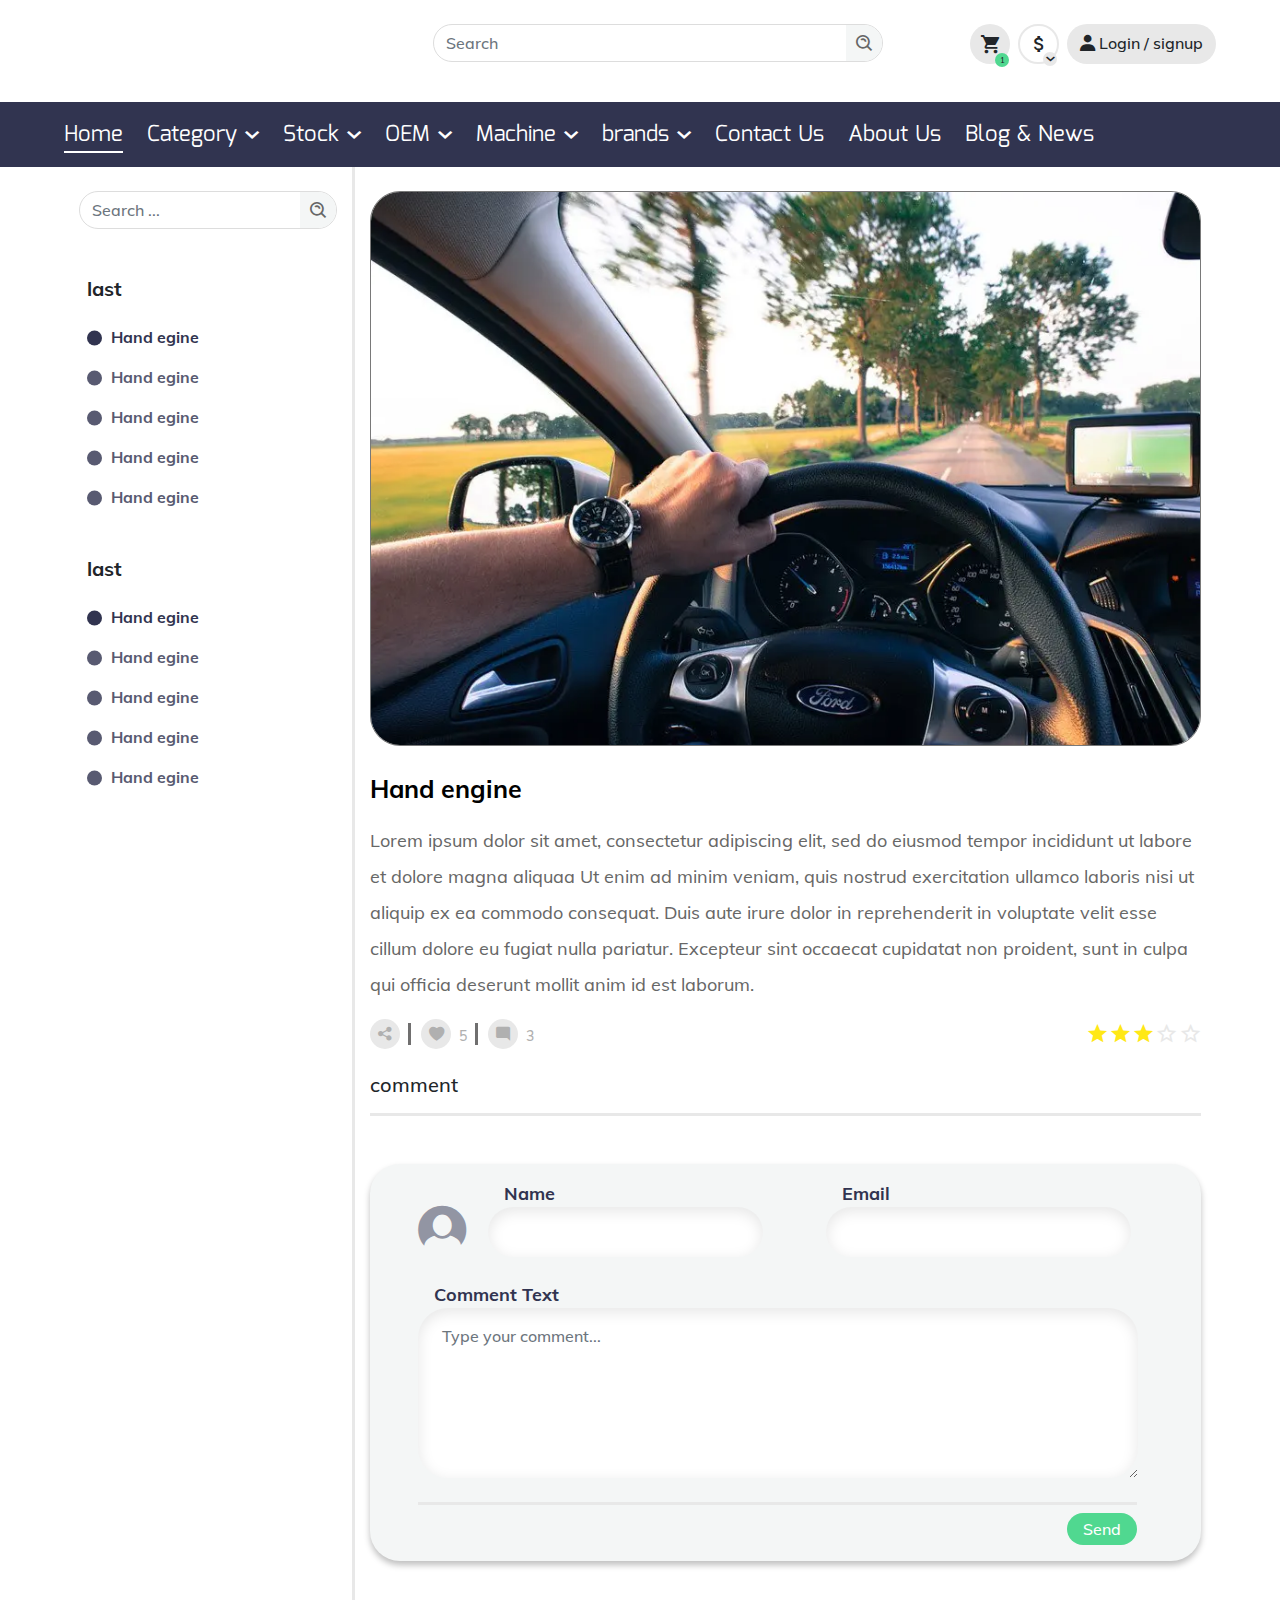
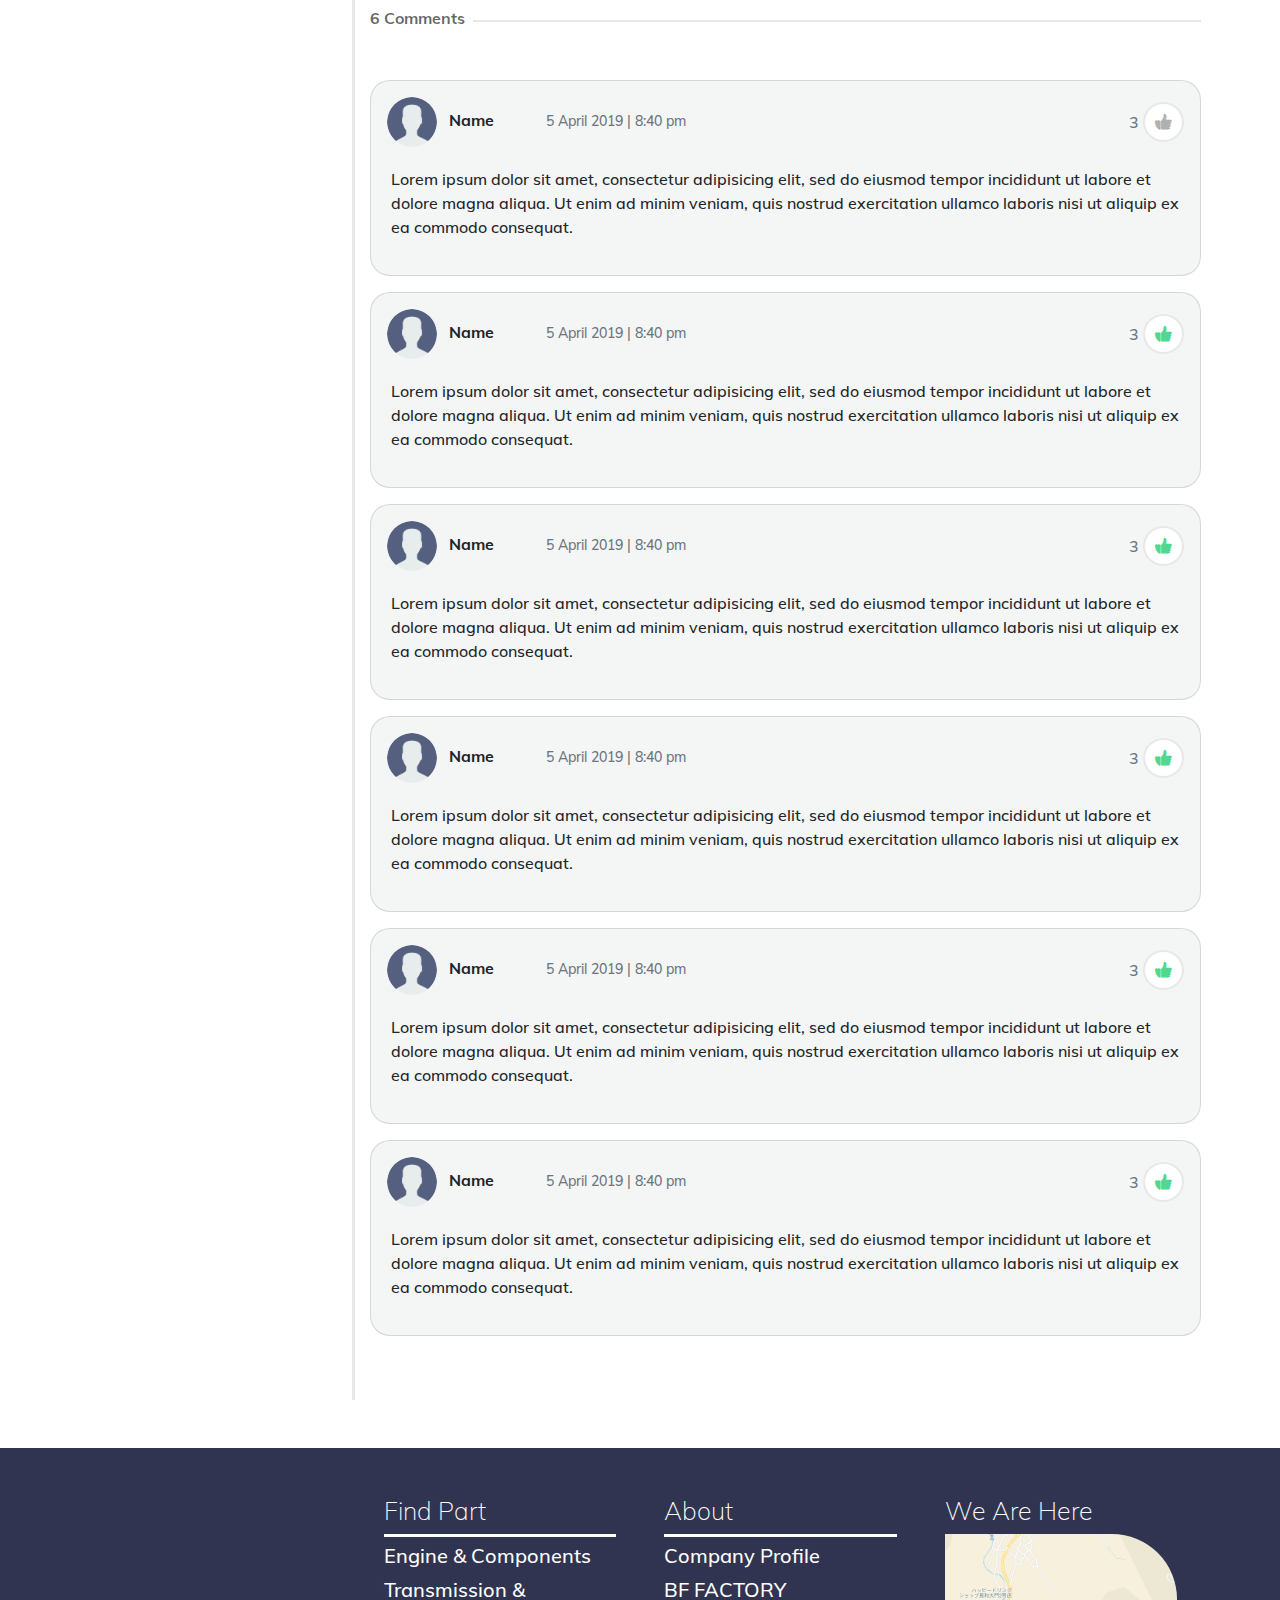
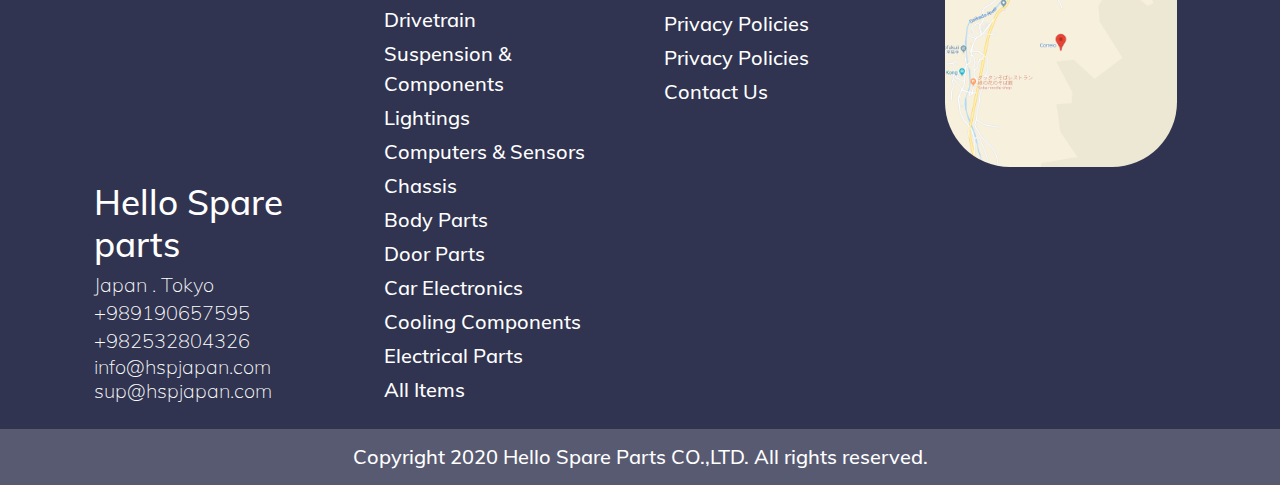
==== blog-2.html @ 2e27acbc "add icon font ,create blog-2 ,fix blog sidebar in responsive ,add color." ====
<!DOCTYPE html>
<html lang="en">
<head>
    <link rel="stylesheet" type="text/css" href="assets/vendors/bootstrap/bootstrap-4.4.1-dist/css/bootstrap.min.css">
    <link rel="stylesheet" type="text/css" href="assets/css/plugins/flickity/flickity.css">
    <link rel="stylesheet" type="text/css" href="assets/css/plugins/scrollbar/jquery.scrollbar.css">
    <link rel="stylesheet" type="text/css" href="assets/css/style.css">
    <title>hsp japan</title>
    <meta charset="utf-8">
    <meta name="viewport" content="width=device-width, initial-scale=1">
</head>
<body>
<header>
    <div class="top-header d-none d-lg-block">
        <div class="container custom-container">
            <div class="row justify-content-end py-4">
                <div class="col-xl-5 mr-5">
                    <div class="product-box">
                        <div class="text-boxes">
                            <div class="form-group">
                                <div class="search-box">
                                    <input class="form-control search" type="search" placeholder="Search"
                                           aria-label="Search">
                                    <a class="search-icon b-lightgray c-dark" href="#"><i class="icon-font-search"></i></a>
                                </div>
                            </div>
                        </div>
                    </div>
                </div>
                <div class="buttons pl-4">
                    <div class="d-flex button2">
                        <a href="#" class="btn shopping b-gray d-flex justify-content-center align-items-center">
                            <i class="icon-font-shop align-items-center f-18"></i>
                            <span class="b-green">
                                    1
                                </span>
                        </a>
                        <div class="dropdown ml-2">
                            <a class="btn dollar-sign b-white" href="#" role="button" id="dropdownMenuDollar"
                               data-toggle="dropdown" aria-haspopup="true" aria-expanded="false">
                                <i class="icon-font-dollar align-items-center"></i>
                                <i class="icon-font-chevron-down b-gray justify-content-center align-items-center"></i>
                            </a>
                            <div class="dropdown-menu" aria-labelledby="dropdownMenuDollar">
                                <a class="dropdown-item" href="#">...</a>
                                <a class="dropdown-item" href="#">...</a>
                                <a class="dropdown-item" href="#">...</a>
                            </div>
                        </div>
                        <a href="#" class="btn login b-gray ml-2" data-toggle="modal" data-target="#login">
                            <i class="icon-font-avatar align-items-center"></i>
                            Login / signup
                        </a>
                    </div>
                </div>
            </div>
        </div>
    </div>
    <div class="header-big b-navy d-none d-lg-block">
        <div class="container custom-container">
            <div class="row">
                <ul class="mb-0 d-flex py-3 position-relative w-100" data-add-rail="">
                    <li class="header-item pr-4 active">
                        <div class="header-item-head">
                            <a href="#" class="text-transform-capitalize c-white font-family-mina mb-0 f-22">home</a>
                        </div>
                    </li>
                    <li class="header-item pr-4">
                        <div class="header-item-head">
                            <a href="#"
                               class="text-transform-capitalize c-white font-family-mina mb-0 f-22 d-flex align-items-center">
                                category
                                <i class="icon-font-chevron-down f-8 pl-2"></i>
                            </a>
                        </div>
                        <div class="header-item-main position-absolute">
                            <div class="d-flex overflow-hidden">
                                <ul class="header-item-sidebar col-xl-3 b-navy p-0" data-hover>
                                    <li class="py-2 px-4 cursor-pointer item active">
                                        <span class="color-white f-18">sidebar item</span>
                                    </li>
                                    <li class="py-2 px-4 cursor-pointer item">
                                        <span class="color-white f-18">sidebar item</span>
                                    </li>
                                    <li class="py-2 px-4 cursor-pointer item">
                                        <span class="color-white f-18">sidebar item</span>
                                    </li>
                                </ul>
                                <ul class="header-item-content col-xl-9 b-navy p-0" data-hover-main>
                                    <li class="header-item-content-item h-100 item-main active">
                                        <ul class="d-flex flex-column flex-wrap h-100">
                                            <li class="cursor-pointer active">
                                                <a href="" class="color-white f-18 w-100 py-1 px-4 d-block">sidebar
                                                    content</a>
                                            </li>
                                            <li class="cursor-pointer">
                                                <a href="" class="color-white f-18 w-100 py-1 px-4 d-block">sidebar
                                                    content</a>
                                            </li>
                                            <li class="cursor-pointer">
                                                <a href="" class="color-white f-18 w-100 py-1 px-4 d-block">sidebar
                                                    content</a>
                                            </li>
                                            <li class="cursor-pointer">
                                                <a href="" class="color-white f-18 w-100 py-1 px-4 d-block">sidebar
                                                    content</a>
                                            </li>
                                            <li class="cursor-pointer">
                                                <a href="" class="color-white f-18 w-100 py-1 px-4 d-block">sidebar
                                                    content</a>
                                            </li>
                                            <li class="cursor-pointer">
                                                <a href="" class="color-white f-18 w-100 py-1 px-4 d-block">sidebar
                                                    content</a>
                                            </li>
                                            <li class="cursor-pointer">
                                                <a href="" class="color-white f-18 w-100 py-1 px-4 d-block">sidebar
                                                    content</a>
                                            </li>
                                            <li class="cursor-pointer">
                                                <a href="" class="color-white f-18 w-100 py-1 px-4 d-block">sidebar
                                                    content</a>
                                            </li>
                                            <li class="cursor-pointer">
                                                <a href="" class="color-white f-18 w-100 py-1 px-4 d-block">sidebar
                                                    content</a>
                                            </li>
                                            <li class="cursor-pointer">
                                                <a href="" class="color-white f-18 w-100 py-1 px-4 d-block">sidebar
                                                    content</a>
                                            </li>
                                            <li class="cursor-pointer">
                                                <a href="" class="color-white f-18 w-100 py-1 px-4 d-block">sidebar
                                                    content</a>
                                            </li>
                                            <li class="cursor-pointer">
                                                <a href="" class="color-white f-18 w-100 py-1 px-4 d-block">sidebar
                                                    content</a>
                                            </li>
                                            <li class="cursor-pointer">
                                                <a href="" class="color-white f-18 w-100 py-1 px-4 d-block">sidebar
                                                    content</a>
                                            </li>
                                            <li class="cursor-pointer">
                                                <a href="" class="color-white f-18 w-100 py-1 px-4 d-block">sidebar
                                                    content</a>
                                            </li>
                                            <li class="cursor-pointer">
                                                <a href="" class="color-white f-18 w-100 py-1 px-4 d-block">sidebar
                                                    content</a>
                                            </li>
                                            <li class="cursor-pointer">
                                                <a href="" class="color-white f-18 w-100 py-1 px-4 d-block">sidebar
                                                    content</a>
                                            </li>
                                            <li class="cursor-pointer">
                                                <a href="" class="color-white f-18 w-100 py-1 px-4 d-block">sidebar
                                                    content</a>
                                            </li>
                                            <li class="cursor-pointer">
                                                <a href="" class="color-white f-18 w-100 py-1 px-4 d-block">sidebar
                                                    content</a>
                                            </li>
                                            <li class="cursor-pointer">
                                                <a href="" class="color-white f-18 w-100 py-1 px-4 d-block">sidebar
                                                    content</a>
                                            </li>
                                            <li class="cursor-pointer">
                                                <a href="" class="color-white f-18 w-100 py-1 px-4 d-block">sidebar
                                                    content</a>
                                            </li>
                                            <li class="cursor-pointer">
                                                <a href="" class="color-white f-18 w-100 py-1 px-4 d-block">sidebar
                                                    content</a>
                                            </li>
                                            <li class="cursor-pointer">
                                                <a href="" class="color-white f-18 w-100 py-1 px-4 d-block">sidebar
                                                    content</a>
                                            </li>
                                            <li class="cursor-pointer">
                                                <a href="" class="color-white f-18 w-100 py-1 px-4 d-block">sidebar
                                                    content</a>
                                            </li>
                                            <li class="cursor-pointer">
                                                <a href="" class="color-white f-18 w-100 py-1 px-4 d-block">sidebar
                                                    content</a>
                                            </li>
                                            <li class="cursor-pointer">
                                                <a href="" class="color-white f-18 w-100 py-1 px-4 d-block">sidebar
                                                    content</a>
                                            </li>
                                            <li class="cursor-pointer">
                                                <a href="" class="color-white f-18 w-100 py-1 px-4 d-block">sidebar
                                                    content</a>
                                            </li>
                                            <li class="cursor-pointer">
                                                <a href="" class="color-white f-18 w-100 py-1 px-4 d-block">sidebar
                                                    content</a>
                                            </li>
                                        </ul>
                                    </li>
                                    <li class="header-item-content-item h-100 item-main">
                                        <ul class="d-flex flex-column flex-wrap h-100">
                                            <li class="cursor-pointer active">
                                                <a href="" class="color-white f-18 w-100 py-1 px-4 d-block">sidebar
                                                    content</a>
                                            </li>
                                            <li class="cursor-pointer">
                                                <a href="" class="color-white f-18 w-100 py-1 px-4 d-block">sidebar
                                                    content</a>
                                            </li>
                                            <li class="cursor-pointer">
                                                <a href="" class="color-white f-18 w-100 py-1 px-4 d-block">sidebar
                                                    content</a>
                                            </li>
                                            <li class="cursor-pointer">
                                                <a href="" class="color-white f-18 w-100 py-1 px-4 d-block">sidebar
                                                    content</a>
                                            </li>
                                            <li class="cursor-pointer">
                                                <a href="" class="color-white f-18 w-100 py-1 px-4 d-block">sidebar
                                                    content</a>
                                            </li>
                                            <li class="cursor-pointer">
                                                <a href="" class="color-white f-18 w-100 py-1 px-4 d-block">sidebar
                                                    content</a>
                                            </li>
                                            <li class="cursor-pointer">
                                                <a href="" class="color-white f-18 w-100 py-1 px-4 d-block">sidebar
                                                    content</a>
                                            </li>
                                            <li class="cursor-pointer">
                                                <a href="" class="color-white f-18 w-100 py-1 px-4 d-block">sidebar
                                                    content</a>
                                            </li>
                                            <li class="cursor-pointer">
                                                <a href="" class="color-white f-18 w-100 py-1 px-4 d-block">sidebar
                                                    content</a>
                                            </li>
                                            <li class="cursor-pointer">
                                                <a href="" class="color-white f-18 w-100 py-1 px-4 d-block">sidebar
                                                    content</a>
                                            </li>
                                            <li class="cursor-pointer">
                                                <a href="" class="color-white f-18 w-100 py-1 px-4 d-block">sidebar
                                                    content</a>
                                            </li>
                                            <li class="cursor-pointer">
                                                <a href="" class="color-white f-18 w-100 py-1 px-4 d-block">sidebar
                                                    content</a>
                                            </li>
                                            <li class="cursor-pointer">
                                                <a href="" class="color-white f-18 w-100 py-1 px-4 d-block">sidebar
                                                    content</a>
                                            </li>
                                            <li class="cursor-pointer">
                                                <a href="" class="color-white f-18 w-100 py-1 px-4 d-block">sidebar
                                                    content</a>
                                            </li>
                                            <li class="cursor-pointer">
                                                <a href="" class="color-white f-18 w-100 py-1 px-4 d-block">sidebar
                                                    content</a>
                                            </li>
                                            <li class="cursor-pointer">
                                                <a href="" class="color-white f-18 w-100 py-1 px-4 d-block">sidebar
                                                    content</a>
                                            </li>
                                            <li class="cursor-pointer">
                                                <a href="" class="color-white f-18 w-100 py-1 px-4 d-block">sidebar
                                                    content</a>
                                            </li>
                                            <li class="cursor-pointer">
                                                <a href="" class="color-white f-18 w-100 py-1 px-4 d-block">sidebar
                                                    content</a>
                                            </li>
                                            <li class="cursor-pointer">
                                                <a href="" class="color-white f-18 w-100 py-1 px-4 d-block">sidebar
                                                    content</a>
                                            </li>
                                            <li class="cursor-pointer">
                                                <a href="" class="color-white f-18 w-100 py-1 px-4 d-block">sidebar
                                                    content</a>
                                            </li>
                                            <li class="cursor-pointer">
                                                <a href="" class="color-white f-18 w-100 py-1 px-4 d-block">sidebar
                                                    content</a>
                                            </li>
                                            <li class="cursor-pointer">
                                                <a href="" class="color-white f-18 w-100 py-1 px-4 d-block">sidebar
                                                    content</a>
                                            </li>
                                            <li class="cursor-pointer">
                                                <a href="" class="color-white f-18 w-100 py-1 px-4 d-block">sidebar
                                                    content</a>
                                            </li>
                                            <li class="cursor-pointer">
                                                <a href="" class="color-white f-18 w-100 py-1 px-4 d-block">sidebar
                                                    content</a>
                                            </li>
                                        </ul>
                                    </li>
                                    <li class="header-item-content-item h-100 item-main">
                                        <ul class="d-flex flex-column flex-wrap h-100">
                                            <li class="cursor-pointer active">
                                                <a href="" class="color-white f-18 w-100 py-1 px-4 d-block">sidebar
                                                    content</a>
                                            </li>
                                            <li class="cursor-pointer">
                                                <a href="" class="color-white f-18 w-100 py-1 px-4 d-block">sidebar
                                                    content</a>
                                            </li>
                                            <li class="cursor-pointer">
                                                <a href="" class="color-white f-18 w-100 py-1 px-4 d-block">sidebar
                                                    content</a>
                                            </li>
                                            <li class="cursor-pointer">
                                                <a href="" class="color-white f-18 w-100 py-1 px-4 d-block">sidebar
                                                    content</a>
                                            </li>
                                            <li class="cursor-pointer">
                                                <a href="" class="color-white f-18 w-100 py-1 px-4 d-block">sidebar
                                                    content</a>
                                            </li>
                                            <li class="cursor-pointer">
                                                <a href="" class="color-white f-18 w-100 py-1 px-4 d-block">sidebar
                                                    content</a>
                                            </li>
                                            <li class="cursor-pointer">
                                                <a href="" class="color-white f-18 w-100 py-1 px-4 d-block">sidebar
                                                    content</a>
                                            </li>
                                            <li class="cursor-pointer">
                                                <a href="" class="color-white f-18 w-100 py-1 px-4 d-block">sidebar
                                                    content</a>
                                            </li>
                                            <li class="cursor-pointer">
                                                <a href="" class="color-white f-18 w-100 py-1 px-4 d-block">sidebar
                                                    content</a>
                                            </li>
                                            <li class="cursor-pointer">
                                                <a href="" class="color-white f-18 w-100 py-1 px-4 d-block">sidebar
                                                    content</a>
                                            </li>
                                            <li class="cursor-pointer">
                                                <a href="" class="color-white f-18 w-100 py-1 px-4 d-block">sidebar
                                                    content</a>
                                            </li>
                                            <li class="cursor-pointer">
                                                <a href="" class="color-white f-18 w-100 py-1 px-4 d-block">sidebar
                                                    content</a>
                                            </li>
                                            <li class="cursor-pointer">
                                                <a href="" class="color-white f-18 w-100 py-1 px-4 d-block">sidebar
                                                    content</a>
                                            </li>
                                            <li class="cursor-pointer">
                                                <a href="" class="color-white f-18 w-100 py-1 px-4 d-block">sidebar
                                                    content</a>
                                            </li>
                                            <li class="cursor-pointer">
                                                <a href="" class="color-white f-18 w-100 py-1 px-4 d-block">sidebar
                                                    content</a>
                                            </li>
                                            <li class="cursor-pointer">
                                                <a href="" class="color-white f-18 w-100 py-1 px-4 d-block">sidebar
                                                    content</a>
                                            </li>
                                            <li class="cursor-pointer">
                                                <a href="" class="color-white f-18 w-100 py-1 px-4 d-block">sidebar
                                                    content</a>
                                            </li>
                                            <li class="cursor-pointer">
                                                <a href="" class="color-white f-18 w-100 py-1 px-4 d-block">sidebar
                                                    content</a>
                                            </li>
                                            <li class="cursor-pointer">
                                                <a href="" class="color-white f-18 w-100 py-1 px-4 d-block">sidebar
                                                    content</a>
                                            </li>
                                            <li class="cursor-pointer">
                                                <a href="" class="color-white f-18 w-100 py-1 px-4 d-block">sidebar
                                                    content</a>
                                            </li>
                                            <li class="cursor-pointer">
                                                <a href="" class="color-white f-18 w-100 py-1 px-4 d-block">sidebar
                                                    content</a>
                                            </li>
                                            <li class="cursor-pointer">
                                                <a href="" class="color-white f-18 w-100 py-1 px-4 d-block">sidebar
                                                    content</a>
                                            </li>
                                            <li class="cursor-pointer">
                                                <a href="" class="color-white f-18 w-100 py-1 px-4 d-block">sidebar
                                                    content</a>
                                            </li>
                                            <li class="cursor-pointer">
                                                <a href="" class="color-white f-18 w-100 py-1 px-4 d-block">sidebar
                                                    content</a>
                                            </li>
                                            <li class="cursor-pointer">
                                                <a href="" class="color-white f-18 w-100 py-1 px-4 d-block">sidebar
                                                    content</a>
                                            </li>
                                        </ul>
                                    </li>
                                </ul>
                            </div>
                        </div>
                    </li>
                    <li class="header-item pr-4">
                        <div class="header-item-head">
                            <a href="#"
                               class="text-transform-capitalize c-white font-family-mina mb-0 f-22 d-flex align-items-center">
                                stock
                                <i class="icon-font-chevron-down f-8 pl-2"></i>
                            </a>
                        </div>
                        <div class="header-item-main position-absolute">
                            <div class="d-flex overflow-hidden">
                                <ul class="header-item-sidebar col-xl-3 b-navy p-0" data-hover>
                                    <li class="py-2 px-4 cursor-pointer item active">
                                        <span class="color-white f-18">sidebar item</span>
                                    </li>
                                    <li class="py-2 px-4 cursor-pointer item">
                                        <span class="color-white f-18">sidebar item</span>
                                    </li>
                                    <li class="py-2 px-4 cursor-pointer item">
                                        <span class="color-white f-18">sidebar item</span>
                                    </li>
                                </ul>
                                <ul class="header-item-content col-xl-9 b-navy p-0" data-hover-main>
                                    <li class="header-item-content-item h-100 item-main active">
                                        <ul class="d-flex flex-column flex-wrap h-100">
                                            <li class="cursor-pointer active">
                                                <a href="" class="color-white f-18 w-100 py-1 px-4 d-block">sidebar
                                                    content</a>
                                            </li>
                                            <li class="cursor-pointer">
                                                <a href="" class="color-white f-18 w-100 py-1 px-4 d-block">sidebar
                                                    content</a>
                                            </li>
                                            <li class="cursor-pointer">
                                                <a href="" class="color-white f-18 w-100 py-1 px-4 d-block">sidebar
                                                    content</a>
                                            </li>
                                            <li class="cursor-pointer">
                                                <a href="" class="color-white f-18 w-100 py-1 px-4 d-block">sidebar
                                                    content</a>
                                            </li>
                                            <li class="cursor-pointer">
                                                <a href="" class="color-white f-18 w-100 py-1 px-4 d-block">sidebar
                                                    content</a>
                                            </li>
                                            <li class="cursor-pointer">
                                                <a href="" class="color-white f-18 w-100 py-1 px-4 d-block">sidebar
                                                    content</a>
                                            </li>
                                            <li class="cursor-pointer">
                                                <a href="" class="color-white f-18 w-100 py-1 px-4 d-block">sidebar
                                                    content</a>
                                            </li>
                                            <li class="cursor-pointer">
                                                <a href="" class="color-white f-18 w-100 py-1 px-4 d-block">sidebar
                                                    content</a>
                                            </li>
                                            <li class="cursor-pointer">
                                                <a href="" class="color-white f-18 w-100 py-1 px-4 d-block">sidebar
                                                    content</a>
                                            </li>
                                            <li class="cursor-pointer">
                                                <a href="" class="color-white f-18 w-100 py-1 px-4 d-block">sidebar
                                                    content</a>
                                            </li>
                                            <li class="cursor-pointer">
                                                <a href="" class="color-white f-18 w-100 py-1 px-4 d-block">sidebar
                                                    content</a>
                                            </li>
                                            <li class="cursor-pointer">
                                                <a href="" class="color-white f-18 w-100 py-1 px-4 d-block">sidebar
                                                    content</a>
                                            </li>
                                            <li class="cursor-pointer">
                                                <a href="" class="color-white f-18 w-100 py-1 px-4 d-block">sidebar
                                                    content</a>
                                            </li>
                                            <li class="cursor-pointer">
                                                <a href="" class="color-white f-18 w-100 py-1 px-4 d-block">sidebar
                                                    content</a>
                                            </li>
                                            <li class="cursor-pointer">
                                                <a href="" class="color-white f-18 w-100 py-1 px-4 d-block">sidebar
                                                    content</a>
                                            </li>
                                            <li class="cursor-pointer">
                                                <a href="" class="color-white f-18 w-100 py-1 px-4 d-block">sidebar
                                                    content</a>
                                            </li>
                                            <li class="cursor-pointer">
                                                <a href="" class="color-white f-18 w-100 py-1 px-4 d-block">sidebar
                                                    content</a>
                                            </li>
                                            <li class="cursor-pointer">
                                                <a href="" class="color-white f-18 w-100 py-1 px-4 d-block">sidebar
                                                    content</a>
                                            </li>
                                            <li class="cursor-pointer">
                                                <a href="" class="color-white f-18 w-100 py-1 px-4 d-block">sidebar
                                                    content</a>
                                            </li>
                                            <li class="cursor-pointer">
                                                <a href="" class="color-white f-18 w-100 py-1 px-4 d-block">sidebar
                                                    content</a>
                                            </li>
                                            <li class="cursor-pointer">
                                                <a href="" class="color-white f-18 w-100 py-1 px-4 d-block">sidebar
                                                    content</a>
                                            </li>
                                            <li class="cursor-pointer">
                                                <a href="" class="color-white f-18 w-100 py-1 px-4 d-block">sidebar
                                                    content</a>
                                            </li>
                                            <li class="cursor-pointer">
                                                <a href="" class="color-white f-18 w-100 py-1 px-4 d-block">sidebar
                                                    content</a>
                                            </li>
                                            <li class="cursor-pointer">
                                                <a href="" class="color-white f-18 w-100 py-1 px-4 d-block">sidebar
                                                    content</a>
                                            </li>
                                            <li class="cursor-pointer">
                                                <a href="" class="color-white f-18 w-100 py-1 px-4 d-block">sidebar
                                                    content</a>
                                            </li>
                                            <li class="cursor-pointer">
                                                <a href="" class="color-white f-18 w-100 py-1 px-4 d-block">sidebar
                                                    content</a>
                                            </li>
                                            <li class="cursor-pointer">
                                                <a href="" class="color-white f-18 w-100 py-1 px-4 d-block">sidebar
                                                    content</a>
                                            </li>
                                        </ul>
                                    </li>
                                    <li class="header-item-content-item h-100 item-main">
                                        <ul class="d-flex flex-column flex-wrap h-100">
                                            <li class="cursor-pointer active">
                                                <a href="" class="color-white f-18 w-100 py-1 px-4 d-block">sidebar
                                                    content</a>
                                            </li>
                                            <li class="cursor-pointer">
                                                <a href="" class="color-white f-18 w-100 py-1 px-4 d-block">sidebar
                                                    content</a>
                                            </li>
                                            <li class="cursor-pointer">
                                                <a href="" class="color-white f-18 w-100 py-1 px-4 d-block">sidebar
                                                    content</a>
                                            </li>
                                            <li class="cursor-pointer">
                                                <a href="" class="color-white f-18 w-100 py-1 px-4 d-block">sidebar
                                                    content</a>
                                            </li>
                                            <li class="cursor-pointer">
                                                <a href="" class="color-white f-18 w-100 py-1 px-4 d-block">sidebar
                                                    content</a>
                                            </li>
                                            <li class="cursor-pointer">
                                                <a href="" class="color-white f-18 w-100 py-1 px-4 d-block">sidebar
                                                    content</a>
                                            </li>
                                            <li class="cursor-pointer">
                                                <a href="" class="color-white f-18 w-100 py-1 px-4 d-block">sidebar
                                                    content</a>
                                            </li>
                                            <li class="cursor-pointer">
                                                <a href="" class="color-white f-18 w-100 py-1 px-4 d-block">sidebar
                                                    content</a>
                                            </li>
                                            <li class="cursor-pointer">
                                                <a href="" class="color-white f-18 w-100 py-1 px-4 d-block">sidebar
                                                    content</a>
                                            </li>
                                            <li class="cursor-pointer">
                                                <a href="" class="color-white f-18 w-100 py-1 px-4 d-block">sidebar
                                                    content</a>
                                            </li>
                                            <li class="cursor-pointer">
                                                <a href="" class="color-white f-18 w-100 py-1 px-4 d-block">sidebar
                                                    content</a>
                                            </li>
                                            <li class="cursor-pointer">
                                                <a href="" class="color-white f-18 w-100 py-1 px-4 d-block">sidebar
                                                    content</a>
                                            </li>
                                            <li class="cursor-pointer">
                                                <a href="" class="color-white f-18 w-100 py-1 px-4 d-block">sidebar
                                                    content</a>
                                            </li>
                                            <li class="cursor-pointer">
                                                <a href="" class="color-white f-18 w-100 py-1 px-4 d-block">sidebar
                                                    content</a>
                                            </li>
                                            <li class="cursor-pointer">
                                                <a href="" class="color-white f-18 w-100 py-1 px-4 d-block">sidebar
                                                    content</a>
                                            </li>
                                            <li class="cursor-pointer">
                                                <a href="" class="color-white f-18 w-100 py-1 px-4 d-block">sidebar
                                                    content</a>
                                            </li>
                                            <li class="cursor-pointer">
                                                <a href="" class="color-white f-18 w-100 py-1 px-4 d-block">sidebar
                                                    content</a>
                                            </li>
                                            <li class="cursor-pointer">
                                                <a href="" class="color-white f-18 w-100 py-1 px-4 d-block">sidebar
                                                    content</a>
                                            </li>
                                            <li class="cursor-pointer">
                                                <a href="" class="color-white f-18 w-100 py-1 px-4 d-block">sidebar
                                                    content</a>
                                            </li>
                                            <li class="cursor-pointer">
                                                <a href="" class="color-white f-18 w-100 py-1 px-4 d-block">sidebar
                                                    content</a>
                                            </li>
                                            <li class="cursor-pointer">
                                                <a href="" class="color-white f-18 w-100 py-1 px-4 d-block">sidebar
                                                    content</a>
                                            </li>
                                            <li class="cursor-pointer">
                                                <a href="" class="color-white f-18 w-100 py-1 px-4 d-block">sidebar
                                                    content</a>
                                            </li>
                                            <li class="cursor-pointer">
                                                <a href="" class="color-white f-18 w-100 py-1 px-4 d-block">sidebar
                                                    content</a>
                                            </li>
                                            <li class="cursor-pointer">
                                                <a href="" class="color-white f-18 w-100 py-1 px-4 d-block">sidebar
                                                    content</a>
                                            </li>
                                        </ul>
                                    </li>
                                    <li class="header-item-content-item h-100 item-main">
                                        <ul class="d-flex flex-column flex-wrap h-100">
                                            <li class="cursor-pointer active">
                                                <a href="" class="color-white f-18 w-100 py-1 px-4 d-block">sidebar
                                                    content</a>
                                            </li>
                                            <li class="cursor-pointer">
                                                <a href="" class="color-white f-18 w-100 py-1 px-4 d-block">sidebar
                                                    content</a>
                                            </li>
                                            <li class="cursor-pointer">
                                                <a href="" class="color-white f-18 w-100 py-1 px-4 d-block">sidebar
                                                    content</a>
                                            </li>
                                            <li class="cursor-pointer">
                                                <a href="" class="color-white f-18 w-100 py-1 px-4 d-block">sidebar
                                                    content</a>
                                            </li>
                                            <li class="cursor-pointer">
                                                <a href="" class="color-white f-18 w-100 py-1 px-4 d-block">sidebar
                                                    content</a>
                                            </li>
                                            <li class="cursor-pointer">
                                                <a href="" class="color-white f-18 w-100 py-1 px-4 d-block">sidebar
                                                    content</a>
                                            </li>
                                            <li class="cursor-pointer">
                                                <a href="" class="color-white f-18 w-100 py-1 px-4 d-block">sidebar
                                                    content</a>
                                            </li>
                                            <li class="cursor-pointer">
                                                <a href="" class="color-white f-18 w-100 py-1 px-4 d-block">sidebar
                                                    content</a>
                                            </li>
                                            <li class="cursor-pointer">
                                                <a href="" class="color-white f-18 w-100 py-1 px-4 d-block">sidebar
                                                    content</a>
                                            </li>
                                            <li class="cursor-pointer">
                                                <a href="" class="color-white f-18 w-100 py-1 px-4 d-block">sidebar
                                                    content</a>
                                            </li>
                                            <li class="cursor-pointer">
                                                <a href="" class="color-white f-18 w-100 py-1 px-4 d-block">sidebar
                                                    content</a>
                                            </li>
                                            <li class="cursor-pointer">
                                                <a href="" class="color-white f-18 w-100 py-1 px-4 d-block">sidebar
                                                    content</a>
                                            </li>
                                            <li class="cursor-pointer">
                                                <a href="" class="color-white f-18 w-100 py-1 px-4 d-block">sidebar
                                                    content</a>
                                            </li>
                                            <li class="cursor-pointer">
                                                <a href="" class="color-white f-18 w-100 py-1 px-4 d-block">sidebar
                                                    content</a>
                                            </li>
                                            <li class="cursor-pointer">
                                                <a href="" class="color-white f-18 w-100 py-1 px-4 d-block">sidebar
                                                    content</a>
                                            </li>
                                            <li class="cursor-pointer">
                                                <a href="" class="color-white f-18 w-100 py-1 px-4 d-block">sidebar
                                                    content</a>
                                            </li>
                                            <li class="cursor-pointer">
                                                <a href="" class="color-white f-18 w-100 py-1 px-4 d-block">sidebar
                                                    content</a>
                                            </li>
                                            <li class="cursor-pointer">
                                                <a href="" class="color-white f-18 w-100 py-1 px-4 d-block">sidebar
                                                    content</a>
                                            </li>
                                            <li class="cursor-pointer">
                                                <a href="" class="color-white f-18 w-100 py-1 px-4 d-block">sidebar
                                                    content</a>
                                            </li>
                                            <li class="cursor-pointer">
                                                <a href="" class="color-white f-18 w-100 py-1 px-4 d-block">sidebar
                                                    content</a>
                                            </li>
                                            <li class="cursor-pointer">
                                                <a href="" class="color-white f-18 w-100 py-1 px-4 d-block">sidebar
                                                    content</a>
                                            </li>
                                            <li class="cursor-pointer">
                                                <a href="" class="color-white f-18 w-100 py-1 px-4 d-block">sidebar
                                                    content</a>
                                            </li>
                                            <li class="cursor-pointer">
                                                <a href="" class="color-white f-18 w-100 py-1 px-4 d-block">sidebar
                                                    content</a>
                                            </li>
                                            <li class="cursor-pointer">
                                                <a href="" class="color-white f-18 w-100 py-1 px-4 d-block">sidebar
                                                    content</a>
                                            </li>
                                            <li class="cursor-pointer">
                                                <a href="" class="color-white f-18 w-100 py-1 px-4 d-block">sidebar
                                                    content</a>
                                            </li>
                                        </ul>
                                    </li>
                                </ul>
                            </div>
                        </div>
                    </li>
                    <li class="header-item pr-4">
                        <div class="header-item-head">
                            <a href="#"
                               class="text-transform-uppercase c-white font-family-mina mb-0 f-22 d-flex align-items-center">
                                oem
                                <i class="icon-font-chevron-down f-8 pl-2"></i>
                            </a>
                        </div>
                        <div class="header-item-main position-absolute">
                            <div class="d-flex overflow-hidden">
                                <ul class="header-item-sidebar col-xl-3 b-navy p-0" data-hover>
                                    <li class="py-2 px-4 cursor-pointer item active">
                                        <span class="color-white f-18">sidebar item</span>
                                    </li>
                                    <li class="py-2 px-4 cursor-pointer item">
                                        <span class="color-white f-18">sidebar item</span>
                                    </li>
                                    <li class="py-2 px-4 cursor-pointer item">
                                        <span class="color-white f-18">sidebar item</span>
                                    </li>
                                </ul>
                                <ul class="header-item-content col-xl-9 b-navy p-0" data-hover-main>
                                    <li class="header-item-content-item h-100 item-main active">
                                        <ul class="d-flex flex-column flex-wrap h-100">
                                            <li class="cursor-pointer active">
                                                <a href="" class="color-white f-18 w-100 py-1 px-4 d-block">sidebar
                                                    content</a>
                                            </li>
                                            <li class="cursor-pointer">
                                                <a href="" class="color-white f-18 w-100 py-1 px-4 d-block">sidebar
                                                    content</a>
                                            </li>
                                            <li class="cursor-pointer">
                                                <a href="" class="color-white f-18 w-100 py-1 px-4 d-block">sidebar
                                                    content</a>
                                            </li>
                                            <li class="cursor-pointer">
                                                <a href="" class="color-white f-18 w-100 py-1 px-4 d-block">sidebar
                                                    content</a>
                                            </li>
                                            <li class="cursor-pointer">
                                                <a href="" class="color-white f-18 w-100 py-1 px-4 d-block">sidebar
                                                    content</a>
                                            </li>
                                            <li class="cursor-pointer">
                                                <a href="" class="color-white f-18 w-100 py-1 px-4 d-block">sidebar
                                                    content</a>
                                            </li>
                                            <li class="cursor-pointer">
                                                <a href="" class="color-white f-18 w-100 py-1 px-4 d-block">sidebar
                                                    content</a>
                                            </li>
                                            <li class="cursor-pointer">
                                                <a href="" class="color-white f-18 w-100 py-1 px-4 d-block">sidebar
                                                    content</a>
                                            </li>
                                            <li class="cursor-pointer">
                                                <a href="" class="color-white f-18 w-100 py-1 px-4 d-block">sidebar
                                                    content</a>
                                            </li>
                                            <li class="cursor-pointer">
                                                <a href="" class="color-white f-18 w-100 py-1 px-4 d-block">sidebar
                                                    content</a>
                                            </li>
                                            <li class="cursor-pointer">
                                                <a href="" class="color-white f-18 w-100 py-1 px-4 d-block">sidebar
                                                    content</a>
                                            </li>
                                            <li class="cursor-pointer">
                                                <a href="" class="color-white f-18 w-100 py-1 px-4 d-block">sidebar
                                                    content</a>
                                            </li>
                                            <li class="cursor-pointer">
                                                <a href="" class="color-white f-18 w-100 py-1 px-4 d-block">sidebar
                                                    content</a>
                                            </li>
                                            <li class="cursor-pointer">
                                                <a href="" class="color-white f-18 w-100 py-1 px-4 d-block">sidebar
                                                    content</a>
                                            </li>
                                            <li class="cursor-pointer">
                                                <a href="" class="color-white f-18 w-100 py-1 px-4 d-block">sidebar
                                                    content</a>
                                            </li>
                                            <li class="cursor-pointer">
                                                <a href="" class="color-white f-18 w-100 py-1 px-4 d-block">sidebar
                                                    content</a>
                                            </li>
                                            <li class="cursor-pointer">
                                                <a href="" class="color-white f-18 w-100 py-1 px-4 d-block">sidebar
                                                    content</a>
                                            </li>
                                            <li class="cursor-pointer">
                                                <a href="" class="color-white f-18 w-100 py-1 px-4 d-block">sidebar
                                                    content</a>
                                            </li>
                                            <li class="cursor-pointer">
                                                <a href="" class="color-white f-18 w-100 py-1 px-4 d-block">sidebar
                                                    content</a>
                                            </li>
                                            <li class="cursor-pointer">
                                                <a href="" class="color-white f-18 w-100 py-1 px-4 d-block">sidebar
                                                    content</a>
                                            </li>
                                            <li class="cursor-pointer">
                                                <a href="" class="color-white f-18 w-100 py-1 px-4 d-block">sidebar
                                                    content</a>
                                            </li>
                                            <li class="cursor-pointer">
                                                <a href="" class="color-white f-18 w-100 py-1 px-4 d-block">sidebar
                                                    content</a>
                                            </li>
                                            <li class="cursor-pointer">
                                                <a href="" class="color-white f-18 w-100 py-1 px-4 d-block">sidebar
                                                    content</a>
                                            </li>
                                            <li class="cursor-pointer">
                                                <a href="" class="color-white f-18 w-100 py-1 px-4 d-block">sidebar
                                                    content</a>
                                            </li>
                                            <li class="cursor-pointer">
                                                <a href="" class="color-white f-18 w-100 py-1 px-4 d-block">sidebar
                                                    content</a>
                                            </li>
                                            <li class="cursor-pointer">
                                                <a href="" class="color-white f-18 w-100 py-1 px-4 d-block">sidebar
                                                    content</a>
                                            </li>
                                            <li class="cursor-pointer">
                                                <a href="" class="color-white f-18 w-100 py-1 px-4 d-block">sidebar
                                                    content</a>
                                            </li>
                                        </ul>
                                    </li>
                                    <li class="header-item-content-item h-100 item-main">
                                        <ul class="d-flex flex-column flex-wrap h-100">
                                            <li class="cursor-pointer active">
                                                <a href="" class="color-white f-18 w-100 py-1 px-4 d-block">sidebar
                                                    content</a>
                                            </li>
                                            <li class="cursor-pointer">
                                                <a href="" class="color-white f-18 w-100 py-1 px-4 d-block">sidebar
                                                    content</a>
                                            </li>
                                            <li class="cursor-pointer">
                                                <a href="" class="color-white f-18 w-100 py-1 px-4 d-block">sidebar
                                                    content</a>
                                            </li>
                                            <li class="cursor-pointer">
                                                <a href="" class="color-white f-18 w-100 py-1 px-4 d-block">sidebar
                                                    content</a>
                                            </li>
                                            <li class="cursor-pointer">
                                                <a href="" class="color-white f-18 w-100 py-1 px-4 d-block">sidebar
                                                    content</a>
                                            </li>
                                            <li class="cursor-pointer">
                                                <a href="" class="color-white f-18 w-100 py-1 px-4 d-block">sidebar
                                                    content</a>
                                            </li>
                                            <li class="cursor-pointer">
                                                <a href="" class="color-white f-18 w-100 py-1 px-4 d-block">sidebar
                                                    content</a>
                                            </li>
                                            <li class="cursor-pointer">
                                                <a href="" class="color-white f-18 w-100 py-1 px-4 d-block">sidebar
                                                    content</a>
                                            </li>
                                            <li class="cursor-pointer">
                                                <a href="" class="color-white f-18 w-100 py-1 px-4 d-block">sidebar
                                                    content</a>
                                            </li>
                                            <li class="cursor-pointer">
                                                <a href="" class="color-white f-18 w-100 py-1 px-4 d-block">sidebar
                                                    content</a>
                                            </li>
                                            <li class="cursor-pointer">
                                                <a href="" class="color-white f-18 w-100 py-1 px-4 d-block">sidebar
                                                    content</a>
                                            </li>
                                            <li class="cursor-pointer">
                                                <a href="" class="color-white f-18 w-100 py-1 px-4 d-block">sidebar
                                                    content</a>
                                            </li>
                                            <li class="cursor-pointer">
                                                <a href="" class="color-white f-18 w-100 py-1 px-4 d-block">sidebar
                                                    content</a>
                                            </li>
                                            <li class="cursor-pointer">
                                                <a href="" class="color-white f-18 w-100 py-1 px-4 d-block">sidebar
                                                    content</a>
                                            </li>
                                            <li class="cursor-pointer">
                                                <a href="" class="color-white f-18 w-100 py-1 px-4 d-block">sidebar
                                                    content</a>
                                            </li>
                                            <li class="cursor-pointer">
                                                <a href="" class="color-white f-18 w-100 py-1 px-4 d-block">sidebar
                                                    content</a>
                                            </li>
                                            <li class="cursor-pointer">
                                                <a href="" class="color-white f-18 w-100 py-1 px-4 d-block">sidebar
                                                    content</a>
                                            </li>
                                            <li class="cursor-pointer">
                                                <a href="" class="color-white f-18 w-100 py-1 px-4 d-block">sidebar
                                                    content</a>
                                            </li>
                                            <li class="cursor-pointer">
                                                <a href="" class="color-white f-18 w-100 py-1 px-4 d-block">sidebar
                                                    content</a>
                                            </li>
                                            <li class="cursor-pointer">
                                                <a href="" class="color-white f-18 w-100 py-1 px-4 d-block">sidebar
                                                    content</a>
                                            </li>
                                            <li class="cursor-pointer">
                                                <a href="" class="color-white f-18 w-100 py-1 px-4 d-block">sidebar
                                                    content</a>
                                            </li>
                                            <li class="cursor-pointer">
                                                <a href="" class="color-white f-18 w-100 py-1 px-4 d-block">sidebar
                                                    content</a>
                                            </li>
                                            <li class="cursor-pointer">
                                                <a href="" class="color-white f-18 w-100 py-1 px-4 d-block">sidebar
                                                    content</a>
                                            </li>
                                            <li class="cursor-pointer">
                                                <a href="" class="color-white f-18 w-100 py-1 px-4 d-block">sidebar
                                                    content</a>
                                            </li>
                                        </ul>
                                    </li>
                                    <li class="header-item-content-item h-100 item-main">
                                        <ul class="d-flex flex-column flex-wrap h-100">
                                            <li class="cursor-pointer active">
                                                <a href="" class="color-white f-18 w-100 py-1 px-4 d-block">sidebar
                                                    content</a>
                                            </li>
                                            <li class="cursor-pointer">
                                                <a href="" class="color-white f-18 w-100 py-1 px-4 d-block">sidebar
                                                    content</a>
                                            </li>
                                            <li class="cursor-pointer">
                                                <a href="" class="color-white f-18 w-100 py-1 px-4 d-block">sidebar
                                                    content</a>
                                            </li>
                                            <li class="cursor-pointer">
                                                <a href="" class="color-white f-18 w-100 py-1 px-4 d-block">sidebar
                                                    content</a>
                                            </li>
                                            <li class="cursor-pointer">
                                                <a href="" class="color-white f-18 w-100 py-1 px-4 d-block">sidebar
                                                    content</a>
                                            </li>
                                            <li class="cursor-pointer">
                                                <a href="" class="color-white f-18 w-100 py-1 px-4 d-block">sidebar
                                                    content</a>
                                            </li>
                                            <li class="cursor-pointer">
                                                <a href="" class="color-white f-18 w-100 py-1 px-4 d-block">sidebar
                                                    content</a>
                                            </li>
                                            <li class="cursor-pointer">
                                                <a href="" class="color-white f-18 w-100 py-1 px-4 d-block">sidebar
                                                    content</a>
                                            </li>
                                            <li class="cursor-pointer">
                                                <a href="" class="color-white f-18 w-100 py-1 px-4 d-block">sidebar
                                                    content</a>
                                            </li>
                                            <li class="cursor-pointer">
                                                <a href="" class="color-white f-18 w-100 py-1 px-4 d-block">sidebar
                                                    content</a>
                                            </li>
                                            <li class="cursor-pointer">
                                                <a href="" class="color-white f-18 w-100 py-1 px-4 d-block">sidebar
                                                    content</a>
                                            </li>
                                            <li class="cursor-pointer">
                                                <a href="" class="color-white f-18 w-100 py-1 px-4 d-block">sidebar
                                                    content</a>
                                            </li>
                                            <li class="cursor-pointer">
                                                <a href="" class="color-white f-18 w-100 py-1 px-4 d-block">sidebar
                                                    content</a>
                                            </li>
                                            <li class="cursor-pointer">
                                                <a href="" class="color-white f-18 w-100 py-1 px-4 d-block">sidebar
                                                    content</a>
                                            </li>
                                            <li class="cursor-pointer">
                                                <a href="" class="color-white f-18 w-100 py-1 px-4 d-block">sidebar
                                                    content</a>
                                            </li>
                                            <li class="cursor-pointer">
                                                <a href="" class="color-white f-18 w-100 py-1 px-4 d-block">sidebar
                                                    content</a>
                                            </li>
                                            <li class="cursor-pointer">
                                                <a href="" class="color-white f-18 w-100 py-1 px-4 d-block">sidebar
                                                    content</a>
                                            </li>
                                            <li class="cursor-pointer">
                                                <a href="" class="color-white f-18 w-100 py-1 px-4 d-block">sidebar
                                                    content</a>
                                            </li>
                                            <li class="cursor-pointer">
                                                <a href="" class="color-white f-18 w-100 py-1 px-4 d-block">sidebar
                                                    content</a>
                                            </li>
                                            <li class="cursor-pointer">
                                                <a href="" class="color-white f-18 w-100 py-1 px-4 d-block">sidebar
                                                    content</a>
                                            </li>
                                            <li class="cursor-pointer">
                                                <a href="" class="color-white f-18 w-100 py-1 px-4 d-block">sidebar
                                                    content</a>
                                            </li>
                                            <li class="cursor-pointer">
                                                <a href="" class="color-white f-18 w-100 py-1 px-4 d-block">sidebar
                                                    content</a>
                                            </li>
                                            <li class="cursor-pointer">
                                                <a href="" class="color-white f-18 w-100 py-1 px-4 d-block">sidebar
                                                    content</a>
                                            </li>
                                            <li class="cursor-pointer">
                                                <a href="" class="color-white f-18 w-100 py-1 px-4 d-block">sidebar
                                                    content</a>
                                            </li>
                                            <li class="cursor-pointer">
                                                <a href="" class="color-white f-18 w-100 py-1 px-4 d-block">sidebar
                                                    content</a>
                                            </li>
                                        </ul>
                                    </li>
                                </ul>
                            </div>
                        </div>
                    </li>
                    <li class="header-item pr-4">
                        <div class="header-item-head">
                            <a href="#"
                               class="text-transform-capitalize c-white font-family-mina mb-0 f-22 d-flex align-items-center">
                                machine
                                <i class="icon-font-chevron-down f-8 pl-2"></i>
                            </a>
                        </div>
                        <div class="header-item-main position-absolute">
                            <div class="d-flex overflow-hidden">
                                <ul class="header-item-sidebar col-xl-3 b-navy p-0" data-hover>
                                    <li class="py-2 px-4 cursor-pointer item active">
                                        <span class="color-white f-18">sidebar item</span>
                                    </li>
                                    <li class="py-2 px-4 cursor-pointer item">
                                        <span class="color-white f-18">sidebar item</span>
                                    </li>
                                    <li class="py-2 px-4 cursor-pointer item">
                                        <span class="color-white f-18">sidebar item</span>
                                    </li>
                                </ul>
                                <ul class="header-item-content col-xl-9 b-navy p-0" data-hover-main>
                                    <li class="header-item-content-item h-100 item-main active">
                                        <ul class="d-flex flex-column flex-wrap h-100">
                                            <li class="cursor-pointer active">
                                                <a href="" class="color-white f-18 w-100 py-1 px-4 d-block">sidebar
                                                    content</a>
                                            </li>
                                            <li class="cursor-pointer">
                                                <a href="" class="color-white f-18 w-100 py-1 px-4 d-block">sidebar
                                                    content</a>
                                            </li>
                                            <li class="cursor-pointer">
                                                <a href="" class="color-white f-18 w-100 py-1 px-4 d-block">sidebar
                                                    content</a>
                                            </li>
                                            <li class="cursor-pointer">
                                                <a href="" class="color-white f-18 w-100 py-1 px-4 d-block">sidebar
                                                    content</a>
                                            </li>
                                            <li class="cursor-pointer">
                                                <a href="" class="color-white f-18 w-100 py-1 px-4 d-block">sidebar
                                                    content</a>
                                            </li>
                                            <li class="cursor-pointer">
                                                <a href="" class="color-white f-18 w-100 py-1 px-4 d-block">sidebar
                                                    content</a>
                                            </li>
                                            <li class="cursor-pointer">
                                                <a href="" class="color-white f-18 w-100 py-1 px-4 d-block">sidebar
                                                    content</a>
                                            </li>
                                            <li class="cursor-pointer">
                                                <a href="" class="color-white f-18 w-100 py-1 px-4 d-block">sidebar
                                                    content</a>
                                            </li>
                                            <li class="cursor-pointer">
                                                <a href="" class="color-white f-18 w-100 py-1 px-4 d-block">sidebar
                                                    content</a>
                                            </li>
                                            <li class="cursor-pointer">
                                                <a href="" class="color-white f-18 w-100 py-1 px-4 d-block">sidebar
                                                    content</a>
                                            </li>
                                            <li class="cursor-pointer">
                                                <a href="" class="color-white f-18 w-100 py-1 px-4 d-block">sidebar
                                                    content</a>
                                            </li>
                                            <li class="cursor-pointer">
                                                <a href="" class="color-white f-18 w-100 py-1 px-4 d-block">sidebar
                                                    content</a>
                                            </li>
                                            <li class="cursor-pointer">
                                                <a href="" class="color-white f-18 w-100 py-1 px-4 d-block">sidebar
                                                    content</a>
                                            </li>
                                            <li class="cursor-pointer">
                                                <a href="" class="color-white f-18 w-100 py-1 px-4 d-block">sidebar
                                                    content</a>
                                            </li>
                                            <li class="cursor-pointer">
                                                <a href="" class="color-white f-18 w-100 py-1 px-4 d-block">sidebar
                                                    content</a>
                                            </li>
                                            <li class="cursor-pointer">
                                                <a href="" class="color-white f-18 w-100 py-1 px-4 d-block">sidebar
                                                    content</a>
                                            </li>
                                            <li class="cursor-pointer">
                                                <a href="" class="color-white f-18 w-100 py-1 px-4 d-block">sidebar
                                                    content</a>
                                            </li>
                                            <li class="cursor-pointer">
                                                <a href="" class="color-white f-18 w-100 py-1 px-4 d-block">sidebar
                                                    content</a>
                                            </li>
                                            <li class="cursor-pointer">
                                                <a href="" class="color-white f-18 w-100 py-1 px-4 d-block">sidebar
                                                    content</a>
                                            </li>
                                            <li class="cursor-pointer">
                                                <a href="" class="color-white f-18 w-100 py-1 px-4 d-block">sidebar
                                                    content</a>
                                            </li>
                                            <li class="cursor-pointer">
                                                <a href="" class="color-white f-18 w-100 py-1 px-4 d-block">sidebar
                                                    content</a>
                                            </li>
                                            <li class="cursor-pointer">
                                                <a href="" class="color-white f-18 w-100 py-1 px-4 d-block">sidebar
                                                    content</a>
                                            </li>
                                            <li class="cursor-pointer">
                                                <a href="" class="color-white f-18 w-100 py-1 px-4 d-block">sidebar
                                                    content</a>
                                            </li>
                                            <li class="cursor-pointer">
                                                <a href="" class="color-white f-18 w-100 py-1 px-4 d-block">sidebar
                                                    content</a>
                                            </li>
                                            <li class="cursor-pointer">
                                                <a href="" class="color-white f-18 w-100 py-1 px-4 d-block">sidebar
                                                    content</a>
                                            </li>
                                            <li class="cursor-pointer">
                                                <a href="" class="color-white f-18 w-100 py-1 px-4 d-block">sidebar
                                                    content</a>
                                            </li>
                                            <li class="cursor-pointer">
                                                <a href="" class="color-white f-18 w-100 py-1 px-4 d-block">sidebar
                                                    content</a>
                                            </li>
                                        </ul>
                                    </li>
                                    <li class="header-item-content-item h-100 item-main">
                                        <ul class="d-flex flex-column flex-wrap h-100">
                                            <li class="cursor-pointer active">
                                                <a href="" class="color-white f-18 w-100 py-1 px-4 d-block">sidebar
                                                    content</a>
                                            </li>
                                            <li class="cursor-pointer">
                                                <a href="" class="color-white f-18 w-100 py-1 px-4 d-block">sidebar
                                                    content</a>
                                            </li>
                                            <li class="cursor-pointer">
                                                <a href="" class="color-white f-18 w-100 py-1 px-4 d-block">sidebar
                                                    content</a>
                                            </li>
                                            <li class="cursor-pointer">
                                                <a href="" class="color-white f-18 w-100 py-1 px-4 d-block">sidebar
                                                    content</a>
                                            </li>
                                            <li class="cursor-pointer">
                                                <a href="" class="color-white f-18 w-100 py-1 px-4 d-block">sidebar
                                                    content</a>
                                            </li>
                                            <li class="cursor-pointer">
                                                <a href="" class="color-white f-18 w-100 py-1 px-4 d-block">sidebar
                                                    content</a>
                                            </li>
                                            <li class="cursor-pointer">
                                                <a href="" class="color-white f-18 w-100 py-1 px-4 d-block">sidebar
                                                    content</a>
                                            </li>
                                            <li class="cursor-pointer">
                                                <a href="" class="color-white f-18 w-100 py-1 px-4 d-block">sidebar
                                                    content</a>
                                            </li>
                                            <li class="cursor-pointer">
                                                <a href="" class="color-white f-18 w-100 py-1 px-4 d-block">sidebar
                                                    content</a>
                                            </li>
                                            <li class="cursor-pointer">
                                                <a href="" class="color-white f-18 w-100 py-1 px-4 d-block">sidebar
                                                    content</a>
                                            </li>
                                            <li class="cursor-pointer">
                                                <a href="" class="color-white f-18 w-100 py-1 px-4 d-block">sidebar
                                                    content</a>
                                            </li>
                                            <li class="cursor-pointer">
                                                <a href="" class="color-white f-18 w-100 py-1 px-4 d-block">sidebar
                                                    content</a>
                                            </li>
                                            <li class="cursor-pointer">
                                                <a href="" class="color-white f-18 w-100 py-1 px-4 d-block">sidebar
                                                    content</a>
                                            </li>
                                            <li class="cursor-pointer">
                                                <a href="" class="color-white f-18 w-100 py-1 px-4 d-block">sidebar
                                                    content</a>
                                            </li>
                                            <li class="cursor-pointer">
                                                <a href="" class="color-white f-18 w-100 py-1 px-4 d-block">sidebar
                                                    content</a>
                                            </li>
                                            <li class="cursor-pointer">
                                                <a href="" class="color-white f-18 w-100 py-1 px-4 d-block">sidebar
                                                    content</a>
                                            </li>
                                            <li class="cursor-pointer">
                                                <a href="" class="color-white f-18 w-100 py-1 px-4 d-block">sidebar
                                                    content</a>
                                            </li>
                                            <li class="cursor-pointer">
                                                <a href="" class="color-white f-18 w-100 py-1 px-4 d-block">sidebar
                                                    content</a>
                                            </li>
                                            <li class="cursor-pointer">
                                                <a href="" class="color-white f-18 w-100 py-1 px-4 d-block">sidebar
                                                    content</a>
                                            </li>
                                            <li class="cursor-pointer">
                                                <a href="" class="color-white f-18 w-100 py-1 px-4 d-block">sidebar
                                                    content</a>
                                            </li>
                                            <li class="cursor-pointer">
                                                <a href="" class="color-white f-18 w-100 py-1 px-4 d-block">sidebar
                                                    content</a>
                                            </li>
                                            <li class="cursor-pointer">
                                                <a href="" class="color-white f-18 w-100 py-1 px-4 d-block">sidebar
                                                    content</a>
                                            </li>
                                            <li class="cursor-pointer">
                                                <a href="" class="color-white f-18 w-100 py-1 px-4 d-block">sidebar
                                                    content</a>
                                            </li>
                                            <li class="cursor-pointer">
                                                <a href="" class="color-white f-18 w-100 py-1 px-4 d-block">sidebar
                                                    content</a>
                                            </li>
                                        </ul>
                                    </li>
                                    <li class="header-item-content-item h-100 item-main">
                                        <ul class="d-flex flex-column flex-wrap h-100">
                                            <li class="cursor-pointer active">
                                                <a href="" class="color-white f-18 w-100 py-1 px-4 d-block">sidebar
                                                    content</a>
                                            </li>
                                            <li class="cursor-pointer">
                                                <a href="" class="color-white f-18 w-100 py-1 px-4 d-block">sidebar
                                                    content</a>
                                            </li>
                                            <li class="cursor-pointer">
                                                <a href="" class="color-white f-18 w-100 py-1 px-4 d-block">sidebar
                                                    content</a>
                                            </li>
                                            <li class="cursor-pointer">
                                                <a href="" class="color-white f-18 w-100 py-1 px-4 d-block">sidebar
                                                    content</a>
                                            </li>
                                            <li class="cursor-pointer">
                                                <a href="" class="color-white f-18 w-100 py-1 px-4 d-block">sidebar
                                                    content</a>
                                            </li>
                                            <li class="cursor-pointer">
                                                <a href="" class="color-white f-18 w-100 py-1 px-4 d-block">sidebar
                                                    content</a>
                                            </li>
                                            <li class="cursor-pointer">
                                                <a href="" class="color-white f-18 w-100 py-1 px-4 d-block">sidebar
                                                    content</a>
                                            </li>
                                            <li class="cursor-pointer">
                                                <a href="" class="color-white f-18 w-100 py-1 px-4 d-block">sidebar
                                                    content</a>
                                            </li>
                                            <li class="cursor-pointer">
                                                <a href="" class="color-white f-18 w-100 py-1 px-4 d-block">sidebar
                                                    content</a>
                                            </li>
                                            <li class="cursor-pointer">
                                                <a href="" class="color-white f-18 w-100 py-1 px-4 d-block">sidebar
                                                    content</a>
                                            </li>
                                            <li class="cursor-pointer">
                                                <a href="" class="color-white f-18 w-100 py-1 px-4 d-block">sidebar
                                                    content</a>
                                            </li>
                                            <li class="cursor-pointer">
                                                <a href="" class="color-white f-18 w-100 py-1 px-4 d-block">sidebar
                                                    content</a>
                                            </li>
                                            <li class="cursor-pointer">
                                                <a href="" class="color-white f-18 w-100 py-1 px-4 d-block">sidebar
                                                    content</a>
                                            </li>
                                            <li class="cursor-pointer">
                                                <a href="" class="color-white f-18 w-100 py-1 px-4 d-block">sidebar
                                                    content</a>
                                            </li>
                                            <li class="cursor-pointer">
                                                <a href="" class="color-white f-18 w-100 py-1 px-4 d-block">sidebar
                                                    content</a>
                                            </li>
                                            <li class="cursor-pointer">
                                                <a href="" class="color-white f-18 w-100 py-1 px-4 d-block">sidebar
                                                    content</a>
                                            </li>
                                            <li class="cursor-pointer">
                                                <a href="" class="color-white f-18 w-100 py-1 px-4 d-block">sidebar
                                                    content</a>
                                            </li>
                                            <li class="cursor-pointer">
                                                <a href="" class="color-white f-18 w-100 py-1 px-4 d-block">sidebar
                                                    content</a>
                                            </li>
                                            <li class="cursor-pointer">
                                                <a href="" class="color-white f-18 w-100 py-1 px-4 d-block">sidebar
                                                    content</a>
                                            </li>
                                            <li class="cursor-pointer">
                                                <a href="" class="color-white f-18 w-100 py-1 px-4 d-block">sidebar
                                                    content</a>
                                            </li>
                                            <li class="cursor-pointer">
                                                <a href="" class="color-white f-18 w-100 py-1 px-4 d-block">sidebar
                                                    content</a>
                                            </li>
                                            <li class="cursor-pointer">
                                                <a href="" class="color-white f-18 w-100 py-1 px-4 d-block">sidebar
                                                    content</a>
                                            </li>
                                            <li class="cursor-pointer">
                                                <a href="" class="color-white f-18 w-100 py-1 px-4 d-block">sidebar
                                                    content</a>
                                            </li>
                                            <li class="cursor-pointer">
                                                <a href="" class="color-white f-18 w-100 py-1 px-4 d-block">sidebar
                                                    content</a>
                                            </li>
                                            <li class="cursor-pointer">
                                                <a href="" class="color-white f-18 w-100 py-1 px-4 d-block">sidebar
                                                    content</a>
                                            </li>
                                        </ul>
                                    </li>
                                </ul>
                            </div>
                        </div>
                    </li>
                    <li class="header-item pr-4">
                        <div class="header-item-head">
                            <a href="#" class="c-white font-family-mina mb-0 f-22 d-flex align-items-center">
                                brands
                                <i class="icon-font-chevron-down f-8 pl-2"></i>
                            </a>
                        </div>
                        <div class="header-item-main position-absolute">
                            <div class="d-flex overflow-hidden">
                                <ul class="header-item-sidebar col-xl-3 b-navy p-0" data-hover>
                                    <li class="py-2 px-4 cursor-pointer item active">
                                        <span class="color-white f-18">sidebar item</span>
                                    </li>
                                    <li class="py-2 px-4 cursor-pointer item">
                                        <span class="color-white f-18">sidebar item</span>
                                    </li>
                                    <li class="py-2 px-4 cursor-pointer item">
                                        <span class="color-white f-18">sidebar item</span>
                                    </li>
                                </ul>
                                <ul class="header-item-content col-xl-9 b-navy p-0" data-hover-main>
                                    <li class="header-item-content-item h-100 item-main active">
                                        <ul class="d-flex flex-column flex-wrap h-100">
                                            <li class="cursor-pointer active">
                                                <a href="" class="color-white f-18 w-100 py-1 px-4 d-block">sidebar
                                                    content</a>
                                            </li>
                                            <li class="cursor-pointer">
                                                <a href="" class="color-white f-18 w-100 py-1 px-4 d-block">sidebar
                                                    content</a>
                                            </li>
                                            <li class="cursor-pointer">
                                                <a href="" class="color-white f-18 w-100 py-1 px-4 d-block">sidebar
                                                    content</a>
                                            </li>
                                            <li class="cursor-pointer">
                                                <a href="" class="color-white f-18 w-100 py-1 px-4 d-block">sidebar
                                                    content</a>
                                            </li>
                                            <li class="cursor-pointer">
                                                <a href="" class="color-white f-18 w-100 py-1 px-4 d-block">sidebar
                                                    content</a>
                                            </li>
                                            <li class="cursor-pointer">
                                                <a href="" class="color-white f-18 w-100 py-1 px-4 d-block">sidebar
                                                    content</a>
                                            </li>
                                            <li class="cursor-pointer">
                                                <a href="" class="color-white f-18 w-100 py-1 px-4 d-block">sidebar
                                                    content</a>
                                            </li>
                                            <li class="cursor-pointer">
                                                <a href="" class="color-white f-18 w-100 py-1 px-4 d-block">sidebar
                                                    content</a>
                                            </li>
                                            <li class="cursor-pointer">
                                                <a href="" class="color-white f-18 w-100 py-1 px-4 d-block">sidebar
                                                    content</a>
                                            </li>
                                            <li class="cursor-pointer">
                                                <a href="" class="color-white f-18 w-100 py-1 px-4 d-block">sidebar
                                                    content</a>
                                            </li>
                                            <li class="cursor-pointer">
                                                <a href="" class="color-white f-18 w-100 py-1 px-4 d-block">sidebar
                                                    content</a>
                                            </li>
                                            <li class="cursor-pointer">
                                                <a href="" class="color-white f-18 w-100 py-1 px-4 d-block">sidebar
                                                    content</a>
                                            </li>
                                            <li class="cursor-pointer">
                                                <a href="" class="color-white f-18 w-100 py-1 px-4 d-block">sidebar
                                                    content</a>
                                            </li>
                                            <li class="cursor-pointer">
                                                <a href="" class="color-white f-18 w-100 py-1 px-4 d-block">sidebar
                                                    content</a>
                                            </li>
                                            <li class="cursor-pointer">
                                                <a href="" class="color-white f-18 w-100 py-1 px-4 d-block">sidebar
                                                    content</a>
                                            </li>
                                            <li class="cursor-pointer">
                                                <a href="" class="color-white f-18 w-100 py-1 px-4 d-block">sidebar
                                                    content</a>
                                            </li>
                                            <li class="cursor-pointer">
                                                <a href="" class="color-white f-18 w-100 py-1 px-4 d-block">sidebar
                                                    content</a>
                                            </li>
                                            <li class="cursor-pointer">
                                                <a href="" class="color-white f-18 w-100 py-1 px-4 d-block">sidebar
                                                    content</a>
                                            </li>
                                            <li class="cursor-pointer">
                                                <a href="" class="color-white f-18 w-100 py-1 px-4 d-block">sidebar
                                                    content</a>
                                            </li>
                                            <li class="cursor-pointer">
                                                <a href="" class="color-white f-18 w-100 py-1 px-4 d-block">sidebar
                                                    content</a>
                                            </li>
                                            <li class="cursor-pointer">
                                                <a href="" class="color-white f-18 w-100 py-1 px-4 d-block">sidebar
                                                    content</a>
                                            </li>
                                            <li class="cursor-pointer">
                                                <a href="" class="color-white f-18 w-100 py-1 px-4 d-block">sidebar
                                                    content</a>
                                            </li>
                                            <li class="cursor-pointer">
                                                <a href="" class="color-white f-18 w-100 py-1 px-4 d-block">sidebar
                                                    content</a>
                                            </li>
                                            <li class="cursor-pointer">
                                                <a href="" class="color-white f-18 w-100 py-1 px-4 d-block">sidebar
                                                    content</a>
                                            </li>
                                            <li class="cursor-pointer">
                                                <a href="" class="color-white f-18 w-100 py-1 px-4 d-block">sidebar
                                                    content</a>
                                            </li>
                                            <li class="cursor-pointer">
                                                <a href="" class="color-white f-18 w-100 py-1 px-4 d-block">sidebar
                                                    content</a>
                                            </li>
                                            <li class="cursor-pointer">
                                                <a href="" class="color-white f-18 w-100 py-1 px-4 d-block">sidebar
                                                    content</a>
                                            </li>
                                        </ul>
                                    </li>
                                    <li class="header-item-content-item h-100 item-main">
                                        <ul class="d-flex flex-column flex-wrap h-100">
                                            <li class="cursor-pointer active">
                                                <a href="" class="color-white f-18 w-100 py-1 px-4 d-block">sidebar
                                                    content</a>
                                            </li>
                                            <li class="cursor-pointer">
                                                <a href="" class="color-white f-18 w-100 py-1 px-4 d-block">sidebar
                                                    content</a>
                                            </li>
                                            <li class="cursor-pointer">
                                                <a href="" class="color-white f-18 w-100 py-1 px-4 d-block">sidebar
                                                    content</a>
                                            </li>
                                            <li class="cursor-pointer">
                                                <a href="" class="color-white f-18 w-100 py-1 px-4 d-block">sidebar
                                                    content</a>
                                            </li>
                                            <li class="cursor-pointer">
                                                <a href="" class="color-white f-18 w-100 py-1 px-4 d-block">sidebar
                                                    content</a>
                                            </li>
                                            <li class="cursor-pointer">
                                                <a href="" class="color-white f-18 w-100 py-1 px-4 d-block">sidebar
                                                    content</a>
                                            </li>
                                            <li class="cursor-pointer">
                                                <a href="" class="color-white f-18 w-100 py-1 px-4 d-block">sidebar
                                                    content</a>
                                            </li>
                                            <li class="cursor-pointer">
                                                <a href="" class="color-white f-18 w-100 py-1 px-4 d-block">sidebar
                                                    content</a>
                                            </li>
                                            <li class="cursor-pointer">
                                                <a href="" class="color-white f-18 w-100 py-1 px-4 d-block">sidebar
                                                    content</a>
                                            </li>
                                            <li class="cursor-pointer">
                                                <a href="" class="color-white f-18 w-100 py-1 px-4 d-block">sidebar
                                                    content</a>
                                            </li>
                                            <li class="cursor-pointer">
                                                <a href="" class="color-white f-18 w-100 py-1 px-4 d-block">sidebar
                                                    content</a>
                                            </li>
                                            <li class="cursor-pointer">
                                                <a href="" class="color-white f-18 w-100 py-1 px-4 d-block">sidebar
                                                    content</a>
                                            </li>
                                            <li class="cursor-pointer">
                                                <a href="" class="color-white f-18 w-100 py-1 px-4 d-block">sidebar
                                                    content</a>
                                            </li>
                                            <li class="cursor-pointer">
                                                <a href="" class="color-white f-18 w-100 py-1 px-4 d-block">sidebar
                                                    content</a>
                                            </li>
                                            <li class="cursor-pointer">
                                                <a href="" class="color-white f-18 w-100 py-1 px-4 d-block">sidebar
                                                    content</a>
                                            </li>
                                            <li class="cursor-pointer">
                                                <a href="" class="color-white f-18 w-100 py-1 px-4 d-block">sidebar
                                                    content</a>
                                            </li>
                                            <li class="cursor-pointer">
                                                <a href="" class="color-white f-18 w-100 py-1 px-4 d-block">sidebar
                                                    content</a>
                                            </li>
                                            <li class="cursor-pointer">
                                                <a href="" class="color-white f-18 w-100 py-1 px-4 d-block">sidebar
                                                    content</a>
                                            </li>
                                            <li class="cursor-pointer">
                                                <a href="" class="color-white f-18 w-100 py-1 px-4 d-block">sidebar
                                                    content</a>
                                            </li>
                                            <li class="cursor-pointer">
                                                <a href="" class="color-white f-18 w-100 py-1 px-4 d-block">sidebar
                                                    content</a>
                                            </li>
                                            <li class="cursor-pointer">
                                                <a href="" class="color-white f-18 w-100 py-1 px-4 d-block">sidebar
                                                    content</a>
                                            </li>
                                            <li class="cursor-pointer">
                                                <a href="" class="color-white f-18 w-100 py-1 px-4 d-block">sidebar
                                                    content</a>
                                            </li>
                                            <li class="cursor-pointer">
                                                <a href="" class="color-white f-18 w-100 py-1 px-4 d-block">sidebar
                                                    content</a>
                                            </li>
                                            <li class="cursor-pointer">
                                                <a href="" class="color-white f-18 w-100 py-1 px-4 d-block">sidebar
                                                    content</a>
                                            </li>
                                        </ul>
                                    </li>
                                    <li class="header-item-content-item h-100 item-main">
                                        <ul class="d-flex flex-column flex-wrap h-100">
                                            <li class="cursor-pointer active">
                                                <a href="" class="color-white f-18 w-100 py-1 px-4 d-block">sidebar
                                                    content</a>
                                            </li>
                                            <li class="cursor-pointer">
                                                <a href="" class="color-white f-18 w-100 py-1 px-4 d-block">sidebar
                                                    content</a>
                                            </li>
                                            <li class="cursor-pointer">
                                                <a href="" class="color-white f-18 w-100 py-1 px-4 d-block">sidebar
                                                    content</a>
                                            </li>
                                            <li class="cursor-pointer">
                                                <a href="" class="color-white f-18 w-100 py-1 px-4 d-block">sidebar
                                                    content</a>
                                            </li>
                                            <li class="cursor-pointer">
                                                <a href="" class="color-white f-18 w-100 py-1 px-4 d-block">sidebar
                                                    content</a>
                                            </li>
                                            <li class="cursor-pointer">
                                                <a href="" class="color-white f-18 w-100 py-1 px-4 d-block">sidebar
                                                    content</a>
                                            </li>
                                            <li class="cursor-pointer">
                                                <a href="" class="color-white f-18 w-100 py-1 px-4 d-block">sidebar
                                                    content</a>
                                            </li>
                                            <li class="cursor-pointer">
                                                <a href="" class="color-white f-18 w-100 py-1 px-4 d-block">sidebar
                                                    content</a>
                                            </li>
                                            <li class="cursor-pointer">
                                                <a href="" class="color-white f-18 w-100 py-1 px-4 d-block">sidebar
                                                    content</a>
                                            </li>
                                            <li class="cursor-pointer">
                                                <a href="" class="color-white f-18 w-100 py-1 px-4 d-block">sidebar
                                                    content</a>
                                            </li>
                                            <li class="cursor-pointer">
                                                <a href="" class="color-white f-18 w-100 py-1 px-4 d-block">sidebar
                                                    content</a>
                                            </li>
                                            <li class="cursor-pointer">
                                                <a href="" class="color-white f-18 w-100 py-1 px-4 d-block">sidebar
                                                    content</a>
                                            </li>
                                            <li class="cursor-pointer">
                                                <a href="" class="color-white f-18 w-100 py-1 px-4 d-block">sidebar
                                                    content</a>
                                            </li>
                                            <li class="cursor-pointer">
                                                <a href="" class="color-white f-18 w-100 py-1 px-4 d-block">sidebar
                                                    content</a>
                                            </li>
                                            <li class="cursor-pointer">
                                                <a href="" class="color-white f-18 w-100 py-1 px-4 d-block">sidebar
                                                    content</a>
                                            </li>
                                            <li class="cursor-pointer">
                                                <a href="" class="color-white f-18 w-100 py-1 px-4 d-block">sidebar
                                                    content</a>
                                            </li>
                                            <li class="cursor-pointer">
                                                <a href="" class="color-white f-18 w-100 py-1 px-4 d-block">sidebar
                                                    content</a>
                                            </li>
                                            <li class="cursor-pointer">
                                                <a href="" class="color-white f-18 w-100 py-1 px-4 d-block">sidebar
                                                    content</a>
                                            </li>
                                            <li class="cursor-pointer">
                                                <a href="" class="color-white f-18 w-100 py-1 px-4 d-block">sidebar
                                                    content</a>
                                            </li>
                                            <li class="cursor-pointer">
                                                <a href="" class="color-white f-18 w-100 py-1 px-4 d-block">sidebar
                                                    content</a>
                                            </li>
                                            <li class="cursor-pointer">
                                                <a href="" class="color-white f-18 w-100 py-1 px-4 d-block">sidebar
                                                    content</a>
                                            </li>
                                            <li class="cursor-pointer">
                                                <a href="" class="color-white f-18 w-100 py-1 px-4 d-block">sidebar
                                                    content</a>
                                            </li>
                                            <li class="cursor-pointer">
                                                <a href="" class="color-white f-18 w-100 py-1 px-4 d-block">sidebar
                                                    content</a>
                                            </li>
                                            <li class="cursor-pointer">
                                                <a href="" class="color-white f-18 w-100 py-1 px-4 d-block">sidebar
                                                    content</a>
                                            </li>
                                            <li class="cursor-pointer">
                                                <a href="" class="color-white f-18 w-100 py-1 px-4 d-block">sidebar
                                                    content</a>
                                            </li>
                                        </ul>
                                    </li>
                                </ul>
                            </div>
                        </div>
                    </li>
                    <li class="header-item pr-4">
                        <div class="header-item-head">
                            <a href="#"
                               class="text-transform-capitalize c-white font-family-mina mb-0 f-22 d-flex align-items-center">
                                contact us
                            </a>
                        </div>
                    </li>
                    <li class="header-item pr-4">
                        <div class="header-item-head">
                            <a href="#"
                               class="text-transform-capitalize c-white font-family-mina mb-0 f-22 d-flex align-items-center">
                                about us
                            </a>
                        </div>
                    </li>
                    <li class="header-item pr-4">
                        <div class="header-item-head">
                            <a href="#"
                               class="text-transform-capitalize c-white font-family-mina mb-0 f-22 d-flex align-items-center">
                                blog & news
                            </a>
                        </div>
                    </li>
                    <li class="rail position-absolute b-white"></li>
                </ul>
            </div>
        </div>
    </div>
    <!----------- header in s and md ----------->
    <div class="d-flex d-lg-none justify-content-between container-fluid header-small py-2 position-fixed bgc-navy">
        <!----------- menu small btn to open menu ----------->
        <div class="menu-small-icon d-flex align-items-center">
            <i class="icon-font-hammer font-size-18 color-white"></i>
        </div>
        <!----------- page logo in small page ----------->
        <div class="logo pr-4">
            <a href="#"><img src="assets/image/logo.png" alt="logo"></a>
        </div>
        <!----------- search btn in small size ----------->
        <div class="search-login-icon d-inline-flex align-items-center color-white">
            <span class="icon-font-search font-size-20 color-white" data-toggle="modal"
                  data-target="#search-box"></span>
            <div class="dividing-line py-2 ml-2 mr-1"></div>
            <a class="icon-font-avatar font-size-20 font-size-20 ml-2 color-white" data-toggle="modal"
               data-target="#login"></a>
        </div>
    </div>
    <!----------- menu sidebar in small size ----------->
    <div class="menu-items position-fixed h-100 text-white">
        <div class="close-menu w-100 d-flex justify-content-end"><i
                class="icon-font-close px-2 pt-2 pb-1 font-size-26 d-inline-flex"></i></div>
        <ul class="">
            <li class="nav-item">
                <a class="color-white" href="#">home</a>
            </li>
            <li class="nav-item dropdown">
                <div class="color-white d-flex justify-content-between">
                    <a class="color-white" href="">Category</a>
                    <i class="position-relative icon-font-plus-menu f-22"></i>
                </div>
                <ul class="menu-down pb-0 px-2 pt-0">
                    <li class="nav-item dropdown mb-0 pt-3">
                        <div class="color-white d-flex justify-content-between">
                            <a class="color-white" href="">Category</a>
                            <i class="position-relative icon-font-plus-menu f-22"></i>
                        </div>
                        <ul class="menu-down p-0">
                            <li class="mb-0 px-2 pt-2">
                                <a class="color-white" href="#">Category</a>
                            </li>
                            <li class="mb-0 px-2 pt-2">
                                <a class="color-white" href="#">Category</a>
                            </li>
                            <li class="mb-0 px-2 pt-2">
                                <a class="color-white" href="#">Category</a>
                            </li>
                            <li class="mb-0 px-2 pt-2">
                                <a class="color-white" href="#">Category</a>
                            </li>
                            <li class="mb-0 px-2 pt-2">
                                <a class="color-white" href="#">Category</a>
                            </li>
                            <li class="mb-0 px-2 pt-2">
                                <a class="color-white" href="#">Category</a>
                            </li>
                            <li class="mb-0 px-2 pt-2">
                                <a class="color-white" href="#">Category</a>
                            </li>
                        </ul>
                    </li>
                    <li class="nav-item dropdown mb-0 pt-2">
                        <div class="color-white d-flex justify-content-between">
                            <a class="color-white" href="">Category</a>
                            <i class="position-relative icon-font-plus-menu f-22"></i>
                        </div>
                        <ul class="menu-down p-0">
                            <li class="mb-0 px-2 pt-2">
                                <a class="color-white" href="#">Category</a>
                            </li>
                            <li class="mb-0 px-2 pt-2">
                                <a class="color-white" href="#">Category</a>
                            </li>
                            <li class="mb-0 px-2 pt-2">
                                <a class="color-white" href="#">Category</a>
                            </li>
                            <li class="mb-0 px-2 pt-2">
                                <a class="color-white" href="#">Category</a>
                            </li>
                            <li class="mb-0 px-2 pt-2">
                                <a class="color-white" href="#">Category</a>
                            </li>
                            <li class="mb-0 px-2 pt-2">
                                <a class="color-white" href="#">Category</a>
                            </li>
                            <li class="mb-0 px-2 pt-2">
                                <a class="color-white" href="#">Category</a>
                            </li>
                        </ul>
                    </li>
                </ul>
            </li>
            <li class="nav-item">
                <a class="color-white" href="#">home</a>
            </li>
            <li class="nav-item">
                <a class="color-white" href="#">home</a>
            </li>
            <li class="nav-item">
                <a class="color-white" href="#">home</a>
            </li>
            <li class="nav-item">
                <a class="color-white" href="#">home</a>
            </li>
        </ul>
    </div>
</header>
<main class="">
    <div class="container custom-container">
        <div class="row">
            <div class="blog w-100 d-flex flex-wrap">
                <div class="btn bgc-navy border-radius-30 d-inline-flex d-md-none mt-4 mx-auto" data-open-popup="blog-popup-1">
                    <span class="color-white">List of articles</span>
                </div>
                <div class="blog-sidebar col-xl-3 col-lg-3 col-md-3 col-sm-12 col-12 pt-4" data-close data-popup="blog-popup-1">
                    <div data-close-btn class="d-inline-flex d-md-none mb-3">
                        <i class="icon-font-close"></i>
                    </div>
                    <div class="mb-5">
                        <div class="product-box">
                            <div class="text-boxes">
                                <div class="form-group">
                                    <div class="search-box">
                                        <input class="form-control search" type="search" placeholder="Search ..."
                                               aria-label="Search">
                                        <a class="search-icon b-lightgray c-dark" href="#"><i
                                                class="icon-font-search"></i></a>
                                    </div>
                                </div>
                            </div>
                        </div>
                    </div>
                    <div class="blog-sidebar-item mb-5 px-2">
                        <div class="mb-4">
                            <h4 class="f-20 font-weight-bold">last</h4>
                        </div>
                        <ul>
                            <li class="mb-3">
                                <a href="#"
                                   class="d-inline-flex f-16 font-weight-bold mb-0 position-relative pl-4 active">Hand
                                    egine</a>
                            </li>
                            <li class="mb-3">
                                <a href="#" class="d-inline-flex f-16 font-weight-bold mb-0 position-relative pl-4">Hand
                                    egine</a>
                            </li>
                            <li class="mb-3">
                                <a href="#" class="d-inline-flex f-16 font-weight-bold mb-0 position-relative pl-4">Hand
                                    egine</a>
                            </li>
                            <li class="mb-3">
                                <a href="#" class="d-inline-flex f-16 font-weight-bold mb-0 position-relative pl-4">Hand
                                    egine</a>
                            </li>
                            <li class="mb-3">
                                <a href="#" class="d-inline-flex f-16 font-weight-bold mb-0 position-relative pl-4">Hand
                                    egine</a>
                            </li>
                        </ul>
                    </div>
                    <div class="blog-sidebar-item mb-5 px-2">
                        <div class="mb-4">
                            <h4 class="f-20 font-weight-bold">last</h4>
                        </div>
                        <ul>
                            <li class="mb-3">
                                <a href="#"
                                   class="d-inline-flex f-16 font-weight-bold mb-0 position-relative pl-4 active">Hand
                                    egine</a>
                            </li>
                            <li class="mb-3">
                                <a href="#" class="d-inline-flex f-16 font-weight-bold mb-0 position-relative pl-4">Hand
                                    egine</a>
                            </li>
                            <li class="mb-3">
                                <a href="#" class="d-inline-flex f-16 font-weight-bold mb-0 position-relative pl-4">Hand
                                    egine</a>
                            </li>
                            <li class="mb-3">
                                <a href="#" class="d-inline-flex f-16 font-weight-bold mb-0 position-relative pl-4">Hand
                                    egine</a>
                            </li>
                            <li class="mb-3">
                                <a href="#" class="d-inline-flex f-16 font-weight-bold mb-0 position-relative pl-4">Hand
                                    egine</a>
                            </li>
                        </ul>
                    </div>
                </div>
                <div class="blog-main col-xl-9 col-lg-9 col-md-9 col-sm-12 col-12 pt-4">
                    <ul>
                        <li class="blog-main-item mb-4">
                            <div class="d-flex align-items-center flex-wrap">
                                <div class="col-xl-12 col-lg-12 col-md-12 col-sm-12 col-12 blog-main-item-image px-0">
                                    <img src="assets/images/blog/blog-1.jpg" alt="blog-image-1" class="w-100 border-radius-30">
                                </div>
                                <div class="col-xl-12 col-lg-12 col-md-12 col-sm-12 col-12 blog-main-item-content px-0 mt-4">
                                    <a href="" class="f-25 font-weight-bold color-black pb-3 d-inline-flex">Hand engine</a>
                                    <p class="color-black-blur-6 f-18">Lorem ipsum dolor sit amet, consectetur adipiscing elit, sed do eiusmod tempor incididunt ut labore et dolore magna aliquaa Ut enim ad minim veniam, quis nostrud exercitation ullamco laboris nisi ut aliquip ex ea commodo consequat. Duis aute irure dolor in reprehenderit in voluptate velit esse cillum dolore eu fugiat nulla pariatur. Excepteur sint occaecat cupidatat non proident, sunt in culpa qui officia deserunt mollit anim id est laborum.</p>
                                </div>
                            </div>
                            <div class="d-flex justify-content-between blog-content-tools">
                                <ul class="blog-content-tools-left mb-3 mb-md-0">
                                    <li class="d-inline-flex align-items-center">
                                        <a href="#" class="bgc-gray border-radius-50 d-flex align-items-center justify-content-center">
                                            <i class="icon-font-share f-14 color-silver-chalice"></i>
                                        </a>
                                    </li>
                                    <li class="d-inline-flex align-items-center">
                                        <a href="#" class="bgc-gray border-radius-50 d-flex align-items-center justify-content-center">
                                            <i class="icon-font-heart-like f-14 color-silver-chalice"></i>
                                        </a>
                                        <span class="color-silver-chalice f-14 pt-1 pl-2">5</span>
                                    </li>
                                    <li class="d-inline-flex align-items-center">
                                        <a href="#" class="bgc-gray border-radius-50 d-flex align-items-center justify-content-center">
                                            <i class="icon-font-chat f-14 color-silver-chalice"></i>
                                        </a>
                                        <span class="color-silver-chalice f-14 pt-1 pl-2">3</span>
                                    </li>
                                </ul>
                                <ul class="blog-content-tools-right d-flex align-items-center">
                                    <li class="ml-1">
                                        <i class="icon-font-star-full color-broom f-18"></i>
                                    </li>
                                    <li class="ml-1">
                                        <i class="icon-font-star-full color-broom f-18"></i>
                                    </li>
                                    <li class="ml-1">
                                        <i class="icon-font-star-full color-broom f-18"></i>
                                    </li>
                                    <li class="ml-1">
                                        <i class="icon-font-star-border color-gray f-18"></i>
                                    </li>
                                    <li class="ml-1">
                                        <i class="icon-font-star-border color-gray f-18"></i>
                                    </li>
                                </ul>
                            </div>
                        </li>
                    </ul>
                    <form class="comment-set needs-validation purchase"  action="" novalidate>
                        <div class="comment-set-head mb-5 pb-2">
                            <h6 class="f-20">comment</h6>
                        </div>
                        <div class="form-group form-address d-flex flex-wrap align-items-center mb-5 purchase-main b-lightgray px-2 px-md-3 px-lg-5 py-3 border-radius-30">
                            <div class="profile mx-auto mx-md-0 mb-3 mb-md-0">
                                <i class="icon-font-profile-2 f-40"></i>
                            </div>
                            <div class="col-xl-5 col-lg-5 col-md-5 col-sm-12 col-12 mb-4 pl-2 pl-md-3">
                                <label class="text-transform-capitalize w-100 color-navy f-18 px-3 mb-0 font-weight-bold"
                                       for="name-val-3">name</label>
                                <input id="name-val-3" class="mb-0 w-100 border-radius-50 form-control border-0"
                                       placeholder="" value="" type="text" name="text" required>

                                <div class="invalid-feedback mt-2">
                                    <div class="d-flex align-items-center">
                                        <i class="icon-font-warning f-14"></i>
                                        <span class="f-12 pl-2">Username already registered</span>
                                    </div>
                                </div>
                            </div>
                            <div class="col-xl-6 col-lg-5 col-md-5 col-sm-12 col-12 mb-4 pl-2 pl-xl-5">
                                <label class="text-transform-capitalize w-100 color-navy f-18 px-3 mb-0 font-weight-bold"
                                       for="name-val-2">email</label>
                                <input id="name-val-2" class="mb-0 w-100 border-radius-50 form-control border-0"
                                       placeholder="" value="" type="email" name="text" required>

                                <div class="invalid-feedback mt-2">
                                    <div class="d-flex align-items-center">
                                        <i class="icon-font-warning f-14"></i>
                                        <span class="f-12 pl-2">Username already registered</span>
                                    </div>
                                </div>
                            </div>

                            <div class="col-md-12 mb-4 pl-2 pl-md-0">
                                <label class="text-transform-capitalize w-100 color-navy f-18 px-3 mb-0 font-weight-bold"
                                       for="name-val-5">comment text</label>
                                <textarea id="name-val-5" class="mb-0 w-100 border-radius-30 form-control border-0 px-4 pt-3"
                                          placeholder="Type your comment..." type="text" name="text" required></textarea>

                                <div class="invalid-feedback mt-2">
                                    <div class="d-flex align-items-center">
                                        <i class="icon-font-warning f-14"></i>
                                        <span class="f-12 pl-2">Username already registered</span>
                                    </div>
                                </div>
                            </div>
                            <div class="w-100 send-content pr-1 pr-md-3">
                                <div class="d-flex justify-content-end align-items-center w-100 pt-2">
                                    <button class="btn border-radius-50 bgc-green border-0 color-white px-3 py-1 f-16 text-transform-capitalize"
                                            type="submit">Send
                                    </button>
                                </div>
                            </div>
                        </div>
                    </form>
                    <div class="comment mb-5">
                        <div class="comment-header d-flex align-items-center mb-5">
                            <h6 class="color-black-blur-6 font-weight-bold pr-2 mb-1">6 Comments</h6>
                            <span class="comment-header-line bgc-gray"></span>
                        </div>
                        <div class="row">
                            <div class="col-xl-12">
                                <div class="card mb-3">
                                    <div class="card-head px-3 pt-3">
                                        <div class="d-flex justify-content-between align-items-center">
                                            <div class="l-head">
                                                <img src="assets/images/user.png" alt="...">
                                                <span class="font-weight-bold ml-2">Name</span>
                                                <span class="time text-muted ml-lg-5 f-14">5 April 2019 | 8:40 pm</span>
                                            </div>
                                            <div class="r-head text-right">
                                                <span class="text-muted">3</span>
                                                <a href="#" class="text-decoration-none">
                                                    <i class="icon-font-finger-like color-silver-chalice"></i>
                                                </a>
                                            </div>
                                        </div>
                                    </div>
                                    <div class="card-body">
                                        <p class="">
                                            Lorem ipsum dolor sit amet, consectetur adipisicing elit, sed do eiusmod
                                            tempor incididunt ut labore et dolore magna aliqua. Ut enim ad minim veniam,
                                            quis nostrud exercitation ullamco laboris nisi ut aliquip ex ea commodo
                                            consequat.
                                        </p>
                                    </div>
                                </div>
                                <div class="card mb-3">
                                    <div class="card-head px-3 pt-3">
                                        <div class="d-flex justify-content-between align-items-center">
                                            <div class="l-head">
                                                <img src="assets/images/user.png" alt="...">
                                                <span class="font-weight-bold ml-2">Name</span>
                                                <span class="time text-muted ml-lg-5 f-14">5 April 2019 | 8:40 pm</span>
                                            </div>
                                            <div class="r-head text-right">
                                                <span class="text-muted">3</span>
                                                <a href="#" class="text-decoration-none">
                                                    <i class="icon-font-finger-like c-green"></i>
                                                </a>
                                            </div>
                                        </div>
                                    </div>
                                    <div class="card-body">
                                        <p class="">
                                            Lorem ipsum dolor sit amet, consectetur adipisicing elit, sed do eiusmod
                                            tempor incididunt ut labore et dolore magna aliqua. Ut enim ad minim veniam,
                                            quis nostrud exercitation ullamco laboris nisi ut aliquip ex ea commodo
                                            consequat.
                                        </p>
                                    </div>
                                </div>
                                <div class="card mb-3">
                                    <div class="card-head px-3 pt-3">
                                        <div class="d-flex justify-content-between align-items-center">
                                            <div class="l-head">
                                                <img src="assets/images/user.png" alt="...">
                                                <span class="font-weight-bold ml-2">Name</span>
                                                <span class="time text-muted ml-lg-5 f-14">5 April 2019 | 8:40 pm</span>
                                            </div>
                                            <div class="r-head text-right">
                                                <span class="text-muted">3</span>
                                                <a href="#" class="text-decoration-none">
                                                    <i class="icon-font-finger-like c-green"></i>
                                                </a>
                                            </div>
                                        </div>
                                    </div>
                                    <div class="card-body">
                                        <p class="">
                                            Lorem ipsum dolor sit amet, consectetur adipisicing elit, sed do eiusmod
                                            tempor incididunt ut labore et dolore magna aliqua. Ut enim ad minim veniam,
                                            quis nostrud exercitation ullamco laboris nisi ut aliquip ex ea commodo
                                            consequat.
                                        </p>
                                    </div>
                                </div>
                                <div class="card mb-3">
                                    <div class="card-head px-3 pt-3">
                                        <div class="d-flex justify-content-between align-items-center">
                                            <div class="l-head">
                                                <img src="assets/images/user.png" alt="...">
                                                <span class="font-weight-bold ml-2">Name</span>
                                                <span class="time text-muted ml-lg-5 f-14">5 April 2019 | 8:40 pm</span>
                                            </div>
                                            <div class="r-head text-right">
                                                <span class="text-muted">3</span>
                                                <a href="#" class="text-decoration-none">
                                                    <i class="icon-font-finger-like c-green"></i>
                                                </a>
                                            </div>
                                        </div>
                                    </div>
                                    <div class="card-body">
                                        <p class="">
                                            Lorem ipsum dolor sit amet, consectetur adipisicing elit, sed do eiusmod
                                            tempor incididunt ut labore et dolore magna aliqua. Ut enim ad minim veniam,
                                            quis nostrud exercitation ullamco laboris nisi ut aliquip ex ea commodo
                                            consequat.
                                        </p>
                                    </div>
                                </div>
                                <div class="card mb-3">
                                    <div class="card-head px-3 pt-3">
                                        <div class="d-flex justify-content-between align-items-center">
                                            <div class="l-head">
                                                <img src="assets/images/user.png" alt="...">
                                                <span class="font-weight-bold ml-2">Name</span>
                                                <span class="time text-muted ml-lg-5 f-14">5 April 2019 | 8:40 pm</span>
                                            </div>
                                            <div class="r-head text-right">
                                                <span class="text-muted">3</span>
                                                <a href="#" class="text-decoration-none">
                                                    <i class="icon-font-finger-like c-green"></i>
                                                </a>
                                            </div>
                                        </div>
                                    </div>
                                    <div class="card-body">
                                        <p class="">
                                            Lorem ipsum dolor sit amet, consectetur adipisicing elit, sed do eiusmod
                                            tempor incididunt ut labore et dolore magna aliqua. Ut enim ad minim veniam,
                                            quis nostrud exercitation ullamco laboris nisi ut aliquip ex ea commodo
                                            consequat.
                                        </p>
                                    </div>
                                </div>
                                <div class="card mb-3">
                                    <div class="card-head px-3 pt-3">
                                        <div class="d-flex justify-content-between align-items-center">
                                            <div class="l-head">
                                                <img src="assets/images/user.png" alt="...">
                                                <span class="font-weight-bold ml-2">Name</span>
                                                <span class="time text-muted ml-lg-5 f-14">5 April 2019 | 8:40 pm</span>
                                            </div>
                                            <div class="r-head text-right">
                                                <span class="text-muted">3</span>
                                                <a href="#" class="text-decoration-none">
                                                    <i class="icon-font-finger-like c-green"></i>
                                                </a>
                                            </div>
                                        </div>
                                    </div>
                                    <div class="card-body">
                                        <p class="">
                                            Lorem ipsum dolor sit amet, consectetur adipisicing elit, sed do eiusmod
                                            tempor incididunt ut labore et dolore magna aliqua. Ut enim ad minim veniam,
                                            quis nostrud exercitation ullamco laboris nisi ut aliquip ex ea commodo
                                            consequat.
                                        </p>
                                    </div>
                                </div>
                            </div>
                        </div>
                    </div>
                </div>
            </div>
        </div>
    </div>
    </div>
</main>

<!----------- footer ----------->
<footer class="bg-seashell pt-5 pb-0 mt-5 flex-column d-flex bgc-navy">
    <div class="container custom-container d-flex flex-md-row flex-wrap">
        <div class="col-xl-3 col-lg-3 col-md-6 col-sm-12 d-flex flex-wrap mb-4">
            <div class="footer-logo"></div>
            <div class="address mt-auto">
                <div class="address-head">
                    <h5 class="f-35 color-white">Hello Spare parts</h5>
                </div>
                <ul class="bg-froly border-radius-50 footer-sidebar-right address-main mb-0">
                    <li class="d-flex color-white mb-1">
                        <h6 class="f-20 font-weight-lighter mb-0">Japan . Tokyo</h6>
                    </li>
                    <li class="d-flex color-white mb-1">
                        <h6 class="f-20 font-weight-lighter mb-0">+989190657595</h6>
                    </li>
                    <li class="d-flex color-white mb-1">
                        <h6 class="f-20 font-weight-lighter mb-0">+982532804326</h6>
                    </li>
                    <li class="d-flex color-white mb-1">
                        <a href="" class="f-20 font-weight-lighter color-white d-inline-flex line-height-1">info@hspjapan.com</a>
                    </li>
                    <li class="d-flex color-white mb-1">
                        <a href="" class="f-20 font-weight-lighter color-white d-inline-flex line-height-1">sup@hspjapan.com</a>
                    </li>
                </ul>
            </div>
        </div>
        <div class="col-xl-3 col-lg-3 col-md-6 col-sm-12 sidebar-left px-4 mb-4">
            <div class="footer-content-title">
                <h5 class="f-25 color-white font-weight-light">Find Part</h5>
            </div>
            <ul class="footer-content mb-0">
                <li>
                    <a href="" class="mt-1 d-inline-block f-20 color-white">Engine & Components</a>
                </li>
                <li>
                    <a href="" class="mt-1 d-inline-block f-20 color-white">Transmission & Drivetrain</a>
                </li>
                <li>
                    <a href="" class="mt-1 d-inline-block f-20 color-white">Suspension & Components</a>
                </li>
                <li>
                    <a href="" class="mt-1 d-inline-block f-20 color-white">Lightings</a>
                </li>
                <li>
                    <a href="" class="mt-1 d-inline-block f-20 color-white">Computers & Sensors</a>
                </li>
                <li>
                    <a href="" class="mt-1 d-inline-block f-20 color-white">Chassis</a>
                </li>
                <li>
                    <a href="" class="mt-1 d-inline-block f-20 color-white">Body Parts</a>
                </li>
                <li>
                    <a href="" class="mt-1 d-inline-block f-20 color-white">Door Parts</a>
                </li>
                <li>
                    <a href="" class="mt-1 d-inline-block f-20 color-white">Car Electronics</a>
                </li>
                <li>
                    <a href="" class="mt-1 d-inline-block f-20 color-white">Cooling Components</a>
                </li>
                <li>
                    <a href="" class="mt-1 d-inline-block f-20 color-white">Electrical Parts</a>
                </li>
                <li>
                    <a href="" class="mt-1 d-inline-block f-20 color-white">All Items</a>
                </li>
            </ul>
        </div>
        <div class="col-xl-3 col-lg-3 col-md-6 col-sm-12 sidebar-left px-4 mb-4">
            <div class="footer-content-title">
                <h5 class="f-25 color-white font-weight-light">About</h5>
            </div>
            <ul class="footer-content mb-0">
                <li>
                    <a href="" class="mt-1 d-inline-block f-20 color-white">Company Profile</a>
                </li>
                <li>
                    <a href="" class="mt-1 d-inline-block f-20 color-white">BF FACTORY</a>
                </li>
                <li>
                    <a href="" class="mt-1 d-inline-block f-20 color-white">Privacy Policies</a>
                </li>
                <li>
                    <a href="" class="mt-1 d-inline-block f-20 color-white">Privacy Policies</a>
                </li>
                <li>
                    <a href="" class="mt-1 d-inline-block f-20 color-white">Contact Us</a>
                </li>
            </ul>
        </div>
        <div class="col-xl-3 col-lg-3 col-md-6 col-sm-12 sidebar-left px-4 mb-4">
            <h4 class="f-25 font-weight-lighter color-white">We Are Here</h4>
            <div class="map-image-main overflow-hidden">
                <img class="w-100" src="assets/images/map.jpg" alt="map-image">
            </div>
        </div>
    </div>
    <div class="sub-footer w-100 text-center bg-mercury py-3 mt-3 mt-lg-0 bgc-comet">
        <h5 class="m-0 font-size-12 color-white">
            Copyright 2020 Hello Spare Parts CO.,LTD. All rights reserved.
        </h5>
    </div>
</footer>

<!------ modals ------->
<div class="modal fade login-popup" id="login" tabindex="-1" role="dialog" aria-labelledby="exampleModalLabel"
     aria-hidden="true">
    <div class="modal-dialog d-flex justify-content-center align-items-center h-100" role="document">
        <div class="modal-content b-navy border-0 border-radius-18">
            <div class="modal-header border-0 mb-4">
                <div class="bgc-storm-gray d-flex justify-content-center align-items-center login-icon border-radius-50 overflow-hidden position-absolute">
                    <i class="icon-font-avatar color-navy"></i>
                </div>
            </div>
            <div class="modal-body">
                <div class="product-box">
                    <div class="text-boxes">
                        <form action="" class="needs-validation" novalidate>
                            <div class="form-group">
                                <div class="col-md-12 mb-2 px-0">
                                    <label class="text-transform-capitalize w-100 color-white-8 f-18 text-center"
                                           for="name-val">username</label>
                                    <input id="name-val" class="mb-0 w-100 form-control bgc-storm-gray border-0"
                                           placeholder="Enter your username..." type="text" name="text" required>

                                    <div class="invalid-feedback mt-2">
                                        <div class="d-flex align-items-center">
                                            <i class="icon-font-warning f-14"></i>
                                            <span class="f-12 pl-2">Username already registered</span>
                                        </div>
                                    </div>
                                </div>
                                <div class="col-md-12 mb-2 px-0">
                                    <label class="text-transform-capitalize w-100 color-white-8 f-18 text-center"
                                           for="password">password</label>
                                    <input id="password" class="mb-0 w-100 form-control bgc-storm-gray border-0"
                                           placeholder="Enter your password..." type="password" name="text" required>

                                    <div class="invalid-feedback mt-2">
                                        <div class="d-flex align-items-center">
                                            <i class="icon-font-warning f-14"></i>
                                            <span class="f-12 pl-2">invalid password</span>
                                        </div>
                                    </div>
                                </div>
                                <div class="text-center my-4">
                                    <span class="color-white-8 f-16">You don’t have account? </span>
                                    <a href="" class="text-decoration-underline f-16 color-white-8">Sign up</a>
                                </div>
                                <div class="d-flex justify-content-between align-items-center">
                                    <a href="" class="text-decoration-underline f-16 color-white-8">Forget password?</a>
                                    <button class="btn btn-primary border-radius-50 bgc-white-8 border-0 color-black px-5 text-transform-capitalize font-weight-bold"
                                            type="submit">login
                                    </button>
                                </div>
                            </div>
                        </form>
                    </div>
                </div>
            </div>
        </div>
    </div>
</div>

<!--black page from menu small-->
<div class="black-page"></div>
<script src="assets/js/plugins/jquery/jquery-3.3.1.min.js"></script>
<script src="assets/vendors/bootstrap/bootstrap-4.4.1-dist/js/bootstrap.js"></script>
<script src="assets/js/plugins/flickity/flickity.pkgd.min.js"></script>
<script src="assets/js/plugins/flickity/flickity-fade.js"></script>
<script src="assets/js/plugins/scrollbar/jquery.scrollbar.js"></script>
<script src="assets/js/main.js"></script>
</body>
</html>
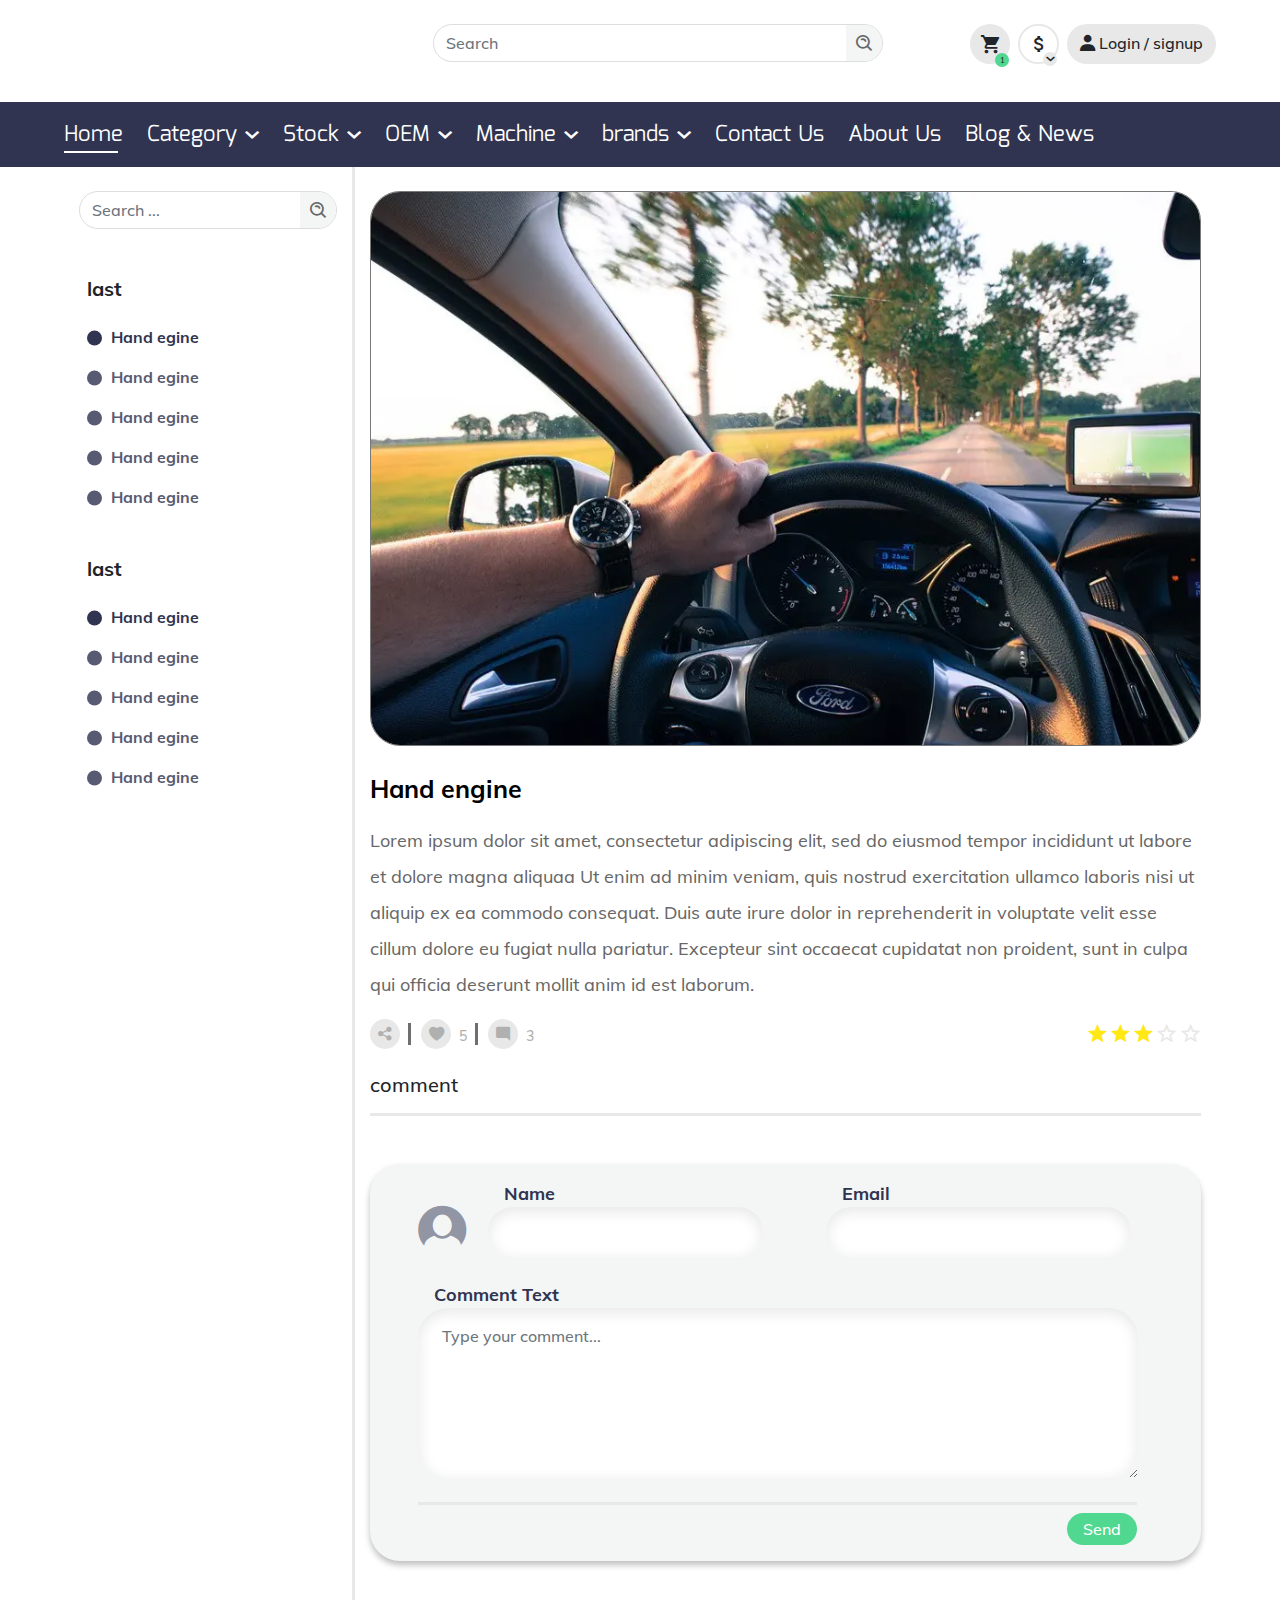
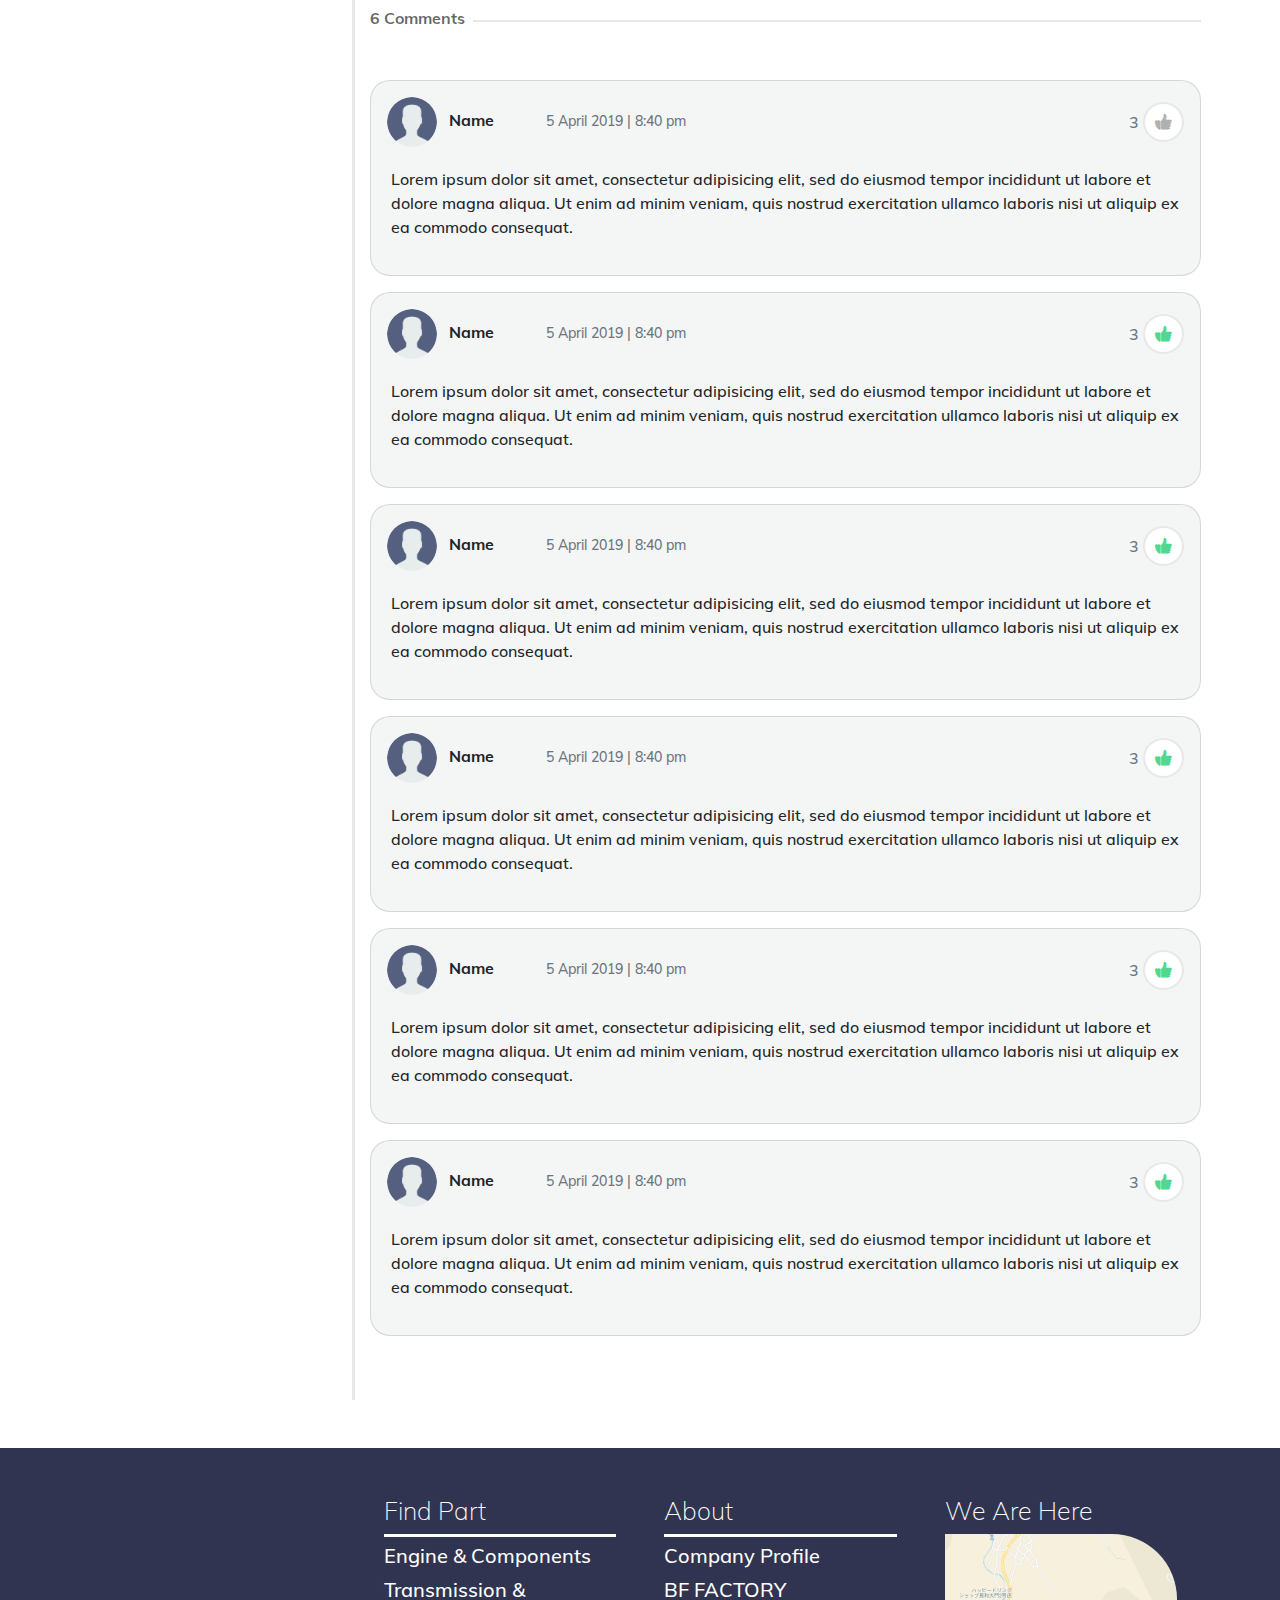
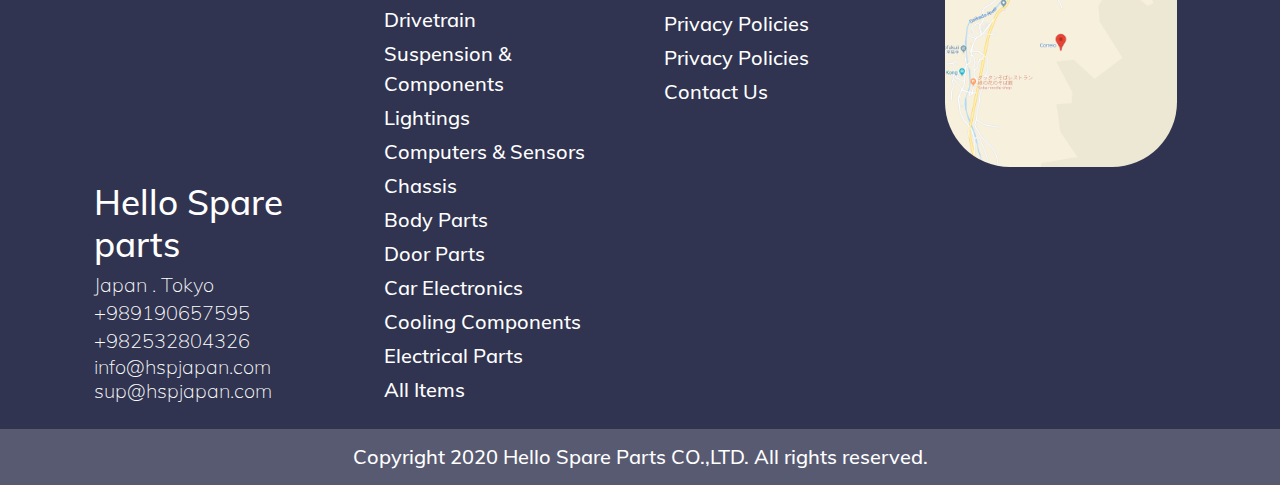
==== commit 38c3cdf4: "add isotope gallery from products ,create search popup responsive ,create like click ,cards hover ,f" ====
--- a/blog-2.html
+++ b/blog-2.html
@@ -56,1750 +56,1752 @@
             </div>
         </div>
     </div>
-    <div class="header-big b-navy d-none d-lg-block">
-        <div class="container custom-container">
-            <div class="row">
-                <ul class="mb-0 d-flex py-3 position-relative w-100" data-add-rail="">
-                    <li class="header-item pr-4 active">
-                        <div class="header-item-head">
-                            <a href="#" class="text-transform-capitalize c-white font-family-mina mb-0 f-22">home</a>
-                        </div>
-                    </li>
-                    <li class="header-item pr-4">
-                        <div class="header-item-head">
-                            <a href="#"
-                               class="text-transform-capitalize c-white font-family-mina mb-0 f-22 d-flex align-items-center">
-                                category
-                                <i class="icon-font-chevron-down f-8 pl-2"></i>
-                            </a>
-                        </div>
-                        <div class="header-item-main position-absolute">
-                            <div class="d-flex overflow-hidden">
-                                <ul class="header-item-sidebar col-xl-3 b-navy p-0" data-hover>
-                                    <li class="py-2 px-4 cursor-pointer item active">
-                                        <span class="color-white f-18">sidebar item</span>
-                                    </li>
-                                    <li class="py-2 px-4 cursor-pointer item">
-                                        <span class="color-white f-18">sidebar item</span>
-                                    </li>
-                                    <li class="py-2 px-4 cursor-pointer item">
-                                        <span class="color-white f-18">sidebar item</span>
-                                    </li>
-                                </ul>
-                                <ul class="header-item-content col-xl-9 b-navy p-0" data-hover-main>
-                                    <li class="header-item-content-item h-100 item-main active">
-                                        <ul class="d-flex flex-column flex-wrap h-100">
-                                            <li class="cursor-pointer active">
-                                                <a href="" class="color-white f-18 w-100 py-1 px-4 d-block">sidebar
-                                                    content</a>
-                                            </li>
-                                            <li class="cursor-pointer">
-                                                <a href="" class="color-white f-18 w-100 py-1 px-4 d-block">sidebar
-                                                    content</a>
-                                            </li>
-                                            <li class="cursor-pointer">
-                                                <a href="" class="color-white f-18 w-100 py-1 px-4 d-block">sidebar
-                                                    content</a>
-                                            </li>
-                                            <li class="cursor-pointer">
-                                                <a href="" class="color-white f-18 w-100 py-1 px-4 d-block">sidebar
-                                                    content</a>
-                                            </li>
-                                            <li class="cursor-pointer">
-                                                <a href="" class="color-white f-18 w-100 py-1 px-4 d-block">sidebar
-                                                    content</a>
-                                            </li>
-                                            <li class="cursor-pointer">
-                                                <a href="" class="color-white f-18 w-100 py-1 px-4 d-block">sidebar
-                                                    content</a>
-                                            </li>
-                                            <li class="cursor-pointer">
-                                                <a href="" class="color-white f-18 w-100 py-1 px-4 d-block">sidebar
-                                                    content</a>
-                                            </li>
-                                            <li class="cursor-pointer">
-                                                <a href="" class="color-white f-18 w-100 py-1 px-4 d-block">sidebar
-                                                    content</a>
-                                            </li>
-                                            <li class="cursor-pointer">
-                                                <a href="" class="color-white f-18 w-100 py-1 px-4 d-block">sidebar
-                                                    content</a>
-                                            </li>
-                                            <li class="cursor-pointer">
-                                                <a href="" class="color-white f-18 w-100 py-1 px-4 d-block">sidebar
-                                                    content</a>
-                                            </li>
-                                            <li class="cursor-pointer">
-                                                <a href="" class="color-white f-18 w-100 py-1 px-4 d-block">sidebar
-                                                    content</a>
-                                            </li>
-                                            <li class="cursor-pointer">
-                                                <a href="" class="color-white f-18 w-100 py-1 px-4 d-block">sidebar
-                                                    content</a>
-                                            </li>
-                                            <li class="cursor-pointer">
-                                                <a href="" class="color-white f-18 w-100 py-1 px-4 d-block">sidebar
-                                                    content</a>
-                                            </li>
-                                            <li class="cursor-pointer">
-                                                <a href="" class="color-white f-18 w-100 py-1 px-4 d-block">sidebar
-                                                    content</a>
-                                            </li>
-                                            <li class="cursor-pointer">
-                                                <a href="" class="color-white f-18 w-100 py-1 px-4 d-block">sidebar
-                                                    content</a>
-                                            </li>
-                                            <li class="cursor-pointer">
-                                                <a href="" class="color-white f-18 w-100 py-1 px-4 d-block">sidebar
-                                                    content</a>
-                                            </li>
-                                            <li class="cursor-pointer">
-                                                <a href="" class="color-white f-18 w-100 py-1 px-4 d-block">sidebar
-                                                    content</a>
-                                            </li>
-                                            <li class="cursor-pointer">
-                                                <a href="" class="color-white f-18 w-100 py-1 px-4 d-block">sidebar
-                                                    content</a>
-                                            </li>
-                                            <li class="cursor-pointer">
-                                                <a href="" class="color-white f-18 w-100 py-1 px-4 d-block">sidebar
-                                                    content</a>
-                                            </li>
-                                            <li class="cursor-pointer">
-                                                <a href="" class="color-white f-18 w-100 py-1 px-4 d-block">sidebar
-                                                    content</a>
-                                            </li>
-                                            <li class="cursor-pointer">
-                                                <a href="" class="color-white f-18 w-100 py-1 px-4 d-block">sidebar
-                                                    content</a>
-                                            </li>
-                                            <li class="cursor-pointer">
-                                                <a href="" class="color-white f-18 w-100 py-1 px-4 d-block">sidebar
-                                                    content</a>
-                                            </li>
-                                            <li class="cursor-pointer">
-                                                <a href="" class="color-white f-18 w-100 py-1 px-4 d-block">sidebar
-                                                    content</a>
-                                            </li>
-                                            <li class="cursor-pointer">
-                                                <a href="" class="color-white f-18 w-100 py-1 px-4 d-block">sidebar
-                                                    content</a>
-                                            </li>
-                                            <li class="cursor-pointer">
-                                                <a href="" class="color-white f-18 w-100 py-1 px-4 d-block">sidebar
-                                                    content</a>
-                                            </li>
-                                            <li class="cursor-pointer">
-                                                <a href="" class="color-white f-18 w-100 py-1 px-4 d-block">sidebar
-                                                    content</a>
-                                            </li>
-                                            <li class="cursor-pointer">
-                                                <a href="" class="color-white f-18 w-100 py-1 px-4 d-block">sidebar
-                                                    content</a>
-                                            </li>
-                                        </ul>
-                                    </li>
-                                    <li class="header-item-content-item h-100 item-main">
-                                        <ul class="d-flex flex-column flex-wrap h-100">
-                                            <li class="cursor-pointer active">
-                                                <a href="" class="color-white f-18 w-100 py-1 px-4 d-block">sidebar
-                                                    content</a>
-                                            </li>
-                                            <li class="cursor-pointer">
-                                                <a href="" class="color-white f-18 w-100 py-1 px-4 d-block">sidebar
-                                                    content</a>
-                                            </li>
-                                            <li class="cursor-pointer">
-                                                <a href="" class="color-white f-18 w-100 py-1 px-4 d-block">sidebar
-                                                    content</a>
-                                            </li>
-                                            <li class="cursor-pointer">
-                                                <a href="" class="color-white f-18 w-100 py-1 px-4 d-block">sidebar
-                                                    content</a>
-                                            </li>
-                                            <li class="cursor-pointer">
-                                                <a href="" class="color-white f-18 w-100 py-1 px-4 d-block">sidebar
-                                                    content</a>
-                                            </li>
-                                            <li class="cursor-pointer">
-                                                <a href="" class="color-white f-18 w-100 py-1 px-4 d-block">sidebar
-                                                    content</a>
-                                            </li>
-                                            <li class="cursor-pointer">
-                                                <a href="" class="color-white f-18 w-100 py-1 px-4 d-block">sidebar
-                                                    content</a>
-                                            </li>
-                                            <li class="cursor-pointer">
-                                                <a href="" class="color-white f-18 w-100 py-1 px-4 d-block">sidebar
-                                                    content</a>
-                                            </li>
-                                            <li class="cursor-pointer">
-                                                <a href="" class="color-white f-18 w-100 py-1 px-4 d-block">sidebar
-                                                    content</a>
-                                            </li>
-                                            <li class="cursor-pointer">
-                                                <a href="" class="color-white f-18 w-100 py-1 px-4 d-block">sidebar
-                                                    content</a>
-                                            </li>
-                                            <li class="cursor-pointer">
-                                                <a href="" class="color-white f-18 w-100 py-1 px-4 d-block">sidebar
-                                                    content</a>
-                                            </li>
-                                            <li class="cursor-pointer">
-                                                <a href="" class="color-white f-18 w-100 py-1 px-4 d-block">sidebar
-                                                    content</a>
-                                            </li>
-                                            <li class="cursor-pointer">
-                                                <a href="" class="color-white f-18 w-100 py-1 px-4 d-block">sidebar
-                                                    content</a>
-                                            </li>
-                                            <li class="cursor-pointer">
-                                                <a href="" class="color-white f-18 w-100 py-1 px-4 d-block">sidebar
-                                                    content</a>
-                                            </li>
-                                            <li class="cursor-pointer">
-                                                <a href="" class="color-white f-18 w-100 py-1 px-4 d-block">sidebar
-                                                    content</a>
-                                            </li>
-                                            <li class="cursor-pointer">
-                                                <a href="" class="color-white f-18 w-100 py-1 px-4 d-block">sidebar
-                                                    content</a>
-                                            </li>
-                                            <li class="cursor-pointer">
-                                                <a href="" class="color-white f-18 w-100 py-1 px-4 d-block">sidebar
-                                                    content</a>
-                                            </li>
-                                            <li class="cursor-pointer">
-                                                <a href="" class="color-white f-18 w-100 py-1 px-4 d-block">sidebar
-                                                    content</a>
-                                            </li>
-                                            <li class="cursor-pointer">
-                                                <a href="" class="color-white f-18 w-100 py-1 px-4 d-block">sidebar
-                                                    content</a>
-                                            </li>
-                                            <li class="cursor-pointer">
-                                                <a href="" class="color-white f-18 w-100 py-1 px-4 d-block">sidebar
-                                                    content</a>
-                                            </li>
-                                            <li class="cursor-pointer">
-                                                <a href="" class="color-white f-18 w-100 py-1 px-4 d-block">sidebar
-                                                    content</a>
-                                            </li>
-                                            <li class="cursor-pointer">
-                                                <a href="" class="color-white f-18 w-100 py-1 px-4 d-block">sidebar
-                                                    content</a>
-                                            </li>
-                                            <li class="cursor-pointer">
-                                                <a href="" class="color-white f-18 w-100 py-1 px-4 d-block">sidebar
-                                                    content</a>
-                                            </li>
-                                            <li class="cursor-pointer">
-                                                <a href="" class="color-white f-18 w-100 py-1 px-4 d-block">sidebar
-                                                    content</a>
-                                            </li>
-                                        </ul>
-                                    </li>
-                                    <li class="header-item-content-item h-100 item-main">
-                                        <ul class="d-flex flex-column flex-wrap h-100">
-                                            <li class="cursor-pointer active">
-                                                <a href="" class="color-white f-18 w-100 py-1 px-4 d-block">sidebar
-                                                    content</a>
-                                            </li>
-                                            <li class="cursor-pointer">
-                                                <a href="" class="color-white f-18 w-100 py-1 px-4 d-block">sidebar
-                                                    content</a>
-                                            </li>
-                                            <li class="cursor-pointer">
-                                                <a href="" class="color-white f-18 w-100 py-1 px-4 d-block">sidebar
-                                                    content</a>
-                                            </li>
-                                            <li class="cursor-pointer">
-                                                <a href="" class="color-white f-18 w-100 py-1 px-4 d-block">sidebar
-                                                    content</a>
-                                            </li>
-                                            <li class="cursor-pointer">
-                                                <a href="" class="color-white f-18 w-100 py-1 px-4 d-block">sidebar
-                                                    content</a>
-                                            </li>
-                                            <li class="cursor-pointer">
-                                                <a href="" class="color-white f-18 w-100 py-1 px-4 d-block">sidebar
-                                                    content</a>
-                                            </li>
-                                            <li class="cursor-pointer">
-                                                <a href="" class="color-white f-18 w-100 py-1 px-4 d-block">sidebar
-                                                    content</a>
-                                            </li>
-                                            <li class="cursor-pointer">
-                                                <a href="" class="color-white f-18 w-100 py-1 px-4 d-block">sidebar
-                                                    content</a>
-                                            </li>
-                                            <li class="cursor-pointer">
-                                                <a href="" class="color-white f-18 w-100 py-1 px-4 d-block">sidebar
-                                                    content</a>
-                                            </li>
-                                            <li class="cursor-pointer">
-                                                <a href="" class="color-white f-18 w-100 py-1 px-4 d-block">sidebar
-                                                    content</a>
-                                            </li>
-                                            <li class="cursor-pointer">
-                                                <a href="" class="color-white f-18 w-100 py-1 px-4 d-block">sidebar
-                                                    content</a>
-                                            </li>
-                                            <li class="cursor-pointer">
-                                                <a href="" class="color-white f-18 w-100 py-1 px-4 d-block">sidebar
-                                                    content</a>
-                                            </li>
-                                            <li class="cursor-pointer">
-                                                <a href="" class="color-white f-18 w-100 py-1 px-4 d-block">sidebar
-                                                    content</a>
-                                            </li>
-                                            <li class="cursor-pointer">
-                                                <a href="" class="color-white f-18 w-100 py-1 px-4 d-block">sidebar
-                                                    content</a>
-                                            </li>
-                                            <li class="cursor-pointer">
-                                                <a href="" class="color-white f-18 w-100 py-1 px-4 d-block">sidebar
-                                                    content</a>
-                                            </li>
-                                            <li class="cursor-pointer">
-                                                <a href="" class="color-white f-18 w-100 py-1 px-4 d-block">sidebar
-                                                    content</a>
-                                            </li>
-                                            <li class="cursor-pointer">
-                                                <a href="" class="color-white f-18 w-100 py-1 px-4 d-block">sidebar
-                                                    content</a>
-                                            </li>
-                                            <li class="cursor-pointer">
-                                                <a href="" class="color-white f-18 w-100 py-1 px-4 d-block">sidebar
-                                                    content</a>
-                                            </li>
-                                            <li class="cursor-pointer">
-                                                <a href="" class="color-white f-18 w-100 py-1 px-4 d-block">sidebar
-                                                    content</a>
-                                            </li>
-                                            <li class="cursor-pointer">
-                                                <a href="" class="color-white f-18 w-100 py-1 px-4 d-block">sidebar
-                                                    content</a>
-                                            </li>
-                                            <li class="cursor-pointer">
-                                                <a href="" class="color-white f-18 w-100 py-1 px-4 d-block">sidebar
-                                                    content</a>
-                                            </li>
-                                            <li class="cursor-pointer">
-                                                <a href="" class="color-white f-18 w-100 py-1 px-4 d-block">sidebar
-                                                    content</a>
-                                            </li>
-                                            <li class="cursor-pointer">
-                                                <a href="" class="color-white f-18 w-100 py-1 px-4 d-block">sidebar
-                                                    content</a>
-                                            </li>
-                                            <li class="cursor-pointer">
-                                                <a href="" class="color-white f-18 w-100 py-1 px-4 d-block">sidebar
-                                                    content</a>
-                                            </li>
-                                            <li class="cursor-pointer">
-                                                <a href="" class="color-white f-18 w-100 py-1 px-4 d-block">sidebar
-                                                    content</a>
-                                            </li>
-                                        </ul>
-                                    </li>
-                                </ul>
-                            </div>
-                        </div>
-                    </li>
-                    <li class="header-item pr-4">
-                        <div class="header-item-head">
-                            <a href="#"
-                               class="text-transform-capitalize c-white font-family-mina mb-0 f-22 d-flex align-items-center">
-                                stock
-                                <i class="icon-font-chevron-down f-8 pl-2"></i>
-                            </a>
-                        </div>
-                        <div class="header-item-main position-absolute">
-                            <div class="d-flex overflow-hidden">
-                                <ul class="header-item-sidebar col-xl-3 b-navy p-0" data-hover>
-                                    <li class="py-2 px-4 cursor-pointer item active">
-                                        <span class="color-white f-18">sidebar item</span>
-                                    </li>
-                                    <li class="py-2 px-4 cursor-pointer item">
-                                        <span class="color-white f-18">sidebar item</span>
-                                    </li>
-                                    <li class="py-2 px-4 cursor-pointer item">
-                                        <span class="color-white f-18">sidebar item</span>
-                                    </li>
-                                </ul>
-                                <ul class="header-item-content col-xl-9 b-navy p-0" data-hover-main>
-                                    <li class="header-item-content-item h-100 item-main active">
-                                        <ul class="d-flex flex-column flex-wrap h-100">
-                                            <li class="cursor-pointer active">
-                                                <a href="" class="color-white f-18 w-100 py-1 px-4 d-block">sidebar
-                                                    content</a>
-                                            </li>
-                                            <li class="cursor-pointer">
-                                                <a href="" class="color-white f-18 w-100 py-1 px-4 d-block">sidebar
-                                                    content</a>
-                                            </li>
-                                            <li class="cursor-pointer">
-                                                <a href="" class="color-white f-18 w-100 py-1 px-4 d-block">sidebar
-                                                    content</a>
-                                            </li>
-                                            <li class="cursor-pointer">
-                                                <a href="" class="color-white f-18 w-100 py-1 px-4 d-block">sidebar
-                                                    content</a>
-                                            </li>
-                                            <li class="cursor-pointer">
-                                                <a href="" class="color-white f-18 w-100 py-1 px-4 d-block">sidebar
-                                                    content</a>
-                                            </li>
-                                            <li class="cursor-pointer">
-                                                <a href="" class="color-white f-18 w-100 py-1 px-4 d-block">sidebar
-                                                    content</a>
-                                            </li>
-                                            <li class="cursor-pointer">
-                                                <a href="" class="color-white f-18 w-100 py-1 px-4 d-block">sidebar
-                                                    content</a>
-                                            </li>
-                                            <li class="cursor-pointer">
-                                                <a href="" class="color-white f-18 w-100 py-1 px-4 d-block">sidebar
-                                                    content</a>
-                                            </li>
-                                            <li class="cursor-pointer">
-                                                <a href="" class="color-white f-18 w-100 py-1 px-4 d-block">sidebar
-                                                    content</a>
-                                            </li>
-                                            <li class="cursor-pointer">
-                                                <a href="" class="color-white f-18 w-100 py-1 px-4 d-block">sidebar
-                                                    content</a>
-                                            </li>
-                                            <li class="cursor-pointer">
-                                                <a href="" class="color-white f-18 w-100 py-1 px-4 d-block">sidebar
-                                                    content</a>
-                                            </li>
-                                            <li class="cursor-pointer">
-                                                <a href="" class="color-white f-18 w-100 py-1 px-4 d-block">sidebar
-                                                    content</a>
-                                            </li>
-                                            <li class="cursor-pointer">
-                                                <a href="" class="color-white f-18 w-100 py-1 px-4 d-block">sidebar
-                                                    content</a>
-                                            </li>
-                                            <li class="cursor-pointer">
-                                                <a href="" class="color-white f-18 w-100 py-1 px-4 d-block">sidebar
-                                                    content</a>
-                                            </li>
-                                            <li class="cursor-pointer">
-                                                <a href="" class="color-white f-18 w-100 py-1 px-4 d-block">sidebar
-                                                    content</a>
-                                            </li>
-                                            <li class="cursor-pointer">
-                                                <a href="" class="color-white f-18 w-100 py-1 px-4 d-block">sidebar
-                                                    content</a>
-                                            </li>
-                                            <li class="cursor-pointer">
-                                                <a href="" class="color-white f-18 w-100 py-1 px-4 d-block">sidebar
-                                                    content</a>
-                                            </li>
-                                            <li class="cursor-pointer">
-                                                <a href="" class="color-white f-18 w-100 py-1 px-4 d-block">sidebar
-                                                    content</a>
-                                            </li>
-                                            <li class="cursor-pointer">
-                                                <a href="" class="color-white f-18 w-100 py-1 px-4 d-block">sidebar
-                                                    content</a>
-                                            </li>
-                                            <li class="cursor-pointer">
-                                                <a href="" class="color-white f-18 w-100 py-1 px-4 d-block">sidebar
-                                                    content</a>
-                                            </li>
-                                            <li class="cursor-pointer">
-                                                <a href="" class="color-white f-18 w-100 py-1 px-4 d-block">sidebar
-                                                    content</a>
-                                            </li>
-                                            <li class="cursor-pointer">
-                                                <a href="" class="color-white f-18 w-100 py-1 px-4 d-block">sidebar
-                                                    content</a>
-                                            </li>
-                                            <li class="cursor-pointer">
-                                                <a href="" class="color-white f-18 w-100 py-1 px-4 d-block">sidebar
-                                                    content</a>
-                                            </li>
-                                            <li class="cursor-pointer">
-                                                <a href="" class="color-white f-18 w-100 py-1 px-4 d-block">sidebar
-                                                    content</a>
-                                            </li>
-                                            <li class="cursor-pointer">
-                                                <a href="" class="color-white f-18 w-100 py-1 px-4 d-block">sidebar
-                                                    content</a>
-                                            </li>
-                                            <li class="cursor-pointer">
-                                                <a href="" class="color-white f-18 w-100 py-1 px-4 d-block">sidebar
-                                                    content</a>
-                                            </li>
-                                            <li class="cursor-pointer">
-                                                <a href="" class="color-white f-18 w-100 py-1 px-4 d-block">sidebar
-                                                    content</a>
-                                            </li>
-                                        </ul>
-                                    </li>
-                                    <li class="header-item-content-item h-100 item-main">
-                                        <ul class="d-flex flex-column flex-wrap h-100">
-                                            <li class="cursor-pointer active">
-                                                <a href="" class="color-white f-18 w-100 py-1 px-4 d-block">sidebar
-                                                    content</a>
-                                            </li>
-                                            <li class="cursor-pointer">
-                                                <a href="" class="color-white f-18 w-100 py-1 px-4 d-block">sidebar
-                                                    content</a>
-                                            </li>
-                                            <li class="cursor-pointer">
-                                                <a href="" class="color-white f-18 w-100 py-1 px-4 d-block">sidebar
-                                                    content</a>
-                                            </li>
-                                            <li class="cursor-pointer">
-                                                <a href="" class="color-white f-18 w-100 py-1 px-4 d-block">sidebar
-                                                    content</a>
-                                            </li>
-                                            <li class="cursor-pointer">
-                                                <a href="" class="color-white f-18 w-100 py-1 px-4 d-block">sidebar
-                                                    content</a>
-                                            </li>
-                                            <li class="cursor-pointer">
-                                                <a href="" class="color-white f-18 w-100 py-1 px-4 d-block">sidebar
-                                                    content</a>
-                                            </li>
-                                            <li class="cursor-pointer">
-                                                <a href="" class="color-white f-18 w-100 py-1 px-4 d-block">sidebar
-                                                    content</a>
-                                            </li>
-                                            <li class="cursor-pointer">
-                                                <a href="" class="color-white f-18 w-100 py-1 px-4 d-block">sidebar
-                                                    content</a>
-                                            </li>
-                                            <li class="cursor-pointer">
-                                                <a href="" class="color-white f-18 w-100 py-1 px-4 d-block">sidebar
-                                                    content</a>
-                                            </li>
-                                            <li class="cursor-pointer">
-                                                <a href="" class="color-white f-18 w-100 py-1 px-4 d-block">sidebar
-                                                    content</a>
-                                            </li>
-                                            <li class="cursor-pointer">
-                                                <a href="" class="color-white f-18 w-100 py-1 px-4 d-block">sidebar
-                                                    content</a>
-                                            </li>
-                                            <li class="cursor-pointer">
-                                                <a href="" class="color-white f-18 w-100 py-1 px-4 d-block">sidebar
-                                                    content</a>
-                                            </li>
-                                            <li class="cursor-pointer">
-                                                <a href="" class="color-white f-18 w-100 py-1 px-4 d-block">sidebar
-                                                    content</a>
-                                            </li>
-                                            <li class="cursor-pointer">
-                                                <a href="" class="color-white f-18 w-100 py-1 px-4 d-block">sidebar
-                                                    content</a>
-                                            </li>
-                                            <li class="cursor-pointer">
-                                                <a href="" class="color-white f-18 w-100 py-1 px-4 d-block">sidebar
-                                                    content</a>
-                                            </li>
-                                            <li class="cursor-pointer">
-                                                <a href="" class="color-white f-18 w-100 py-1 px-4 d-block">sidebar
-                                                    content</a>
-                                            </li>
-                                            <li class="cursor-pointer">
-                                                <a href="" class="color-white f-18 w-100 py-1 px-4 d-block">sidebar
-                                                    content</a>
-                                            </li>
-                                            <li class="cursor-pointer">
-                                                <a href="" class="color-white f-18 w-100 py-1 px-4 d-block">sidebar
-                                                    content</a>
-                                            </li>
-                                            <li class="cursor-pointer">
-                                                <a href="" class="color-white f-18 w-100 py-1 px-4 d-block">sidebar
-                                                    content</a>
-                                            </li>
-                                            <li class="cursor-pointer">
-                                                <a href="" class="color-white f-18 w-100 py-1 px-4 d-block">sidebar
-                                                    content</a>
-                                            </li>
-                                            <li class="cursor-pointer">
-                                                <a href="" class="color-white f-18 w-100 py-1 px-4 d-block">sidebar
-                                                    content</a>
-                                            </li>
-                                            <li class="cursor-pointer">
-                                                <a href="" class="color-white f-18 w-100 py-1 px-4 d-block">sidebar
-                                                    content</a>
-                                            </li>
-                                            <li class="cursor-pointer">
-                                                <a href="" class="color-white f-18 w-100 py-1 px-4 d-block">sidebar
-                                                    content</a>
-                                            </li>
-                                            <li class="cursor-pointer">
-                                                <a href="" class="color-white f-18 w-100 py-1 px-4 d-block">sidebar
-                                                    content</a>
-                                            </li>
-                                        </ul>
-                                    </li>
-                                    <li class="header-item-content-item h-100 item-main">
-                                        <ul class="d-flex flex-column flex-wrap h-100">
-                                            <li class="cursor-pointer active">
-                                                <a href="" class="color-white f-18 w-100 py-1 px-4 d-block">sidebar
-                                                    content</a>
-                                            </li>
-                                            <li class="cursor-pointer">
-                                                <a href="" class="color-white f-18 w-100 py-1 px-4 d-block">sidebar
-                                                    content</a>
-                                            </li>
-                                            <li class="cursor-pointer">
-                                                <a href="" class="color-white f-18 w-100 py-1 px-4 d-block">sidebar
-                                                    content</a>
-                                            </li>
-                                            <li class="cursor-pointer">
-                                                <a href="" class="color-white f-18 w-100 py-1 px-4 d-block">sidebar
-                                                    content</a>
-                                            </li>
-                                            <li class="cursor-pointer">
-                                                <a href="" class="color-white f-18 w-100 py-1 px-4 d-block">sidebar
-                                                    content</a>
-                                            </li>
-                                            <li class="cursor-pointer">
-                                                <a href="" class="color-white f-18 w-100 py-1 px-4 d-block">sidebar
-                                                    content</a>
-                                            </li>
-                                            <li class="cursor-pointer">
-                                                <a href="" class="color-white f-18 w-100 py-1 px-4 d-block">sidebar
-                                                    content</a>
-                                            </li>
-                                            <li class="cursor-pointer">
-                                                <a href="" class="color-white f-18 w-100 py-1 px-4 d-block">sidebar
-                                                    content</a>
-                                            </li>
-                                            <li class="cursor-pointer">
-                                                <a href="" class="color-white f-18 w-100 py-1 px-4 d-block">sidebar
-                                                    content</a>
-                                            </li>
-                                            <li class="cursor-pointer">
-                                                <a href="" class="color-white f-18 w-100 py-1 px-4 d-block">sidebar
-                                                    content</a>
-                                            </li>
-                                            <li class="cursor-pointer">
-                                                <a href="" class="color-white f-18 w-100 py-1 px-4 d-block">sidebar
-                                                    content</a>
-                                            </li>
-                                            <li class="cursor-pointer">
-                                                <a href="" class="color-white f-18 w-100 py-1 px-4 d-block">sidebar
-                                                    content</a>
-                                            </li>
-                                            <li class="cursor-pointer">
-                                                <a href="" class="color-white f-18 w-100 py-1 px-4 d-block">sidebar
-                                                    content</a>
-                                            </li>
-                                            <li class="cursor-pointer">
-                                                <a href="" class="color-white f-18 w-100 py-1 px-4 d-block">sidebar
-                                                    content</a>
-                                            </li>
-                                            <li class="cursor-pointer">
-                                                <a href="" class="color-white f-18 w-100 py-1 px-4 d-block">sidebar
-                                                    content</a>
-                                            </li>
-                                            <li class="cursor-pointer">
-                                                <a href="" class="color-white f-18 w-100 py-1 px-4 d-block">sidebar
-                                                    content</a>
-                                            </li>
-                                            <li class="cursor-pointer">
-                                                <a href="" class="color-white f-18 w-100 py-1 px-4 d-block">sidebar
-                                                    content</a>
-                                            </li>
-                                            <li class="cursor-pointer">
-                                                <a href="" class="color-white f-18 w-100 py-1 px-4 d-block">sidebar
-                                                    content</a>
-                                            </li>
-                                            <li class="cursor-pointer">
-                                                <a href="" class="color-white f-18 w-100 py-1 px-4 d-block">sidebar
-                                                    content</a>
-                                            </li>
-                                            <li class="cursor-pointer">
-                                                <a href="" class="color-white f-18 w-100 py-1 px-4 d-block">sidebar
-                                                    content</a>
-                                            </li>
-                                            <li class="cursor-pointer">
-                                                <a href="" class="color-white f-18 w-100 py-1 px-4 d-block">sidebar
-                                                    content</a>
-                                            </li>
-                                            <li class="cursor-pointer">
-                                                <a href="" class="color-white f-18 w-100 py-1 px-4 d-block">sidebar
-                                                    content</a>
-                                            </li>
-                                            <li class="cursor-pointer">
-                                                <a href="" class="color-white f-18 w-100 py-1 px-4 d-block">sidebar
-                                                    content</a>
-                                            </li>
-                                            <li class="cursor-pointer">
-                                                <a href="" class="color-white f-18 w-100 py-1 px-4 d-block">sidebar
-                                                    content</a>
-                                            </li>
-                                            <li class="cursor-pointer">
-                                                <a href="" class="color-white f-18 w-100 py-1 px-4 d-block">sidebar
-                                                    content</a>
-                                            </li>
-                                        </ul>
-                                    </li>
-                                </ul>
-                            </div>
-                        </div>
-                    </li>
-                    <li class="header-item pr-4">
-                        <div class="header-item-head">
-                            <a href="#"
-                               class="text-transform-uppercase c-white font-family-mina mb-0 f-22 d-flex align-items-center">
-                                oem
-                                <i class="icon-font-chevron-down f-8 pl-2"></i>
-                            </a>
-                        </div>
-                        <div class="header-item-main position-absolute">
-                            <div class="d-flex overflow-hidden">
-                                <ul class="header-item-sidebar col-xl-3 b-navy p-0" data-hover>
-                                    <li class="py-2 px-4 cursor-pointer item active">
-                                        <span class="color-white f-18">sidebar item</span>
-                                    </li>
-                                    <li class="py-2 px-4 cursor-pointer item">
-                                        <span class="color-white f-18">sidebar item</span>
-                                    </li>
-                                    <li class="py-2 px-4 cursor-pointer item">
-                                        <span class="color-white f-18">sidebar item</span>
-                                    </li>
-                                </ul>
-                                <ul class="header-item-content col-xl-9 b-navy p-0" data-hover-main>
-                                    <li class="header-item-content-item h-100 item-main active">
-                                        <ul class="d-flex flex-column flex-wrap h-100">
-                                            <li class="cursor-pointer active">
-                                                <a href="" class="color-white f-18 w-100 py-1 px-4 d-block">sidebar
-                                                    content</a>
-                                            </li>
-                                            <li class="cursor-pointer">
-                                                <a href="" class="color-white f-18 w-100 py-1 px-4 d-block">sidebar
-                                                    content</a>
-                                            </li>
-                                            <li class="cursor-pointer">
-                                                <a href="" class="color-white f-18 w-100 py-1 px-4 d-block">sidebar
-                                                    content</a>
-                                            </li>
-                                            <li class="cursor-pointer">
-                                                <a href="" class="color-white f-18 w-100 py-1 px-4 d-block">sidebar
-                                                    content</a>
-                                            </li>
-                                            <li class="cursor-pointer">
-                                                <a href="" class="color-white f-18 w-100 py-1 px-4 d-block">sidebar
-                                                    content</a>
-                                            </li>
-                                            <li class="cursor-pointer">
-                                                <a href="" class="color-white f-18 w-100 py-1 px-4 d-block">sidebar
-                                                    content</a>
-                                            </li>
-                                            <li class="cursor-pointer">
-                                                <a href="" class="color-white f-18 w-100 py-1 px-4 d-block">sidebar
-                                                    content</a>
-                                            </li>
-                                            <li class="cursor-pointer">
-                                                <a href="" class="color-white f-18 w-100 py-1 px-4 d-block">sidebar
-                                                    content</a>
-                                            </li>
-                                            <li class="cursor-pointer">
-                                                <a href="" class="color-white f-18 w-100 py-1 px-4 d-block">sidebar
-                                                    content</a>
-                                            </li>
-                                            <li class="cursor-pointer">
-                                                <a href="" class="color-white f-18 w-100 py-1 px-4 d-block">sidebar
-                                                    content</a>
-                                            </li>
-                                            <li class="cursor-pointer">
-                                                <a href="" class="color-white f-18 w-100 py-1 px-4 d-block">sidebar
-                                                    content</a>
-                                            </li>
-                                            <li class="cursor-pointer">
-                                                <a href="" class="color-white f-18 w-100 py-1 px-4 d-block">sidebar
-                                                    content</a>
-                                            </li>
-                                            <li class="cursor-pointer">
-                                                <a href="" class="color-white f-18 w-100 py-1 px-4 d-block">sidebar
-                                                    content</a>
-                                            </li>
-                                            <li class="cursor-pointer">
-                                                <a href="" class="color-white f-18 w-100 py-1 px-4 d-block">sidebar
-                                                    content</a>
-                                            </li>
-                                            <li class="cursor-pointer">
-                                                <a href="" class="color-white f-18 w-100 py-1 px-4 d-block">sidebar
-                                                    content</a>
-                                            </li>
-                                            <li class="cursor-pointer">
-                                                <a href="" class="color-white f-18 w-100 py-1 px-4 d-block">sidebar
-                                                    content</a>
-                                            </li>
-                                            <li class="cursor-pointer">
-                                                <a href="" class="color-white f-18 w-100 py-1 px-4 d-block">sidebar
-                                                    content</a>
-                                            </li>
-                                            <li class="cursor-pointer">
-                                                <a href="" class="color-white f-18 w-100 py-1 px-4 d-block">sidebar
-                                                    content</a>
-                                            </li>
-                                            <li class="cursor-pointer">
-                                                <a href="" class="color-white f-18 w-100 py-1 px-4 d-block">sidebar
-                                                    content</a>
-                                            </li>
-                                            <li class="cursor-pointer">
-                                                <a href="" class="color-white f-18 w-100 py-1 px-4 d-block">sidebar
-                                                    content</a>
-                                            </li>
-                                            <li class="cursor-pointer">
-                                                <a href="" class="color-white f-18 w-100 py-1 px-4 d-block">sidebar
-                                                    content</a>
-                                            </li>
-                                            <li class="cursor-pointer">
-                                                <a href="" class="color-white f-18 w-100 py-1 px-4 d-block">sidebar
-                                                    content</a>
-                                            </li>
-                                            <li class="cursor-pointer">
-                                                <a href="" class="color-white f-18 w-100 py-1 px-4 d-block">sidebar
-                                                    content</a>
-                                            </li>
-                                            <li class="cursor-pointer">
-                                                <a href="" class="color-white f-18 w-100 py-1 px-4 d-block">sidebar
-                                                    content</a>
-                                            </li>
-                                            <li class="cursor-pointer">
-                                                <a href="" class="color-white f-18 w-100 py-1 px-4 d-block">sidebar
-                                                    content</a>
-                                            </li>
-                                            <li class="cursor-pointer">
-                                                <a href="" class="color-white f-18 w-100 py-1 px-4 d-block">sidebar
-                                                    content</a>
-                                            </li>
-                                            <li class="cursor-pointer">
-                                                <a href="" class="color-white f-18 w-100 py-1 px-4 d-block">sidebar
-                                                    content</a>
-                                            </li>
-                                        </ul>
-                                    </li>
-                                    <li class="header-item-content-item h-100 item-main">
-                                        <ul class="d-flex flex-column flex-wrap h-100">
-                                            <li class="cursor-pointer active">
-                                                <a href="" class="color-white f-18 w-100 py-1 px-4 d-block">sidebar
-                                                    content</a>
-                                            </li>
-                                            <li class="cursor-pointer">
-                                                <a href="" class="color-white f-18 w-100 py-1 px-4 d-block">sidebar
-                                                    content</a>
-                                            </li>
-                                            <li class="cursor-pointer">
-                                                <a href="" class="color-white f-18 w-100 py-1 px-4 d-block">sidebar
-                                                    content</a>
-                                            </li>
-                                            <li class="cursor-pointer">
-                                                <a href="" class="color-white f-18 w-100 py-1 px-4 d-block">sidebar
-                                                    content</a>
-                                            </li>
-                                            <li class="cursor-pointer">
-                                                <a href="" class="color-white f-18 w-100 py-1 px-4 d-block">sidebar
-                                                    content</a>
-                                            </li>
-                                            <li class="cursor-pointer">
-                                                <a href="" class="color-white f-18 w-100 py-1 px-4 d-block">sidebar
-                                                    content</a>
-                                            </li>
-                                            <li class="cursor-pointer">
-                                                <a href="" class="color-white f-18 w-100 py-1 px-4 d-block">sidebar
-                                                    content</a>
-                                            </li>
-                                            <li class="cursor-pointer">
-                                                <a href="" class="color-white f-18 w-100 py-1 px-4 d-block">sidebar
-                                                    content</a>
-                                            </li>
-                                            <li class="cursor-pointer">
-                                                <a href="" class="color-white f-18 w-100 py-1 px-4 d-block">sidebar
-                                                    content</a>
-                                            </li>
-                                            <li class="cursor-pointer">
-                                                <a href="" class="color-white f-18 w-100 py-1 px-4 d-block">sidebar
-                                                    content</a>
-                                            </li>
-                                            <li class="cursor-pointer">
-                                                <a href="" class="color-white f-18 w-100 py-1 px-4 d-block">sidebar
-                                                    content</a>
-                                            </li>
-                                            <li class="cursor-pointer">
-                                                <a href="" class="color-white f-18 w-100 py-1 px-4 d-block">sidebar
-                                                    content</a>
-                                            </li>
-                                            <li class="cursor-pointer">
-                                                <a href="" class="color-white f-18 w-100 py-1 px-4 d-block">sidebar
-                                                    content</a>
-                                            </li>
-                                            <li class="cursor-pointer">
-                                                <a href="" class="color-white f-18 w-100 py-1 px-4 d-block">sidebar
-                                                    content</a>
-                                            </li>
-                                            <li class="cursor-pointer">
-                                                <a href="" class="color-white f-18 w-100 py-1 px-4 d-block">sidebar
-                                                    content</a>
-                                            </li>
-                                            <li class="cursor-pointer">
-                                                <a href="" class="color-white f-18 w-100 py-1 px-4 d-block">sidebar
-                                                    content</a>
-                                            </li>
-                                            <li class="cursor-pointer">
-                                                <a href="" class="color-white f-18 w-100 py-1 px-4 d-block">sidebar
-                                                    content</a>
-                                            </li>
-                                            <li class="cursor-pointer">
-                                                <a href="" class="color-white f-18 w-100 py-1 px-4 d-block">sidebar
-                                                    content</a>
-                                            </li>
-                                            <li class="cursor-pointer">
-                                                <a href="" class="color-white f-18 w-100 py-1 px-4 d-block">sidebar
-                                                    content</a>
-                                            </li>
-                                            <li class="cursor-pointer">
-                                                <a href="" class="color-white f-18 w-100 py-1 px-4 d-block">sidebar
-                                                    content</a>
-                                            </li>
-                                            <li class="cursor-pointer">
-                                                <a href="" class="color-white f-18 w-100 py-1 px-4 d-block">sidebar
-                                                    content</a>
-                                            </li>
-                                            <li class="cursor-pointer">
-                                                <a href="" class="color-white f-18 w-100 py-1 px-4 d-block">sidebar
-                                                    content</a>
-                                            </li>
-                                            <li class="cursor-pointer">
-                                                <a href="" class="color-white f-18 w-100 py-1 px-4 d-block">sidebar
-                                                    content</a>
-                                            </li>
-                                            <li class="cursor-pointer">
-                                                <a href="" class="color-white f-18 w-100 py-1 px-4 d-block">sidebar
-                                                    content</a>
-                                            </li>
-                                        </ul>
-                                    </li>
-                                    <li class="header-item-content-item h-100 item-main">
-                                        <ul class="d-flex flex-column flex-wrap h-100">
-                                            <li class="cursor-pointer active">
-                                                <a href="" class="color-white f-18 w-100 py-1 px-4 d-block">sidebar
-                                                    content</a>
-                                            </li>
-                                            <li class="cursor-pointer">
-                                                <a href="" class="color-white f-18 w-100 py-1 px-4 d-block">sidebar
-                                                    content</a>
-                                            </li>
-                                            <li class="cursor-pointer">
-                                                <a href="" class="color-white f-18 w-100 py-1 px-4 d-block">sidebar
-                                                    content</a>
-                                            </li>
-                                            <li class="cursor-pointer">
-                                                <a href="" class="color-white f-18 w-100 py-1 px-4 d-block">sidebar
-                                                    content</a>
-                                            </li>
-                                            <li class="cursor-pointer">
-                                                <a href="" class="color-white f-18 w-100 py-1 px-4 d-block">sidebar
-                                                    content</a>
-                                            </li>
-                                            <li class="cursor-pointer">
-                                                <a href="" class="color-white f-18 w-100 py-1 px-4 d-block">sidebar
-                                                    content</a>
-                                            </li>
-                                            <li class="cursor-pointer">
-                                                <a href="" class="color-white f-18 w-100 py-1 px-4 d-block">sidebar
-                                                    content</a>
-                                            </li>
-                                            <li class="cursor-pointer">
-                                                <a href="" class="color-white f-18 w-100 py-1 px-4 d-block">sidebar
-                                                    content</a>
-                                            </li>
-                                            <li class="cursor-pointer">
-                                                <a href="" class="color-white f-18 w-100 py-1 px-4 d-block">sidebar
-                                                    content</a>
-                                            </li>
-                                            <li class="cursor-pointer">
-                                                <a href="" class="color-white f-18 w-100 py-1 px-4 d-block">sidebar
-                                                    content</a>
-                                            </li>
-                                            <li class="cursor-pointer">
-                                                <a href="" class="color-white f-18 w-100 py-1 px-4 d-block">sidebar
-                                                    content</a>
-                                            </li>
-                                            <li class="cursor-pointer">
-                                                <a href="" class="color-white f-18 w-100 py-1 px-4 d-block">sidebar
-                                                    content</a>
-                                            </li>
-                                            <li class="cursor-pointer">
-                                                <a href="" class="color-white f-18 w-100 py-1 px-4 d-block">sidebar
-                                                    content</a>
-                                            </li>
-                                            <li class="cursor-pointer">
-                                                <a href="" class="color-white f-18 w-100 py-1 px-4 d-block">sidebar
-                                                    content</a>
-                                            </li>
-                                            <li class="cursor-pointer">
-                                                <a href="" class="color-white f-18 w-100 py-1 px-4 d-block">sidebar
-                                                    content</a>
-                                            </li>
-                                            <li class="cursor-pointer">
-                                                <a href="" class="color-white f-18 w-100 py-1 px-4 d-block">sidebar
-                                                    content</a>
-                                            </li>
-                                            <li class="cursor-pointer">
-                                                <a href="" class="color-white f-18 w-100 py-1 px-4 d-block">sidebar
-                                                    content</a>
-                                            </li>
-                                            <li class="cursor-pointer">
-                                                <a href="" class="color-white f-18 w-100 py-1 px-4 d-block">sidebar
-                                                    content</a>
-                                            </li>
-                                            <li class="cursor-pointer">
-                                                <a href="" class="color-white f-18 w-100 py-1 px-4 d-block">sidebar
-                                                    content</a>
-                                            </li>
-                                            <li class="cursor-pointer">
-                                                <a href="" class="color-white f-18 w-100 py-1 px-4 d-block">sidebar
-                                                    content</a>
-                                            </li>
-                                            <li class="cursor-pointer">
-                                                <a href="" class="color-white f-18 w-100 py-1 px-4 d-block">sidebar
-                                                    content</a>
-                                            </li>
-                                            <li class="cursor-pointer">
-                                                <a href="" class="color-white f-18 w-100 py-1 px-4 d-block">sidebar
-                                                    content</a>
-                                            </li>
-                                            <li class="cursor-pointer">
-                                                <a href="" class="color-white f-18 w-100 py-1 px-4 d-block">sidebar
-                                                    content</a>
-                                            </li>
-                                            <li class="cursor-pointer">
-                                                <a href="" class="color-white f-18 w-100 py-1 px-4 d-block">sidebar
-                                                    content</a>
-                                            </li>
-                                            <li class="cursor-pointer">
-                                                <a href="" class="color-white f-18 w-100 py-1 px-4 d-block">sidebar
-                                                    content</a>
-                                            </li>
-                                        </ul>
-                                    </li>
-                                </ul>
-                            </div>
-                        </div>
-                    </li>
-                    <li class="header-item pr-4">
-                        <div class="header-item-head">
-                            <a href="#"
-                               class="text-transform-capitalize c-white font-family-mina mb-0 f-22 d-flex align-items-center">
-                                machine
-                                <i class="icon-font-chevron-down f-8 pl-2"></i>
-                            </a>
-                        </div>
-                        <div class="header-item-main position-absolute">
-                            <div class="d-flex overflow-hidden">
-                                <ul class="header-item-sidebar col-xl-3 b-navy p-0" data-hover>
-                                    <li class="py-2 px-4 cursor-pointer item active">
-                                        <span class="color-white f-18">sidebar item</span>
-                                    </li>
-                                    <li class="py-2 px-4 cursor-pointer item">
-                                        <span class="color-white f-18">sidebar item</span>
-                                    </li>
-                                    <li class="py-2 px-4 cursor-pointer item">
-                                        <span class="color-white f-18">sidebar item</span>
-                                    </li>
-                                </ul>
-                                <ul class="header-item-content col-xl-9 b-navy p-0" data-hover-main>
-                                    <li class="header-item-content-item h-100 item-main active">
-                                        <ul class="d-flex flex-column flex-wrap h-100">
-                                            <li class="cursor-pointer active">
-                                                <a href="" class="color-white f-18 w-100 py-1 px-4 d-block">sidebar
-                                                    content</a>
-                                            </li>
-                                            <li class="cursor-pointer">
-                                                <a href="" class="color-white f-18 w-100 py-1 px-4 d-block">sidebar
-                                                    content</a>
-                                            </li>
-                                            <li class="cursor-pointer">
-                                                <a href="" class="color-white f-18 w-100 py-1 px-4 d-block">sidebar
-                                                    content</a>
-                                            </li>
-                                            <li class="cursor-pointer">
-                                                <a href="" class="color-white f-18 w-100 py-1 px-4 d-block">sidebar
-                                                    content</a>
-                                            </li>
-                                            <li class="cursor-pointer">
-                                                <a href="" class="color-white f-18 w-100 py-1 px-4 d-block">sidebar
-                                                    content</a>
-                                            </li>
-                                            <li class="cursor-pointer">
-                                                <a href="" class="color-white f-18 w-100 py-1 px-4 d-block">sidebar
-                                                    content</a>
-                                            </li>
-                                            <li class="cursor-pointer">
-                                                <a href="" class="color-white f-18 w-100 py-1 px-4 d-block">sidebar
-                                                    content</a>
-                                            </li>
-                                            <li class="cursor-pointer">
-                                                <a href="" class="color-white f-18 w-100 py-1 px-4 d-block">sidebar
-                                                    content</a>
-                                            </li>
-                                            <li class="cursor-pointer">
-                                                <a href="" class="color-white f-18 w-100 py-1 px-4 d-block">sidebar
-                                                    content</a>
-                                            </li>
-                                            <li class="cursor-pointer">
-                                                <a href="" class="color-white f-18 w-100 py-1 px-4 d-block">sidebar
-                                                    content</a>
-                                            </li>
-                                            <li class="cursor-pointer">
-                                                <a href="" class="color-white f-18 w-100 py-1 px-4 d-block">sidebar
-                                                    content</a>
-                                            </li>
-                                            <li class="cursor-pointer">
-                                                <a href="" class="color-white f-18 w-100 py-1 px-4 d-block">sidebar
-                                                    content</a>
-                                            </li>
-                                            <li class="cursor-pointer">
-                                                <a href="" class="color-white f-18 w-100 py-1 px-4 d-block">sidebar
-                                                    content</a>
-                                            </li>
-                                            <li class="cursor-pointer">
-                                                <a href="" class="color-white f-18 w-100 py-1 px-4 d-block">sidebar
-                                                    content</a>
-                                            </li>
-                                            <li class="cursor-pointer">
-                                                <a href="" class="color-white f-18 w-100 py-1 px-4 d-block">sidebar
-                                                    content</a>
-                                            </li>
-                                            <li class="cursor-pointer">
-                                                <a href="" class="color-white f-18 w-100 py-1 px-4 d-block">sidebar
-                                                    content</a>
-                                            </li>
-                                            <li class="cursor-pointer">
-                                                <a href="" class="color-white f-18 w-100 py-1 px-4 d-block">sidebar
-                                                    content</a>
-                                            </li>
-                                            <li class="cursor-pointer">
-                                                <a href="" class="color-white f-18 w-100 py-1 px-4 d-block">sidebar
-                                                    content</a>
-                                            </li>
-                                            <li class="cursor-pointer">
-                                                <a href="" class="color-white f-18 w-100 py-1 px-4 d-block">sidebar
-                                                    content</a>
-                                            </li>
-                                            <li class="cursor-pointer">
-                                                <a href="" class="color-white f-18 w-100 py-1 px-4 d-block">sidebar
-                                                    content</a>
-                                            </li>
-                                            <li class="cursor-pointer">
-                                                <a href="" class="color-white f-18 w-100 py-1 px-4 d-block">sidebar
-                                                    content</a>
-                                            </li>
-                                            <li class="cursor-pointer">
-                                                <a href="" class="color-white f-18 w-100 py-1 px-4 d-block">sidebar
-                                                    content</a>
-                                            </li>
-                                            <li class="cursor-pointer">
-                                                <a href="" class="color-white f-18 w-100 py-1 px-4 d-block">sidebar
-                                                    content</a>
-                                            </li>
-                                            <li class="cursor-pointer">
-                                                <a href="" class="color-white f-18 w-100 py-1 px-4 d-block">sidebar
-                                                    content</a>
-                                            </li>
-                                            <li class="cursor-pointer">
-                                                <a href="" class="color-white f-18 w-100 py-1 px-4 d-block">sidebar
-                                                    content</a>
-                                            </li>
-                                            <li class="cursor-pointer">
-                                                <a href="" class="color-white f-18 w-100 py-1 px-4 d-block">sidebar
-                                                    content</a>
-                                            </li>
-                                            <li class="cursor-pointer">
-                                                <a href="" class="color-white f-18 w-100 py-1 px-4 d-block">sidebar
-                                                    content</a>
-                                            </li>
-                                        </ul>
-                                    </li>
-                                    <li class="header-item-content-item h-100 item-main">
-                                        <ul class="d-flex flex-column flex-wrap h-100">
-                                            <li class="cursor-pointer active">
-                                                <a href="" class="color-white f-18 w-100 py-1 px-4 d-block">sidebar
-                                                    content</a>
-                                            </li>
-                                            <li class="cursor-pointer">
-                                                <a href="" class="color-white f-18 w-100 py-1 px-4 d-block">sidebar
-                                                    content</a>
-                                            </li>
-                                            <li class="cursor-pointer">
-                                                <a href="" class="color-white f-18 w-100 py-1 px-4 d-block">sidebar
-                                                    content</a>
-                                            </li>
-                                            <li class="cursor-pointer">
-                                                <a href="" class="color-white f-18 w-100 py-1 px-4 d-block">sidebar
-                                                    content</a>
-                                            </li>
-                                            <li class="cursor-pointer">
-                                                <a href="" class="color-white f-18 w-100 py-1 px-4 d-block">sidebar
-                                                    content</a>
-                                            </li>
-                                            <li class="cursor-pointer">
-                                                <a href="" class="color-white f-18 w-100 py-1 px-4 d-block">sidebar
-                                                    content</a>
-                                            </li>
-                                            <li class="cursor-pointer">
-                                                <a href="" class="color-white f-18 w-100 py-1 px-4 d-block">sidebar
-                                                    content</a>
-                                            </li>
-                                            <li class="cursor-pointer">
-                                                <a href="" class="color-white f-18 w-100 py-1 px-4 d-block">sidebar
-                                                    content</a>
-                                            </li>
-                                            <li class="cursor-pointer">
-                                                <a href="" class="color-white f-18 w-100 py-1 px-4 d-block">sidebar
-                                                    content</a>
-                                            </li>
-                                            <li class="cursor-pointer">
-                                                <a href="" class="color-white f-18 w-100 py-1 px-4 d-block">sidebar
-                                                    content</a>
-                                            </li>
-                                            <li class="cursor-pointer">
-                                                <a href="" class="color-white f-18 w-100 py-1 px-4 d-block">sidebar
-                                                    content</a>
-                                            </li>
-                                            <li class="cursor-pointer">
-                                                <a href="" class="color-white f-18 w-100 py-1 px-4 d-block">sidebar
-                                                    content</a>
-                                            </li>
-                                            <li class="cursor-pointer">
-                                                <a href="" class="color-white f-18 w-100 py-1 px-4 d-block">sidebar
-                                                    content</a>
-                                            </li>
-                                            <li class="cursor-pointer">
-                                                <a href="" class="color-white f-18 w-100 py-1 px-4 d-block">sidebar
-                                                    content</a>
-                                            </li>
-                                            <li class="cursor-pointer">
-                                                <a href="" class="color-white f-18 w-100 py-1 px-4 d-block">sidebar
-                                                    content</a>
-                                            </li>
-                                            <li class="cursor-pointer">
-                                                <a href="" class="color-white f-18 w-100 py-1 px-4 d-block">sidebar
-                                                    content</a>
-                                            </li>
-                                            <li class="cursor-pointer">
-                                                <a href="" class="color-white f-18 w-100 py-1 px-4 d-block">sidebar
-                                                    content</a>
-                                            </li>
-                                            <li class="cursor-pointer">
-                                                <a href="" class="color-white f-18 w-100 py-1 px-4 d-block">sidebar
-                                                    content</a>
-                                            </li>
-                                            <li class="cursor-pointer">
-                                                <a href="" class="color-white f-18 w-100 py-1 px-4 d-block">sidebar
-                                                    content</a>
-                                            </li>
-                                            <li class="cursor-pointer">
-                                                <a href="" class="color-white f-18 w-100 py-1 px-4 d-block">sidebar
-                                                    content</a>
-                                            </li>
-                                            <li class="cursor-pointer">
-                                                <a href="" class="color-white f-18 w-100 py-1 px-4 d-block">sidebar
-                                                    content</a>
-                                            </li>
-                                            <li class="cursor-pointer">
-                                                <a href="" class="color-white f-18 w-100 py-1 px-4 d-block">sidebar
-                                                    content</a>
-                                            </li>
-                                            <li class="cursor-pointer">
-                                                <a href="" class="color-white f-18 w-100 py-1 px-4 d-block">sidebar
-                                                    content</a>
-                                            </li>
-                                            <li class="cursor-pointer">
-                                                <a href="" class="color-white f-18 w-100 py-1 px-4 d-block">sidebar
-                                                    content</a>
-                                            </li>
-                                        </ul>
-                                    </li>
-                                    <li class="header-item-content-item h-100 item-main">
-                                        <ul class="d-flex flex-column flex-wrap h-100">
-                                            <li class="cursor-pointer active">
-                                                <a href="" class="color-white f-18 w-100 py-1 px-4 d-block">sidebar
-                                                    content</a>
-                                            </li>
-                                            <li class="cursor-pointer">
-                                                <a href="" class="color-white f-18 w-100 py-1 px-4 d-block">sidebar
-                                                    content</a>
-                                            </li>
-                                            <li class="cursor-pointer">
-                                                <a href="" class="color-white f-18 w-100 py-1 px-4 d-block">sidebar
-                                                    content</a>
-                                            </li>
-                                            <li class="cursor-pointer">
-                                                <a href="" class="color-white f-18 w-100 py-1 px-4 d-block">sidebar
-                                                    content</a>
-                                            </li>
-                                            <li class="cursor-pointer">
-                                                <a href="" class="color-white f-18 w-100 py-1 px-4 d-block">sidebar
-                                                    content</a>
-                                            </li>
-                                            <li class="cursor-pointer">
-                                                <a href="" class="color-white f-18 w-100 py-1 px-4 d-block">sidebar
-                                                    content</a>
-                                            </li>
-                                            <li class="cursor-pointer">
-                                                <a href="" class="color-white f-18 w-100 py-1 px-4 d-block">sidebar
-                                                    content</a>
-                                            </li>
-                                            <li class="cursor-pointer">
-                                                <a href="" class="color-white f-18 w-100 py-1 px-4 d-block">sidebar
-                                                    content</a>
-                                            </li>
-                                            <li class="cursor-pointer">
-                                                <a href="" class="color-white f-18 w-100 py-1 px-4 d-block">sidebar
-                                                    content</a>
-                                            </li>
-                                            <li class="cursor-pointer">
-                                                <a href="" class="color-white f-18 w-100 py-1 px-4 d-block">sidebar
-                                                    content</a>
-                                            </li>
-                                            <li class="cursor-pointer">
-                                                <a href="" class="color-white f-18 w-100 py-1 px-4 d-block">sidebar
-                                                    content</a>
-                                            </li>
-                                            <li class="cursor-pointer">
-                                                <a href="" class="color-white f-18 w-100 py-1 px-4 d-block">sidebar
-                                                    content</a>
-                                            </li>
-                                            <li class="cursor-pointer">
-                                                <a href="" class="color-white f-18 w-100 py-1 px-4 d-block">sidebar
-                                                    content</a>
-                                            </li>
-                                            <li class="cursor-pointer">
-                                                <a href="" class="color-white f-18 w-100 py-1 px-4 d-block">sidebar
-                                                    content</a>
-                                            </li>
-                                            <li class="cursor-pointer">
-                                                <a href="" class="color-white f-18 w-100 py-1 px-4 d-block">sidebar
-                                                    content</a>
-                                            </li>
-                                            <li class="cursor-pointer">
-                                                <a href="" class="color-white f-18 w-100 py-1 px-4 d-block">sidebar
-                                                    content</a>
-                                            </li>
-                                            <li class="cursor-pointer">
-                                                <a href="" class="color-white f-18 w-100 py-1 px-4 d-block">sidebar
-                                                    content</a>
-                                            </li>
-                                            <li class="cursor-pointer">
-                                                <a href="" class="color-white f-18 w-100 py-1 px-4 d-block">sidebar
-                                                    content</a>
-                                            </li>
-                                            <li class="cursor-pointer">
-                                                <a href="" class="color-white f-18 w-100 py-1 px-4 d-block">sidebar
-                                                    content</a>
-                                            </li>
-                                            <li class="cursor-pointer">
-                                                <a href="" class="color-white f-18 w-100 py-1 px-4 d-block">sidebar
-                                                    content</a>
-                                            </li>
-                                            <li class="cursor-pointer">
-                                                <a href="" class="color-white f-18 w-100 py-1 px-4 d-block">sidebar
-                                                    content</a>
-                                            </li>
-                                            <li class="cursor-pointer">
-                                                <a href="" class="color-white f-18 w-100 py-1 px-4 d-block">sidebar
-                                                    content</a>
-                                            </li>
-                                            <li class="cursor-pointer">
-                                                <a href="" class="color-white f-18 w-100 py-1 px-4 d-block">sidebar
-                                                    content</a>
-                                            </li>
-                                            <li class="cursor-pointer">
-                                                <a href="" class="color-white f-18 w-100 py-1 px-4 d-block">sidebar
-                                                    content</a>
-                                            </li>
-                                            <li class="cursor-pointer">
-                                                <a href="" class="color-white f-18 w-100 py-1 px-4 d-block">sidebar
-                                                    content</a>
-                                            </li>
-                                        </ul>
-                                    </li>
-                                </ul>
-                            </div>
-                        </div>
-                    </li>
-                    <li class="header-item pr-4">
-                        <div class="header-item-head">
-                            <a href="#" class="c-white font-family-mina mb-0 f-22 d-flex align-items-center">
-                                brands
-                                <i class="icon-font-chevron-down f-8 pl-2"></i>
-                            </a>
-                        </div>
-                        <div class="header-item-main position-absolute">
-                            <div class="d-flex overflow-hidden">
-                                <ul class="header-item-sidebar col-xl-3 b-navy p-0" data-hover>
-                                    <li class="py-2 px-4 cursor-pointer item active">
-                                        <span class="color-white f-18">sidebar item</span>
-                                    </li>
-                                    <li class="py-2 px-4 cursor-pointer item">
-                                        <span class="color-white f-18">sidebar item</span>
-                                    </li>
-                                    <li class="py-2 px-4 cursor-pointer item">
-                                        <span class="color-white f-18">sidebar item</span>
-                                    </li>
-                                </ul>
-                                <ul class="header-item-content col-xl-9 b-navy p-0" data-hover-main>
-                                    <li class="header-item-content-item h-100 item-main active">
-                                        <ul class="d-flex flex-column flex-wrap h-100">
-                                            <li class="cursor-pointer active">
-                                                <a href="" class="color-white f-18 w-100 py-1 px-4 d-block">sidebar
-                                                    content</a>
-                                            </li>
-                                            <li class="cursor-pointer">
-                                                <a href="" class="color-white f-18 w-100 py-1 px-4 d-block">sidebar
-                                                    content</a>
-                                            </li>
-                                            <li class="cursor-pointer">
-                                                <a href="" class="color-white f-18 w-100 py-1 px-4 d-block">sidebar
-                                                    content</a>
-                                            </li>
-                                            <li class="cursor-pointer">
-                                                <a href="" class="color-white f-18 w-100 py-1 px-4 d-block">sidebar
-                                                    content</a>
-                                            </li>
-                                            <li class="cursor-pointer">
-                                                <a href="" class="color-white f-18 w-100 py-1 px-4 d-block">sidebar
-                                                    content</a>
-                                            </li>
-                                            <li class="cursor-pointer">
-                                                <a href="" class="color-white f-18 w-100 py-1 px-4 d-block">sidebar
-                                                    content</a>
-                                            </li>
-                                            <li class="cursor-pointer">
-                                                <a href="" class="color-white f-18 w-100 py-1 px-4 d-block">sidebar
-                                                    content</a>
-                                            </li>
-                                            <li class="cursor-pointer">
-                                                <a href="" class="color-white f-18 w-100 py-1 px-4 d-block">sidebar
-                                                    content</a>
-                                            </li>
-                                            <li class="cursor-pointer">
-                                                <a href="" class="color-white f-18 w-100 py-1 px-4 d-block">sidebar
-                                                    content</a>
-                                            </li>
-                                            <li class="cursor-pointer">
-                                                <a href="" class="color-white f-18 w-100 py-1 px-4 d-block">sidebar
-                                                    content</a>
-                                            </li>
-                                            <li class="cursor-pointer">
-                                                <a href="" class="color-white f-18 w-100 py-1 px-4 d-block">sidebar
-                                                    content</a>
-                                            </li>
-                                            <li class="cursor-pointer">
-                                                <a href="" class="color-white f-18 w-100 py-1 px-4 d-block">sidebar
-                                                    content</a>
-                                            </li>
-                                            <li class="cursor-pointer">
-                                                <a href="" class="color-white f-18 w-100 py-1 px-4 d-block">sidebar
-                                                    content</a>
-                                            </li>
-                                            <li class="cursor-pointer">
-                                                <a href="" class="color-white f-18 w-100 py-1 px-4 d-block">sidebar
-                                                    content</a>
-                                            </li>
-                                            <li class="cursor-pointer">
-                                                <a href="" class="color-white f-18 w-100 py-1 px-4 d-block">sidebar
-                                                    content</a>
-                                            </li>
-                                            <li class="cursor-pointer">
-                                                <a href="" class="color-white f-18 w-100 py-1 px-4 d-block">sidebar
-                                                    content</a>
-                                            </li>
-                                            <li class="cursor-pointer">
-                                                <a href="" class="color-white f-18 w-100 py-1 px-4 d-block">sidebar
-                                                    content</a>
-                                            </li>
-                                            <li class="cursor-pointer">
-                                                <a href="" class="color-white f-18 w-100 py-1 px-4 d-block">sidebar
-                                                    content</a>
-                                            </li>
-                                            <li class="cursor-pointer">
-                                                <a href="" class="color-white f-18 w-100 py-1 px-4 d-block">sidebar
-                                                    content</a>
-                                            </li>
-                                            <li class="cursor-pointer">
-                                                <a href="" class="color-white f-18 w-100 py-1 px-4 d-block">sidebar
-                                                    content</a>
-                                            </li>
-                                            <li class="cursor-pointer">
-                                                <a href="" class="color-white f-18 w-100 py-1 px-4 d-block">sidebar
-                                                    content</a>
-                                            </li>
-                                            <li class="cursor-pointer">
-                                                <a href="" class="color-white f-18 w-100 py-1 px-4 d-block">sidebar
-                                                    content</a>
-                                            </li>
-                                            <li class="cursor-pointer">
-                                                <a href="" class="color-white f-18 w-100 py-1 px-4 d-block">sidebar
-                                                    content</a>
-                                            </li>
-                                            <li class="cursor-pointer">
-                                                <a href="" class="color-white f-18 w-100 py-1 px-4 d-block">sidebar
-                                                    content</a>
-                                            </li>
-                                            <li class="cursor-pointer">
-                                                <a href="" class="color-white f-18 w-100 py-1 px-4 d-block">sidebar
-                                                    content</a>
-                                            </li>
-                                            <li class="cursor-pointer">
-                                                <a href="" class="color-white f-18 w-100 py-1 px-4 d-block">sidebar
-                                                    content</a>
-                                            </li>
-                                            <li class="cursor-pointer">
-                                                <a href="" class="color-white f-18 w-100 py-1 px-4 d-block">sidebar
-                                                    content</a>
-                                            </li>
-                                        </ul>
-                                    </li>
-                                    <li class="header-item-content-item h-100 item-main">
-                                        <ul class="d-flex flex-column flex-wrap h-100">
-                                            <li class="cursor-pointer active">
-                                                <a href="" class="color-white f-18 w-100 py-1 px-4 d-block">sidebar
-                                                    content</a>
-                                            </li>
-                                            <li class="cursor-pointer">
-                                                <a href="" class="color-white f-18 w-100 py-1 px-4 d-block">sidebar
-                                                    content</a>
-                                            </li>
-                                            <li class="cursor-pointer">
-                                                <a href="" class="color-white f-18 w-100 py-1 px-4 d-block">sidebar
-                                                    content</a>
-                                            </li>
-                                            <li class="cursor-pointer">
-                                                <a href="" class="color-white f-18 w-100 py-1 px-4 d-block">sidebar
-                                                    content</a>
-                                            </li>
-                                            <li class="cursor-pointer">
-                                                <a href="" class="color-white f-18 w-100 py-1 px-4 d-block">sidebar
-                                                    content</a>
-                                            </li>
-                                            <li class="cursor-pointer">
-                                                <a href="" class="color-white f-18 w-100 py-1 px-4 d-block">sidebar
-                                                    content</a>
-                                            </li>
-                                            <li class="cursor-pointer">
-                                                <a href="" class="color-white f-18 w-100 py-1 px-4 d-block">sidebar
-                                                    content</a>
-                                            </li>
-                                            <li class="cursor-pointer">
-                                                <a href="" class="color-white f-18 w-100 py-1 px-4 d-block">sidebar
-                                                    content</a>
-                                            </li>
-                                            <li class="cursor-pointer">
-                                                <a href="" class="color-white f-18 w-100 py-1 px-4 d-block">sidebar
-                                                    content</a>
-                                            </li>
-                                            <li class="cursor-pointer">
-                                                <a href="" class="color-white f-18 w-100 py-1 px-4 d-block">sidebar
-                                                    content</a>
-                                            </li>
-                                            <li class="cursor-pointer">
-                                                <a href="" class="color-white f-18 w-100 py-1 px-4 d-block">sidebar
-                                                    content</a>
-                                            </li>
-                                            <li class="cursor-pointer">
-                                                <a href="" class="color-white f-18 w-100 py-1 px-4 d-block">sidebar
-                                                    content</a>
-                                            </li>
-                                            <li class="cursor-pointer">
-                                                <a href="" class="color-white f-18 w-100 py-1 px-4 d-block">sidebar
-                                                    content</a>
-                                            </li>
-                                            <li class="cursor-pointer">
-                                                <a href="" class="color-white f-18 w-100 py-1 px-4 d-block">sidebar
-                                                    content</a>
-                                            </li>
-                                            <li class="cursor-pointer">
-                                                <a href="" class="color-white f-18 w-100 py-1 px-4 d-block">sidebar
-                                                    content</a>
-                                            </li>
-                                            <li class="cursor-pointer">
-                                                <a href="" class="color-white f-18 w-100 py-1 px-4 d-block">sidebar
-                                                    content</a>
-                                            </li>
-                                            <li class="cursor-pointer">
-                                                <a href="" class="color-white f-18 w-100 py-1 px-4 d-block">sidebar
-                                                    content</a>
-                                            </li>
-                                            <li class="cursor-pointer">
-                                                <a href="" class="color-white f-18 w-100 py-1 px-4 d-block">sidebar
-                                                    content</a>
-                                            </li>
-                                            <li class="cursor-pointer">
-                                                <a href="" class="color-white f-18 w-100 py-1 px-4 d-block">sidebar
-                                                    content</a>
-                                            </li>
-                                            <li class="cursor-pointer">
-                                                <a href="" class="color-white f-18 w-100 py-1 px-4 d-block">sidebar
-                                                    content</a>
-                                            </li>
-                                            <li class="cursor-pointer">
-                                                <a href="" class="color-white f-18 w-100 py-1 px-4 d-block">sidebar
-                                                    content</a>
-                                            </li>
-                                            <li class="cursor-pointer">
-                                                <a href="" class="color-white f-18 w-100 py-1 px-4 d-block">sidebar
-                                                    content</a>
-                                            </li>
-                                            <li class="cursor-pointer">
-                                                <a href="" class="color-white f-18 w-100 py-1 px-4 d-block">sidebar
-                                                    content</a>
-                                            </li>
-                                            <li class="cursor-pointer">
-                                                <a href="" class="color-white f-18 w-100 py-1 px-4 d-block">sidebar
-                                                    content</a>
-                                            </li>
-                                        </ul>
-                                    </li>
-                                    <li class="header-item-content-item h-100 item-main">
-                                        <ul class="d-flex flex-column flex-wrap h-100">
-                                            <li class="cursor-pointer active">
-                                                <a href="" class="color-white f-18 w-100 py-1 px-4 d-block">sidebar
-                                                    content</a>
-                                            </li>
-                                            <li class="cursor-pointer">
-                                                <a href="" class="color-white f-18 w-100 py-1 px-4 d-block">sidebar
-                                                    content</a>
-                                            </li>
-                                            <li class="cursor-pointer">
-                                                <a href="" class="color-white f-18 w-100 py-1 px-4 d-block">sidebar
-                                                    content</a>
-                                            </li>
-                                            <li class="cursor-pointer">
-                                                <a href="" class="color-white f-18 w-100 py-1 px-4 d-block">sidebar
-                                                    content</a>
-                                            </li>
-                                            <li class="cursor-pointer">
-                                                <a href="" class="color-white f-18 w-100 py-1 px-4 d-block">sidebar
-                                                    content</a>
-                                            </li>
-                                            <li class="cursor-pointer">
-                                                <a href="" class="color-white f-18 w-100 py-1 px-4 d-block">sidebar
-                                                    content</a>
-                                            </li>
-                                            <li class="cursor-pointer">
-                                                <a href="" class="color-white f-18 w-100 py-1 px-4 d-block">sidebar
-                                                    content</a>
-                                            </li>
-                                            <li class="cursor-pointer">
-                                                <a href="" class="color-white f-18 w-100 py-1 px-4 d-block">sidebar
-                                                    content</a>
-                                            </li>
-                                            <li class="cursor-pointer">
-                                                <a href="" class="color-white f-18 w-100 py-1 px-4 d-block">sidebar
-                                                    content</a>
-                                            </li>
-                                            <li class="cursor-pointer">
-                                                <a href="" class="color-white f-18 w-100 py-1 px-4 d-block">sidebar
-                                                    content</a>
-                                            </li>
-                                            <li class="cursor-pointer">
-                                                <a href="" class="color-white f-18 w-100 py-1 px-4 d-block">sidebar
-                                                    content</a>
-                                            </li>
-                                            <li class="cursor-pointer">
-                                                <a href="" class="color-white f-18 w-100 py-1 px-4 d-block">sidebar
-                                                    content</a>
-                                            </li>
-                                            <li class="cursor-pointer">
-                                                <a href="" class="color-white f-18 w-100 py-1 px-4 d-block">sidebar
-                                                    content</a>
-                                            </li>
-                                            <li class="cursor-pointer">
-                                                <a href="" class="color-white f-18 w-100 py-1 px-4 d-block">sidebar
-                                                    content</a>
-                                            </li>
-                                            <li class="cursor-pointer">
-                                                <a href="" class="color-white f-18 w-100 py-1 px-4 d-block">sidebar
-                                                    content</a>
-                                            </li>
-                                            <li class="cursor-pointer">
-                                                <a href="" class="color-white f-18 w-100 py-1 px-4 d-block">sidebar
-                                                    content</a>
-                                            </li>
-                                            <li class="cursor-pointer">
-                                                <a href="" class="color-white f-18 w-100 py-1 px-4 d-block">sidebar
-                                                    content</a>
-                                            </li>
-                                            <li class="cursor-pointer">
-                                                <a href="" class="color-white f-18 w-100 py-1 px-4 d-block">sidebar
-                                                    content</a>
-                                            </li>
-                                            <li class="cursor-pointer">
-                                                <a href="" class="color-white f-18 w-100 py-1 px-4 d-block">sidebar
-                                                    content</a>
-                                            </li>
-                                            <li class="cursor-pointer">
-                                                <a href="" class="color-white f-18 w-100 py-1 px-4 d-block">sidebar
-                                                    content</a>
-                                            </li>
-                                            <li class="cursor-pointer">
-                                                <a href="" class="color-white f-18 w-100 py-1 px-4 d-block">sidebar
-                                                    content</a>
-                                            </li>
-                                            <li class="cursor-pointer">
-                                                <a href="" class="color-white f-18 w-100 py-1 px-4 d-block">sidebar
-                                                    content</a>
-                                            </li>
-                                            <li class="cursor-pointer">
-                                                <a href="" class="color-white f-18 w-100 py-1 px-4 d-block">sidebar
-                                                    content</a>
-                                            </li>
-                                            <li class="cursor-pointer">
-                                                <a href="" class="color-white f-18 w-100 py-1 px-4 d-block">sidebar
-                                                    content</a>
-                                            </li>
-                                            <li class="cursor-pointer">
-                                                <a href="" class="color-white f-18 w-100 py-1 px-4 d-block">sidebar
-                                                    content</a>
-                                            </li>
-                                        </ul>
-                                    </li>
-                                </ul>
-                            </div>
-                        </div>
-                    </li>
-                    <li class="header-item pr-4">
-                        <div class="header-item-head">
-                            <a href="#"
-                               class="text-transform-capitalize c-white font-family-mina mb-0 f-22 d-flex align-items-center">
-                                contact us
-                            </a>
-                        </div>
-                    </li>
-                    <li class="header-item pr-4">
-                        <div class="header-item-head">
-                            <a href="#"
-                               class="text-transform-capitalize c-white font-family-mina mb-0 f-22 d-flex align-items-center">
-                                about us
-                            </a>
-                        </div>
-                    </li>
-                    <li class="header-item pr-4">
-                        <div class="header-item-head">
-                            <a href="#"
-                               class="text-transform-capitalize c-white font-family-mina mb-0 f-22 d-flex align-items-center">
-                                blog & news
-                            </a>
-                        </div>
-                    </li>
-                    <li class="rail position-absolute b-white"></li>
-                </ul>
+    <div class="header-big d-none d-lg-block">
+        <div class="fixed-menu b-navy">
+            <div class="container custom-container">
+                <div class="row">
+                    <ul class="mb-0 d-flex py-3 position-relative w-100" data-add-rail="">
+                        <li class="header-item pr-4 active">
+                            <div class="header-item-head">
+                                <a href="#" class="text-transform-capitalize c-white font-family-mina mb-0 f-22">home</a>
+                            </div>
+                        </li>
+                        <li class="header-item pr-4">
+                            <div class="header-item-head">
+                                <a href="#"
+                                   class="text-transform-capitalize c-white font-family-mina mb-0 f-22 d-flex align-items-center">
+                                    category
+                                    <i class="icon-font-chevron-down f-8 pl-2"></i>
+                                </a>
+                            </div>
+                            <div class="header-item-main position-absolute">
+                                <div class="d-flex overflow-hidden">
+                                    <ul class="header-item-sidebar col-xl-3 b-navy p-0" data-hover>
+                                        <li class="py-2 px-4 cursor-pointer item active">
+                                            <span class="color-white f-18">sidebar item</span>
+                                        </li>
+                                        <li class="py-2 px-4 cursor-pointer item">
+                                            <span class="color-white f-18">sidebar item</span>
+                                        </li>
+                                        <li class="py-2 px-4 cursor-pointer item">
+                                            <span class="color-white f-18">sidebar item</span>
+                                        </li>
+                                    </ul>
+                                    <ul class="header-item-content col-xl-9 b-navy p-0" data-hover-main>
+                                        <li class="header-item-content-item h-100 item-main active">
+                                            <ul class="d-flex flex-column flex-wrap h-100">
+                                                <li class="cursor-pointer active">
+                                                    <a href="" class="color-white f-18 w-100 py-1 px-4 d-block">sidebar
+                                                        content</a>
+                                                </li>
+                                                <li class="cursor-pointer">
+                                                    <a href="" class="color-white f-18 w-100 py-1 px-4 d-block">sidebar
+                                                        content</a>
+                                                </li>
+                                                <li class="cursor-pointer">
+                                                    <a href="" class="color-white f-18 w-100 py-1 px-4 d-block">sidebar
+                                                        content</a>
+                                                </li>
+                                                <li class="cursor-pointer">
+                                                    <a href="" class="color-white f-18 w-100 py-1 px-4 d-block">sidebar
+                                                        content</a>
+                                                </li>
+                                                <li class="cursor-pointer">
+                                                    <a href="" class="color-white f-18 w-100 py-1 px-4 d-block">sidebar
+                                                        content</a>
+                                                </li>
+                                                <li class="cursor-pointer">
+                                                    <a href="" class="color-white f-18 w-100 py-1 px-4 d-block">sidebar
+                                                        content</a>
+                                                </li>
+                                                <li class="cursor-pointer">
+                                                    <a href="" class="color-white f-18 w-100 py-1 px-4 d-block">sidebar
+                                                        content</a>
+                                                </li>
+                                                <li class="cursor-pointer">
+                                                    <a href="" class="color-white f-18 w-100 py-1 px-4 d-block">sidebar
+                                                        content</a>
+                                                </li>
+                                                <li class="cursor-pointer">
+                                                    <a href="" class="color-white f-18 w-100 py-1 px-4 d-block">sidebar
+                                                        content</a>
+                                                </li>
+                                                <li class="cursor-pointer">
+                                                    <a href="" class="color-white f-18 w-100 py-1 px-4 d-block">sidebar
+                                                        content</a>
+                                                </li>
+                                                <li class="cursor-pointer">
+                                                    <a href="" class="color-white f-18 w-100 py-1 px-4 d-block">sidebar
+                                                        content</a>
+                                                </li>
+                                                <li class="cursor-pointer">
+                                                    <a href="" class="color-white f-18 w-100 py-1 px-4 d-block">sidebar
+                                                        content</a>
+                                                </li>
+                                                <li class="cursor-pointer">
+                                                    <a href="" class="color-white f-18 w-100 py-1 px-4 d-block">sidebar
+                                                        content</a>
+                                                </li>
+                                                <li class="cursor-pointer">
+                                                    <a href="" class="color-white f-18 w-100 py-1 px-4 d-block">sidebar
+                                                        content</a>
+                                                </li>
+                                                <li class="cursor-pointer">
+                                                    <a href="" class="color-white f-18 w-100 py-1 px-4 d-block">sidebar
+                                                        content</a>
+                                                </li>
+                                                <li class="cursor-pointer">
+                                                    <a href="" class="color-white f-18 w-100 py-1 px-4 d-block">sidebar
+                                                        content</a>
+                                                </li>
+                                                <li class="cursor-pointer">
+                                                    <a href="" class="color-white f-18 w-100 py-1 px-4 d-block">sidebar
+                                                        content</a>
+                                                </li>
+                                                <li class="cursor-pointer">
+                                                    <a href="" class="color-white f-18 w-100 py-1 px-4 d-block">sidebar
+                                                        content</a>
+                                                </li>
+                                                <li class="cursor-pointer">
+                                                    <a href="" class="color-white f-18 w-100 py-1 px-4 d-block">sidebar
+                                                        content</a>
+                                                </li>
+                                                <li class="cursor-pointer">
+                                                    <a href="" class="color-white f-18 w-100 py-1 px-4 d-block">sidebar
+                                                        content</a>
+                                                </li>
+                                                <li class="cursor-pointer">
+                                                    <a href="" class="color-white f-18 w-100 py-1 px-4 d-block">sidebar
+                                                        content</a>
+                                                </li>
+                                                <li class="cursor-pointer">
+                                                    <a href="" class="color-white f-18 w-100 py-1 px-4 d-block">sidebar
+                                                        content</a>
+                                                </li>
+                                                <li class="cursor-pointer">
+                                                    <a href="" class="color-white f-18 w-100 py-1 px-4 d-block">sidebar
+                                                        content</a>
+                                                </li>
+                                                <li class="cursor-pointer">
+                                                    <a href="" class="color-white f-18 w-100 py-1 px-4 d-block">sidebar
+                                                        content</a>
+                                                </li>
+                                                <li class="cursor-pointer">
+                                                    <a href="" class="color-white f-18 w-100 py-1 px-4 d-block">sidebar
+                                                        content</a>
+                                                </li>
+                                                <li class="cursor-pointer">
+                                                    <a href="" class="color-white f-18 w-100 py-1 px-4 d-block">sidebar
+                                                        content</a>
+                                                </li>
+                                                <li class="cursor-pointer">
+                                                    <a href="" class="color-white f-18 w-100 py-1 px-4 d-block">sidebar
+                                                        content</a>
+                                                </li>
+                                            </ul>
+                                        </li>
+                                        <li class="header-item-content-item h-100 item-main">
+                                            <ul class="d-flex flex-column flex-wrap h-100">
+                                                <li class="cursor-pointer active">
+                                                    <a href="" class="color-white f-18 w-100 py-1 px-4 d-block">sidebar
+                                                        content</a>
+                                                </li>
+                                                <li class="cursor-pointer">
+                                                    <a href="" class="color-white f-18 w-100 py-1 px-4 d-block">sidebar
+                                                        content</a>
+                                                </li>
+                                                <li class="cursor-pointer">
+                                                    <a href="" class="color-white f-18 w-100 py-1 px-4 d-block">sidebar
+                                                        content</a>
+                                                </li>
+                                                <li class="cursor-pointer">
+                                                    <a href="" class="color-white f-18 w-100 py-1 px-4 d-block">sidebar
+                                                        content</a>
+                                                </li>
+                                                <li class="cursor-pointer">
+                                                    <a href="" class="color-white f-18 w-100 py-1 px-4 d-block">sidebar
+                                                        content</a>
+                                                </li>
+                                                <li class="cursor-pointer">
+                                                    <a href="" class="color-white f-18 w-100 py-1 px-4 d-block">sidebar
+                                                        content</a>
+                                                </li>
+                                                <li class="cursor-pointer">
+                                                    <a href="" class="color-white f-18 w-100 py-1 px-4 d-block">sidebar
+                                                        content</a>
+                                                </li>
+                                                <li class="cursor-pointer">
+                                                    <a href="" class="color-white f-18 w-100 py-1 px-4 d-block">sidebar
+                                                        content</a>
+                                                </li>
+                                                <li class="cursor-pointer">
+                                                    <a href="" class="color-white f-18 w-100 py-1 px-4 d-block">sidebar
+                                                        content</a>
+                                                </li>
+                                                <li class="cursor-pointer">
+                                                    <a href="" class="color-white f-18 w-100 py-1 px-4 d-block">sidebar
+                                                        content</a>
+                                                </li>
+                                                <li class="cursor-pointer">
+                                                    <a href="" class="color-white f-18 w-100 py-1 px-4 d-block">sidebar
+                                                        content</a>
+                                                </li>
+                                                <li class="cursor-pointer">
+                                                    <a href="" class="color-white f-18 w-100 py-1 px-4 d-block">sidebar
+                                                        content</a>
+                                                </li>
+                                                <li class="cursor-pointer">
+                                                    <a href="" class="color-white f-18 w-100 py-1 px-4 d-block">sidebar
+                                                        content</a>
+                                                </li>
+                                                <li class="cursor-pointer">
+                                                    <a href="" class="color-white f-18 w-100 py-1 px-4 d-block">sidebar
+                                                        content</a>
+                                                </li>
+                                                <li class="cursor-pointer">
+                                                    <a href="" class="color-white f-18 w-100 py-1 px-4 d-block">sidebar
+                                                        content</a>
+                                                </li>
+                                                <li class="cursor-pointer">
+                                                    <a href="" class="color-white f-18 w-100 py-1 px-4 d-block">sidebar
+                                                        content</a>
+                                                </li>
+                                                <li class="cursor-pointer">
+                                                    <a href="" class="color-white f-18 w-100 py-1 px-4 d-block">sidebar
+                                                        content</a>
+                                                </li>
+                                                <li class="cursor-pointer">
+                                                    <a href="" class="color-white f-18 w-100 py-1 px-4 d-block">sidebar
+                                                        content</a>
+                                                </li>
+                                                <li class="cursor-pointer">
+                                                    <a href="" class="color-white f-18 w-100 py-1 px-4 d-block">sidebar
+                                                        content</a>
+                                                </li>
+                                                <li class="cursor-pointer">
+                                                    <a href="" class="color-white f-18 w-100 py-1 px-4 d-block">sidebar
+                                                        content</a>
+                                                </li>
+                                                <li class="cursor-pointer">
+                                                    <a href="" class="color-white f-18 w-100 py-1 px-4 d-block">sidebar
+                                                        content</a>
+                                                </li>
+                                                <li class="cursor-pointer">
+                                                    <a href="" class="color-white f-18 w-100 py-1 px-4 d-block">sidebar
+                                                        content</a>
+                                                </li>
+                                                <li class="cursor-pointer">
+                                                    <a href="" class="color-white f-18 w-100 py-1 px-4 d-block">sidebar
+                                                        content</a>
+                                                </li>
+                                                <li class="cursor-pointer">
+                                                    <a href="" class="color-white f-18 w-100 py-1 px-4 d-block">sidebar
+                                                        content</a>
+                                                </li>
+                                            </ul>
+                                        </li>
+                                        <li class="header-item-content-item h-100 item-main">
+                                            <ul class="d-flex flex-column flex-wrap h-100">
+                                                <li class="cursor-pointer active">
+                                                    <a href="" class="color-white f-18 w-100 py-1 px-4 d-block">sidebar
+                                                        content</a>
+                                                </li>
+                                                <li class="cursor-pointer">
+                                                    <a href="" class="color-white f-18 w-100 py-1 px-4 d-block">sidebar
+                                                        content</a>
+                                                </li>
+                                                <li class="cursor-pointer">
+                                                    <a href="" class="color-white f-18 w-100 py-1 px-4 d-block">sidebar
+                                                        content</a>
+                                                </li>
+                                                <li class="cursor-pointer">
+                                                    <a href="" class="color-white f-18 w-100 py-1 px-4 d-block">sidebar
+                                                        content</a>
+                                                </li>
+                                                <li class="cursor-pointer">
+                                                    <a href="" class="color-white f-18 w-100 py-1 px-4 d-block">sidebar
+                                                        content</a>
+                                                </li>
+                                                <li class="cursor-pointer">
+                                                    <a href="" class="color-white f-18 w-100 py-1 px-4 d-block">sidebar
+                                                        content</a>
+                                                </li>
+                                                <li class="cursor-pointer">
+                                                    <a href="" class="color-white f-18 w-100 py-1 px-4 d-block">sidebar
+                                                        content</a>
+                                                </li>
+                                                <li class="cursor-pointer">
+                                                    <a href="" class="color-white f-18 w-100 py-1 px-4 d-block">sidebar
+                                                        content</a>
+                                                </li>
+                                                <li class="cursor-pointer">
+                                                    <a href="" class="color-white f-18 w-100 py-1 px-4 d-block">sidebar
+                                                        content</a>
+                                                </li>
+                                                <li class="cursor-pointer">
+                                                    <a href="" class="color-white f-18 w-100 py-1 px-4 d-block">sidebar
+                                                        content</a>
+                                                </li>
+                                                <li class="cursor-pointer">
+                                                    <a href="" class="color-white f-18 w-100 py-1 px-4 d-block">sidebar
+                                                        content</a>
+                                                </li>
+                                                <li class="cursor-pointer">
+                                                    <a href="" class="color-white f-18 w-100 py-1 px-4 d-block">sidebar
+                                                        content</a>
+                                                </li>
+                                                <li class="cursor-pointer">
+                                                    <a href="" class="color-white f-18 w-100 py-1 px-4 d-block">sidebar
+                                                        content</a>
+                                                </li>
+                                                <li class="cursor-pointer">
+                                                    <a href="" class="color-white f-18 w-100 py-1 px-4 d-block">sidebar
+                                                        content</a>
+                                                </li>
+                                                <li class="cursor-pointer">
+                                                    <a href="" class="color-white f-18 w-100 py-1 px-4 d-block">sidebar
+                                                        content</a>
+                                                </li>
+                                                <li class="cursor-pointer">
+                                                    <a href="" class="color-white f-18 w-100 py-1 px-4 d-block">sidebar
+                                                        content</a>
+                                                </li>
+                                                <li class="cursor-pointer">
+                                                    <a href="" class="color-white f-18 w-100 py-1 px-4 d-block">sidebar
+                                                        content</a>
+                                                </li>
+                                                <li class="cursor-pointer">
+                                                    <a href="" class="color-white f-18 w-100 py-1 px-4 d-block">sidebar
+                                                        content</a>
+                                                </li>
+                                                <li class="cursor-pointer">
+                                                    <a href="" class="color-white f-18 w-100 py-1 px-4 d-block">sidebar
+                                                        content</a>
+                                                </li>
+                                                <li class="cursor-pointer">
+                                                    <a href="" class="color-white f-18 w-100 py-1 px-4 d-block">sidebar
+                                                        content</a>
+                                                </li>
+                                                <li class="cursor-pointer">
+                                                    <a href="" class="color-white f-18 w-100 py-1 px-4 d-block">sidebar
+                                                        content</a>
+                                                </li>
+                                                <li class="cursor-pointer">
+                                                    <a href="" class="color-white f-18 w-100 py-1 px-4 d-block">sidebar
+                                                        content</a>
+                                                </li>
+                                                <li class="cursor-pointer">
+                                                    <a href="" class="color-white f-18 w-100 py-1 px-4 d-block">sidebar
+                                                        content</a>
+                                                </li>
+                                                <li class="cursor-pointer">
+                                                    <a href="" class="color-white f-18 w-100 py-1 px-4 d-block">sidebar
+                                                        content</a>
+                                                </li>
+                                                <li class="cursor-pointer">
+                                                    <a href="" class="color-white f-18 w-100 py-1 px-4 d-block">sidebar
+                                                        content</a>
+                                                </li>
+                                            </ul>
+                                        </li>
+                                    </ul>
+                                </div>
+                            </div>
+                        </li>
+                        <li class="header-item pr-4">
+                            <div class="header-item-head">
+                                <a href="#"
+                                   class="text-transform-capitalize c-white font-family-mina mb-0 f-22 d-flex align-items-center">
+                                    stock
+                                    <i class="icon-font-chevron-down f-8 pl-2"></i>
+                                </a>
+                            </div>
+                            <div class="header-item-main position-absolute">
+                                <div class="d-flex overflow-hidden">
+                                    <ul class="header-item-sidebar col-xl-3 b-navy p-0" data-hover>
+                                        <li class="py-2 px-4 cursor-pointer item active">
+                                            <span class="color-white f-18">sidebar item</span>
+                                        </li>
+                                        <li class="py-2 px-4 cursor-pointer item">
+                                            <span class="color-white f-18">sidebar item</span>
+                                        </li>
+                                        <li class="py-2 px-4 cursor-pointer item">
+                                            <span class="color-white f-18">sidebar item</span>
+                                        </li>
+                                    </ul>
+                                    <ul class="header-item-content col-xl-9 b-navy p-0" data-hover-main>
+                                        <li class="header-item-content-item h-100 item-main active">
+                                            <ul class="d-flex flex-column flex-wrap h-100">
+                                                <li class="cursor-pointer active">
+                                                    <a href="" class="color-white f-18 w-100 py-1 px-4 d-block">sidebar
+                                                        content</a>
+                                                </li>
+                                                <li class="cursor-pointer">
+                                                    <a href="" class="color-white f-18 w-100 py-1 px-4 d-block">sidebar
+                                                        content</a>
+                                                </li>
+                                                <li class="cursor-pointer">
+                                                    <a href="" class="color-white f-18 w-100 py-1 px-4 d-block">sidebar
+                                                        content</a>
+                                                </li>
+                                                <li class="cursor-pointer">
+                                                    <a href="" class="color-white f-18 w-100 py-1 px-4 d-block">sidebar
+                                                        content</a>
+                                                </li>
+                                                <li class="cursor-pointer">
+                                                    <a href="" class="color-white f-18 w-100 py-1 px-4 d-block">sidebar
+                                                        content</a>
+                                                </li>
+                                                <li class="cursor-pointer">
+                                                    <a href="" class="color-white f-18 w-100 py-1 px-4 d-block">sidebar
+                                                        content</a>
+                                                </li>
+                                                <li class="cursor-pointer">
+                                                    <a href="" class="color-white f-18 w-100 py-1 px-4 d-block">sidebar
+                                                        content</a>
+                                                </li>
+                                                <li class="cursor-pointer">
+                                                    <a href="" class="color-white f-18 w-100 py-1 px-4 d-block">sidebar
+                                                        content</a>
+                                                </li>
+                                                <li class="cursor-pointer">
+                                                    <a href="" class="color-white f-18 w-100 py-1 px-4 d-block">sidebar
+                                                        content</a>
+                                                </li>
+                                                <li class="cursor-pointer">
+                                                    <a href="" class="color-white f-18 w-100 py-1 px-4 d-block">sidebar
+                                                        content</a>
+                                                </li>
+                                                <li class="cursor-pointer">
+                                                    <a href="" class="color-white f-18 w-100 py-1 px-4 d-block">sidebar
+                                                        content</a>
+                                                </li>
+                                                <li class="cursor-pointer">
+                                                    <a href="" class="color-white f-18 w-100 py-1 px-4 d-block">sidebar
+                                                        content</a>
+                                                </li>
+                                                <li class="cursor-pointer">
+                                                    <a href="" class="color-white f-18 w-100 py-1 px-4 d-block">sidebar
+                                                        content</a>
+                                                </li>
+                                                <li class="cursor-pointer">
+                                                    <a href="" class="color-white f-18 w-100 py-1 px-4 d-block">sidebar
+                                                        content</a>
+                                                </li>
+                                                <li class="cursor-pointer">
+                                                    <a href="" class="color-white f-18 w-100 py-1 px-4 d-block">sidebar
+                                                        content</a>
+                                                </li>
+                                                <li class="cursor-pointer">
+                                                    <a href="" class="color-white f-18 w-100 py-1 px-4 d-block">sidebar
+                                                        content</a>
+                                                </li>
+                                                <li class="cursor-pointer">
+                                                    <a href="" class="color-white f-18 w-100 py-1 px-4 d-block">sidebar
+                                                        content</a>
+                                                </li>
+                                                <li class="cursor-pointer">
+                                                    <a href="" class="color-white f-18 w-100 py-1 px-4 d-block">sidebar
+                                                        content</a>
+                                                </li>
+                                                <li class="cursor-pointer">
+                                                    <a href="" class="color-white f-18 w-100 py-1 px-4 d-block">sidebar
+                                                        content</a>
+                                                </li>
+                                                <li class="cursor-pointer">
+                                                    <a href="" class="color-white f-18 w-100 py-1 px-4 d-block">sidebar
+                                                        content</a>
+                                                </li>
+                                                <li class="cursor-pointer">
+                                                    <a href="" class="color-white f-18 w-100 py-1 px-4 d-block">sidebar
+                                                        content</a>
+                                                </li>
+                                                <li class="cursor-pointer">
+                                                    <a href="" class="color-white f-18 w-100 py-1 px-4 d-block">sidebar
+                                                        content</a>
+                                                </li>
+                                                <li class="cursor-pointer">
+                                                    <a href="" class="color-white f-18 w-100 py-1 px-4 d-block">sidebar
+                                                        content</a>
+                                                </li>
+                                                <li class="cursor-pointer">
+                                                    <a href="" class="color-white f-18 w-100 py-1 px-4 d-block">sidebar
+                                                        content</a>
+                                                </li>
+                                                <li class="cursor-pointer">
+                                                    <a href="" class="color-white f-18 w-100 py-1 px-4 d-block">sidebar
+                                                        content</a>
+                                                </li>
+                                                <li class="cursor-pointer">
+                                                    <a href="" class="color-white f-18 w-100 py-1 px-4 d-block">sidebar
+                                                        content</a>
+                                                </li>
+                                                <li class="cursor-pointer">
+                                                    <a href="" class="color-white f-18 w-100 py-1 px-4 d-block">sidebar
+                                                        content</a>
+                                                </li>
+                                            </ul>
+                                        </li>
+                                        <li class="header-item-content-item h-100 item-main">
+                                            <ul class="d-flex flex-column flex-wrap h-100">
+                                                <li class="cursor-pointer active">
+                                                    <a href="" class="color-white f-18 w-100 py-1 px-4 d-block">sidebar
+                                                        content</a>
+                                                </li>
+                                                <li class="cursor-pointer">
+                                                    <a href="" class="color-white f-18 w-100 py-1 px-4 d-block">sidebar
+                                                        content</a>
+                                                </li>
+                                                <li class="cursor-pointer">
+                                                    <a href="" class="color-white f-18 w-100 py-1 px-4 d-block">sidebar
+                                                        content</a>
+                                                </li>
+                                                <li class="cursor-pointer">
+                                                    <a href="" class="color-white f-18 w-100 py-1 px-4 d-block">sidebar
+                                                        content</a>
+                                                </li>
+                                                <li class="cursor-pointer">
+                                                    <a href="" class="color-white f-18 w-100 py-1 px-4 d-block">sidebar
+                                                        content</a>
+                                                </li>
+                                                <li class="cursor-pointer">
+                                                    <a href="" class="color-white f-18 w-100 py-1 px-4 d-block">sidebar
+                                                        content</a>
+                                                </li>
+                                                <li class="cursor-pointer">
+                                                    <a href="" class="color-white f-18 w-100 py-1 px-4 d-block">sidebar
+                                                        content</a>
+                                                </li>
+                                                <li class="cursor-pointer">
+                                                    <a href="" class="color-white f-18 w-100 py-1 px-4 d-block">sidebar
+                                                        content</a>
+                                                </li>
+                                                <li class="cursor-pointer">
+                                                    <a href="" class="color-white f-18 w-100 py-1 px-4 d-block">sidebar
+                                                        content</a>
+                                                </li>
+                                                <li class="cursor-pointer">
+                                                    <a href="" class="color-white f-18 w-100 py-1 px-4 d-block">sidebar
+                                                        content</a>
+                                                </li>
+                                                <li class="cursor-pointer">
+                                                    <a href="" class="color-white f-18 w-100 py-1 px-4 d-block">sidebar
+                                                        content</a>
+                                                </li>
+                                                <li class="cursor-pointer">
+                                                    <a href="" class="color-white f-18 w-100 py-1 px-4 d-block">sidebar
+                                                        content</a>
+                                                </li>
+                                                <li class="cursor-pointer">
+                                                    <a href="" class="color-white f-18 w-100 py-1 px-4 d-block">sidebar
+                                                        content</a>
+                                                </li>
+                                                <li class="cursor-pointer">
+                                                    <a href="" class="color-white f-18 w-100 py-1 px-4 d-block">sidebar
+                                                        content</a>
+                                                </li>
+                                                <li class="cursor-pointer">
+                                                    <a href="" class="color-white f-18 w-100 py-1 px-4 d-block">sidebar
+                                                        content</a>
+                                                </li>
+                                                <li class="cursor-pointer">
+                                                    <a href="" class="color-white f-18 w-100 py-1 px-4 d-block">sidebar
+                                                        content</a>
+                                                </li>
+                                                <li class="cursor-pointer">
+                                                    <a href="" class="color-white f-18 w-100 py-1 px-4 d-block">sidebar
+                                                        content</a>
+                                                </li>
+                                                <li class="cursor-pointer">
+                                                    <a href="" class="color-white f-18 w-100 py-1 px-4 d-block">sidebar
+                                                        content</a>
+                                                </li>
+                                                <li class="cursor-pointer">
+                                                    <a href="" class="color-white f-18 w-100 py-1 px-4 d-block">sidebar
+                                                        content</a>
+                                                </li>
+                                                <li class="cursor-pointer">
+                                                    <a href="" class="color-white f-18 w-100 py-1 px-4 d-block">sidebar
+                                                        content</a>
+                                                </li>
+                                                <li class="cursor-pointer">
+                                                    <a href="" class="color-white f-18 w-100 py-1 px-4 d-block">sidebar
+                                                        content</a>
+                                                </li>
+                                                <li class="cursor-pointer">
+                                                    <a href="" class="color-white f-18 w-100 py-1 px-4 d-block">sidebar
+                                                        content</a>
+                                                </li>
+                                                <li class="cursor-pointer">
+                                                    <a href="" class="color-white f-18 w-100 py-1 px-4 d-block">sidebar
+                                                        content</a>
+                                                </li>
+                                                <li class="cursor-pointer">
+                                                    <a href="" class="color-white f-18 w-100 py-1 px-4 d-block">sidebar
+                                                        content</a>
+                                                </li>
+                                            </ul>
+                                        </li>
+                                        <li class="header-item-content-item h-100 item-main">
+                                            <ul class="d-flex flex-column flex-wrap h-100">
+                                                <li class="cursor-pointer active">
+                                                    <a href="" class="color-white f-18 w-100 py-1 px-4 d-block">sidebar
+                                                        content</a>
+                                                </li>
+                                                <li class="cursor-pointer">
+                                                    <a href="" class="color-white f-18 w-100 py-1 px-4 d-block">sidebar
+                                                        content</a>
+                                                </li>
+                                                <li class="cursor-pointer">
+                                                    <a href="" class="color-white f-18 w-100 py-1 px-4 d-block">sidebar
+                                                        content</a>
+                                                </li>
+                                                <li class="cursor-pointer">
+                                                    <a href="" class="color-white f-18 w-100 py-1 px-4 d-block">sidebar
+                                                        content</a>
+                                                </li>
+                                                <li class="cursor-pointer">
+                                                    <a href="" class="color-white f-18 w-100 py-1 px-4 d-block">sidebar
+                                                        content</a>
+                                                </li>
+                                                <li class="cursor-pointer">
+                                                    <a href="" class="color-white f-18 w-100 py-1 px-4 d-block">sidebar
+                                                        content</a>
+                                                </li>
+                                                <li class="cursor-pointer">
+                                                    <a href="" class="color-white f-18 w-100 py-1 px-4 d-block">sidebar
+                                                        content</a>
+                                                </li>
+                                                <li class="cursor-pointer">
+                                                    <a href="" class="color-white f-18 w-100 py-1 px-4 d-block">sidebar
+                                                        content</a>
+                                                </li>
+                                                <li class="cursor-pointer">
+                                                    <a href="" class="color-white f-18 w-100 py-1 px-4 d-block">sidebar
+                                                        content</a>
+                                                </li>
+                                                <li class="cursor-pointer">
+                                                    <a href="" class="color-white f-18 w-100 py-1 px-4 d-block">sidebar
+                                                        content</a>
+                                                </li>
+                                                <li class="cursor-pointer">
+                                                    <a href="" class="color-white f-18 w-100 py-1 px-4 d-block">sidebar
+                                                        content</a>
+                                                </li>
+                                                <li class="cursor-pointer">
+                                                    <a href="" class="color-white f-18 w-100 py-1 px-4 d-block">sidebar
+                                                        content</a>
+                                                </li>
+                                                <li class="cursor-pointer">
+                                                    <a href="" class="color-white f-18 w-100 py-1 px-4 d-block">sidebar
+                                                        content</a>
+                                                </li>
+                                                <li class="cursor-pointer">
+                                                    <a href="" class="color-white f-18 w-100 py-1 px-4 d-block">sidebar
+                                                        content</a>
+                                                </li>
+                                                <li class="cursor-pointer">
+                                                    <a href="" class="color-white f-18 w-100 py-1 px-4 d-block">sidebar
+                                                        content</a>
+                                                </li>
+                                                <li class="cursor-pointer">
+                                                    <a href="" class="color-white f-18 w-100 py-1 px-4 d-block">sidebar
+                                                        content</a>
+                                                </li>
+                                                <li class="cursor-pointer">
+                                                    <a href="" class="color-white f-18 w-100 py-1 px-4 d-block">sidebar
+                                                        content</a>
+                                                </li>
+                                                <li class="cursor-pointer">
+                                                    <a href="" class="color-white f-18 w-100 py-1 px-4 d-block">sidebar
+                                                        content</a>
+                                                </li>
+                                                <li class="cursor-pointer">
+                                                    <a href="" class="color-white f-18 w-100 py-1 px-4 d-block">sidebar
+                                                        content</a>
+                                                </li>
+                                                <li class="cursor-pointer">
+                                                    <a href="" class="color-white f-18 w-100 py-1 px-4 d-block">sidebar
+                                                        content</a>
+                                                </li>
+                                                <li class="cursor-pointer">
+                                                    <a href="" class="color-white f-18 w-100 py-1 px-4 d-block">sidebar
+                                                        content</a>
+                                                </li>
+                                                <li class="cursor-pointer">
+                                                    <a href="" class="color-white f-18 w-100 py-1 px-4 d-block">sidebar
+                                                        content</a>
+                                                </li>
+                                                <li class="cursor-pointer">
+                                                    <a href="" class="color-white f-18 w-100 py-1 px-4 d-block">sidebar
+                                                        content</a>
+                                                </li>
+                                                <li class="cursor-pointer">
+                                                    <a href="" class="color-white f-18 w-100 py-1 px-4 d-block">sidebar
+                                                        content</a>
+                                                </li>
+                                                <li class="cursor-pointer">
+                                                    <a href="" class="color-white f-18 w-100 py-1 px-4 d-block">sidebar
+                                                        content</a>
+                                                </li>
+                                            </ul>
+                                        </li>
+                                    </ul>
+                                </div>
+                            </div>
+                        </li>
+                        <li class="header-item pr-4">
+                            <div class="header-item-head">
+                                <a href="#"
+                                   class="text-transform-uppercase c-white font-family-mina mb-0 f-22 d-flex align-items-center">
+                                    oem
+                                    <i class="icon-font-chevron-down f-8 pl-2"></i>
+                                </a>
+                            </div>
+                            <div class="header-item-main position-absolute">
+                                <div class="d-flex overflow-hidden">
+                                    <ul class="header-item-sidebar col-xl-3 b-navy p-0" data-hover>
+                                        <li class="py-2 px-4 cursor-pointer item active">
+                                            <span class="color-white f-18">sidebar item</span>
+                                        </li>
+                                        <li class="py-2 px-4 cursor-pointer item">
+                                            <span class="color-white f-18">sidebar item</span>
+                                        </li>
+                                        <li class="py-2 px-4 cursor-pointer item">
+                                            <span class="color-white f-18">sidebar item</span>
+                                        </li>
+                                    </ul>
+                                    <ul class="header-item-content col-xl-9 b-navy p-0" data-hover-main>
+                                        <li class="header-item-content-item h-100 item-main active">
+                                            <ul class="d-flex flex-column flex-wrap h-100">
+                                                <li class="cursor-pointer active">
+                                                    <a href="" class="color-white f-18 w-100 py-1 px-4 d-block">sidebar
+                                                        content</a>
+                                                </li>
+                                                <li class="cursor-pointer">
+                                                    <a href="" class="color-white f-18 w-100 py-1 px-4 d-block">sidebar
+                                                        content</a>
+                                                </li>
+                                                <li class="cursor-pointer">
+                                                    <a href="" class="color-white f-18 w-100 py-1 px-4 d-block">sidebar
+                                                        content</a>
+                                                </li>
+                                                <li class="cursor-pointer">
+                                                    <a href="" class="color-white f-18 w-100 py-1 px-4 d-block">sidebar
+                                                        content</a>
+                                                </li>
+                                                <li class="cursor-pointer">
+                                                    <a href="" class="color-white f-18 w-100 py-1 px-4 d-block">sidebar
+                                                        content</a>
+                                                </li>
+                                                <li class="cursor-pointer">
+                                                    <a href="" class="color-white f-18 w-100 py-1 px-4 d-block">sidebar
+                                                        content</a>
+                                                </li>
+                                                <li class="cursor-pointer">
+                                                    <a href="" class="color-white f-18 w-100 py-1 px-4 d-block">sidebar
+                                                        content</a>
+                                                </li>
+                                                <li class="cursor-pointer">
+                                                    <a href="" class="color-white f-18 w-100 py-1 px-4 d-block">sidebar
+                                                        content</a>
+                                                </li>
+                                                <li class="cursor-pointer">
+                                                    <a href="" class="color-white f-18 w-100 py-1 px-4 d-block">sidebar
+                                                        content</a>
+                                                </li>
+                                                <li class="cursor-pointer">
+                                                    <a href="" class="color-white f-18 w-100 py-1 px-4 d-block">sidebar
+                                                        content</a>
+                                                </li>
+                                                <li class="cursor-pointer">
+                                                    <a href="" class="color-white f-18 w-100 py-1 px-4 d-block">sidebar
+                                                        content</a>
+                                                </li>
+                                                <li class="cursor-pointer">
+                                                    <a href="" class="color-white f-18 w-100 py-1 px-4 d-block">sidebar
+                                                        content</a>
+                                                </li>
+                                                <li class="cursor-pointer">
+                                                    <a href="" class="color-white f-18 w-100 py-1 px-4 d-block">sidebar
+                                                        content</a>
+                                                </li>
+                                                <li class="cursor-pointer">
+                                                    <a href="" class="color-white f-18 w-100 py-1 px-4 d-block">sidebar
+                                                        content</a>
+                                                </li>
+                                                <li class="cursor-pointer">
+                                                    <a href="" class="color-white f-18 w-100 py-1 px-4 d-block">sidebar
+                                                        content</a>
+                                                </li>
+                                                <li class="cursor-pointer">
+                                                    <a href="" class="color-white f-18 w-100 py-1 px-4 d-block">sidebar
+                                                        content</a>
+                                                </li>
+                                                <li class="cursor-pointer">
+                                                    <a href="" class="color-white f-18 w-100 py-1 px-4 d-block">sidebar
+                                                        content</a>
+                                                </li>
+                                                <li class="cursor-pointer">
+                                                    <a href="" class="color-white f-18 w-100 py-1 px-4 d-block">sidebar
+                                                        content</a>
+                                                </li>
+                                                <li class="cursor-pointer">
+                                                    <a href="" class="color-white f-18 w-100 py-1 px-4 d-block">sidebar
+                                                        content</a>
+                                                </li>
+                                                <li class="cursor-pointer">
+                                                    <a href="" class="color-white f-18 w-100 py-1 px-4 d-block">sidebar
+                                                        content</a>
+                                                </li>
+                                                <li class="cursor-pointer">
+                                                    <a href="" class="color-white f-18 w-100 py-1 px-4 d-block">sidebar
+                                                        content</a>
+                                                </li>
+                                                <li class="cursor-pointer">
+                                                    <a href="" class="color-white f-18 w-100 py-1 px-4 d-block">sidebar
+                                                        content</a>
+                                                </li>
+                                                <li class="cursor-pointer">
+                                                    <a href="" class="color-white f-18 w-100 py-1 px-4 d-block">sidebar
+                                                        content</a>
+                                                </li>
+                                                <li class="cursor-pointer">
+                                                    <a href="" class="color-white f-18 w-100 py-1 px-4 d-block">sidebar
+                                                        content</a>
+                                                </li>
+                                                <li class="cursor-pointer">
+                                                    <a href="" class="color-white f-18 w-100 py-1 px-4 d-block">sidebar
+                                                        content</a>
+                                                </li>
+                                                <li class="cursor-pointer">
+                                                    <a href="" class="color-white f-18 w-100 py-1 px-4 d-block">sidebar
+                                                        content</a>
+                                                </li>
+                                                <li class="cursor-pointer">
+                                                    <a href="" class="color-white f-18 w-100 py-1 px-4 d-block">sidebar
+                                                        content</a>
+                                                </li>
+                                            </ul>
+                                        </li>
+                                        <li class="header-item-content-item h-100 item-main">
+                                            <ul class="d-flex flex-column flex-wrap h-100">
+                                                <li class="cursor-pointer active">
+                                                    <a href="" class="color-white f-18 w-100 py-1 px-4 d-block">sidebar
+                                                        content</a>
+                                                </li>
+                                                <li class="cursor-pointer">
+                                                    <a href="" class="color-white f-18 w-100 py-1 px-4 d-block">sidebar
+                                                        content</a>
+                                                </li>
+                                                <li class="cursor-pointer">
+                                                    <a href="" class="color-white f-18 w-100 py-1 px-4 d-block">sidebar
+                                                        content</a>
+                                                </li>
+                                                <li class="cursor-pointer">
+                                                    <a href="" class="color-white f-18 w-100 py-1 px-4 d-block">sidebar
+                                                        content</a>
+                                                </li>
+                                                <li class="cursor-pointer">
+                                                    <a href="" class="color-white f-18 w-100 py-1 px-4 d-block">sidebar
+                                                        content</a>
+                                                </li>
+                                                <li class="cursor-pointer">
+                                                    <a href="" class="color-white f-18 w-100 py-1 px-4 d-block">sidebar
+                                                        content</a>
+                                                </li>
+                                                <li class="cursor-pointer">
+                                                    <a href="" class="color-white f-18 w-100 py-1 px-4 d-block">sidebar
+                                                        content</a>
+                                                </li>
+                                                <li class="cursor-pointer">
+                                                    <a href="" class="color-white f-18 w-100 py-1 px-4 d-block">sidebar
+                                                        content</a>
+                                                </li>
+                                                <li class="cursor-pointer">
+                                                    <a href="" class="color-white f-18 w-100 py-1 px-4 d-block">sidebar
+                                                        content</a>
+                                                </li>
+                                                <li class="cursor-pointer">
+                                                    <a href="" class="color-white f-18 w-100 py-1 px-4 d-block">sidebar
+                                                        content</a>
+                                                </li>
+                                                <li class="cursor-pointer">
+                                                    <a href="" class="color-white f-18 w-100 py-1 px-4 d-block">sidebar
+                                                        content</a>
+                                                </li>
+                                                <li class="cursor-pointer">
+                                                    <a href="" class="color-white f-18 w-100 py-1 px-4 d-block">sidebar
+                                                        content</a>
+                                                </li>
+                                                <li class="cursor-pointer">
+                                                    <a href="" class="color-white f-18 w-100 py-1 px-4 d-block">sidebar
+                                                        content</a>
+                                                </li>
+                                                <li class="cursor-pointer">
+                                                    <a href="" class="color-white f-18 w-100 py-1 px-4 d-block">sidebar
+                                                        content</a>
+                                                </li>
+                                                <li class="cursor-pointer">
+                                                    <a href="" class="color-white f-18 w-100 py-1 px-4 d-block">sidebar
+                                                        content</a>
+                                                </li>
+                                                <li class="cursor-pointer">
+                                                    <a href="" class="color-white f-18 w-100 py-1 px-4 d-block">sidebar
+                                                        content</a>
+                                                </li>
+                                                <li class="cursor-pointer">
+                                                    <a href="" class="color-white f-18 w-100 py-1 px-4 d-block">sidebar
+                                                        content</a>
+                                                </li>
+                                                <li class="cursor-pointer">
+                                                    <a href="" class="color-white f-18 w-100 py-1 px-4 d-block">sidebar
+                                                        content</a>
+                                                </li>
+                                                <li class="cursor-pointer">
+                                                    <a href="" class="color-white f-18 w-100 py-1 px-4 d-block">sidebar
+                                                        content</a>
+                                                </li>
+                                                <li class="cursor-pointer">
+                                                    <a href="" class="color-white f-18 w-100 py-1 px-4 d-block">sidebar
+                                                        content</a>
+                                                </li>
+                                                <li class="cursor-pointer">
+                                                    <a href="" class="color-white f-18 w-100 py-1 px-4 d-block">sidebar
+                                                        content</a>
+                                                </li>
+                                                <li class="cursor-pointer">
+                                                    <a href="" class="color-white f-18 w-100 py-1 px-4 d-block">sidebar
+                                                        content</a>
+                                                </li>
+                                                <li class="cursor-pointer">
+                                                    <a href="" class="color-white f-18 w-100 py-1 px-4 d-block">sidebar
+                                                        content</a>
+                                                </li>
+                                                <li class="cursor-pointer">
+                                                    <a href="" class="color-white f-18 w-100 py-1 px-4 d-block">sidebar
+                                                        content</a>
+                                                </li>
+                                            </ul>
+                                        </li>
+                                        <li class="header-item-content-item h-100 item-main">
+                                            <ul class="d-flex flex-column flex-wrap h-100">
+                                                <li class="cursor-pointer active">
+                                                    <a href="" class="color-white f-18 w-100 py-1 px-4 d-block">sidebar
+                                                        content</a>
+                                                </li>
+                                                <li class="cursor-pointer">
+                                                    <a href="" class="color-white f-18 w-100 py-1 px-4 d-block">sidebar
+                                                        content</a>
+                                                </li>
+                                                <li class="cursor-pointer">
+                                                    <a href="" class="color-white f-18 w-100 py-1 px-4 d-block">sidebar
+                                                        content</a>
+                                                </li>
+                                                <li class="cursor-pointer">
+                                                    <a href="" class="color-white f-18 w-100 py-1 px-4 d-block">sidebar
+                                                        content</a>
+                                                </li>
+                                                <li class="cursor-pointer">
+                                                    <a href="" class="color-white f-18 w-100 py-1 px-4 d-block">sidebar
+                                                        content</a>
+                                                </li>
+                                                <li class="cursor-pointer">
+                                                    <a href="" class="color-white f-18 w-100 py-1 px-4 d-block">sidebar
+                                                        content</a>
+                                                </li>
+                                                <li class="cursor-pointer">
+                                                    <a href="" class="color-white f-18 w-100 py-1 px-4 d-block">sidebar
+                                                        content</a>
+                                                </li>
+                                                <li class="cursor-pointer">
+                                                    <a href="" class="color-white f-18 w-100 py-1 px-4 d-block">sidebar
+                                                        content</a>
+                                                </li>
+                                                <li class="cursor-pointer">
+                                                    <a href="" class="color-white f-18 w-100 py-1 px-4 d-block">sidebar
+                                                        content</a>
+                                                </li>
+                                                <li class="cursor-pointer">
+                                                    <a href="" class="color-white f-18 w-100 py-1 px-4 d-block">sidebar
+                                                        content</a>
+                                                </li>
+                                                <li class="cursor-pointer">
+                                                    <a href="" class="color-white f-18 w-100 py-1 px-4 d-block">sidebar
+                                                        content</a>
+                                                </li>
+                                                <li class="cursor-pointer">
+                                                    <a href="" class="color-white f-18 w-100 py-1 px-4 d-block">sidebar
+                                                        content</a>
+                                                </li>
+                                                <li class="cursor-pointer">
+                                                    <a href="" class="color-white f-18 w-100 py-1 px-4 d-block">sidebar
+                                                        content</a>
+                                                </li>
+                                                <li class="cursor-pointer">
+                                                    <a href="" class="color-white f-18 w-100 py-1 px-4 d-block">sidebar
+                                                        content</a>
+                                                </li>
+                                                <li class="cursor-pointer">
+                                                    <a href="" class="color-white f-18 w-100 py-1 px-4 d-block">sidebar
+                                                        content</a>
+                                                </li>
+                                                <li class="cursor-pointer">
+                                                    <a href="" class="color-white f-18 w-100 py-1 px-4 d-block">sidebar
+                                                        content</a>
+                                                </li>
+                                                <li class="cursor-pointer">
+                                                    <a href="" class="color-white f-18 w-100 py-1 px-4 d-block">sidebar
+                                                        content</a>
+                                                </li>
+                                                <li class="cursor-pointer">
+                                                    <a href="" class="color-white f-18 w-100 py-1 px-4 d-block">sidebar
+                                                        content</a>
+                                                </li>
+                                                <li class="cursor-pointer">
+                                                    <a href="" class="color-white f-18 w-100 py-1 px-4 d-block">sidebar
+                                                        content</a>
+                                                </li>
+                                                <li class="cursor-pointer">
+                                                    <a href="" class="color-white f-18 w-100 py-1 px-4 d-block">sidebar
+                                                        content</a>
+                                                </li>
+                                                <li class="cursor-pointer">
+                                                    <a href="" class="color-white f-18 w-100 py-1 px-4 d-block">sidebar
+                                                        content</a>
+                                                </li>
+                                                <li class="cursor-pointer">
+                                                    <a href="" class="color-white f-18 w-100 py-1 px-4 d-block">sidebar
+                                                        content</a>
+                                                </li>
+                                                <li class="cursor-pointer">
+                                                    <a href="" class="color-white f-18 w-100 py-1 px-4 d-block">sidebar
+                                                        content</a>
+                                                </li>
+                                                <li class="cursor-pointer">
+                                                    <a href="" class="color-white f-18 w-100 py-1 px-4 d-block">sidebar
+                                                        content</a>
+                                                </li>
+                                                <li class="cursor-pointer">
+                                                    <a href="" class="color-white f-18 w-100 py-1 px-4 d-block">sidebar
+                                                        content</a>
+                                                </li>
+                                            </ul>
+                                        </li>
+                                    </ul>
+                                </div>
+                            </div>
+                        </li>
+                        <li class="header-item pr-4">
+                            <div class="header-item-head">
+                                <a href="#"
+                                   class="text-transform-capitalize c-white font-family-mina mb-0 f-22 d-flex align-items-center">
+                                    machine
+                                    <i class="icon-font-chevron-down f-8 pl-2"></i>
+                                </a>
+                            </div>
+                            <div class="header-item-main position-absolute">
+                                <div class="d-flex overflow-hidden">
+                                    <ul class="header-item-sidebar col-xl-3 b-navy p-0" data-hover>
+                                        <li class="py-2 px-4 cursor-pointer item active">
+                                            <span class="color-white f-18">sidebar item</span>
+                                        </li>
+                                        <li class="py-2 px-4 cursor-pointer item">
+                                            <span class="color-white f-18">sidebar item</span>
+                                        </li>
+                                        <li class="py-2 px-4 cursor-pointer item">
+                                            <span class="color-white f-18">sidebar item</span>
+                                        </li>
+                                    </ul>
+                                    <ul class="header-item-content col-xl-9 b-navy p-0" data-hover-main>
+                                        <li class="header-item-content-item h-100 item-main active">
+                                            <ul class="d-flex flex-column flex-wrap h-100">
+                                                <li class="cursor-pointer active">
+                                                    <a href="" class="color-white f-18 w-100 py-1 px-4 d-block">sidebar
+                                                        content</a>
+                                                </li>
+                                                <li class="cursor-pointer">
+                                                    <a href="" class="color-white f-18 w-100 py-1 px-4 d-block">sidebar
+                                                        content</a>
+                                                </li>
+                                                <li class="cursor-pointer">
+                                                    <a href="" class="color-white f-18 w-100 py-1 px-4 d-block">sidebar
+                                                        content</a>
+                                                </li>
+                                                <li class="cursor-pointer">
+                                                    <a href="" class="color-white f-18 w-100 py-1 px-4 d-block">sidebar
+                                                        content</a>
+                                                </li>
+                                                <li class="cursor-pointer">
+                                                    <a href="" class="color-white f-18 w-100 py-1 px-4 d-block">sidebar
+                                                        content</a>
+                                                </li>
+                                                <li class="cursor-pointer">
+                                                    <a href="" class="color-white f-18 w-100 py-1 px-4 d-block">sidebar
+                                                        content</a>
+                                                </li>
+                                                <li class="cursor-pointer">
+                                                    <a href="" class="color-white f-18 w-100 py-1 px-4 d-block">sidebar
+                                                        content</a>
+                                                </li>
+                                                <li class="cursor-pointer">
+                                                    <a href="" class="color-white f-18 w-100 py-1 px-4 d-block">sidebar
+                                                        content</a>
+                                                </li>
+                                                <li class="cursor-pointer">
+                                                    <a href="" class="color-white f-18 w-100 py-1 px-4 d-block">sidebar
+                                                        content</a>
+                                                </li>
+                                                <li class="cursor-pointer">
+                                                    <a href="" class="color-white f-18 w-100 py-1 px-4 d-block">sidebar
+                                                        content</a>
+                                                </li>
+                                                <li class="cursor-pointer">
+                                                    <a href="" class="color-white f-18 w-100 py-1 px-4 d-block">sidebar
+                                                        content</a>
+                                                </li>
+                                                <li class="cursor-pointer">
+                                                    <a href="" class="color-white f-18 w-100 py-1 px-4 d-block">sidebar
+                                                        content</a>
+                                                </li>
+                                                <li class="cursor-pointer">
+                                                    <a href="" class="color-white f-18 w-100 py-1 px-4 d-block">sidebar
+                                                        content</a>
+                                                </li>
+                                                <li class="cursor-pointer">
+                                                    <a href="" class="color-white f-18 w-100 py-1 px-4 d-block">sidebar
+                                                        content</a>
+                                                </li>
+                                                <li class="cursor-pointer">
+                                                    <a href="" class="color-white f-18 w-100 py-1 px-4 d-block">sidebar
+                                                        content</a>
+                                                </li>
+                                                <li class="cursor-pointer">
+                                                    <a href="" class="color-white f-18 w-100 py-1 px-4 d-block">sidebar
+                                                        content</a>
+                                                </li>
+                                                <li class="cursor-pointer">
+                                                    <a href="" class="color-white f-18 w-100 py-1 px-4 d-block">sidebar
+                                                        content</a>
+                                                </li>
+                                                <li class="cursor-pointer">
+                                                    <a href="" class="color-white f-18 w-100 py-1 px-4 d-block">sidebar
+                                                        content</a>
+                                                </li>
+                                                <li class="cursor-pointer">
+                                                    <a href="" class="color-white f-18 w-100 py-1 px-4 d-block">sidebar
+                                                        content</a>
+                                                </li>
+                                                <li class="cursor-pointer">
+                                                    <a href="" class="color-white f-18 w-100 py-1 px-4 d-block">sidebar
+                                                        content</a>
+                                                </li>
+                                                <li class="cursor-pointer">
+                                                    <a href="" class="color-white f-18 w-100 py-1 px-4 d-block">sidebar
+                                                        content</a>
+                                                </li>
+                                                <li class="cursor-pointer">
+                                                    <a href="" class="color-white f-18 w-100 py-1 px-4 d-block">sidebar
+                                                        content</a>
+                                                </li>
+                                                <li class="cursor-pointer">
+                                                    <a href="" class="color-white f-18 w-100 py-1 px-4 d-block">sidebar
+                                                        content</a>
+                                                </li>
+                                                <li class="cursor-pointer">
+                                                    <a href="" class="color-white f-18 w-100 py-1 px-4 d-block">sidebar
+                                                        content</a>
+                                                </li>
+                                                <li class="cursor-pointer">
+                                                    <a href="" class="color-white f-18 w-100 py-1 px-4 d-block">sidebar
+                                                        content</a>
+                                                </li>
+                                                <li class="cursor-pointer">
+                                                    <a href="" class="color-white f-18 w-100 py-1 px-4 d-block">sidebar
+                                                        content</a>
+                                                </li>
+                                                <li class="cursor-pointer">
+                                                    <a href="" class="color-white f-18 w-100 py-1 px-4 d-block">sidebar
+                                                        content</a>
+                                                </li>
+                                            </ul>
+                                        </li>
+                                        <li class="header-item-content-item h-100 item-main">
+                                            <ul class="d-flex flex-column flex-wrap h-100">
+                                                <li class="cursor-pointer active">
+                                                    <a href="" class="color-white f-18 w-100 py-1 px-4 d-block">sidebar
+                                                        content</a>
+                                                </li>
+                                                <li class="cursor-pointer">
+                                                    <a href="" class="color-white f-18 w-100 py-1 px-4 d-block">sidebar
+                                                        content</a>
+                                                </li>
+                                                <li class="cursor-pointer">
+                                                    <a href="" class="color-white f-18 w-100 py-1 px-4 d-block">sidebar
+                                                        content</a>
+                                                </li>
+                                                <li class="cursor-pointer">
+                                                    <a href="" class="color-white f-18 w-100 py-1 px-4 d-block">sidebar
+                                                        content</a>
+                                                </li>
+                                                <li class="cursor-pointer">
+                                                    <a href="" class="color-white f-18 w-100 py-1 px-4 d-block">sidebar
+                                                        content</a>
+                                                </li>
+                                                <li class="cursor-pointer">
+                                                    <a href="" class="color-white f-18 w-100 py-1 px-4 d-block">sidebar
+                                                        content</a>
+                                                </li>
+                                                <li class="cursor-pointer">
+                                                    <a href="" class="color-white f-18 w-100 py-1 px-4 d-block">sidebar
+                                                        content</a>
+                                                </li>
+                                                <li class="cursor-pointer">
+                                                    <a href="" class="color-white f-18 w-100 py-1 px-4 d-block">sidebar
+                                                        content</a>
+                                                </li>
+                                                <li class="cursor-pointer">
+                                                    <a href="" class="color-white f-18 w-100 py-1 px-4 d-block">sidebar
+                                                        content</a>
+                                                </li>
+                                                <li class="cursor-pointer">
+                                                    <a href="" class="color-white f-18 w-100 py-1 px-4 d-block">sidebar
+                                                        content</a>
+                                                </li>
+                                                <li class="cursor-pointer">
+                                                    <a href="" class="color-white f-18 w-100 py-1 px-4 d-block">sidebar
+                                                        content</a>
+                                                </li>
+                                                <li class="cursor-pointer">
+                                                    <a href="" class="color-white f-18 w-100 py-1 px-4 d-block">sidebar
+                                                        content</a>
+                                                </li>
+                                                <li class="cursor-pointer">
+                                                    <a href="" class="color-white f-18 w-100 py-1 px-4 d-block">sidebar
+                                                        content</a>
+                                                </li>
+                                                <li class="cursor-pointer">
+                                                    <a href="" class="color-white f-18 w-100 py-1 px-4 d-block">sidebar
+                                                        content</a>
+                                                </li>
+                                                <li class="cursor-pointer">
+                                                    <a href="" class="color-white f-18 w-100 py-1 px-4 d-block">sidebar
+                                                        content</a>
+                                                </li>
+                                                <li class="cursor-pointer">
+                                                    <a href="" class="color-white f-18 w-100 py-1 px-4 d-block">sidebar
+                                                        content</a>
+                                                </li>
+                                                <li class="cursor-pointer">
+                                                    <a href="" class="color-white f-18 w-100 py-1 px-4 d-block">sidebar
+                                                        content</a>
+                                                </li>
+                                                <li class="cursor-pointer">
+                                                    <a href="" class="color-white f-18 w-100 py-1 px-4 d-block">sidebar
+                                                        content</a>
+                                                </li>
+                                                <li class="cursor-pointer">
+                                                    <a href="" class="color-white f-18 w-100 py-1 px-4 d-block">sidebar
+                                                        content</a>
+                                                </li>
+                                                <li class="cursor-pointer">
+                                                    <a href="" class="color-white f-18 w-100 py-1 px-4 d-block">sidebar
+                                                        content</a>
+                                                </li>
+                                                <li class="cursor-pointer">
+                                                    <a href="" class="color-white f-18 w-100 py-1 px-4 d-block">sidebar
+                                                        content</a>
+                                                </li>
+                                                <li class="cursor-pointer">
+                                                    <a href="" class="color-white f-18 w-100 py-1 px-4 d-block">sidebar
+                                                        content</a>
+                                                </li>
+                                                <li class="cursor-pointer">
+                                                    <a href="" class="color-white f-18 w-100 py-1 px-4 d-block">sidebar
+                                                        content</a>
+                                                </li>
+                                                <li class="cursor-pointer">
+                                                    <a href="" class="color-white f-18 w-100 py-1 px-4 d-block">sidebar
+                                                        content</a>
+                                                </li>
+                                            </ul>
+                                        </li>
+                                        <li class="header-item-content-item h-100 item-main">
+                                            <ul class="d-flex flex-column flex-wrap h-100">
+                                                <li class="cursor-pointer active">
+                                                    <a href="" class="color-white f-18 w-100 py-1 px-4 d-block">sidebar
+                                                        content</a>
+                                                </li>
+                                                <li class="cursor-pointer">
+                                                    <a href="" class="color-white f-18 w-100 py-1 px-4 d-block">sidebar
+                                                        content</a>
+                                                </li>
+                                                <li class="cursor-pointer">
+                                                    <a href="" class="color-white f-18 w-100 py-1 px-4 d-block">sidebar
+                                                        content</a>
+                                                </li>
+                                                <li class="cursor-pointer">
+                                                    <a href="" class="color-white f-18 w-100 py-1 px-4 d-block">sidebar
+                                                        content</a>
+                                                </li>
+                                                <li class="cursor-pointer">
+                                                    <a href="" class="color-white f-18 w-100 py-1 px-4 d-block">sidebar
+                                                        content</a>
+                                                </li>
+                                                <li class="cursor-pointer">
+                                                    <a href="" class="color-white f-18 w-100 py-1 px-4 d-block">sidebar
+                                                        content</a>
+                                                </li>
+                                                <li class="cursor-pointer">
+                                                    <a href="" class="color-white f-18 w-100 py-1 px-4 d-block">sidebar
+                                                        content</a>
+                                                </li>
+                                                <li class="cursor-pointer">
+                                                    <a href="" class="color-white f-18 w-100 py-1 px-4 d-block">sidebar
+                                                        content</a>
+                                                </li>
+                                                <li class="cursor-pointer">
+                                                    <a href="" class="color-white f-18 w-100 py-1 px-4 d-block">sidebar
+                                                        content</a>
+                                                </li>
+                                                <li class="cursor-pointer">
+                                                    <a href="" class="color-white f-18 w-100 py-1 px-4 d-block">sidebar
+                                                        content</a>
+                                                </li>
+                                                <li class="cursor-pointer">
+                                                    <a href="" class="color-white f-18 w-100 py-1 px-4 d-block">sidebar
+                                                        content</a>
+                                                </li>
+                                                <li class="cursor-pointer">
+                                                    <a href="" class="color-white f-18 w-100 py-1 px-4 d-block">sidebar
+                                                        content</a>
+                                                </li>
+                                                <li class="cursor-pointer">
+                                                    <a href="" class="color-white f-18 w-100 py-1 px-4 d-block">sidebar
+                                                        content</a>
+                                                </li>
+                                                <li class="cursor-pointer">
+                                                    <a href="" class="color-white f-18 w-100 py-1 px-4 d-block">sidebar
+                                                        content</a>
+                                                </li>
+                                                <li class="cursor-pointer">
+                                                    <a href="" class="color-white f-18 w-100 py-1 px-4 d-block">sidebar
+                                                        content</a>
+                                                </li>
+                                                <li class="cursor-pointer">
+                                                    <a href="" class="color-white f-18 w-100 py-1 px-4 d-block">sidebar
+                                                        content</a>
+                                                </li>
+                                                <li class="cursor-pointer">
+                                                    <a href="" class="color-white f-18 w-100 py-1 px-4 d-block">sidebar
+                                                        content</a>
+                                                </li>
+                                                <li class="cursor-pointer">
+                                                    <a href="" class="color-white f-18 w-100 py-1 px-4 d-block">sidebar
+                                                        content</a>
+                                                </li>
+                                                <li class="cursor-pointer">
+                                                    <a href="" class="color-white f-18 w-100 py-1 px-4 d-block">sidebar
+                                                        content</a>
+                                                </li>
+                                                <li class="cursor-pointer">
+                                                    <a href="" class="color-white f-18 w-100 py-1 px-4 d-block">sidebar
+                                                        content</a>
+                                                </li>
+                                                <li class="cursor-pointer">
+                                                    <a href="" class="color-white f-18 w-100 py-1 px-4 d-block">sidebar
+                                                        content</a>
+                                                </li>
+                                                <li class="cursor-pointer">
+                                                    <a href="" class="color-white f-18 w-100 py-1 px-4 d-block">sidebar
+                                                        content</a>
+                                                </li>
+                                                <li class="cursor-pointer">
+                                                    <a href="" class="color-white f-18 w-100 py-1 px-4 d-block">sidebar
+                                                        content</a>
+                                                </li>
+                                                <li class="cursor-pointer">
+                                                    <a href="" class="color-white f-18 w-100 py-1 px-4 d-block">sidebar
+                                                        content</a>
+                                                </li>
+                                                <li class="cursor-pointer">
+                                                    <a href="" class="color-white f-18 w-100 py-1 px-4 d-block">sidebar
+                                                        content</a>
+                                                </li>
+                                            </ul>
+                                        </li>
+                                    </ul>
+                                </div>
+                            </div>
+                        </li>
+                        <li class="header-item pr-4">
+                            <div class="header-item-head">
+                                <a href="#" class="c-white font-family-mina mb-0 f-22 d-flex align-items-center">
+                                    brands
+                                    <i class="icon-font-chevron-down f-8 pl-2"></i>
+                                </a>
+                            </div>
+                            <div class="header-item-main position-absolute">
+                                <div class="d-flex overflow-hidden">
+                                    <ul class="header-item-sidebar col-xl-3 b-navy p-0" data-hover>
+                                        <li class="py-2 px-4 cursor-pointer item active">
+                                            <span class="color-white f-18">sidebar item</span>
+                                        </li>
+                                        <li class="py-2 px-4 cursor-pointer item">
+                                            <span class="color-white f-18">sidebar item</span>
+                                        </li>
+                                        <li class="py-2 px-4 cursor-pointer item">
+                                            <span class="color-white f-18">sidebar item</span>
+                                        </li>
+                                    </ul>
+                                    <ul class="header-item-content col-xl-9 b-navy p-0" data-hover-main>
+                                        <li class="header-item-content-item h-100 item-main active">
+                                            <ul class="d-flex flex-column flex-wrap h-100">
+                                                <li class="cursor-pointer active">
+                                                    <a href="" class="color-white f-18 w-100 py-1 px-4 d-block">sidebar
+                                                        content</a>
+                                                </li>
+                                                <li class="cursor-pointer">
+                                                    <a href="" class="color-white f-18 w-100 py-1 px-4 d-block">sidebar
+                                                        content</a>
+                                                </li>
+                                                <li class="cursor-pointer">
+                                                    <a href="" class="color-white f-18 w-100 py-1 px-4 d-block">sidebar
+                                                        content</a>
+                                                </li>
+                                                <li class="cursor-pointer">
+                                                    <a href="" class="color-white f-18 w-100 py-1 px-4 d-block">sidebar
+                                                        content</a>
+                                                </li>
+                                                <li class="cursor-pointer">
+                                                    <a href="" class="color-white f-18 w-100 py-1 px-4 d-block">sidebar
+                                                        content</a>
+                                                </li>
+                                                <li class="cursor-pointer">
+                                                    <a href="" class="color-white f-18 w-100 py-1 px-4 d-block">sidebar
+                                                        content</a>
+                                                </li>
+                                                <li class="cursor-pointer">
+                                                    <a href="" class="color-white f-18 w-100 py-1 px-4 d-block">sidebar
+                                                        content</a>
+                                                </li>
+                                                <li class="cursor-pointer">
+                                                    <a href="" class="color-white f-18 w-100 py-1 px-4 d-block">sidebar
+                                                        content</a>
+                                                </li>
+                                                <li class="cursor-pointer">
+                                                    <a href="" class="color-white f-18 w-100 py-1 px-4 d-block">sidebar
+                                                        content</a>
+                                                </li>
+                                                <li class="cursor-pointer">
+                                                    <a href="" class="color-white f-18 w-100 py-1 px-4 d-block">sidebar
+                                                        content</a>
+                                                </li>
+                                                <li class="cursor-pointer">
+                                                    <a href="" class="color-white f-18 w-100 py-1 px-4 d-block">sidebar
+                                                        content</a>
+                                                </li>
+                                                <li class="cursor-pointer">
+                                                    <a href="" class="color-white f-18 w-100 py-1 px-4 d-block">sidebar
+                                                        content</a>
+                                                </li>
+                                                <li class="cursor-pointer">
+                                                    <a href="" class="color-white f-18 w-100 py-1 px-4 d-block">sidebar
+                                                        content</a>
+                                                </li>
+                                                <li class="cursor-pointer">
+                                                    <a href="" class="color-white f-18 w-100 py-1 px-4 d-block">sidebar
+                                                        content</a>
+                                                </li>
+                                                <li class="cursor-pointer">
+                                                    <a href="" class="color-white f-18 w-100 py-1 px-4 d-block">sidebar
+                                                        content</a>
+                                                </li>
+                                                <li class="cursor-pointer">
+                                                    <a href="" class="color-white f-18 w-100 py-1 px-4 d-block">sidebar
+                                                        content</a>
+                                                </li>
+                                                <li class="cursor-pointer">
+                                                    <a href="" class="color-white f-18 w-100 py-1 px-4 d-block">sidebar
+                                                        content</a>
+                                                </li>
+                                                <li class="cursor-pointer">
+                                                    <a href="" class="color-white f-18 w-100 py-1 px-4 d-block">sidebar
+                                                        content</a>
+                                                </li>
+                                                <li class="cursor-pointer">
+                                                    <a href="" class="color-white f-18 w-100 py-1 px-4 d-block">sidebar
+                                                        content</a>
+                                                </li>
+                                                <li class="cursor-pointer">
+                                                    <a href="" class="color-white f-18 w-100 py-1 px-4 d-block">sidebar
+                                                        content</a>
+                                                </li>
+                                                <li class="cursor-pointer">
+                                                    <a href="" class="color-white f-18 w-100 py-1 px-4 d-block">sidebar
+                                                        content</a>
+                                                </li>
+                                                <li class="cursor-pointer">
+                                                    <a href="" class="color-white f-18 w-100 py-1 px-4 d-block">sidebar
+                                                        content</a>
+                                                </li>
+                                                <li class="cursor-pointer">
+                                                    <a href="" class="color-white f-18 w-100 py-1 px-4 d-block">sidebar
+                                                        content</a>
+                                                </li>
+                                                <li class="cursor-pointer">
+                                                    <a href="" class="color-white f-18 w-100 py-1 px-4 d-block">sidebar
+                                                        content</a>
+                                                </li>
+                                                <li class="cursor-pointer">
+                                                    <a href="" class="color-white f-18 w-100 py-1 px-4 d-block">sidebar
+                                                        content</a>
+                                                </li>
+                                                <li class="cursor-pointer">
+                                                    <a href="" class="color-white f-18 w-100 py-1 px-4 d-block">sidebar
+                                                        content</a>
+                                                </li>
+                                                <li class="cursor-pointer">
+                                                    <a href="" class="color-white f-18 w-100 py-1 px-4 d-block">sidebar
+                                                        content</a>
+                                                </li>
+                                            </ul>
+                                        </li>
+                                        <li class="header-item-content-item h-100 item-main">
+                                            <ul class="d-flex flex-column flex-wrap h-100">
+                                                <li class="cursor-pointer active">
+                                                    <a href="" class="color-white f-18 w-100 py-1 px-4 d-block">sidebar
+                                                        content</a>
+                                                </li>
+                                                <li class="cursor-pointer">
+                                                    <a href="" class="color-white f-18 w-100 py-1 px-4 d-block">sidebar
+                                                        content</a>
+                                                </li>
+                                                <li class="cursor-pointer">
+                                                    <a href="" class="color-white f-18 w-100 py-1 px-4 d-block">sidebar
+                                                        content</a>
+                                                </li>
+                                                <li class="cursor-pointer">
+                                                    <a href="" class="color-white f-18 w-100 py-1 px-4 d-block">sidebar
+                                                        content</a>
+                                                </li>
+                                                <li class="cursor-pointer">
+                                                    <a href="" class="color-white f-18 w-100 py-1 px-4 d-block">sidebar
+                                                        content</a>
+                                                </li>
+                                                <li class="cursor-pointer">
+                                                    <a href="" class="color-white f-18 w-100 py-1 px-4 d-block">sidebar
+                                                        content</a>
+                                                </li>
+                                                <li class="cursor-pointer">
+                                                    <a href="" class="color-white f-18 w-100 py-1 px-4 d-block">sidebar
+                                                        content</a>
+                                                </li>
+                                                <li class="cursor-pointer">
+                                                    <a href="" class="color-white f-18 w-100 py-1 px-4 d-block">sidebar
+                                                        content</a>
+                                                </li>
+                                                <li class="cursor-pointer">
+                                                    <a href="" class="color-white f-18 w-100 py-1 px-4 d-block">sidebar
+                                                        content</a>
+                                                </li>
+                                                <li class="cursor-pointer">
+                                                    <a href="" class="color-white f-18 w-100 py-1 px-4 d-block">sidebar
+                                                        content</a>
+                                                </li>
+                                                <li class="cursor-pointer">
+                                                    <a href="" class="color-white f-18 w-100 py-1 px-4 d-block">sidebar
+                                                        content</a>
+                                                </li>
+                                                <li class="cursor-pointer">
+                                                    <a href="" class="color-white f-18 w-100 py-1 px-4 d-block">sidebar
+                                                        content</a>
+                                                </li>
+                                                <li class="cursor-pointer">
+                                                    <a href="" class="color-white f-18 w-100 py-1 px-4 d-block">sidebar
+                                                        content</a>
+                                                </li>
+                                                <li class="cursor-pointer">
+                                                    <a href="" class="color-white f-18 w-100 py-1 px-4 d-block">sidebar
+                                                        content</a>
+                                                </li>
+                                                <li class="cursor-pointer">
+                                                    <a href="" class="color-white f-18 w-100 py-1 px-4 d-block">sidebar
+                                                        content</a>
+                                                </li>
+                                                <li class="cursor-pointer">
+                                                    <a href="" class="color-white f-18 w-100 py-1 px-4 d-block">sidebar
+                                                        content</a>
+                                                </li>
+                                                <li class="cursor-pointer">
+                                                    <a href="" class="color-white f-18 w-100 py-1 px-4 d-block">sidebar
+                                                        content</a>
+                                                </li>
+                                                <li class="cursor-pointer">
+                                                    <a href="" class="color-white f-18 w-100 py-1 px-4 d-block">sidebar
+                                                        content</a>
+                                                </li>
+                                                <li class="cursor-pointer">
+                                                    <a href="" class="color-white f-18 w-100 py-1 px-4 d-block">sidebar
+                                                        content</a>
+                                                </li>
+                                                <li class="cursor-pointer">
+                                                    <a href="" class="color-white f-18 w-100 py-1 px-4 d-block">sidebar
+                                                        content</a>
+                                                </li>
+                                                <li class="cursor-pointer">
+                                                    <a href="" class="color-white f-18 w-100 py-1 px-4 d-block">sidebar
+                                                        content</a>
+                                                </li>
+                                                <li class="cursor-pointer">
+                                                    <a href="" class="color-white f-18 w-100 py-1 px-4 d-block">sidebar
+                                                        content</a>
+                                                </li>
+                                                <li class="cursor-pointer">
+                                                    <a href="" class="color-white f-18 w-100 py-1 px-4 d-block">sidebar
+                                                        content</a>
+                                                </li>
+                                                <li class="cursor-pointer">
+                                                    <a href="" class="color-white f-18 w-100 py-1 px-4 d-block">sidebar
+                                                        content</a>
+                                                </li>
+                                            </ul>
+                                        </li>
+                                        <li class="header-item-content-item h-100 item-main">
+                                            <ul class="d-flex flex-column flex-wrap h-100">
+                                                <li class="cursor-pointer active">
+                                                    <a href="" class="color-white f-18 w-100 py-1 px-4 d-block">sidebar
+                                                        content</a>
+                                                </li>
+                                                <li class="cursor-pointer">
+                                                    <a href="" class="color-white f-18 w-100 py-1 px-4 d-block">sidebar
+                                                        content</a>
+                                                </li>
+                                                <li class="cursor-pointer">
+                                                    <a href="" class="color-white f-18 w-100 py-1 px-4 d-block">sidebar
+                                                        content</a>
+                                                </li>
+                                                <li class="cursor-pointer">
+                                                    <a href="" class="color-white f-18 w-100 py-1 px-4 d-block">sidebar
+                                                        content</a>
+                                                </li>
+                                                <li class="cursor-pointer">
+                                                    <a href="" class="color-white f-18 w-100 py-1 px-4 d-block">sidebar
+                                                        content</a>
+                                                </li>
+                                                <li class="cursor-pointer">
+                                                    <a href="" class="color-white f-18 w-100 py-1 px-4 d-block">sidebar
+                                                        content</a>
+                                                </li>
+                                                <li class="cursor-pointer">
+                                                    <a href="" class="color-white f-18 w-100 py-1 px-4 d-block">sidebar
+                                                        content</a>
+                                                </li>
+                                                <li class="cursor-pointer">
+                                                    <a href="" class="color-white f-18 w-100 py-1 px-4 d-block">sidebar
+                                                        content</a>
+                                                </li>
+                                                <li class="cursor-pointer">
+                                                    <a href="" class="color-white f-18 w-100 py-1 px-4 d-block">sidebar
+                                                        content</a>
+                                                </li>
+                                                <li class="cursor-pointer">
+                                                    <a href="" class="color-white f-18 w-100 py-1 px-4 d-block">sidebar
+                                                        content</a>
+                                                </li>
+                                                <li class="cursor-pointer">
+                                                    <a href="" class="color-white f-18 w-100 py-1 px-4 d-block">sidebar
+                                                        content</a>
+                                                </li>
+                                                <li class="cursor-pointer">
+                                                    <a href="" class="color-white f-18 w-100 py-1 px-4 d-block">sidebar
+                                                        content</a>
+                                                </li>
+                                                <li class="cursor-pointer">
+                                                    <a href="" class="color-white f-18 w-100 py-1 px-4 d-block">sidebar
+                                                        content</a>
+                                                </li>
+                                                <li class="cursor-pointer">
+                                                    <a href="" class="color-white f-18 w-100 py-1 px-4 d-block">sidebar
+                                                        content</a>
+                                                </li>
+                                                <li class="cursor-pointer">
+                                                    <a href="" class="color-white f-18 w-100 py-1 px-4 d-block">sidebar
+                                                        content</a>
+                                                </li>
+                                                <li class="cursor-pointer">
+                                                    <a href="" class="color-white f-18 w-100 py-1 px-4 d-block">sidebar
+                                                        content</a>
+                                                </li>
+                                                <li class="cursor-pointer">
+                                                    <a href="" class="color-white f-18 w-100 py-1 px-4 d-block">sidebar
+                                                        content</a>
+                                                </li>
+                                                <li class="cursor-pointer">
+                                                    <a href="" class="color-white f-18 w-100 py-1 px-4 d-block">sidebar
+                                                        content</a>
+                                                </li>
+                                                <li class="cursor-pointer">
+                                                    <a href="" class="color-white f-18 w-100 py-1 px-4 d-block">sidebar
+                                                        content</a>
+                                                </li>
+                                                <li class="cursor-pointer">
+                                                    <a href="" class="color-white f-18 w-100 py-1 px-4 d-block">sidebar
+                                                        content</a>
+                                                </li>
+                                                <li class="cursor-pointer">
+                                                    <a href="" class="color-white f-18 w-100 py-1 px-4 d-block">sidebar
+                                                        content</a>
+                                                </li>
+                                                <li class="cursor-pointer">
+                                                    <a href="" class="color-white f-18 w-100 py-1 px-4 d-block">sidebar
+                                                        content</a>
+                                                </li>
+                                                <li class="cursor-pointer">
+                                                    <a href="" class="color-white f-18 w-100 py-1 px-4 d-block">sidebar
+                                                        content</a>
+                                                </li>
+                                                <li class="cursor-pointer">
+                                                    <a href="" class="color-white f-18 w-100 py-1 px-4 d-block">sidebar
+                                                        content</a>
+                                                </li>
+                                                <li class="cursor-pointer">
+                                                    <a href="" class="color-white f-18 w-100 py-1 px-4 d-block">sidebar
+                                                        content</a>
+                                                </li>
+                                            </ul>
+                                        </li>
+                                    </ul>
+                                </div>
+                            </div>
+                        </li>
+                        <li class="header-item pr-4">
+                            <div class="header-item-head">
+                                <a href="#"
+                                   class="text-transform-capitalize c-white font-family-mina mb-0 f-22 d-flex align-items-center">
+                                    contact us
+                                </a>
+                            </div>
+                        </li>
+                        <li class="header-item pr-4">
+                            <div class="header-item-head">
+                                <a href="#"
+                                   class="text-transform-capitalize c-white font-family-mina mb-0 f-22 d-flex align-items-center">
+                                    about us
+                                </a>
+                            </div>
+                        </li>
+                        <li class="header-item pr-4">
+                            <div class="header-item-head">
+                                <a href="#"
+                                   class="text-transform-capitalize c-white font-family-mina mb-0 f-22 d-flex align-items-center">
+                                    blog & news
+                                </a>
+                            </div>
+                        </li>
+                        <li class="rail position-absolute b-white"></li>
+                    </ul>
+                </div>
             </div>
         </div>
     </div>
@@ -2377,6 +2379,20 @@
 </footer>
 
 <!------ modals ------->
+<!----------- search box modal show in responsive ----------->
+<div class="modal fade search-box-modal" id="search-box" tabindex="-1" role="dialog"
+     aria-labelledby="exampleModalLongTitle" aria-hidden="true">
+    <div class="modal-dialog" role="document">
+        <div class="modal-content">
+            <div class="modal-body position-relative">
+                <form>
+                    <input type="search" placeholder="search..." class="border-0 outline-none w-100 pl-4">
+                    <span class="icon-font-search font-size-20 position-absolute bg-white pr-1"></span>
+                </form>
+            </div>
+        </div>
+    </div>
+</div>
 <div class="modal fade login-popup" id="login" tabindex="-1" role="dialog" aria-labelledby="exampleModalLabel"
      aria-hidden="true">
     <div class="modal-dialog d-flex justify-content-center align-items-center h-100" role="document">
--- a/assets/css/style.css
+++ b/assets/css/style.css
@@ -163,6 +163,10 @@
   -ms-user-select: none;
 }
 
+.outline-none {
+  outline: none;
+}
+
 .line-height-1 {
   line-height: 1;
 }
@@ -611,10 +615,23 @@
   border-radius: 20px;
 }
 
+header {
+  height: 167px;
+}
 @media only screen and (max-width: 991px) {
   header {
     height: 42px;
   }
+}
+header .header-big.active {
+  height: 65px;
+}
+header .header-big.active .fixed-menu {
+  position: fixed;
+  top: 0;
+  left: 0;
+  right: 0;
+  z-index: 22;
 }
 header .header-big .header-item .header-item-head:hover ~ .header-item-main {
   visibility: visible;
@@ -1271,6 +1288,29 @@
 .product-box .card-deck .card {
   border-radius: 20px;
 }
+.product-box .card-deck .card.b-lightgray {
+  border: 1px solid #fff !important;
+  transition: all 0.2s ease;
+}
+.product-box .card-deck .card.b-lightgray:hover {
+  background-color: #313450;
+}
+.product-box .card-deck .card.b-lightgray:hover .card-head .gheart {
+  background-color: #d35656;
+}
+.product-box .card-deck .card.b-lightgray:hover .card-head .gheart i {
+  color: #fff;
+}
+.product-box .card-deck .card.b-lightgray:hover .card-body .b-dark.text-white {
+  background-color: #fff !important;
+  color: #64677C !important;
+}
+.product-box .card-deck .card.b-lightgray:hover .card-body p {
+  color: #fff;
+}
+.product-box .card-deck .card.b-lightgray:hover .card-body .price .color-navy {
+  color: #fff;
+}
 .product-box .card-deck .card .card-head {
   position: relative;
 }
@@ -1282,6 +1322,10 @@
   padding: 10px;
   border-radius: 50%;
   box-shadow: 0px 4px 4px rgba(0, 0, 0, 0.2);
+}
+.product-box .card-deck .card .card-head .gheart.active i,
+.product-box .card-deck .card .card-head .rheart.active i {
+  color: #d35656;
 }
 .product-box .card-deck .card .card-head .card-img {
   width: 100%;
@@ -1422,6 +1466,22 @@
 .modal.login-popup .modal-content .product-box input:focus::placeholder {
   color: rgba(0, 0, 0, 0.3);
 }
+.modal.search-box-modal .icon-font-search {
+  left: 10px;
+  top: calc(50% + 2px);
+  transform: translate(0, -50%);
+}
+.modal .login-sign-popup .modal-content {
+  width: 328px;
+}
+.modal .login-sign-popup .modal-content .login-sign-input-label {
+  left: 0;
+  top: 8px;
+  bottom: 8px;
+  margin-bottom: 0;
+  padding: 0 10px;
+  background-color: #fff;
+}
 
 .tabs .box {
   border: 2px solid #f4f6f6;
@@ -2201,6 +2261,9 @@
   content: none;
 }
 
+.payment-service > div > div.dropdown .dropdown-menu {
+  width: calc(100% - 1rem);
+}
 @media only screen and (max-width: 991px) and (min-width:768px) {
   .payment-service > div {
     flex-direction: column;
@@ -2437,7 +2500,7 @@
     visibility: visible;
     opacity: 1;
   }
-  .products .product-main > div .product-sort > div .sort-menu li {
+  .products .product-main > div .product-sort > div .sort-menu li, .products .product-main > div .product-sort > div .sort-menu li a {
     width: 100%;
   }
 }
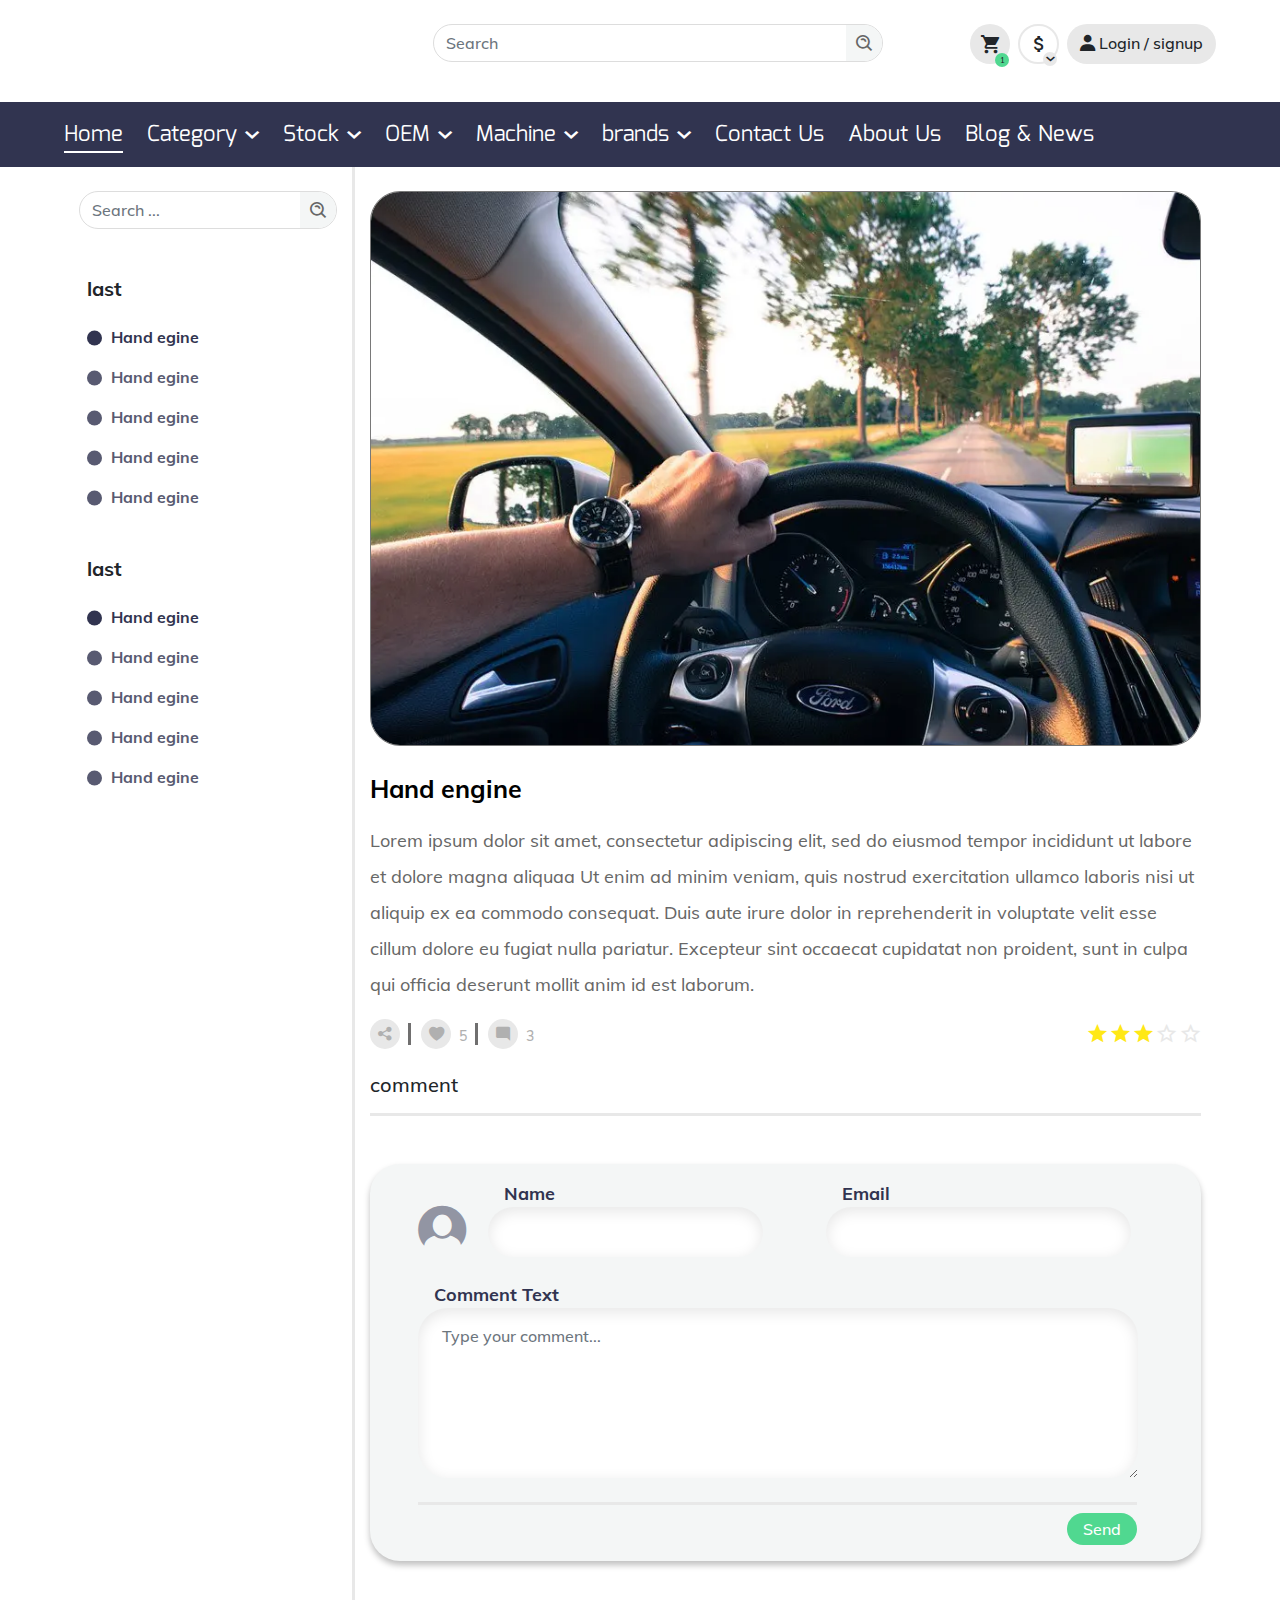
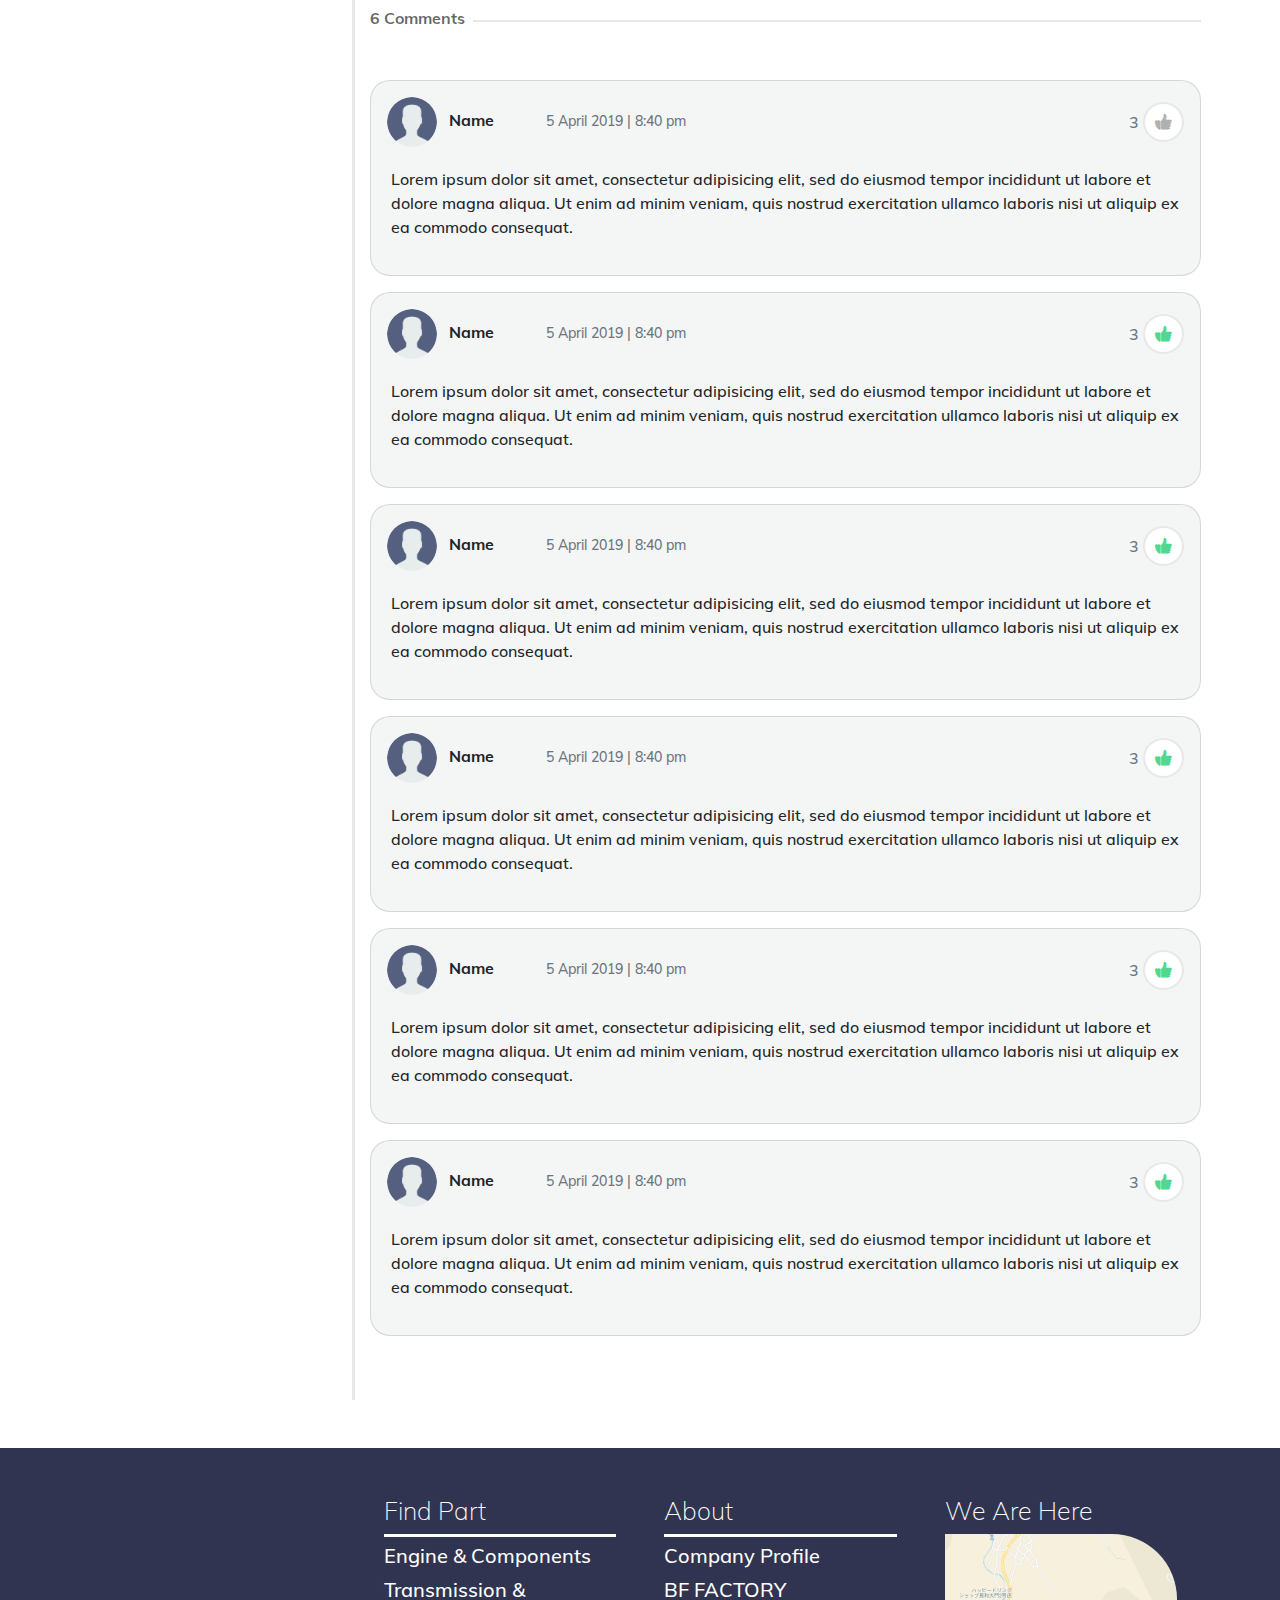
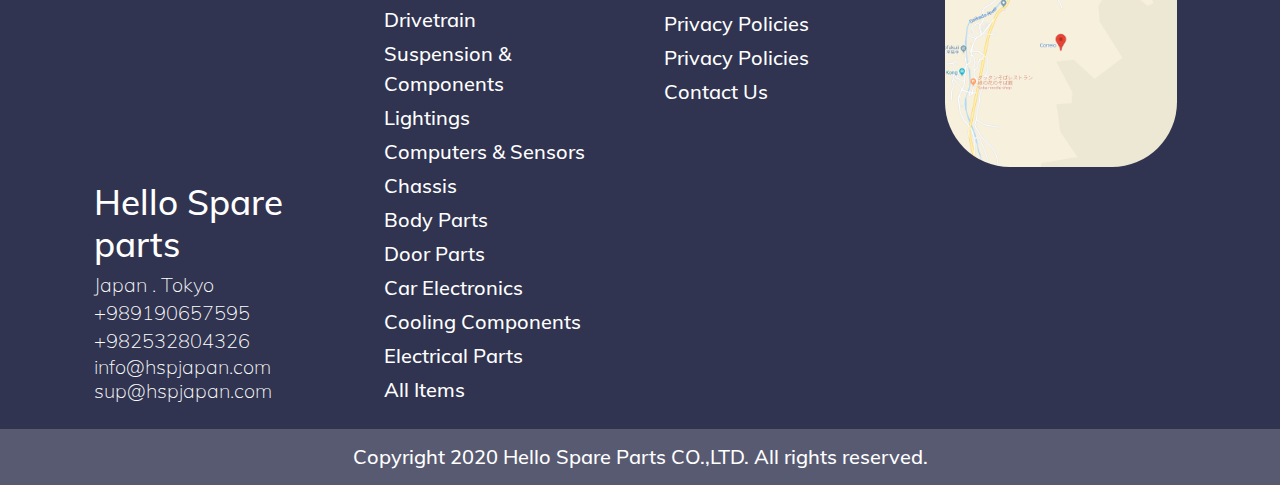
==== commit cdccdaac: "add loading page." ====
--- a/blog-2.html
+++ b/blog-2.html
@@ -2378,6 +2378,16 @@
     </div>
 </footer>
 
+<!-------loading------->
+
+<div class="loading position-fixed">
+    <div class="loader">
+        <span></span>
+        <span></span>
+        <span></span>
+        <span></span>
+    </div>
+</div>
 <!------ modals ------->
 <!----------- search box modal show in responsive ----------->
 <div class="modal fade search-box-modal" id="search-box" tabindex="-1" role="dialog"
--- a/assets/css/style.css
+++ b/assets/css/style.css
@@ -2634,4 +2634,81 @@
   border-radius: 0 65px 65px 65px;
 }
 
+.loading {
+  left: 0;
+  right: 0;
+  bottom: 0;
+  top: 0;
+  z-index: 100;
+  background-color: #fff;
+}
+
+@keyframes loader {
+  0%, 10%, 100% {
+    width: 80px;
+    height: 80px;
+  }
+  65% {
+    width: 150px;
+    height: 150px;
+  }
+}
+@keyframes loaderBlock {
+  0%, 30% {
+    transform: rotate(0);
+  }
+  55% {
+    background-color: #6066a1;
+  }
+  100% {
+    transform: rotate(90deg);
+  }
+}
+@keyframes loaderBlockInverse {
+  0%, 20% {
+    transform: rotate(0);
+  }
+  55% {
+    background-color: #6066a1;
+  }
+  100% {
+    transform: rotate(-90deg);
+  }
+}
+.loader {
+  position: absolute;
+  top: 50%;
+  left: 50%;
+  width: 80px;
+  height: 80px;
+  transform: translate(-50%, -50%) rotate(45deg) translate3d(0, 0, 0);
+  animation: loader 1.2s infinite ease-in-out;
+}
+.loader span {
+  position: absolute;
+  display: block;
+  width: 40px;
+  height: 40px;
+  background-color: #313450;
+  animation: loaderBlock 1.2s infinite ease-in-out both;
+}
+.loader span:nth-child(1) {
+  top: 0;
+  left: 0;
+}
+.loader span:nth-child(2) {
+  top: 0;
+  right: 0;
+  animation: loaderBlockInverse 1.2s infinite ease-in-out both;
+}
+.loader span:nth-child(3) {
+  bottom: 0;
+  left: 0;
+  animation: loaderBlockInverse 1.2s infinite ease-in-out both;
+}
+.loader span:nth-child(4) {
+  bottom: 0;
+  right: 0;
+}
+
 /*# sourceMappingURL=style.css.map */
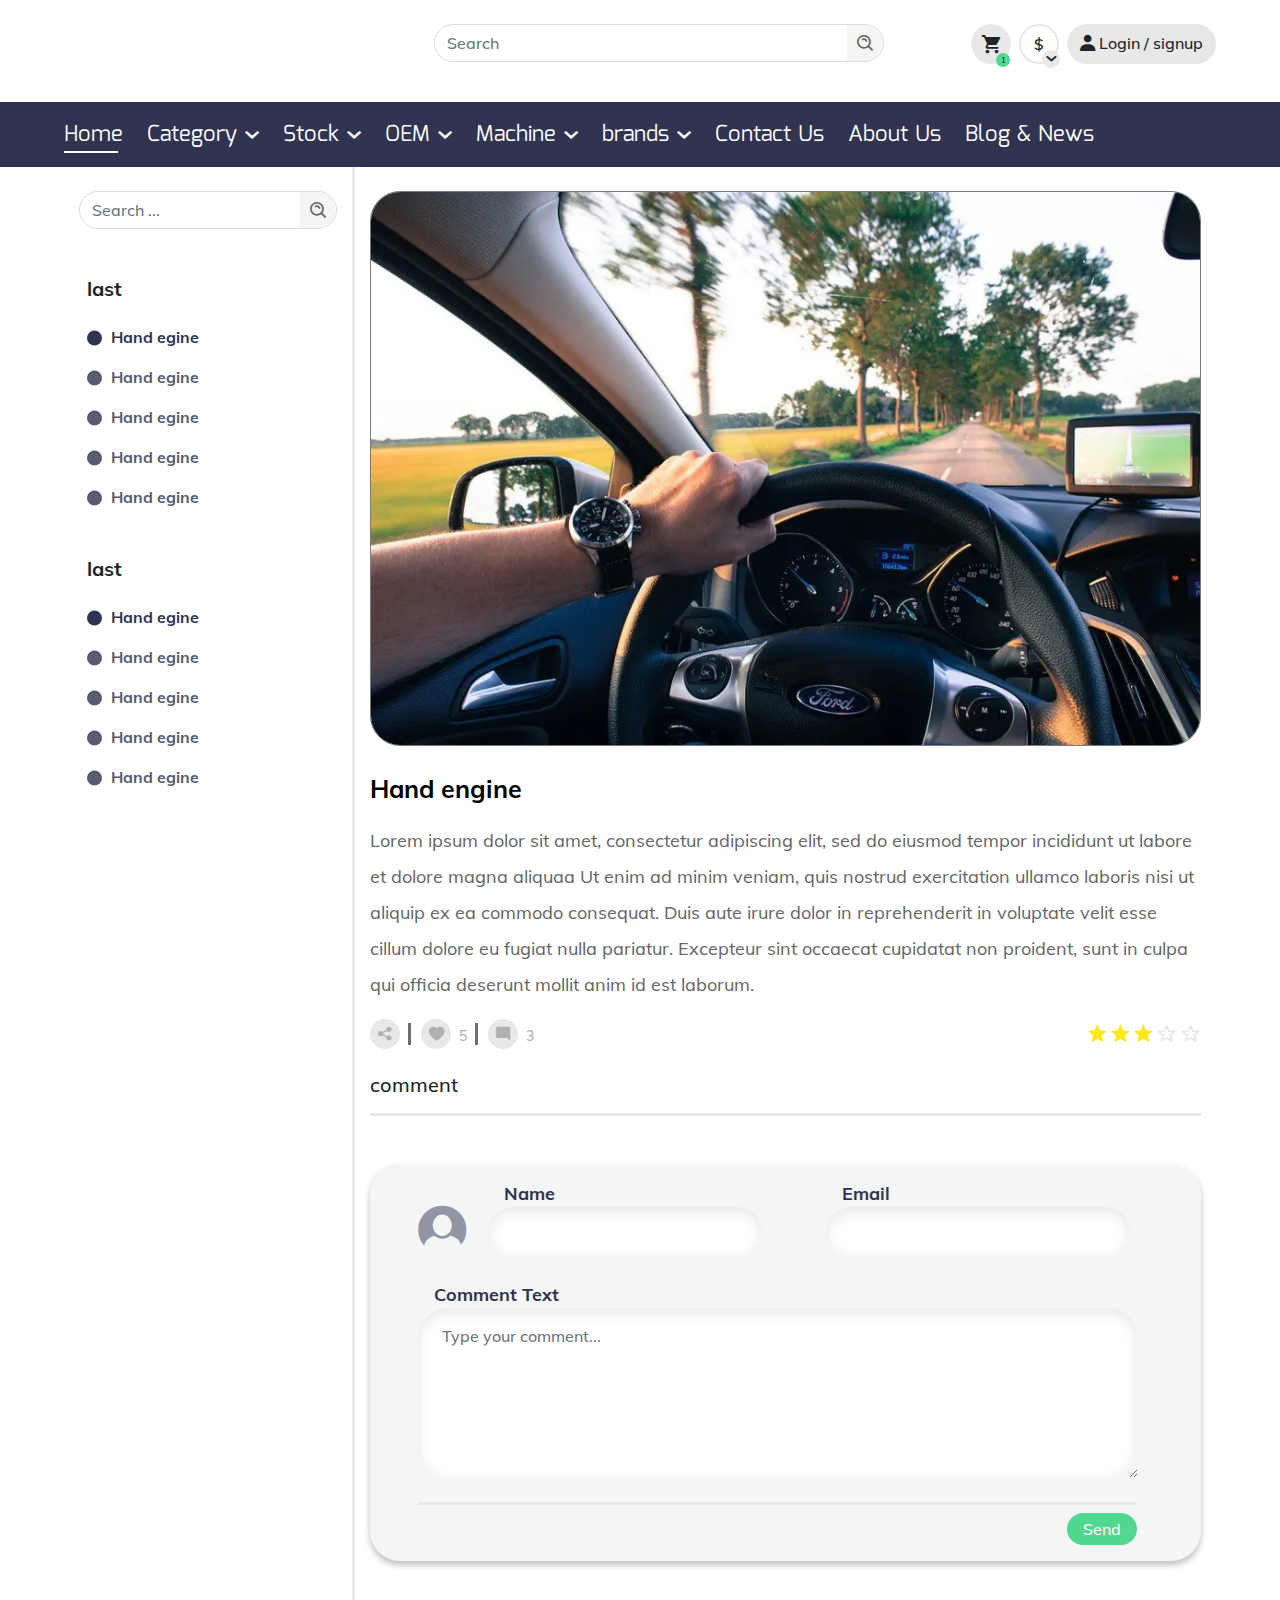
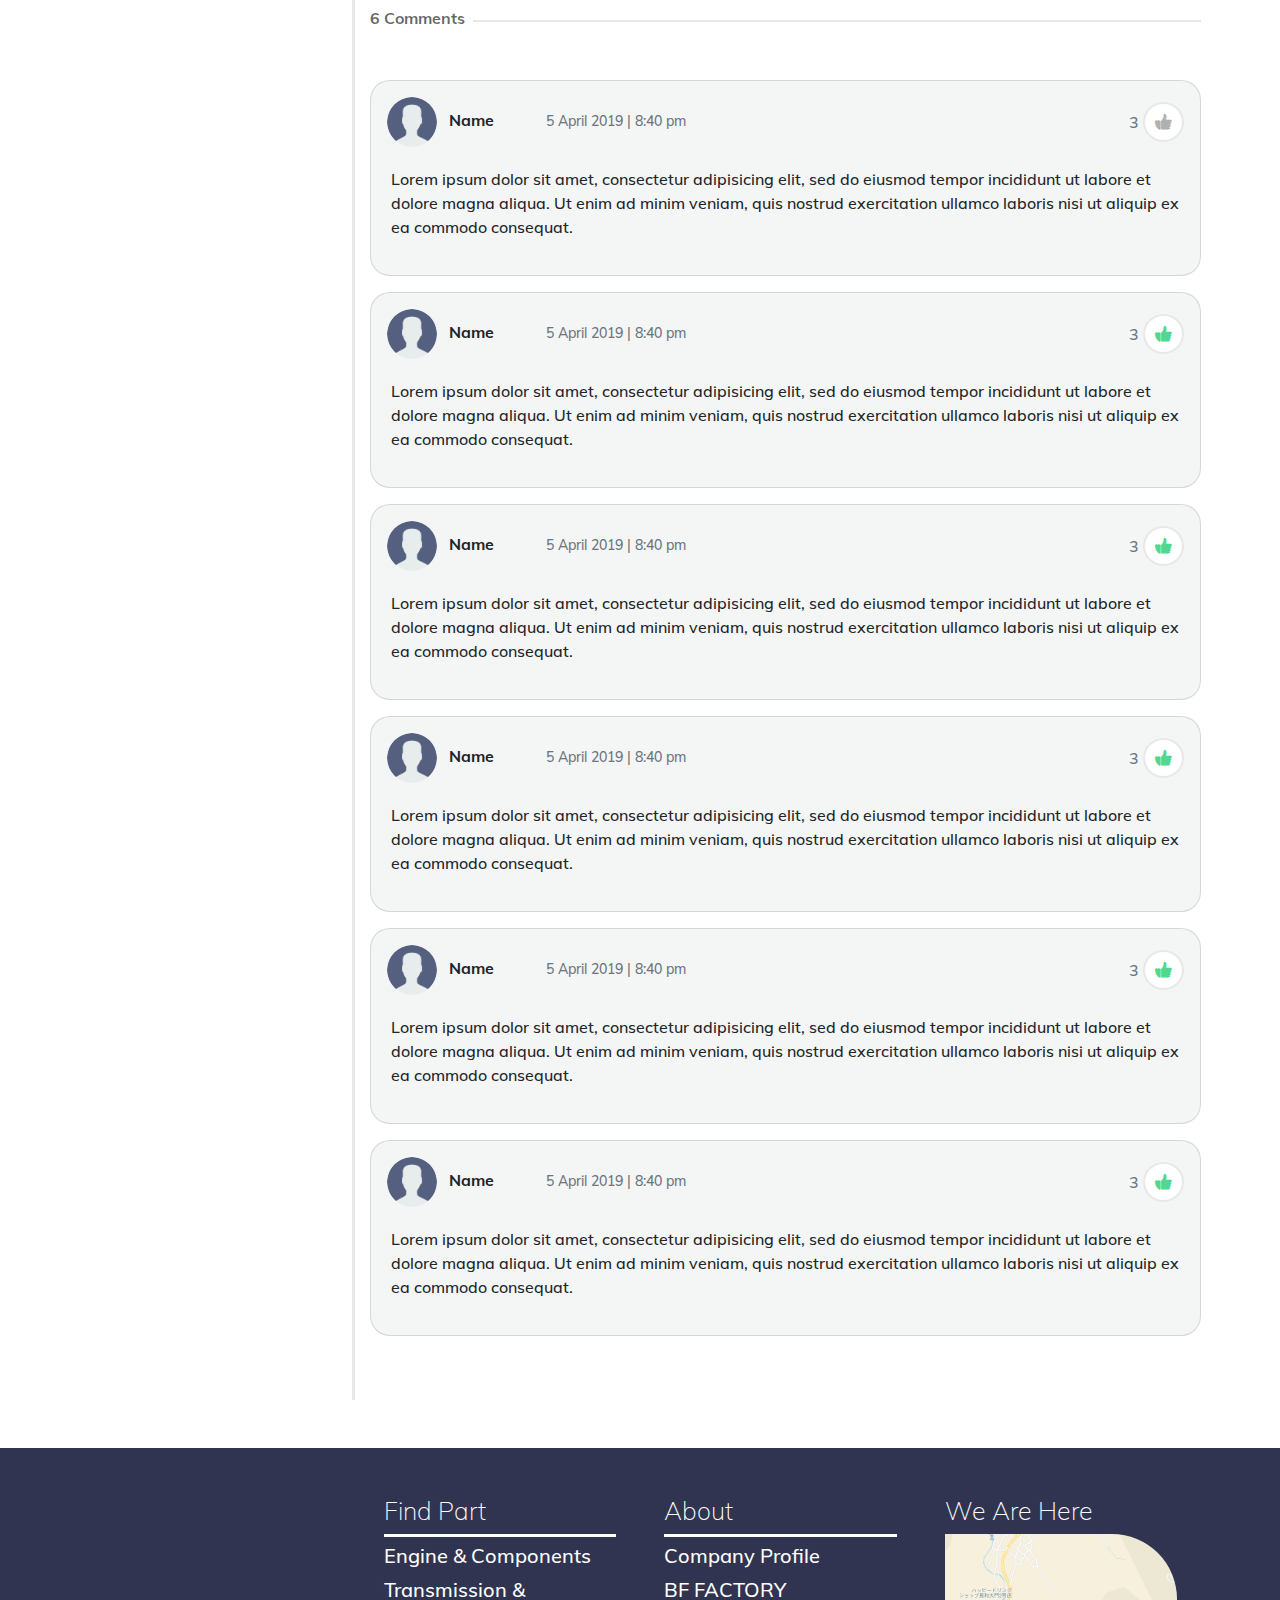
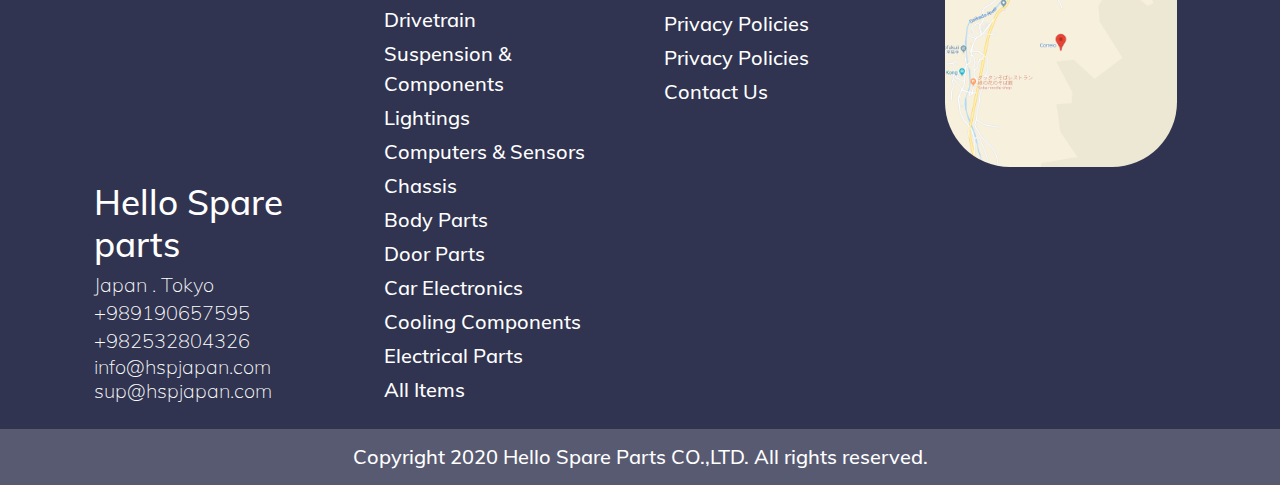
==== commit eb0f0611: "add floting btn in header ,add floating btn scss." ====
--- a/blog-2.html
+++ b/blog-2.html
@@ -35,17 +35,25 @@
                                     1
                                 </span>
                         </a>
-                        <div class="dropdown ml-2">
-                            <a class="btn dollar-sign b-white" href="#" role="button" id="dropdownMenuDollar"
-                               data-toggle="dropdown" aria-haspopup="true" aria-expanded="false">
-                                <i class="icon-font-dollar align-items-center"></i>
-                                <i class="icon-font-chevron-down b-gray justify-content-center align-items-center"></i>
+                        <div class="floating d-flex position-relative ml-2">
+                            <a class="floating-btn position-relative d-flex align-items-center justify-content-center border-radius-50 bgc-white cursor-pointer user-select-none" data-floating>
+                                <span>$</span>
+                                <i class="icon-font-chevron-down b-gray justify-content-center align-items-center position-absolute"></i>
                             </a>
-                            <div class="dropdown-menu" aria-labelledby="dropdownMenuDollar">
-                                <a class="dropdown-item" href="#">...</a>
-                                <a class="dropdown-item" href="#">...</a>
-                                <a class="dropdown-item" href="#">...</a>
-                            </div>
+                            <ul class="floating-menu position-absolute">
+                                <li class="d-flex mt-2">
+                                    <a href="" class="floating-main-btn d-flex align-items-center justify-content-center border-radius-50 bgc-orange color-white cursor-pointer user-select-none scale-transition scale-out">$</a>
+                                </li>
+                                <li class="d-flex mt-2">
+                                    <a href="" class="floating-main-btn d-flex align-items-center justify-content-center border-radius-50 bgc-orange color-white cursor-pointer user-select-none scale-transition scale-out">£</a>
+                                </li>
+                                <li class="d-flex mt-2">
+                                    <a href="" class="floating-main-btn d-flex align-items-center justify-content-center border-radius-50 bgc-orange color-white cursor-pointer user-select-none scale-transition scale-out">€</a>
+                                </li>
+                                <li class="d-flex mt-2">
+                                    <a href="" class="floating-main-btn d-flex align-items-center justify-content-center border-radius-50 bgc-orange color-white cursor-pointer user-select-none scale-transition scale-out">¥</a>
+                                </li>
+                            </ul>
                         </div>
                         <a href="#" class="btn login b-gray ml-2" data-toggle="modal" data-target="#login">
                             <i class="icon-font-avatar align-items-center"></i>
--- a/assets/css/style.css
+++ b/assets/css/style.css
@@ -167,6 +167,13 @@
   outline: none;
 }
 
+.text-no-wrap {
+  white-space: nowrap;
+  text-overflow: ellipsis;
+  overflow: hidden;
+  display: inline-block;
+}
+
 .line-height-1 {
   line-height: 1;
 }
@@ -311,6 +318,10 @@
   background-color: #313450;
 }
 
+.bgc-black-blur-6 {
+  background-color: rgba(0, 0, 0, 0.6);
+}
+
 .bgc-storm-gray {
   background-color: #6F7184;
 }
@@ -375,6 +386,14 @@
   background-color: #A73636;
 }
 
+.bgc-reef {
+  background-color: #D2FF9F;
+}
+
+.bgc-picasso {
+  background-color: #FFF29f;
+}
+
 .icon-font-dollar::before {
   content: "";
 }
@@ -489,6 +508,22 @@
 
 .icon-font-profile-2::before {
   content: "";
+}
+
+.icon-font-edit::before {
+  content: "";
+}
+
+.icon-font-edit::before {
+  content: "";
+}
+
+.icon-font-notif::before {
+  content: "";
+}
+
+.icon-font-advanced-search::before {
+  content: "";
 }
 
 @media only screen and (min-width: 1200px) {
@@ -2504,6 +2539,10 @@
     width: 100%;
   }
 }
+.products .product-main > div .gallery-items .grid-sizer {
+  visibility: hidden;
+  opacity: 0;
+}
 
 @media only screen and (max-width: 767px) {
   .blog .blog-sidebar {
@@ -2623,6 +2662,399 @@
   height: 30px;
 }
 
+@media only screen and (min-width: 767px) {
+  .profile .profile-sidebar .sticky {
+    position: sticky;
+    top: 120px;
+    z-index: 2;
+  }
+}
+@media only screen and (max-width: 767px) {
+  .profile .profile-sidebar {
+    border-left: none;
+  }
+}
+.profile .profile-sidebar .profile-sidebar-header .profile-sidebar-header-avatar {
+  width: 85px;
+  height: 85px;
+  border: 3px solid #313450;
+}
+.profile .profile-sidebar .profile-sidebar-header .profile-sidebar-header-avatar .edit-avatar {
+  left: 0;
+  right: 0;
+  bottom: 0;
+  top: 0;
+  visibility: hidden;
+  opacity: 0;
+  transition: all 0.2s ease;
+}
+.profile .profile-sidebar .profile-sidebar-header .profile-sidebar-header-avatar:hover .edit-avatar, .profile .profile-sidebar .profile-sidebar-header .profile-sidebar-header-avatar.active .edit-avatar {
+  visibility: visible;
+  opacity: 1;
+}
+@media only screen and (max-width: 450px) {
+  .profile .profile-sidebar .profile-sidebar-header .profile-sidebar-header-avatar {
+    width: 65px;
+    height: 65px;
+  }
+}
+.profile .profile-sidebar .profile-sidebar-header .profile-sidebar-header-text {
+  width: calc(100% - 110px);
+}
+@media only screen and (max-width: 450px) {
+  .profile .profile-sidebar .profile-sidebar-header .profile-sidebar-header-text {
+    width: calc(100% - 90px);
+  }
+}
+.profile .profile-sidebar .profile-sidebar-header .profile-sidebar-header-text > div {
+  width: calc(100% - 40px);
+}
+@media only screen and (max-width: 450px) {
+  .profile .profile-sidebar .profile-sidebar-header .profile-sidebar-header-text > div {
+    width: calc(100% - 90px);
+  }
+}
+.profile .profile-sidebar .profile-sidebar-header .profile-sidebar-header-text .notification-btn {
+  width: 40px;
+  height: 40px;
+}
+.profile .profile-sidebar .profile-sidebar-header .profile-sidebar-header-text .notification-btn:hover {
+  background-color: rgba(232, 232, 232, 0.7);
+}
+.profile .profile-sidebar .profile-sidebar-header .profile-sidebar-header-text .notification-btn::after {
+  content: "";
+  transition: all 0.2s ease;
+  position: absolute;
+  width: 8px;
+  height: 8px;
+  right: 10px;
+  top: 14px;
+  background-color: #d35656;
+  border-radius: 50%;
+}
+.profile .profile-sidebar .profile-sidebar-header .profile-sidebar-header-text .profile-sidebar-main-btn {
+  width: 40px;
+  height: 40px;
+}
+.profile .profile-sidebar .profile-sidebar-main ul li.active {
+  border-radius: 0 50px 50px 0;
+  background-color: #313450;
+  color: #fff;
+}
+@media only screen and (max-width: 767px) {
+  .profile .profile-sidebar .profile-sidebar-main {
+    visibility: hidden;
+    opacity: 0;
+    position: absolute;
+    background-color: #fff;
+    left: -8px;
+    right: 0;
+    top: calc(100% - 18px);
+    padding: 10px;
+    border-radius: 17px;
+    border: 3px solid #918989;
+    transition: all 0.2s ease;
+    z-index: 1;
+  }
+  .profile .profile-sidebar .profile-sidebar-main.active {
+    visibility: visible;
+    opacity: 1;
+  }
+  .profile .profile-sidebar .profile-sidebar-main::before, .profile .profile-sidebar .profile-sidebar-main::after {
+    content: "";
+    position: absolute;
+    border-bottom: 10px solid transparent;
+    border-left: 10px solid transparent;
+    transform: rotate(-45deg);
+  }
+  .profile .profile-sidebar .profile-sidebar-main::before {
+    right: 14px;
+    top: -12px;
+    border-top: 10px solid #918989;
+    border-right: 10px solid #918989;
+  }
+  .profile .profile-sidebar .profile-sidebar-main::after {
+    right: 14px;
+    top: -8px;
+    border-top: 10px solid #fff;
+    border-right: 10px solid #fff;
+  }
+  .profile .profile-sidebar .profile-sidebar-main ul li.active {
+    border-radius: 50px;
+  }
+}
+@media only screen and (max-width: 767px) and (min-width:576px) {
+  .profile .profile-sidebar .profile-sidebar-main {
+    left: 8px;
+  }
+}
+@media only screen and (max-width: 575px) {
+  .profile .profile-sidebar .profile-sidebar-main {
+    left: 10px;
+    right: 10px;
+  }
+}
+.profile .profile-main > ul > li {
+  transition: all 0.5s ease;
+  visibility: visible;
+  position: absolute;
+  opacity: 1;
+  right: 0;
+  overflow: hidden;
+}
+.profile .profile-main > ul > li:not(.active) {
+  visibility: hidden;
+  opacity: 0;
+}
+.profile .profile-main > ul > li .after-purchase.purchase-records-parent {
+  height: calc(100% - 54px);
+}
+@media only screen and (max-width: 520px) {
+  .profile .profile-main > ul > li .after-purchase.purchase-records-parent .after-purchase-main .view-purchase {
+    padding: 0 !important;
+  }
+}
+@media only screen and (max-width: 1200px) and (min-width:991px) {
+  .profile .profile-main > ul > li .after-purchase.purchase-records-parent .after-purchase-main .purchase-records > .purchase-records-main {
+    width: 380px !important;
+  }
+}
+.profile .profile-main > ul > li .after-purchase .after-purchase-main {
+  width: auto;
+  min-height: inherit;
+}
+@media only screen and (max-width: 1200px) and (min-width:991px) {
+  .profile .profile-main > ul > li .after-purchase .after-purchase-main .last-support-message {
+    width: 380px !important;
+  }
+}
+.profile .profile-main > ul > li .after-purchase .after-purchase-main .ticket-list-parent .ticket-list {
+  height: 408px;
+}
+@media only screen and (max-width: 1200px) {
+  .profile .profile-main > ul > li .after-purchase .after-purchase-main .ticket-list-parent .ticket-list .w-75 {
+    width: 30% !important;
+  }
+}
+@media only screen and (max-width: 1200px) {
+  .profile .profile-main > ul > li .box-price .box-price-header i {
+    font-size: 16px !important;
+  }
+  .profile .profile-main > ul > li .box-price .box-price-header h6 {
+    font-size: 12px !important;
+  }
+  .profile .profile-main > ul > li .box-price .box-price-text {
+    padding: 20px 10px !important;
+  }
+  .profile .profile-main > ul > li .box-price .box-price-text span {
+    font-size: 16px !important;
+  }
+}
+@media only screen and (max-width: 520px) {
+  .profile .profile-main > ul > li .after-purchase table {
+    width: 380px !important;
+  }
+}
+.profile .profile-main > ul > li .after-purchase thead th {
+  border-top: none;
+  border-bottom: 2px solid #E1E1E1;
+}
+.profile .profile-main > ul > li .after-purchase tbody td {
+  border-top: none;
+  border-bottom: none;
+}
+
+.small-popup {
+  right: -8px;
+  min-width: 260px;
+  top: calc(100% + 15px);
+  box-shadow: 0 0 25px 0 rgba(0, 0, 0, 0.16);
+  visibility: hidden;
+  opacity: 0;
+  transition: all 0.2s ease;
+  z-index: 1;
+}
+.small-popup .untracked {
+  position: relative;
+}
+.small-popup .untracked::before {
+  content: "";
+  transition: all 0.2s ease;
+  position: absolute;
+  width: 7px;
+  height: 7px;
+  right: 10px;
+  top: 7px;
+  background-color: #d35656;
+  border-radius: 50%;
+}
+.small-popup.active {
+  visibility: visible;
+  opacity: 1;
+}
+.small-popup.shop-list-popup {
+  right: 5px;
+  min-width: 350px;
+}
+.small-popup.shop-list-popup::before {
+  top: -17px;
+  right: 20px;
+}
+.small-popup.shop-list-popup .scrollbar-inner {
+  max-height: 248px;
+}
+.small-popup.shop-list-popup .shop-list-popup-img {
+  width: 68px;
+  height: 68px;
+}
+.small-popup.shop-list-popup .shop-list-popup-main {
+  width: calc(100% - 68px);
+}
+.small-popup.shop-list-popup .shop-list-popup-main .nice-number {
+  flex-direction: row-reverse;
+}
+.small-popup.shop-list-popup .shop-list-popup-main .nice-number input {
+  height: 22px;
+  width: 22px !important;
+  padding: 0 4px;
+}
+.small-popup.shop-list-popup .shop-list-popup-main .nice-number button {
+  border: none;
+  background-color: rgba(255, 255, 255, 0.3);
+  width: 22px;
+  height: 22px;
+  display: flex;
+  justify-content: center;
+  align-items: center;
+  cursor: pointer;
+  font-size: 16px;
+  border-radius: 8px;
+  padding-left: 1px;
+  color: rgba(255, 255, 255, 0.3);
+  outline: none;
+}
+.small-popup .scrollbar-inner {
+  max-height: 176px;
+}
+.small-popup::before {
+  content: "";
+  position: absolute;
+  border-right: 12px solid transparent;
+  border-bottom: 20px solid white;
+  border-left: 12px solid transparent;
+}
+@media only screen and (max-width: 767px) {
+  .small-popup.notification-popup {
+    right: 38px;
+    min-width: 240px;
+  }
+}
+.small-popup.notification-popup::before {
+  right: 16px;
+  top: -20px;
+}
+.small-popup.notification-popup li {
+  border-bottom: 1px solid #e8e8e8;
+}
+.small-popup.avatar-popup::before {
+  left: 30px;
+  top: -20px;
+}
+.small-popup.avatar-popup .profile-sidebar-header-avatar {
+  width: 72px !important;
+  height: 72px !important;
+}
+.small-popup.avatar-popup .profile-sidebar-header-avatar.active, .small-popup.avatar-popup .profile-sidebar-header-avatar:hover {
+  border: 3px solid #2E7D32;
+}
+
+.chat-list-parent {
+  height: 330px !important;
+}
+.chat-list-parent .chat-list li.get-message > div {
+  max-width: 450px;
+}
+.chat-list-parent .chat-list li.get-message .chat-text::before {
+  right: -15px;
+  transform: rotate(-135deg);
+  border-top: 15px solid #FFF29f;
+  border-right: 15px solid #FFF29f;
+}
+.chat-list-parent .chat-list li.set-message > div {
+  max-width: 532px;
+}
+.chat-list-parent .chat-list li.set-message .chat-text::before {
+  left: -15px;
+  transform: rotate(45deg);
+  border-top: 15px solid #D2FF9F;
+  border-right: 15px solid #D2FF9F;
+}
+.chat-list-parent .chat-list li .chat-text::before {
+  content: "";
+  position: absolute;
+  bottom: -8px;
+  border-bottom: 15px solid transparent;
+  border-left: 15px solid transparent;
+}
+
+@media only screen and (max-width: 767px) {
+  .chat-send-main span {
+    font-size: 12px !important;
+  }
+  .chat-send-main select {
+    font-size: 18px !important;
+  }
+  .chat-send-main input {
+    padding: 10px !important;
+  }
+}
+.chat-send-main textarea {
+  min-height: 170px;
+  resize: none;
+}
+
+.floating .floating-btn {
+  width: 40px;
+  height: 40px;
+  border: 2px solid #e8e8e8;
+}
+.floating .floating-btn i {
+  width: 18px;
+  height: 18px;
+  font-size: 6px;
+  bottom: -6px;
+  border-radius: 50%;
+  right: -3px;
+}
+.floating .floating-menu {
+  right: auto;
+  left: 50%;
+  transform: translateX(-50%);
+  width: 40px;
+  z-index: 1;
+  top: 100%;
+}
+.floating .floating-menu li a.floating-main-btn {
+  box-shadow: 0 0 6px -2px #e8e8e8;
+  width: 40px;
+  height: 40px;
+  transition: 0.2s ease-out;
+}
+.floating .floating-menu li a.floating-main-btn.scale-transition {
+  transition: transform 0.3s cubic-bezier(0.53, 0.01, 0.36, 1.63) !important;
+}
+.floating .floating-menu li a.floating-main-btn.scale-transition.scale-out {
+  transform: scale(0);
+  transition: transform 0.2s !important;
+}
+.floating .floating-menu li a.floating-main-btn.scale-transition.scale-in {
+  transform: scale(1);
+}
+.floating .floating-menu li a.floating-main-btn:hover {
+  background-color: #8C3030;
+  color: #fff;
+}
+
 footer .footer-sidebar-right li i {
   min-width: 41px;
   text-align: center;
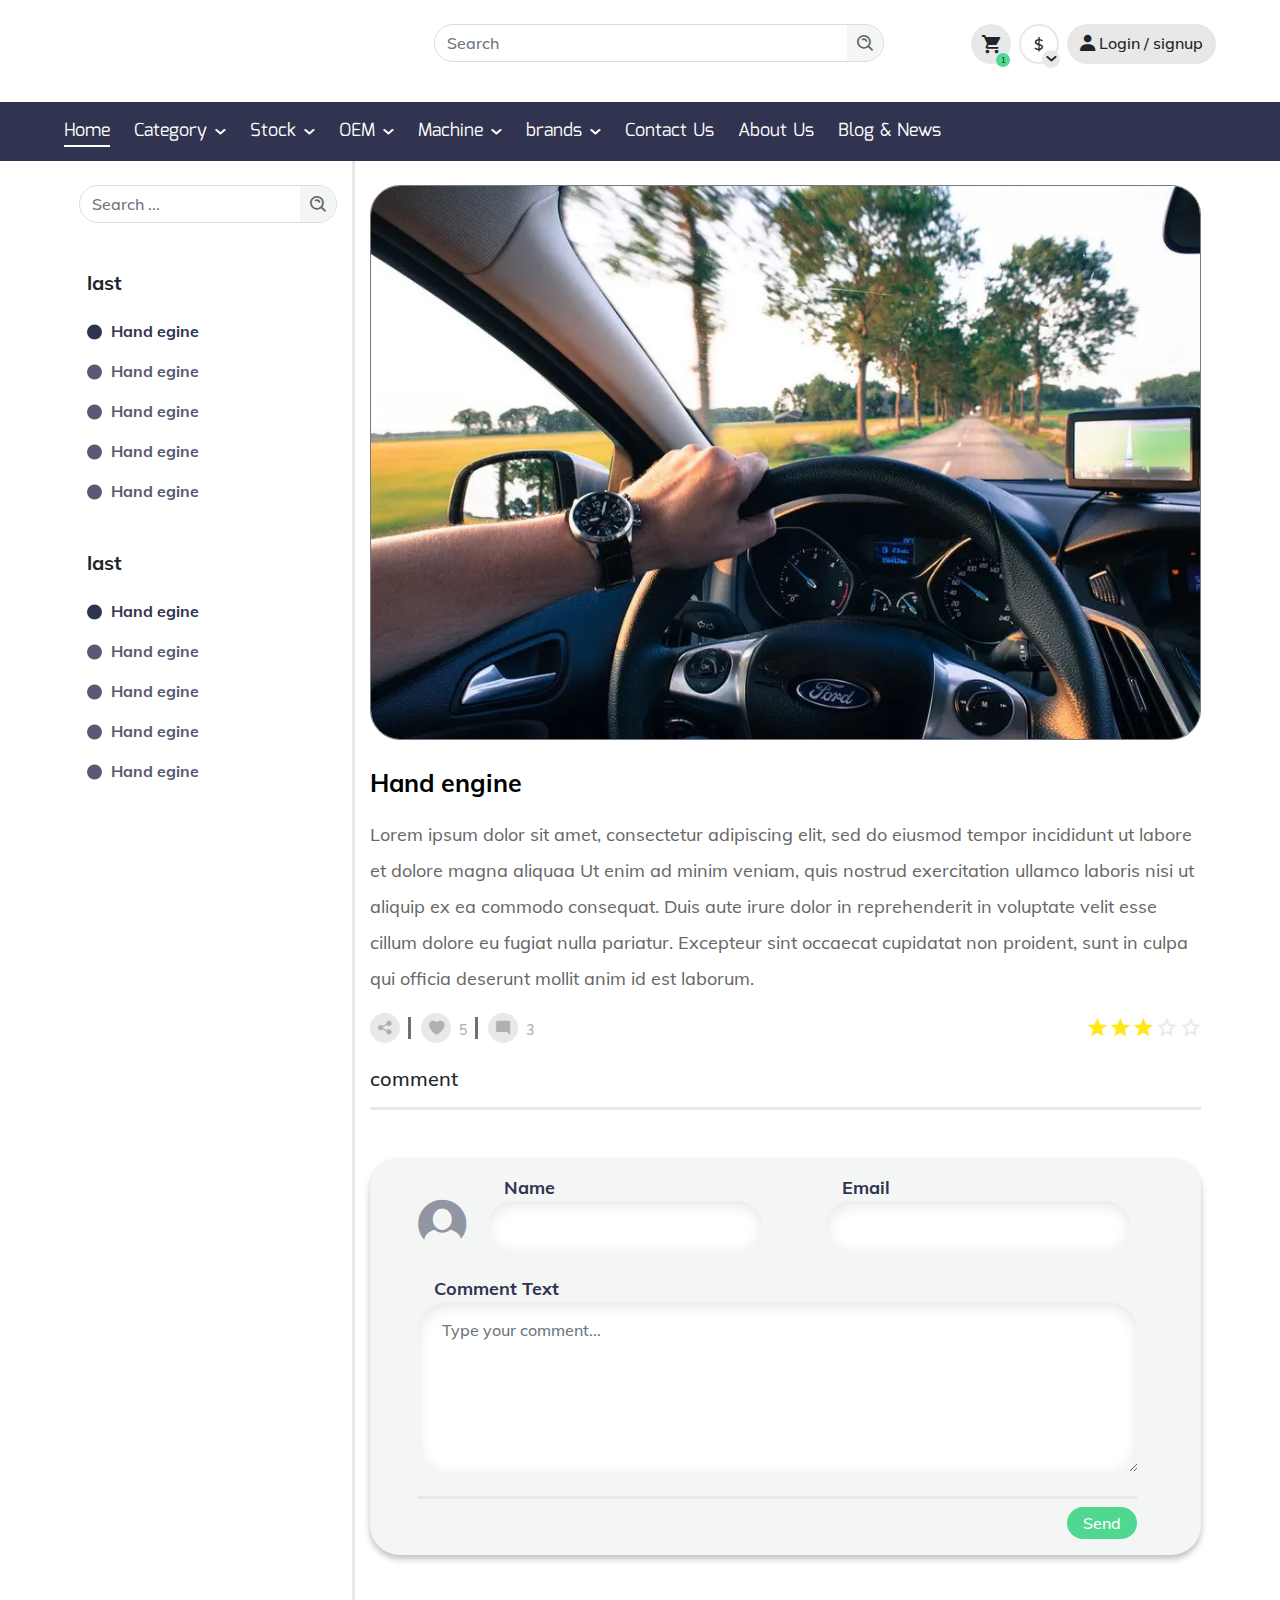
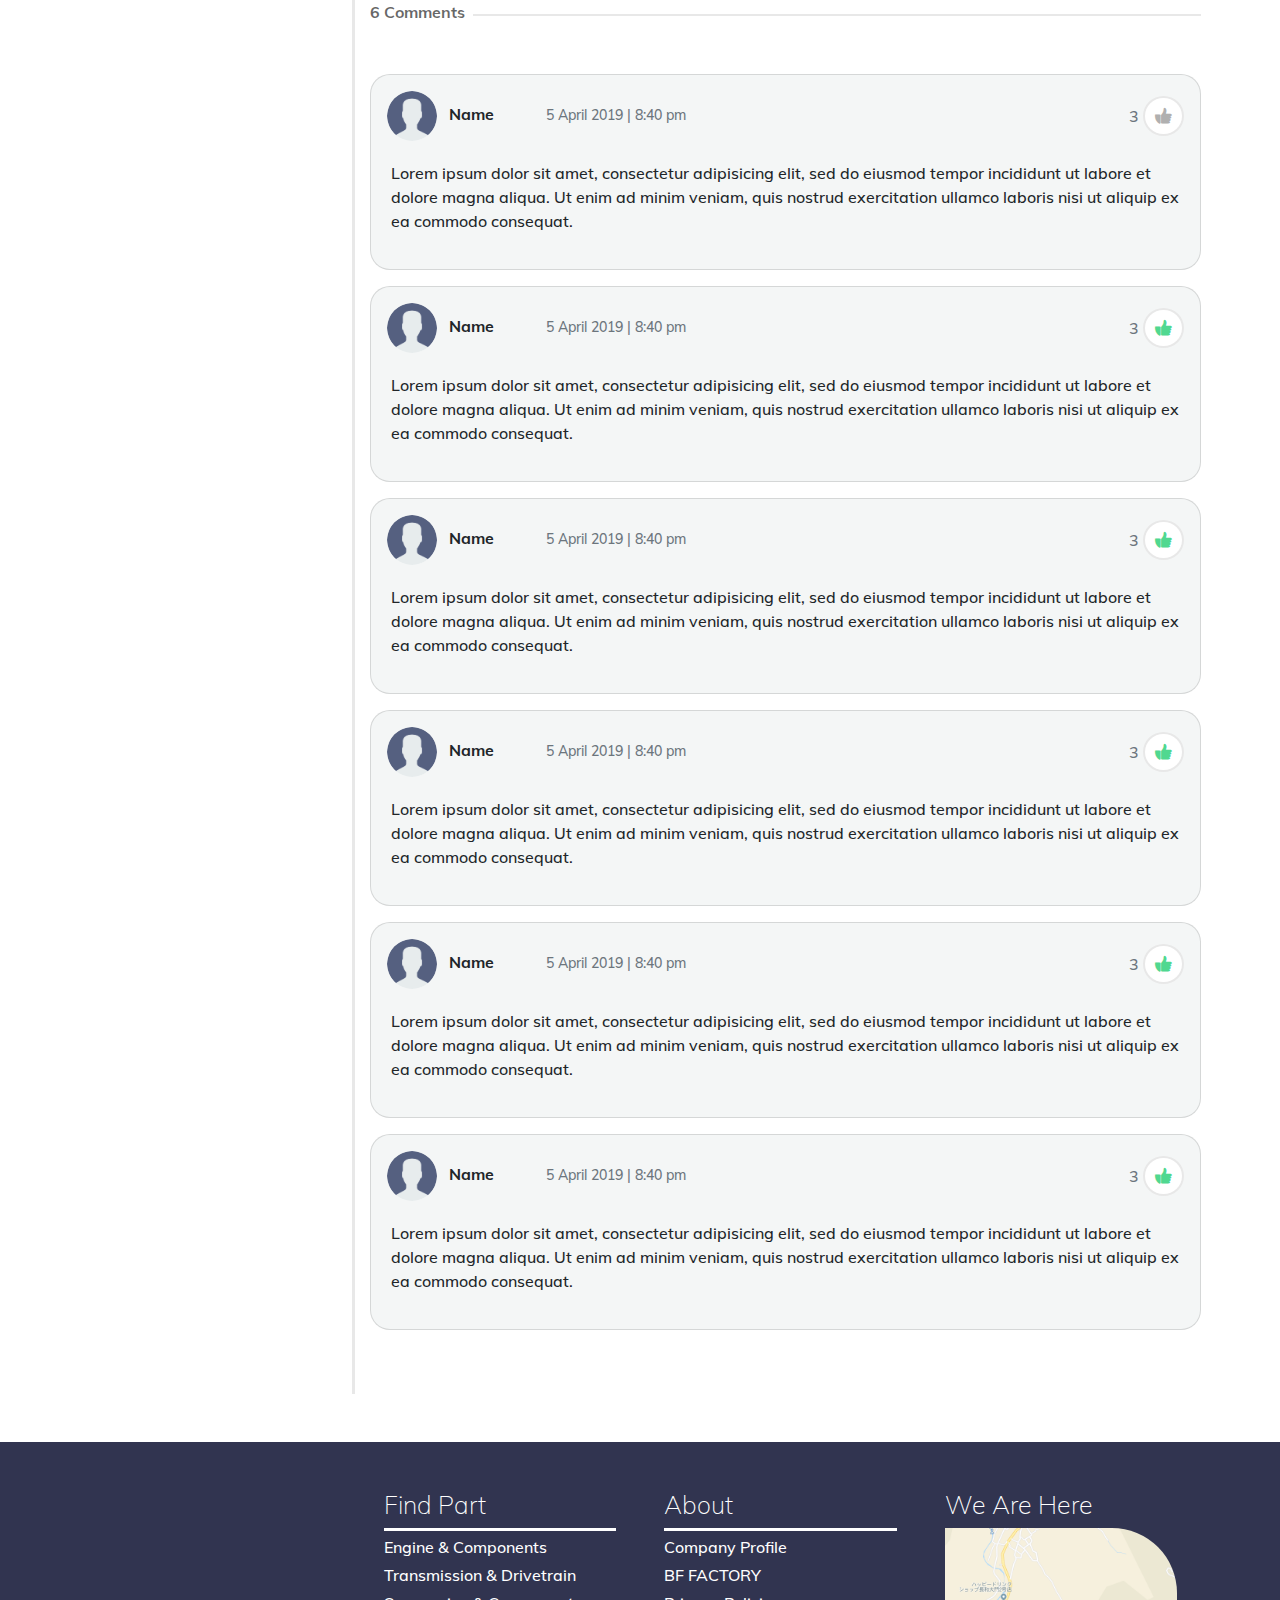
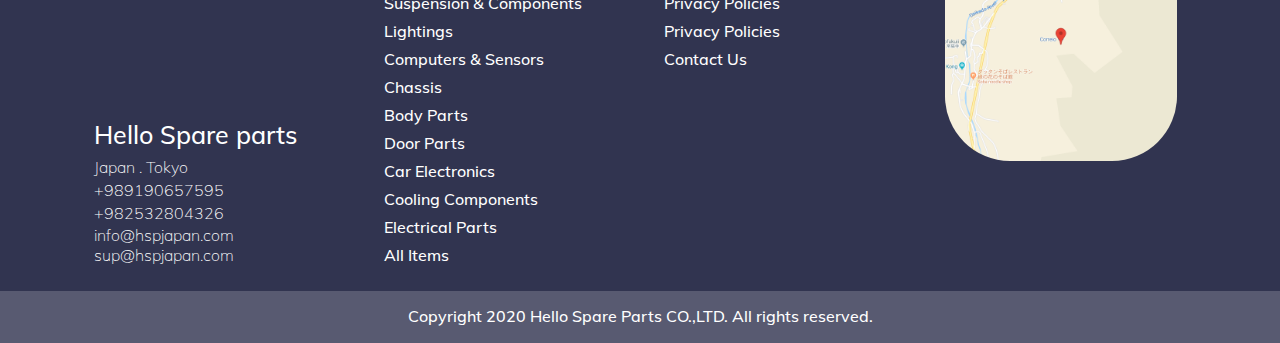
==== commit 8830482b: "edit font product page and index page ,edit fonts and margins in header and footer." ====
--- a/blog-2.html
+++ b/blog-2.html
@@ -14,7 +14,7 @@
     <div class="top-header d-none d-lg-block">
         <div class="container custom-container">
             <div class="row justify-content-end py-4">
-                <div class="col-xl-5 mr-5">
+                <div class="col-xl-5 col-lg-5 col-md-5 col-sm-12 mr-5">
                     <div class="product-box">
                         <div class="text-boxes">
                             <div class="form-group">
@@ -71,15 +71,15 @@
                     <ul class="mb-0 d-flex py-3 position-relative w-100" data-add-rail="">
                         <li class="header-item pr-4 active">
                             <div class="header-item-head">
-                                <a href="#" class="text-transform-capitalize c-white font-family-mina mb-0 f-22">home</a>
+                                <a href="#" class="text-transform-capitalize c-white font-family-mina mb-0 f-18">home</a>
                             </div>
                         </li>
                         <li class="header-item pr-4">
                             <div class="header-item-head">
                                 <a href="#"
-                                   class="text-transform-capitalize c-white font-family-mina mb-0 f-22 d-flex align-items-center">
+                                   class="text-transform-capitalize c-white font-family-mina mb-0 f-18 d-flex align-items-center">
                                     category
-                                    <i class="icon-font-chevron-down f-8 pl-2"></i>
+                                    <i class="icon-font-chevron-down f-6 pl-2"></i>
                                 </a>
                             </div>
                             <div class="header-item-main position-absolute">
@@ -419,9 +419,9 @@
                         <li class="header-item pr-4">
                             <div class="header-item-head">
                                 <a href="#"
-                                   class="text-transform-capitalize c-white font-family-mina mb-0 f-22 d-flex align-items-center">
+                                   class="text-transform-capitalize c-white font-family-mina mb-0 f-18 d-flex align-items-center">
                                     stock
-                                    <i class="icon-font-chevron-down f-8 pl-2"></i>
+                                    <i class="icon-font-chevron-down f-6 pl-2"></i>
                                 </a>
                             </div>
                             <div class="header-item-main position-absolute">
@@ -761,9 +761,9 @@
                         <li class="header-item pr-4">
                             <div class="header-item-head">
                                 <a href="#"
-                                   class="text-transform-uppercase c-white font-family-mina mb-0 f-22 d-flex align-items-center">
+                                   class="text-transform-uppercase c-white font-family-mina mb-0 f-18 d-flex align-items-center">
                                     oem
-                                    <i class="icon-font-chevron-down f-8 pl-2"></i>
+                                    <i class="icon-font-chevron-down f-6 pl-2"></i>
                                 </a>
                             </div>
                             <div class="header-item-main position-absolute">
@@ -1103,9 +1103,9 @@
                         <li class="header-item pr-4">
                             <div class="header-item-head">
                                 <a href="#"
-                                   class="text-transform-capitalize c-white font-family-mina mb-0 f-22 d-flex align-items-center">
+                                   class="text-transform-capitalize c-white font-family-mina mb-0 f-18 d-flex align-items-center">
                                     machine
-                                    <i class="icon-font-chevron-down f-8 pl-2"></i>
+                                    <i class="icon-font-chevron-down f-6 pl-2"></i>
                                 </a>
                             </div>
                             <div class="header-item-main position-absolute">
@@ -1444,9 +1444,9 @@
                         </li>
                         <li class="header-item pr-4">
                             <div class="header-item-head">
-                                <a href="#" class="c-white font-family-mina mb-0 f-22 d-flex align-items-center">
+                                <a href="#" class="c-white font-family-mina mb-0 f-18 d-flex align-items-center">
                                     brands
-                                    <i class="icon-font-chevron-down f-8 pl-2"></i>
+                                    <i class="icon-font-chevron-down f-6 pl-2"></i>
                                 </a>
                             </div>
                             <div class="header-item-main position-absolute">
@@ -1786,7 +1786,7 @@
                         <li class="header-item pr-4">
                             <div class="header-item-head">
                                 <a href="#"
-                                   class="text-transform-capitalize c-white font-family-mina mb-0 f-22 d-flex align-items-center">
+                                   class="text-transform-capitalize c-white font-family-mina mb-0 f-18 d-flex align-items-center">
                                     contact us
                                 </a>
                             </div>
@@ -1794,7 +1794,7 @@
                         <li class="header-item pr-4">
                             <div class="header-item-head">
                                 <a href="#"
-                                   class="text-transform-capitalize c-white font-family-mina mb-0 f-22 d-flex align-items-center">
+                                   class="text-transform-capitalize c-white font-family-mina mb-0 f-18 d-flex align-items-center">
                                     about us
                                 </a>
                             </div>
@@ -1802,7 +1802,7 @@
                         <li class="header-item pr-4">
                             <div class="header-item-head">
                                 <a href="#"
-                                   class="text-transform-capitalize c-white font-family-mina mb-0 f-22 d-flex align-items-center">
+                                   class="text-transform-capitalize c-white font-family-mina mb-0 f-18 d-flex align-items-center">
                                     blog & news
                                 </a>
                             </div>
@@ -1921,6 +1921,7 @@
         </ul>
     </div>
 </header>
+
 <main class="">
     <div class="container custom-container">
         <div class="row">
@@ -2286,23 +2287,23 @@
             <div class="footer-logo"></div>
             <div class="address mt-auto">
                 <div class="address-head">
-                    <h5 class="f-35 color-white">Hello Spare parts</h5>
+                    <h5 class="f-25 color-white">Hello Spare parts</h5>
                 </div>
                 <ul class="bg-froly border-radius-50 footer-sidebar-right address-main mb-0">
                     <li class="d-flex color-white mb-1">
-                        <h6 class="f-20 font-weight-lighter mb-0">Japan . Tokyo</h6>
+                        <h6 class="f-16 font-weight-lighter mb-0">Japan . Tokyo</h6>
                     </li>
                     <li class="d-flex color-white mb-1">
-                        <h6 class="f-20 font-weight-lighter mb-0">+989190657595</h6>
+                        <h6 class="f-16 font-weight-lighter mb-0">+989190657595</h6>
                     </li>
                     <li class="d-flex color-white mb-1">
-                        <h6 class="f-20 font-weight-lighter mb-0">+982532804326</h6>
+                        <h6 class="f-16 font-weight-lighter mb-0">+982532804326</h6>
                     </li>
                     <li class="d-flex color-white mb-1">
-                        <a href="" class="f-20 font-weight-lighter color-white d-inline-flex line-height-1">info@hspjapan.com</a>
+                        <a href="" class="f-16 font-weight-lighter color-white d-inline-flex line-height-1">info@hspjapan.com</a>
                     </li>
                     <li class="d-flex color-white mb-1">
-                        <a href="" class="f-20 font-weight-lighter color-white d-inline-flex line-height-1">sup@hspjapan.com</a>
+                        <a href="" class="f-16 font-weight-lighter color-white d-inline-flex line-height-1">sup@hspjapan.com</a>
                     </li>
                 </ul>
             </div>
@@ -2313,40 +2314,40 @@
             </div>
             <ul class="footer-content mb-0">
                 <li>
-                    <a href="" class="mt-1 d-inline-block f-20 color-white">Engine & Components</a>
+                    <a href="" class="mt-1 d-inline-block f-16 color-white">Engine & Components</a>
                 </li>
                 <li>
-                    <a href="" class="mt-1 d-inline-block f-20 color-white">Transmission & Drivetrain</a>
+                    <a href="" class="mt-1 d-inline-block f-16 color-white">Transmission & Drivetrain</a>
                 </li>
                 <li>
-                    <a href="" class="mt-1 d-inline-block f-20 color-white">Suspension & Components</a>
+                    <a href="" class="mt-1 d-inline-block f-16 color-white">Suspension & Components</a>
                 </li>
                 <li>
-                    <a href="" class="mt-1 d-inline-block f-20 color-white">Lightings</a>
+                    <a href="" class="mt-1 d-inline-block f-16 color-white">Lightings</a>
                 </li>
                 <li>
-                    <a href="" class="mt-1 d-inline-block f-20 color-white">Computers & Sensors</a>
+                    <a href="" class="mt-1 d-inline-block f-16 color-white">Computers & Sensors</a>
                 </li>
                 <li>
-                    <a href="" class="mt-1 d-inline-block f-20 color-white">Chassis</a>
+                    <a href="" class="mt-1 d-inline-block f-16 color-white">Chassis</a>
                 </li>
                 <li>
-                    <a href="" class="mt-1 d-inline-block f-20 color-white">Body Parts</a>
+                    <a href="" class="mt-1 d-inline-block f-16 color-white">Body Parts</a>
                 </li>
                 <li>
-                    <a href="" class="mt-1 d-inline-block f-20 color-white">Door Parts</a>
+                    <a href="" class="mt-1 d-inline-block f-16 color-white">Door Parts</a>
                 </li>
                 <li>
-                    <a href="" class="mt-1 d-inline-block f-20 color-white">Car Electronics</a>
+                    <a href="" class="mt-1 d-inline-block f-16 color-white">Car Electronics</a>
                 </li>
                 <li>
-                    <a href="" class="mt-1 d-inline-block f-20 color-white">Cooling Components</a>
+                    <a href="" class="mt-1 d-inline-block f-16 color-white">Cooling Components</a>
                 </li>
                 <li>
-                    <a href="" class="mt-1 d-inline-block f-20 color-white">Electrical Parts</a>
+                    <a href="" class="mt-1 d-inline-block f-16 color-white">Electrical Parts</a>
                 </li>
                 <li>
-                    <a href="" class="mt-1 d-inline-block f-20 color-white">All Items</a>
+                    <a href="" class="mt-1 d-inline-block f-16 color-white">All Items</a>
                 </li>
             </ul>
         </div>
@@ -2356,19 +2357,19 @@
             </div>
             <ul class="footer-content mb-0">
                 <li>
-                    <a href="" class="mt-1 d-inline-block f-20 color-white">Company Profile</a>
+                    <a href="" class="mt-1 d-inline-block f-16 color-white">Company Profile</a>
                 </li>
                 <li>
-                    <a href="" class="mt-1 d-inline-block f-20 color-white">BF FACTORY</a>
+                    <a href="" class="mt-1 d-inline-block f-16 color-white">BF FACTORY</a>
                 </li>
                 <li>
-                    <a href="" class="mt-1 d-inline-block f-20 color-white">Privacy Policies</a>
+                    <a href="" class="mt-1 d-inline-block f-16 color-white">Privacy Policies</a>
                 </li>
                 <li>
-                    <a href="" class="mt-1 d-inline-block f-20 color-white">Privacy Policies</a>
+                    <a href="" class="mt-1 d-inline-block f-16 color-white">Privacy Policies</a>
                 </li>
                 <li>
-                    <a href="" class="mt-1 d-inline-block f-20 color-white">Contact Us</a>
+                    <a href="" class="mt-1 d-inline-block f-16 color-white">Contact Us</a>
                 </li>
             </ul>
         </div>
@@ -2380,7 +2381,7 @@
         </div>
     </div>
     <div class="sub-footer w-100 text-center bg-mercury py-3 mt-3 mt-lg-0 bgc-comet">
-        <h5 class="m-0 font-size-12 color-white">
+        <h5 class="m-0 f-16 color-white">
             Copyright 2020 Hello Spare Parts CO.,LTD. All rights reserved.
         </h5>
     </div>
--- a/assets/css/style.css
+++ b/assets/css/style.css
@@ -651,7 +651,7 @@
 }
 
 header {
-  height: 167px;
+  height: 161px;
 }
 @media only screen and (max-width: 991px) {
   header {
@@ -1010,7 +1010,7 @@
   display: none;
 }
 .slider .timer-slider-left .product-box .card-deck .card .card-head .card-img {
-  min-height: 250px;
+  min-height: 180px;
 }
 @media only screen and (max-width: 991px) {
   .slider .timer-slider-left .product-box .card-deck .card .card-head .card-img {
@@ -1023,8 +1023,8 @@
   }
 }
 .slider .timer-slider-left .product-box .card-deck .card .card-head .discount {
-  right: -38px;
-  bottom: 56px;
+  right: -28px;
+  bottom: 68px;
   box-shadow: 8px 8px 10px rgba(0, 0, 0, 0.15);
 }
 @media only screen and (max-width: 991px) {
@@ -1082,10 +1082,13 @@
   width: 0;
 }
 .slider .chevron {
-  width: 50px;
-  height: 50px;
+  width: 40px;
+  height: 40px;
   transition: all 0.2s ease;
   margin: 0 !important;
+}
+.slider .chevron i {
+  font-size: 14px;
 }
 @media only screen and (max-width: 780px) {
   .slider .chevron {
@@ -1111,10 +1114,10 @@
   right: 28px;
 }
 .slider .chevron.position-absolute.custom-left-right.chevron-left {
-  left: -25px;
+  left: -18px;
 }
 .slider .chevron.position-absolute.custom-left-right.chevron-right {
-  right: -25px;
+  right: -18px;
 }
 .slider .chevron.position-absolute.custom-left-right.chevrons-right {
   left: auto;
@@ -1165,8 +1168,9 @@
   border: 5px solid #d35656;
 }
 .slider .this-slider.this-timer-slider-right .product-box .card-deck .card .card-head .card-img {
-  min-height: 164px;
-  max-height: 164px;
+  min-height: 105px;
+  max-height: 105px;
+  width: auto;
 }
 @media only screen and (max-width: 991px) and (min-width: 767px) {
   .slider .this-slider.this-timer-slider-right .product-box .card-deck .card .card-head .card-img {
@@ -1242,6 +1246,13 @@
   z-index: 10;
   top: 0;
   width: 90px;
+}
+.nav-slider .chevron {
+  width: 30px;
+  height: 20px;
+}
+.nav-slider .chevron i {
+  font-size: 8px;
 }
 .nav-slider .nav-slider-main {
   height: 168px;
@@ -1538,7 +1549,7 @@
 }
 .product-slider .product-slider-main .this-slider .item .btn-tools {
   z-index: 2;
-  top: -26px;
+  top: -18px;
   right: 50px;
 }
 @media only screen and (max-width: 767px) {
@@ -1547,8 +1558,8 @@
   }
 }
 .product-slider .product-slider-main .this-slider .item .btn-tools .gheart {
-  width: 60px;
-  height: 60px;
+  width: 40px;
+  height: 40px;
 }
 @media only screen and (max-width: 767px) {
   .product-slider .product-slider-main .this-slider .item .btn-tools .gheart {
@@ -1564,13 +1575,13 @@
 }
 .product-slider .product-slider-main .this-slider .item img {
   border: 3px solid #e8e8e8;
-  min-height: 480px;
-  max-height: 480px;
+  min-height: 360px;
+  max-height: 360px;
 }
 @media only screen and (max-width: 1400px) and (min-width: 991px) {
   .product-slider .product-slider-main .this-slider .item img {
-    min-height: 30vw;
-    max-height: 30vw;
+    min-height: 25vw;
+    max-height: 25vw;
   }
 }
 @media only screen and (max-width: 767px) {
@@ -1588,8 +1599,8 @@
 }
 @media only screen and (max-width: 1400px) and (min-width: 991px) {
   .product-slider .product-slider-nav .item > div img {
-    min-height: 6vw;
-    max-height: 6vw;
+    min-height: 5vw;
+    max-height: 5vw;
   }
 }
 @media only screen and (max-width: 767px) {
@@ -1668,7 +1679,7 @@
   height: 40px;
   flex-shrink: 0;
 }
-@media only screen and (max-width: 1400px) and (min-width: 991px) {
+@media only screen and (max-width: 1200px) and (min-width: 991px) {
   .product-specifications.why-us-content {
     flex: 0 0 100%;
     max-width: 100%;
@@ -1759,7 +1770,7 @@
   width: auto;
 }
 .product-specifications .buttons .button1 .btn.b-green.shop-btn {
-  font-size: 25px !important;
+  font-size: 16px !important;
 }
 @media only screen and (max-width: 767px) {
   .product-specifications .buttons .button1 .btn.b-green.shop-btn {
@@ -1924,7 +1935,7 @@
   border: 8px solid #f4f6f6;
 }
 .tabs.product-tab .box .nav {
-  top: -30px;
+  top: -26px;
 }
 @media only screen and (max-width: 500px) {
   .tabs.product-tab .box .nav {
@@ -1981,7 +1992,7 @@
   border: none;
   background-color: #e8e8e8;
   padding: 0 20px 6px 20px;
-  font-size: 35px;
+  font-size: 25px;
   outline: none;
 }
 @media only screen and (max-width: 767px) {
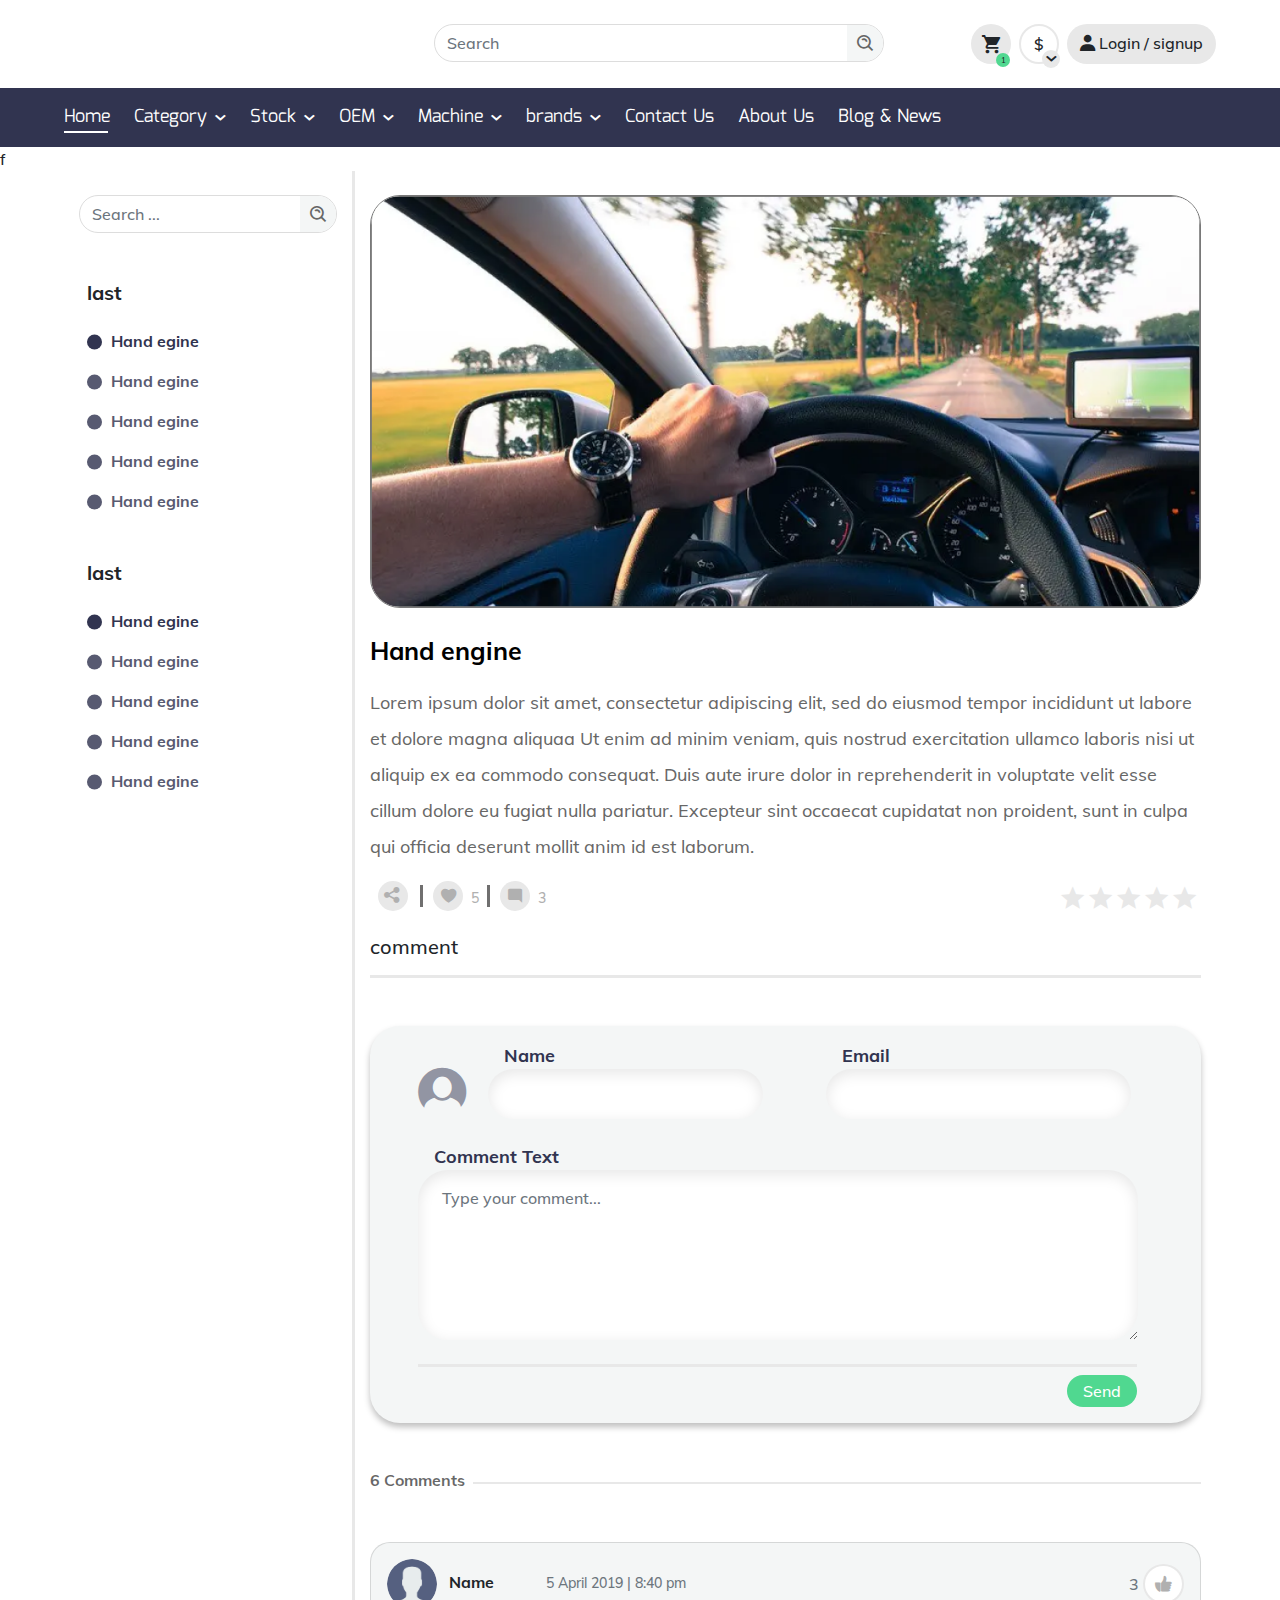
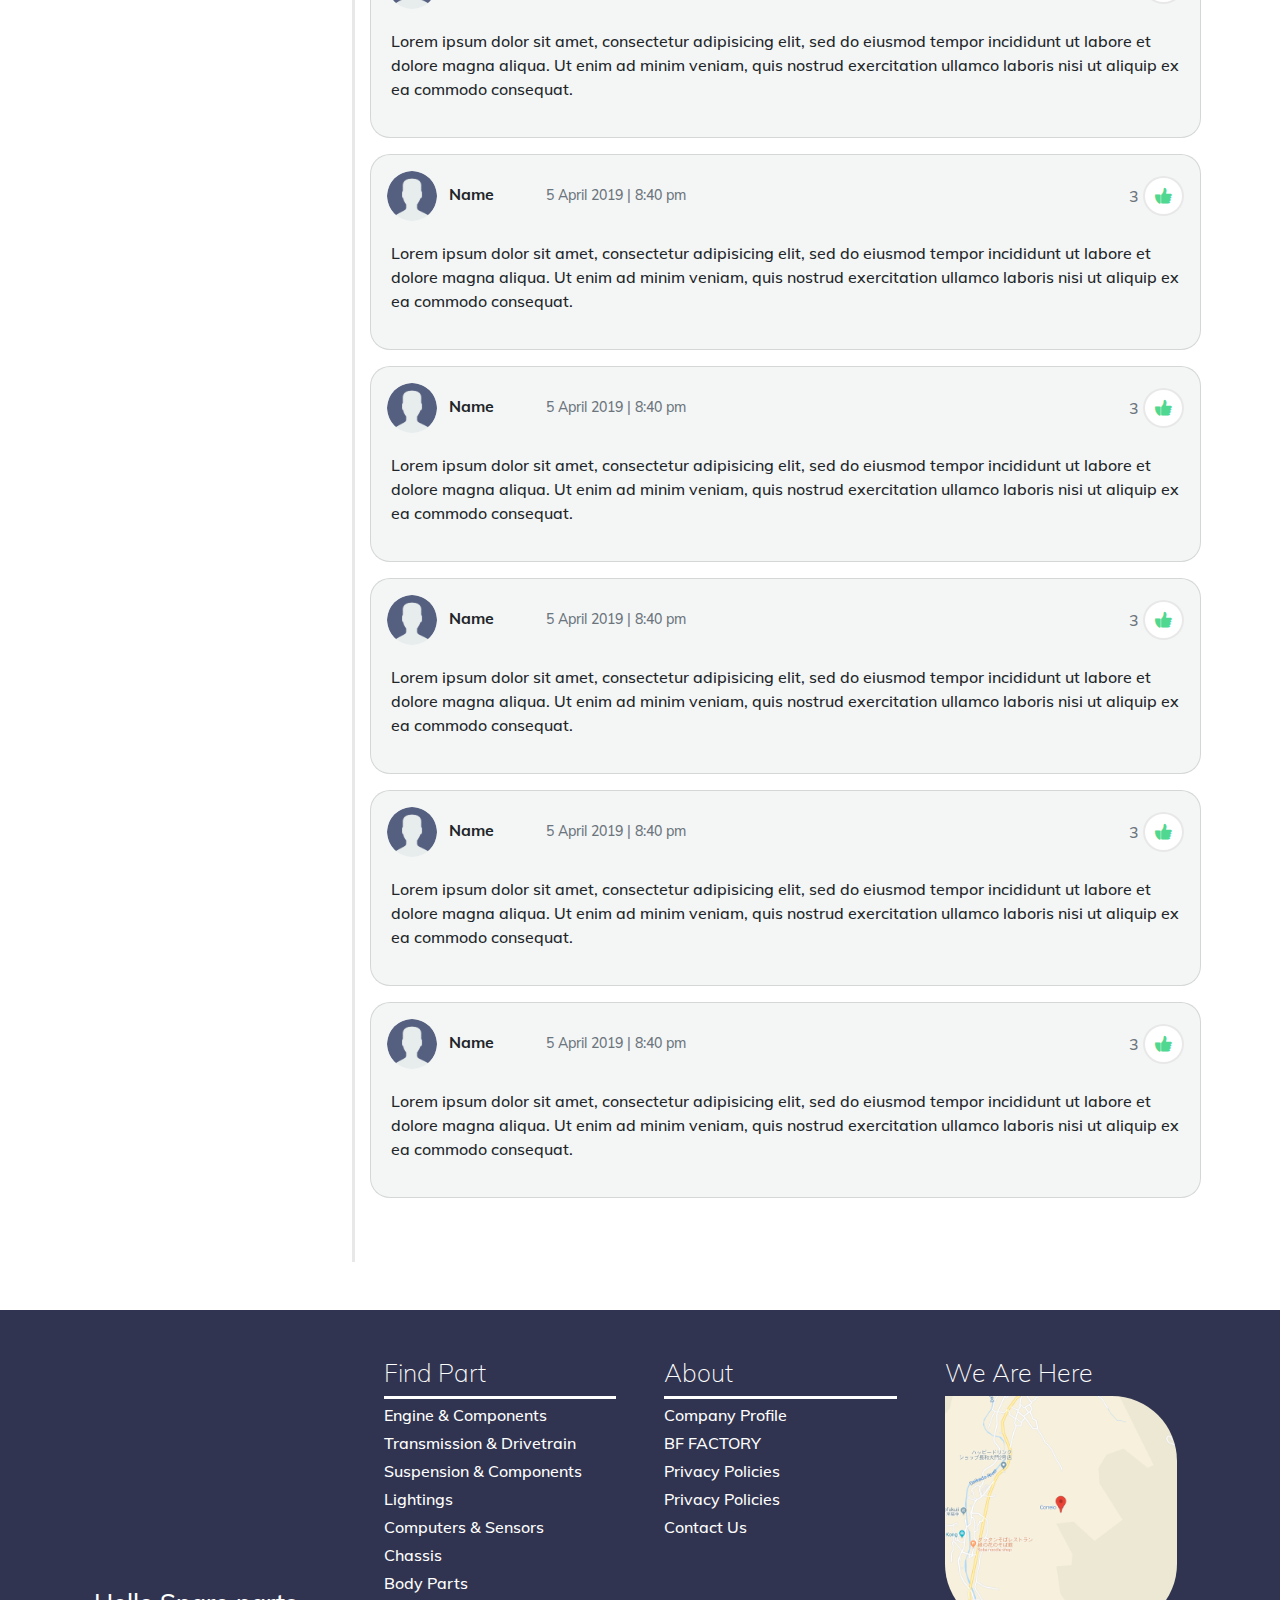
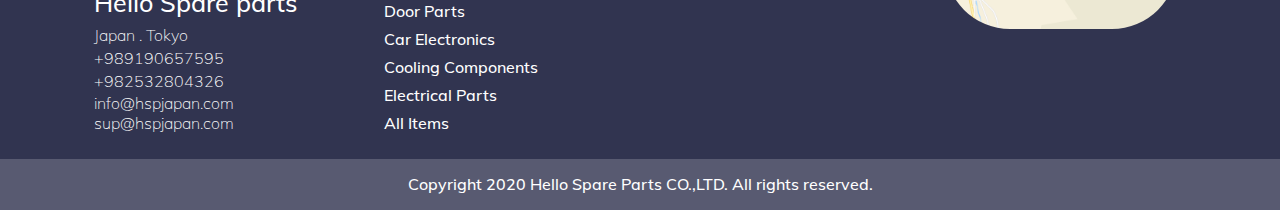
==== commit 4bcf062e: "add scroll to function ,add like click in all pages ,add dropdown share btn." ====
--- a/blog-2.html
+++ b/blog-2.html
@@ -4,6 +4,7 @@
     <link rel="stylesheet" type="text/css" href="assets/vendors/bootstrap/bootstrap-4.4.1-dist/css/bootstrap.min.css">
     <link rel="stylesheet" type="text/css" href="assets/css/plugins/flickity/flickity.css">
     <link rel="stylesheet" type="text/css" href="assets/css/plugins/scrollbar/jquery.scrollbar.css">
+    <link rel="stylesheet" type="text/css" href="assets/css/plugins/css-stars.css">
     <link rel="stylesheet" type="text/css" href="assets/css/style.css">
     <title>hsp japan</title>
     <meta charset="utf-8">
@@ -1921,7 +1922,7 @@
         </ul>
     </div>
 </header>
-
+f
 <main class="">
     <div class="container custom-container">
         <div class="row">
@@ -2019,40 +2020,55 @@
                             <div class="d-flex justify-content-between blog-content-tools">
                                 <ul class="blog-content-tools-left mb-3 mb-md-0">
                                     <li class="d-inline-flex align-items-center">
-                                        <a href="#" class="bgc-gray border-radius-50 d-flex align-items-center justify-content-center">
-                                            <i class="icon-font-share f-14 color-silver-chalice"></i>
-                                        </a>
+                                        <div class="floating d-flex position-relative ml-2">
+                                            <a class="floating-btn position-relative d-flex align-items-center justify-content-center border-radius-50 bgc-gray cursor-pointer user-select-none stop-change-monetary-unit mr-1" data-floating>
+                                                <i class="icon-font-share f-16 color-silver-chalice"></i>
+                                            </a>
+                                            <ul class="floating-menu position-absolute stop-change-monetary-unit">
+                                                <li class="d-flex mt-2">
+                                                    <a href="#" class="floating-main-btn d-flex align-items-center justify-content-center border-radius-50 bgc-blue-chill color-white cursor-pointer user-select-none scale-transition scale-out">
+                                                        <i class="icon-font-linkedin f-10"></i>
+                                                    </a>
+                                                </li>
+                                                <li class="d-flex mt-2">
+                                                    <a href="#" class="floating-main-btn d-flex align-items-center justify-content-center border-radius-50 bgc-cerulean color-white cursor-pointer user-select-none scale-transition scale-out">
+                                                        <i class="icon-font-twitter f-10"></i>
+                                                    </a>
+                                                </li>
+                                                <li class="d-flex mt-2">
+                                                    <a href="#" class="floating-main-btn d-flex align-items-center justify-content-center border-radius-50 bgc-lochmara color-white cursor-pointer user-select-none scale-transition scale-out">
+                                                        <i class="icon-font-telegram f-10"></i>
+                                                    </a>
+                                                </li>
+                                            </ul>
+                                        </div>
                                     </li>
                                     <li class="d-inline-flex align-items-center">
-                                        <a href="#" class="bgc-gray border-radius-50 d-flex align-items-center justify-content-center">
+                                        <a href="#" class="gheart bgc-gray border-radius-50 d-flex align-items-center justify-content-center">
                                             <i class="icon-font-heart-like f-14 color-silver-chalice"></i>
                                         </a>
                                         <span class="color-silver-chalice f-14 pt-1 pl-2">5</span>
                                     </li>
                                     <li class="d-inline-flex align-items-center">
-                                        <a href="#" class="bgc-gray border-radius-50 d-flex align-items-center justify-content-center">
+                                        <a href="#" class="bgc-gray border-radius-50 d-flex align-items-center justify-content-center" data-scroll-to="target-1">
                                             <i class="icon-font-chat f-14 color-silver-chalice"></i>
                                         </a>
                                         <span class="color-silver-chalice f-14 pt-1 pl-2">3</span>
                                     </li>
                                 </ul>
-                                <ul class="blog-content-tools-right d-flex align-items-center">
-                                    <li class="ml-1">
-                                        <i class="icon-font-star-full color-broom f-18"></i>
-                                    </li>
-                                    <li class="ml-1">
-                                        <i class="icon-font-star-full color-broom f-18"></i>
-                                    </li>
-                                    <li class="ml-1">
-                                        <i class="icon-font-star-full color-broom f-18"></i>
-                                    </li>
-                                    <li class="ml-1">
-                                        <i class="icon-font-star-border color-gray f-18"></i>
-                                    </li>
-                                    <li class="ml-1">
-                                        <i class="icon-font-star-border color-gray f-18"></i>
-                                    </li>
-                                </ul>
+                                <div class="blog-content-tools-right d-flex align-items-center">
+
+                                    <div class="rating d-flex align-items-center">
+                                        <select data-rating="">
+                                            <option value=""></option>
+                                            <option value="1"></option>
+                                            <option value="2"></option>
+                                            <option value="3"></option>
+                                            <option value="4"></option>
+                                            <option value="5"></option>
+                                        </select>
+                                    </div>
+                                </div>
                             </div>
                         </li>
                     </ul>
@@ -2113,7 +2129,7 @@
                             </div>
                         </div>
                     </form>
-                    <div class="comment mb-5">
+                    <div class="comment mb-5" data-scroll-target="target-1">
                         <div class="comment-header d-flex align-items-center mb-5">
                             <h6 class="color-black-blur-6 font-weight-bold pr-2 mb-1">6 Comments</h6>
                             <span class="comment-header-line bgc-gray"></span>
@@ -2478,6 +2494,7 @@
 <script src="assets/js/plugins/flickity/flickity.pkgd.min.js"></script>
 <script src="assets/js/plugins/flickity/flickity-fade.js"></script>
 <script src="assets/js/plugins/scrollbar/jquery.scrollbar.js"></script>
+<script src="assets/js/plugins/jquery.barrating.min.js"></script>
 <script src="assets/js/main.js"></script>
 </body>
 </html>--- a/assets/css/plugins/css-stars.css
+++ b/assets/css/plugins/css-stars.css
@@ -0,0 +1,40 @@
+.br-theme-css-stars .br-widget {
+  height: 28px;
+  white-space: nowrap;
+}
+.br-theme-css-stars .br-widget a {
+  text-decoration: none;
+  height: 18px;
+  width: 18px;
+  float: left;
+  font-size: 23px;
+  margin-right: 5px;
+}
+.br-theme-css-stars .br-widget a:after {
+  content: "\2605";
+  color: #d2d2d2;
+}
+.br-theme-css-stars .br-widget a.br-active:after {
+  color: #EDB867;
+}
+.br-theme-css-stars .br-widget a.br-selected:after {
+  color: #EDB867;
+}
+.br-theme-css-stars .br-widget .br-current-rating {
+  display: none;
+}
+.br-theme-css-stars .br-readonly a {
+  cursor: default;
+}
+@media print {
+  .br-theme-css-stars .br-widget a:after {
+    content: "\2606";
+    color: black;
+  }
+  .br-theme-css-stars .br-widget a.br-active:after,
+  .br-theme-css-stars .br-widget a.br-selected:after {
+    content: "\2605";
+    color: black;
+  }
+}
+
--- a/assets/css/style.css
+++ b/assets/css/style.css
@@ -227,7 +227,11 @@
 }
 
 .box-shadow-navy {
-  box-shadow: 0px 3px 13px rgba(0, 0, 0, 0.2);
+  box-shadow: 0 3px 13px rgba(0, 0, 0, 0.2);
+}
+
+.box-shadow-none {
+  box-shadow: none !important;
 }
 
 .cursor-pointer {
@@ -310,6 +314,10 @@
   color: #FFE816;
 }
 
+.color-blue-chill {
+  color: #0e76a8;
+}
+
 .bgc-transparent {
   background-color: transparent;
 }
@@ -394,6 +402,18 @@
   background-color: #FFF29f;
 }
 
+.bgc-blue-chill {
+  background-color: #0e76a8;
+}
+
+.bgc-cerulean {
+  background-color: #00acee;
+}
+
+.bgc-lochmara {
+  background-color: #0088cc;
+}
+
 .icon-font-dollar::before {
   content: "";
 }
@@ -524,6 +544,18 @@
 
 .icon-font-advanced-search::before {
   content: "";
+}
+
+.icon-font-linkedin::before {
+  content: "";
+}
+
+.icon-font-twitter::before {
+  content: "";
+}
+
+.icon-font-telegram::before {
+  content: "";
 }
 
 @media only screen and (min-width: 1200px) {
@@ -651,12 +683,15 @@
 }
 
 header {
-  height: 161px;
+  height: 147px;
 }
 @media only screen and (max-width: 991px) {
   header {
     height: 42px;
   }
+}
+header .top-header .form-group {
+  margin-bottom: 0;
 }
 header .header-big.active {
   height: 65px;
@@ -1010,7 +1045,7 @@
   display: none;
 }
 .slider .timer-slider-left .product-box .card-deck .card .card-head .card-img {
-  min-height: 180px;
+  min-height: 217px;
 }
 @media only screen and (max-width: 991px) {
   .slider .timer-slider-left .product-box .card-deck .card .card-head .card-img {
@@ -1024,7 +1059,7 @@
 }
 .slider .timer-slider-left .product-box .card-deck .card .card-head .discount {
   right: -28px;
-  bottom: 68px;
+  bottom: 26px;
   box-shadow: 8px 8px 10px rgba(0, 0, 0, 0.15);
 }
 @media only screen and (max-width: 991px) {
@@ -1168,8 +1203,8 @@
   border: 5px solid #d35656;
 }
 .slider .this-slider.this-timer-slider-right .product-box .card-deck .card .card-head .card-img {
-  min-height: 105px;
-  max-height: 105px;
+  min-height: 140px;
+  max-height: 140px;
   width: auto;
 }
 @media only screen and (max-width: 991px) and (min-width: 767px) {
@@ -1249,7 +1284,7 @@
 }
 .nav-slider .chevron {
   width: 30px;
-  height: 20px;
+  height: 30px;
 }
 .nav-slider .chevron i {
   font-size: 8px;
@@ -1346,6 +1381,12 @@
 }
 .product-box .card-deck .card.b-lightgray:hover .card-head .gheart i {
   color: #fff;
+}
+.product-box .card-deck .card.b-lightgray:hover .card-head .gheart.active {
+  background-color: #f4f6f6;
+}
+.product-box .card-deck .card.b-lightgray:hover .card-head .gheart.active i {
+  color: #d35656;
 }
 .product-box .card-deck .card.b-lightgray:hover .card-body .b-dark.text-white {
   background-color: #fff !important;
@@ -1457,6 +1498,10 @@
   border-radius: 0 20px 20px 0;
 }
 
+.gheart.active i {
+  color: #d35656 !important;
+}
+
 .comment .card {
   border-radius: 20px;
   background-color: #f4f6f6;
@@ -1547,36 +1592,36 @@
 .product-slider .product-slider-main .flickity-viewport {
   overflow: visible;
 }
-.product-slider .product-slider-main .this-slider .item .btn-tools {
+.product-slider .product-slider-main .btn-tools {
   z-index: 2;
   top: -18px;
   right: 50px;
 }
 @media only screen and (max-width: 767px) {
-  .product-slider .product-slider-main .this-slider .item .btn-tools {
+  .product-slider .product-slider-main .btn-tools {
     top: -20px;
   }
 }
-.product-slider .product-slider-main .this-slider .item .btn-tools .gheart {
+.product-slider .product-slider-main .btn-tools .gheart {
   width: 40px;
   height: 40px;
 }
 @media only screen and (max-width: 767px) {
-  .product-slider .product-slider-main .this-slider .item .btn-tools .gheart {
+  .product-slider .product-slider-main .btn-tools .gheart {
     width: 40px;
     height: 40px;
   }
-  .product-slider .product-slider-main .this-slider .item .btn-tools .gheart i {
+  .product-slider .product-slider-main .btn-tools .gheart i {
     font-size: 14px !important;
   }
 }
-.product-slider .product-slider-main .this-slider .item .btn-tools .gheart i {
+.product-slider .product-slider-main .btn-tools .gheart i {
   color: #B0B0B0;
 }
 .product-slider .product-slider-main .this-slider .item img {
   border: 3px solid #e8e8e8;
-  min-height: 360px;
-  max-height: 360px;
+  min-height: 370px;
+  max-height: 370px;
 }
 @media only screen and (max-width: 1400px) and (min-width: 991px) {
   .product-slider .product-slider-main .this-slider .item img {
@@ -1594,8 +1639,8 @@
   border: 3px solid #e8e8e8;
 }
 .product-slider .product-slider-nav .item > div img {
-  min-height: 62px;
-  max-height: 62px;
+  min-height: 41px;
+  max-height: 41px;
 }
 @media only screen and (max-width: 1400px) and (min-width: 991px) {
   .product-slider .product-slider-nav .item > div img {
@@ -1932,10 +1977,10 @@
 }
 
 .tabs.product-tab .box {
-  border: 8px solid #f4f6f6;
+  border: 5px solid #f4f6f6;
 }
 .tabs.product-tab .box .nav {
-  top: -26px;
+  top: -23px;
 }
 @media only screen and (max-width: 500px) {
   .tabs.product-tab .box .nav {
@@ -2009,13 +2054,13 @@
   display: flex;
 }
 .rating .br-widget a {
-  width: 34px;
-  height: 34px;
+  width: 28px;
+  height: 28px;
 }
 .rating .br-widget a::before {
   content: "";
   font-family: icon-font, serif, sans-serif, cursive, fantasy, monospace;
-  font-size: 26px;
+  font-size: 22px;
   color: #e8e8e8;
 }
 .rating .br-widget a.br-selected::before, .rating .br-widget a.br-active::before {
@@ -2094,11 +2139,16 @@
   height: 40px;
   cursor: pointer;
   position: absolute;
-  display: none;
+  visibility: visible;
+  opacity: 1;
   z-index: 1;
   transition: all 0.2s ease;
   border-radius: 50%;
   box-shadow: 0px 3px 6px rgba(194, 194, 194, 0.35);
+}
+.va-nav > div.disabled {
+  visibility: hidden;
+  opacity: 0;
 }
 
 .va-nav > div {
@@ -2377,6 +2427,285 @@
 .item-get-height {
   position: absolute;
   visibility: hidden;
+}
+
+.track {
+  width: 100%;
+  position: relative;
+}
+
+.axis-y .view-port,
+.axis-y .track .inner {
+  width: 100%;
+  height: 444px;
+}
+
+.view-port {
+  overflow: hidden;
+  position: relative;
+}
+
+.track .inner {
+  position: relative;
+  margin: auto;
+  padding: 10px;
+  border-radius: 4px;
+}
+
+.track .inner h2 {
+  font-weight: 200;
+  font-family: Helvetica, Arial, Verdana, sans-serif;
+  text-shadow: 0 1px 0 rgba(255, 255, 255, 0.9);
+  text-transform: uppercase;
+  color: #999;
+}
+
+.track .inner h2:hover {
+  color: #6A3;
+}
+
+.track a.prev,
+.track a.next {
+  display: block;
+  position: absolute;
+  top: 50%;
+  margin-top: -32px;
+  width: 64px;
+  height: 64px;
+  background: url("../img/arrows.png");
+  background-repeat: no-repeat;
+}
+
+.track a.prev.disabled,
+.track a.next.disabled {
+  display: none;
+}
+
+.track a.prev {
+  left: 0;
+  background-position: 0 0;
+}
+
+.track a.prev:hover {
+  background-position: 0 -66px;
+}
+
+.track a.prev:active {
+  background-position: 0 -132px;
+}
+
+.track a.next {
+  right: 0;
+  background-position: -64px 0;
+}
+
+.track a.next:hover {
+  background-position: -64px -132px;
+}
+
+.track a.next:active {
+  background-position: -64px -198px;
+}
+
+.slider-container {
+  position: relative;
+  margin: 0;
+  padding: 0;
+  height: 166px;
+  width: 100% !important;
+}
+
+.slider-container.big {
+  height: 288px;
+}
+
+.slider-container.huge {
+  height: 432px;
+}
+
+.slider-container .item {
+  position: absolute;
+  width: 100%;
+  margin-right: 16px;
+  margin-bottom: 16px;
+}
+
+.slider-container .item img {
+  -webkit-box-sizing: border-box;
+  -moz-box-sizing: border-box;
+  box-sizing: border-box;
+  border: 2px solid white;
+}
+
+.slider-container.big .item,
+.slider-container.big .item .img-area {
+  height: 288px;
+}
+
+.slider-contaiber.huge .item {
+  margin-bottom: 12px;
+}
+
+.slider-container .item p {
+  padding: 0;
+  margin: 0;
+}
+
+.slider-container .item.cover {
+  width: 940px;
+}
+
+.slider-container .item.cover-2 {
+  height: 432px;
+}
+
+.slider-container .item.cover img {
+  float: left;
+}
+
+.slider-container .item.cover-2 img {
+  float: none;
+}
+
+.slider-container .item.cover .img-area {
+  float: right;
+  margin-left: 16px;
+}
+
+.slider-container .item.cover-2 .img-area {
+  float: none;
+  margin-left: 0;
+  margin-top: 12px;
+}
+
+.slider-container .item.cover-2 .img-area .img-block:first-child {
+  margin-right: 14px;
+}
+
+.slider-container .item.cover .img-block {
+  height: 128px;
+}
+
+.slider-container .item.cover-2 .img-block {
+  float: left;
+}
+
+.img-block {
+  margin-bottom: 16px;
+}
+
+.editorial {
+  float: right;
+  width: 200px;
+  padding-right: 20px;
+  height: 272px;
+  background: white;
+}
+
+.editorial .title {
+  font-size: 24px;
+  margin: 20px 0 0 20px;
+}
+
+.editorial .desc {
+  font-size: 14px;
+  line-height: 18px;
+  padding-top: 8px;
+  margin-left: 20px;
+}
+
+.side-a, .side-b {
+  float: left;
+  width: 462px;
+}
+
+.side-a {
+  margin-right: 16px;
+}
+
+.side-a > img, .side-b > img {
+  width: 462px;
+  height: 272px;
+}
+
+.bullet-pagination {
+  width: 100%;
+  text-align: center;
+  margin-top: 15px;
+}
+
+.bullet {
+  display: inline-block;
+  background: #999;
+  padding: 4px;
+  border-radius: 6px;
+  margin-right: 5px;
+  opacity: 0.4;
+  -webkit-transition: opacity 0.5s linear;
+  -moz-transition: opacity 0.5s linear;
+  -ms-transition: opacity 0.5s linear;
+  -o-transition: opacity 0.5s linear;
+  transition: opacity 0.5s linear;
+}
+
+.bullet.active {
+  opacity: 1;
+}
+
+.bullet:last-child {
+  margin-right: 0;
+}
+
+#example-4 img {
+  width: 228px;
+  height: 132px;
+}
+
+.example-4 .loading {
+  width: 100%;
+  height: 100%;
+  position: absolute;
+  top: 0;
+  left: 0;
+  background: rgba(255, 255, 255, 0.8);
+  border-radius: 4px;
+  text-align: center;
+  line-height: 140px;
+  padding: 4px 0;
+  z-index: 1;
+}
+
+.example-4 .loading:before {
+  content: "loading...";
+}
+
+.example-4 .bullet {
+  cursor: default;
+}
+
+.example-1 a.prev,
+.example-1 a.next {
+  margin-top: -69px;
+}
+
+.example-2 a.prev,
+.example-2 a.next {
+  margin-top: -58px;
+}
+
+.example-3 a.prev,
+.example-3 a.next {
+  margin-top: -53px;
+}
+
+.example-4 a.prev,
+.example-4 a.next {
+  margin-top: -68px;
+}
+
+.example-7 a.prev,
+.example-7 a.next {
+  margin-top: -69px;
 }
 
 @media only screen and (max-width: 991px) {
@@ -2657,7 +2986,7 @@
     justify-content: center;
   }
 }
-.blog .blog-main .blog-content-tools .blog-content-tools-left li::after {
+.blog .blog-main .blog-content-tools .blog-content-tools-left > li::after {
   content: "";
   width: 3px;
   background-color: #706F6F;
@@ -2665,10 +2994,19 @@
   margin-left: 8px;
   margin-right: 6px;
 }
-.blog .blog-main .blog-content-tools .blog-content-tools-left li:last-child::after {
+.blog .blog-main .blog-content-tools .blog-content-tools-left > li:last-child::after {
   content: none;
 }
-.blog .blog-main .blog-content-tools .blog-content-tools-left li > a {
+.blog .blog-main .blog-content-tools .blog-content-tools-left > li > a,
+.blog .blog-main .blog-content-tools .blog-content-tools-left > li .floating-btn {
+  width: 30px;
+  height: 30px;
+}
+.blog .blog-main .blog-content-tools .blog-content-tools-left > li .floating .floating-menu li {
+  justify-content: center;
+  padding-right: 4px;
+}
+.blog .blog-main .blog-content-tools .blog-content-tools-left > li .floating .floating-menu li a.floating-main-btn {
   width: 30px;
   height: 30px;
 }
@@ -3027,15 +3365,19 @@
 .floating .floating-btn {
   width: 40px;
   height: 40px;
-  border: 2px solid #e8e8e8;
 }
 .floating .floating-btn i {
   width: 18px;
   height: 18px;
-  font-size: 6px;
   bottom: -6px;
   border-radius: 50%;
   right: -3px;
+}
+.floating .floating-btn:not(.stop-change-monetary-unit) {
+  border: 2px solid #e8e8e8;
+}
+.floating .floating-btn:not(.stop-change-monetary-unit) i {
+  font-size: 6px;
 }
 .floating .floating-menu {
   right: auto;
@@ -3061,8 +3403,20 @@
 .floating .floating-menu li a.floating-main-btn.scale-transition.scale-in {
   transform: scale(1);
 }
-.floating .floating-menu li a.floating-main-btn:hover {
+.floating .floating-menu li a.floating-main-btn.bgc-orange:hover {
   background-color: #8C3030;
+  color: #fff;
+}
+.floating .floating-menu li a.floating-main-btn.bgc-blue-chill:hover {
+  background-color: #0b5a81;
+  color: #fff;
+}
+.floating .floating-menu li a.floating-main-btn.bgc-cerulean:hover {
+  background-color: #007dae;
+  color: #fff;
+}
+.floating .floating-menu li a.floating-main-btn.bgc-lochmara:hover {
+  background-color: #0070a8;
   color: #fff;
 }
 
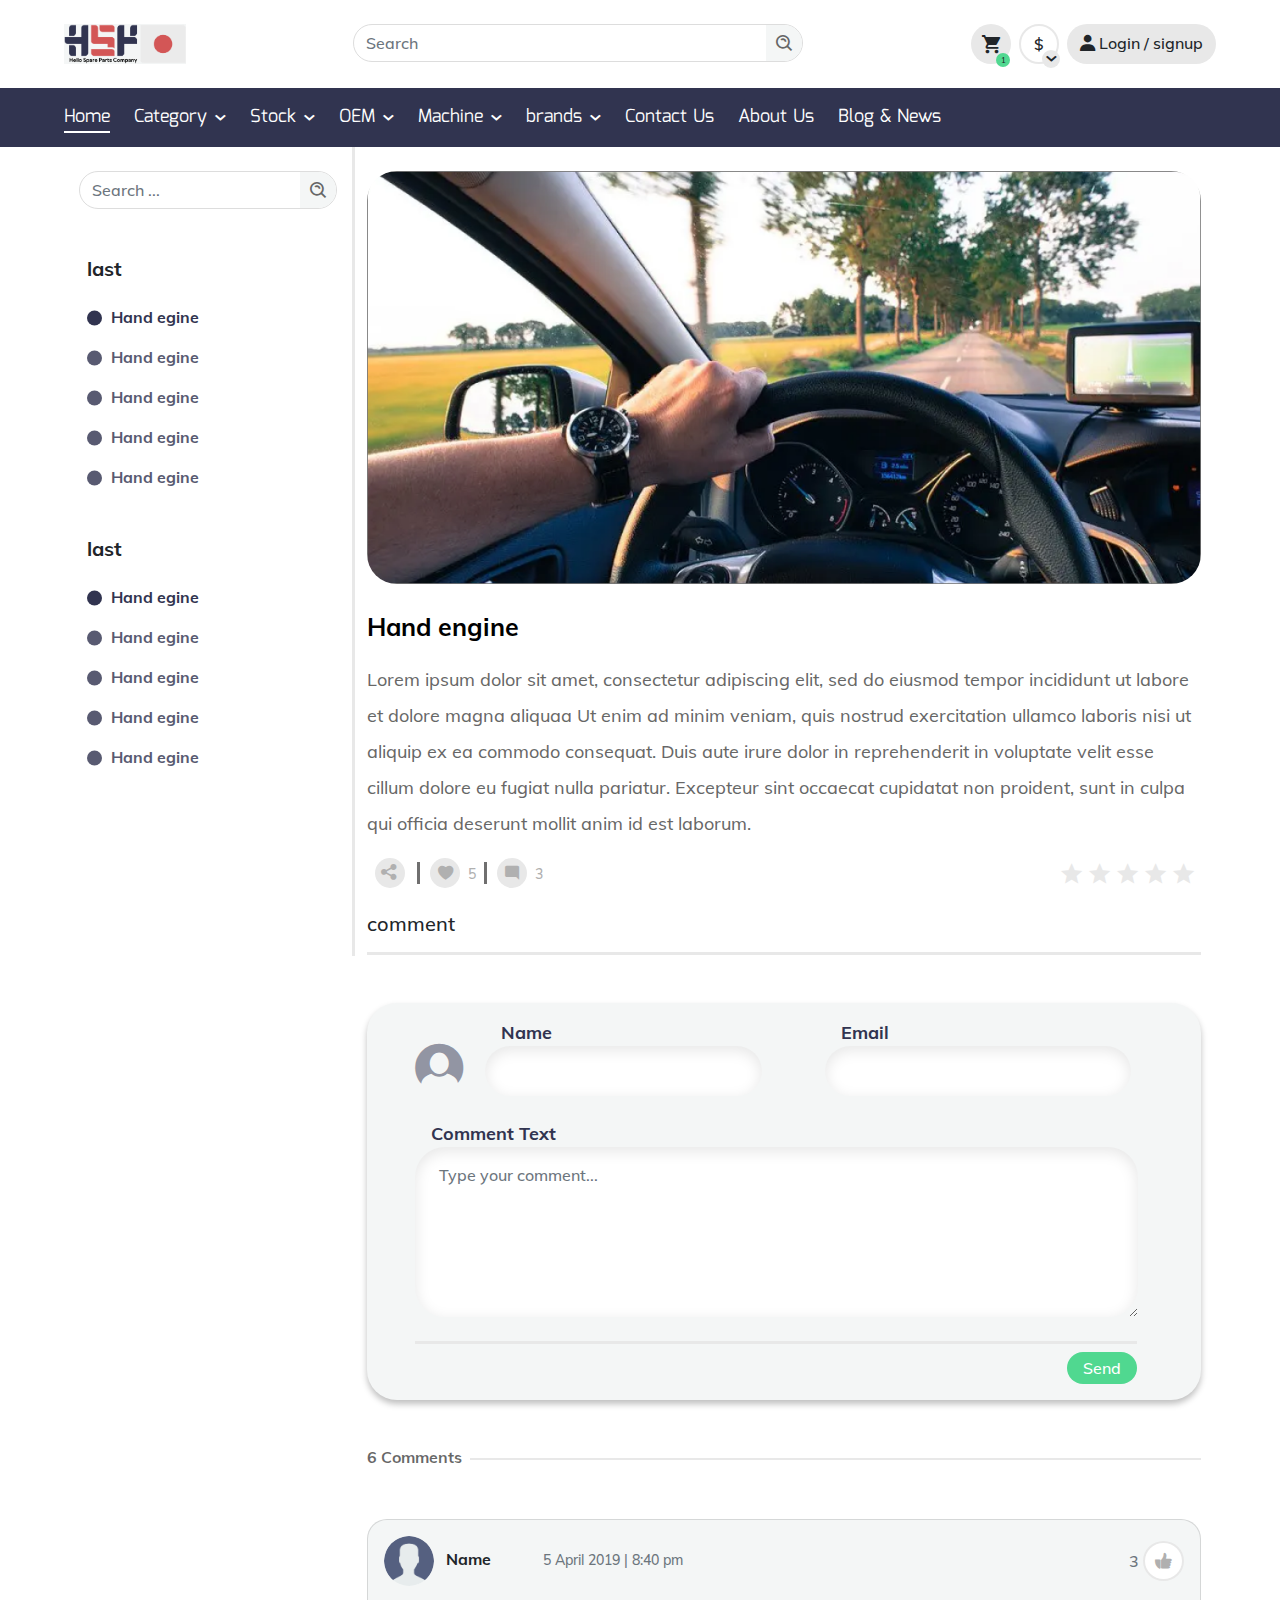
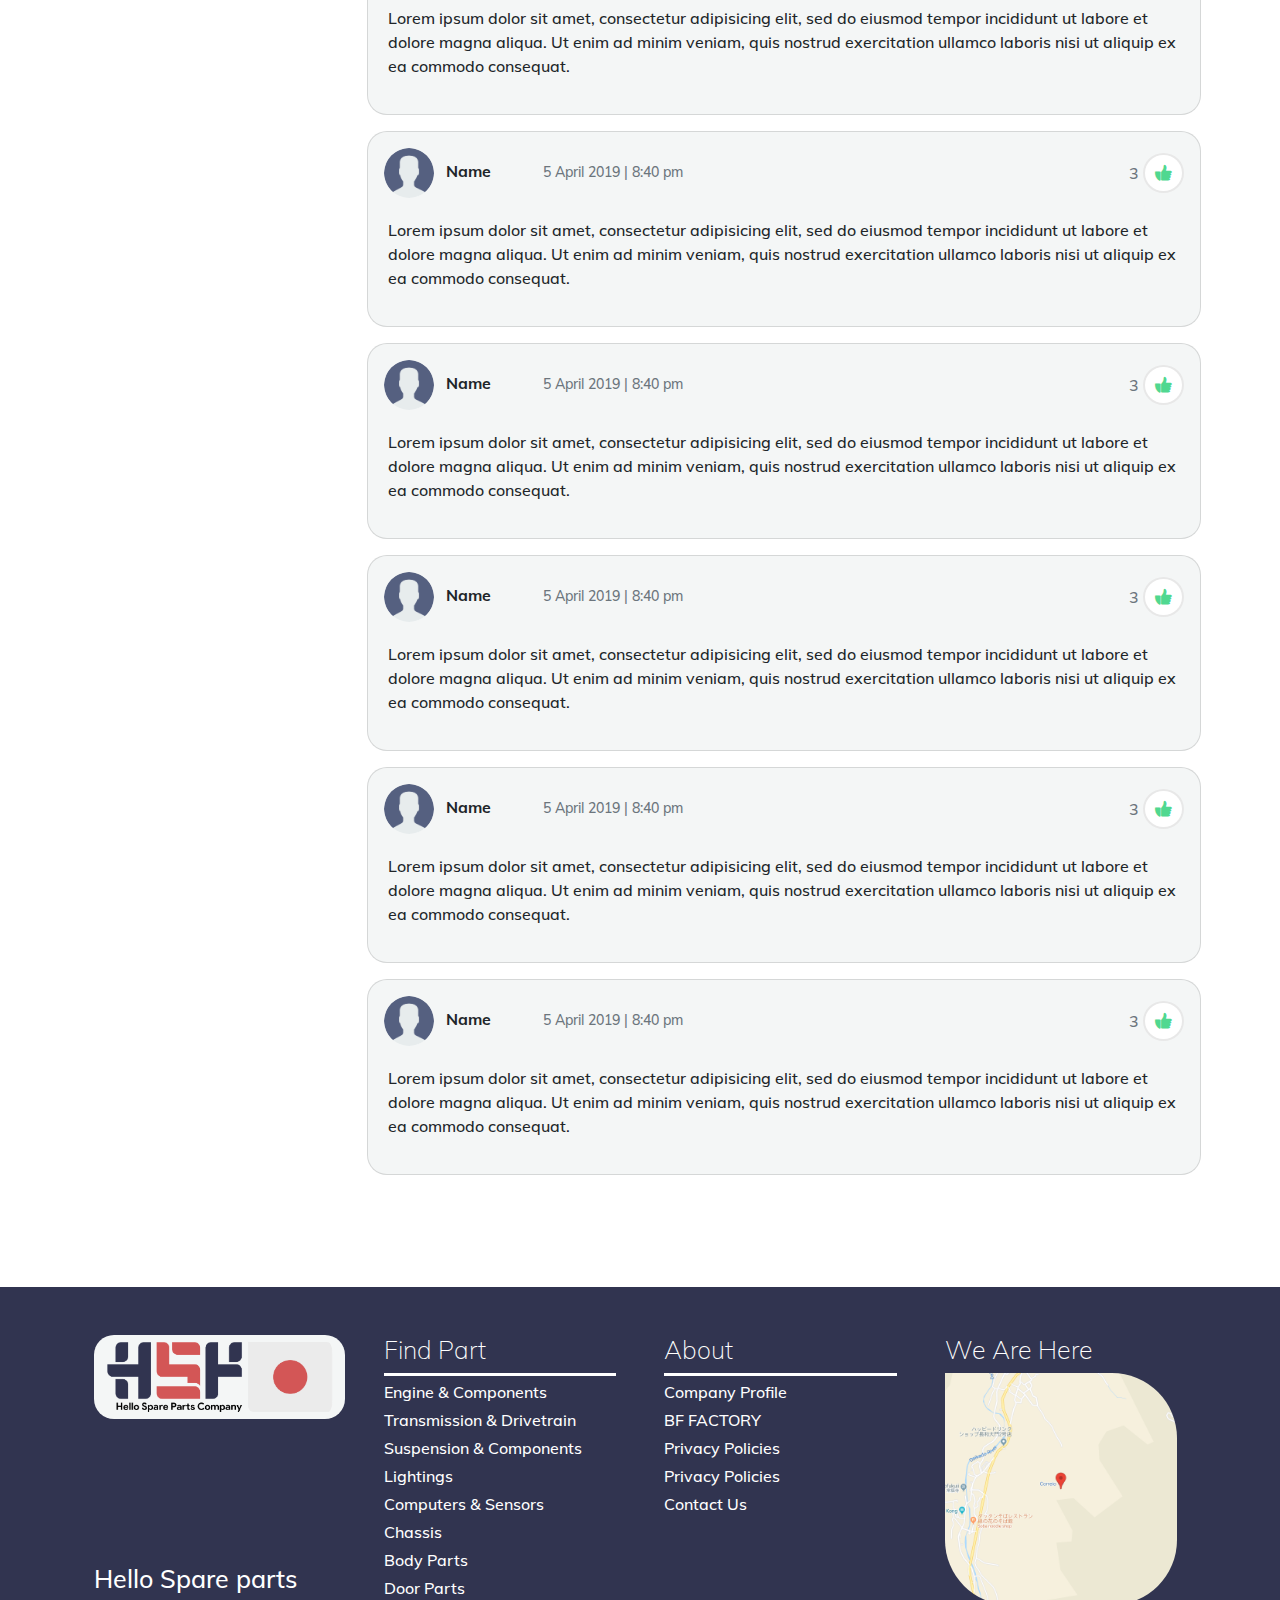
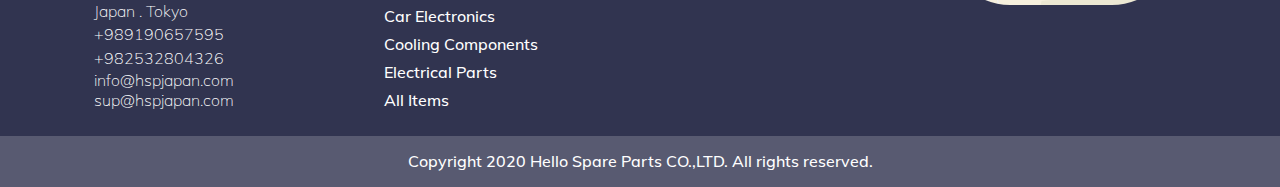
==== commit 8675627c: "add logo,fix bugs." ====
--- a/blog-2.html
+++ b/blog-2.html
@@ -14,7 +14,12 @@
 <header>
     <div class="top-header d-none d-lg-block">
         <div class="container custom-container">
-            <div class="row justify-content-end py-4">
+            <div class="row justify-content-between py-4">
+                <div class="logo col-xl-2 col-lg-2 col-md-2 px-0">
+                    <a href="index.html">
+                        <img src="assets/images/logo.png" alt="logo" class="b-lightgray">
+                    </a>
+                </div>
                 <div class="col-xl-5 col-lg-5 col-md-5 col-sm-12 mr-5">
                     <div class="product-box">
                         <div class="text-boxes">
@@ -1821,8 +1826,10 @@
             <i class="icon-font-hammer font-size-18 color-white"></i>
         </div>
         <!----------- page logo in small page ----------->
-        <div class="logo pr-4">
-            <a href="#"><img src="assets/image/logo.png" alt="logo"></a>
+        <div class="logo col-xl-2 col-lg-2 col-md-2 px-0 d-flex justify-content-center">
+            <a href="index.html">
+                <img src="assets/images/logo.png" alt="logo">
+            </a>
         </div>
         <!----------- search btn in small size ----------->
         <div class="search-login-icon d-inline-flex align-items-center color-white">
@@ -1922,7 +1929,6 @@
         </ul>
     </div>
 </header>
-f
 <main class="">
     <div class="container custom-container">
         <div class="row">
@@ -2005,12 +2011,12 @@
                         </ul>
                     </div>
                 </div>
-                <div class="blog-main col-xl-9 col-lg-9 col-md-9 col-sm-12 col-12 pt-4">
+                <div class="blog-main col-xl-9 col-lg-9 col-md-9 col-sm-12 col-12 pt-4 set-before">
                     <ul>
                         <li class="blog-main-item mb-4">
                             <div class="d-flex align-items-center flex-wrap">
                                 <div class="col-xl-12 col-lg-12 col-md-12 col-sm-12 col-12 blog-main-item-image px-0">
-                                    <img src="assets/images/blog/blog-1.jpg" alt="blog-image-1" class="w-100 border-radius-30">
+                                    <img src="assets/images/blog/blog-4.png" alt="blog-image-1" class="w-100 border-radius-30">
                                 </div>
                                 <div class="col-xl-12 col-lg-12 col-md-12 col-sm-12 col-12 blog-main-item-content px-0 mt-4">
                                     <a href="" class="f-25 font-weight-bold color-black pb-3 d-inline-flex">Hand engine</a>
@@ -2300,7 +2306,11 @@
 <footer class="bg-seashell pt-5 pb-0 mt-5 flex-column d-flex bgc-navy">
     <div class="container custom-container d-flex flex-md-row flex-wrap">
         <div class="col-xl-3 col-lg-3 col-md-6 col-sm-12 d-flex flex-wrap mb-4">
-            <div class="footer-logo"></div>
+            <div class="footer-logo mb-3">
+                <a href="index.html">
+                    <img src="assets/images/logo.png" alt="logo" class="b-lightgray">
+                </a>
+            </div>
             <div class="address mt-auto">
                 <div class="address-head">
                     <h5 class="f-25 color-white">Hello Spare parts</h5>
--- a/assets/css/style.css
+++ b/assets/css/style.css
@@ -130,6 +130,9 @@
 }
 a.bgc-navy:hover {
   color: #e8e8e8;
+}
+a.bgc-orange:hover {
+  color: #fff;
 }
 
 body {
@@ -688,6 +691,16 @@
 @media only screen and (max-width: 991px) {
   header {
     height: 42px;
+  }
+}
+header .logo img {
+  width: 122px;
+}
+@media only screen and (max-width: 991px) {
+  header .logo img {
+    background: #f4f6f6;
+    border-radius: 50px;
+    padding: 5px 12px;
   }
 }
 header .top-header .form-group {
@@ -1278,7 +1291,7 @@
   position: absolute;
   right: 0;
   bottom: 0;
-  z-index: 10;
+  z-index: 4;
   top: 0;
   width: 90px;
 }
@@ -1510,6 +1523,13 @@
   border-radius: 50%;
   width: 50px;
 }
+@media only screen and (max-width: 400px) {
+  .comment .card .card-head .l-head .text-muted {
+    width: 100%;
+    display: flex;
+    margin-top: 12px;
+  }
+}
 .comment .card .card-head .r-head i {
   border: 2px solid #e8e8e8;
   border-radius: 50%;
@@ -1618,44 +1638,68 @@
 .product-slider .product-slider-main .btn-tools .gheart i {
   color: #B0B0B0;
 }
-.product-slider .product-slider-main .this-slider .item img {
-  border: 3px solid #e8e8e8;
+.product-slider .product-slider-main .this-slider .item {
   min-height: 370px;
   max-height: 370px;
+  border: 3px solid #e8e8e8;
+  overflow: hidden;
 }
 @media only screen and (max-width: 1400px) and (min-width: 991px) {
-  .product-slider .product-slider-main .this-slider .item img {
+  .product-slider .product-slider-main .this-slider .item {
     min-height: 25vw;
     max-height: 25vw;
   }
 }
 @media only screen and (max-width: 767px) {
-  .product-slider .product-slider-main .this-slider .item img {
+  .product-slider .product-slider-main .this-slider .item {
     min-height: 60vw;
     max-height: 60vw;
   }
 }
 .product-slider .product-slider-nav .item > div {
   border: 3px solid #e8e8e8;
+  min-height: 50px;
+  max-height: 50px;
+}
+@media only screen and (max-width: 1722px) and (min-width: 1500px) {
+  .product-slider .product-slider-nav .item > div {
+    max-height: 60px;
+    min-height: 60px;
+  }
+}
+@media only screen and (max-width: 1499px) and (min-width: 1200px) {
+  .product-slider .product-slider-nav .item > div {
+    max-height: 50px;
+    min-height: 50px;
+  }
+}
+@media only screen and (max-width: 991px) {
+  .product-slider .product-slider-nav .item > div {
+    max-height: 10vw;
+    min-height: 10vw;
+  }
+}
+@media only screen and (max-width: 767px) {
+  .product-slider .product-slider-nav .item > div {
+    max-height: 105px;
+    min-height: 105px;
+  }
+}
+@media only screen and (max-width: 567px) {
+  .product-slider .product-slider-nav .item > div {
+    max-height: 20vw;
+    min-height: 20vw;
+  }
 }
 .product-slider .product-slider-nav .item > div img {
-  min-height: 41px;
-  max-height: 41px;
-}
-@media only screen and (max-width: 1400px) and (min-width: 991px) {
-  .product-slider .product-slider-nav .item > div img {
-    min-height: 5vw;
-    max-height: 5vw;
-  }
-}
-@media only screen and (max-width: 767px) {
-  .product-slider .product-slider-nav .item > div img {
-    min-height: 15vw;
-    max-height: 15vw;
-  }
+  max-height: 100%;
 }
 .product-slider .product-slider-nav .item.is-nav-selected > div {
   border: 3px solid #50d890;
+}
+
+.form-progress.form-progress-product .progress-item .progress-item-timeline span {
+  outline: 6px solid #fff;
 }
 
 .slider.product-slider-nav .this-slider:not(.w-100) {
@@ -1777,8 +1821,8 @@
   border: 3px solid #50d890;
 }
 .product-specifications .color-change-btn .button1 .btn .bgc {
-  width: 32px;
-  height: 32px;
+  width: 25px;
+  height: 25px;
 }
 .product-specifications .color-change-btn.warrenty-btn .button1 .btn {
   border-radius: 14px;
@@ -1808,8 +1852,8 @@
 }
 .product-specifications .buttons .button1 .btn.b-green {
   border-radius: 50px;
-  padding-top: 10px;
-  padding-bottom: 11px;
+  padding-top: 6px;
+  padding-bottom: 7px;
 }
 .product-specifications .buttons .button1 .btn.b-green i {
   width: auto;
@@ -1889,30 +1933,36 @@
   display: flex;
   border-radius: 20px !important;
   border: 3px solid #e8e8e8;
+  height: 400px;
+  max-height: 400px;
+  min-height: 100px;
+  margin: auto;
+  width: 100% !important;
+  overflow: hidden;
 }
 .slider-pop-up .modal-dialog .modal-content .product-slider-main .item .btn-tools {
   display: none;
 }
-.slider-pop-up .modal-dialog .modal-content .product-slider-main .item img {
-  max-height: 430px;
-  min-height: 100px;
-  margin: auto;
-  width: auto !important;
+@media only screen and (max-width: 1400px) and (min-width: 1200px) {
+  .slider-pop-up .modal-dialog .modal-content .product-slider-main .item {
+    height: 280px;
+    min-height: 280px;
+  }
 }
 @media only screen and (max-width: 1300px) and (min-width: 991px) {
-  .slider-pop-up .modal-dialog .modal-content .product-slider-main .item img {
+  .slider-pop-up .modal-dialog .modal-content .product-slider-main .item {
     max-height: 310px;
     min-height: 310px;
   }
 }
 @media only screen and (max-width: 991px) {
-  .slider-pop-up .modal-dialog .modal-content .product-slider-main .item img {
+  .slider-pop-up .modal-dialog .modal-content .product-slider-main .item {
     max-height: 310px;
     min-height: 310px;
   }
 }
 @media only screen and (max-width: 767px) {
-  .slider-pop-up .modal-dialog .modal-content .product-slider-main .item img {
+  .slider-pop-up .modal-dialog .modal-content .product-slider-main .item {
     max-height: 50vw;
     min-height: 50vw;
   }
@@ -1921,7 +1971,64 @@
   flex: 0 0 25%;
   max-width: 25%;
   width: 25%;
+  margin: 10px 0;
+  padding: 0 6px;
+}
+@media only screen and (max-width: 1300px) and (min-width: 1200px) {
+  .slider-pop-up .modal-dialog .modal-content .product-slider-nav .item {
+    flex: 0 0 25%;
+    max-width: 25%;
+    width: 25%;
+  }
+}
+@media only screen and (max-width: 1199px) and (min-width: 991px) {
+  .slider-pop-up .modal-dialog .modal-content .product-slider-nav .item {
+    flex: 0 0 50%;
+    max-width: 50%;
+    width: 50%;
+  }
+}
+.slider-pop-up .modal-dialog .modal-content .product-slider-nav .item div {
+  border: 3px solid #e8e8e8;
   padding: 10px;
+  max-height: 70px;
+  min-height: 70px;
+  border-radius: 18px;
+  display: flex;
+  align-items: center;
+  overflow: hidden;
+}
+@media only screen and (max-width: 1722px) and (min-width: 1500px) {
+  .slider-pop-up .modal-dialog .modal-content .product-slider-nav .item div {
+    max-height: 60px;
+    min-height: 60px;
+  }
+}
+@media only screen and (max-width: 1499px) and (min-width: 1200px) {
+  .slider-pop-up .modal-dialog .modal-content .product-slider-nav .item div {
+    max-height: 50px;
+    min-height: 50px;
+  }
+}
+@media only screen and (max-width: 991px) {
+  .slider-pop-up .modal-dialog .modal-content .product-slider-nav .item div {
+    max-height: 7vw;
+    min-height: 7vw;
+    height: 7vw;
+  }
+}
+@media only screen and (max-width: 767px) {
+  .slider-pop-up .modal-dialog .modal-content .product-slider-nav .item div {
+    max-height: 86px;
+    min-height: 86px;
+    height: 86px;
+  }
+}
+@media only screen and (max-width: 567px) {
+  .slider-pop-up .modal-dialog .modal-content .product-slider-nav .item div {
+    max-height: 20vw;
+    min-height: 20vw;
+  }
 }
 @media only screen and (max-width: 567px) {
   .slider-pop-up .modal-dialog .modal-content .product-slider-nav .item {
@@ -1934,45 +2041,10 @@
   display: none;
 }
 .slider-pop-up .modal-dialog .modal-content .product-slider-nav .item img {
-  max-height: 90px;
-  min-height: 90px;
   cursor: pointer;
   border-radius: 20px !important;
-  border: 3px solid #e8e8e8;
-}
-@media only screen and (max-width: 1300px) and (min-width: 1200px) {
-  .slider-pop-up .modal-dialog .modal-content .product-slider-nav .item img {
-    max-height: 5vw;
-    min-height: 5vw;
-  }
-}
-@media only screen and (max-width: 1200px) and (min-width: 991px) {
-  .slider-pop-up .modal-dialog .modal-content .product-slider-nav .item img {
-    max-height: 7vw;
-    min-height: 7vw;
-  }
-}
-@media only screen and (max-width: 991px) {
-  .slider-pop-up .modal-dialog .modal-content .product-slider-nav .item img {
-    max-height: 7vw;
-    min-height: 7vw;
-    height: 7vw;
-  }
-}
-@media only screen and (max-width: 767px) {
-  .slider-pop-up .modal-dialog .modal-content .product-slider-nav .item img {
-    max-height: 16vw;
-    min-height: 16vw;
-    height: 16vw;
-  }
-}
-@media only screen and (max-width: 567px) {
-  .slider-pop-up .modal-dialog .modal-content .product-slider-nav .item img {
-    max-height: 20vw;
-    min-height: 20vw;
-  }
-}
-.slider-pop-up .modal-dialog .modal-content .product-slider-nav .item.is-nav-selected img {
+}
+.slider-pop-up .modal-dialog .modal-content .product-slider-nav .item.is-nav-selected div {
   border: 3px solid #50d890;
 }
 
@@ -2023,9 +2095,12 @@
   }
 }
 .spinner-parent input {
-  width: 40px;
+  width: 22px;
   border: none;
   outline: none;
+}
+.spinner-parent input.big-width {
+  width: 42px;
 }
 @media only screen and (max-width: 767px) {
   .spinner-parent input {
@@ -2036,13 +2111,14 @@
 .spinner-parent button {
   border: none;
   background-color: #e8e8e8;
-  padding: 0 20px 6px 20px;
+  padding: 0 10px 6px 12px;
   font-size: 25px;
   outline: none;
+  line-height: 1;
 }
 @media only screen and (max-width: 767px) {
   .spinner-parent button {
-    padding: 0 20px 0px 20px;
+    padding: 0 10px 0px 12px;
     font-size: 18px;
   }
 }
@@ -2060,105 +2136,11 @@
 .rating .br-widget a::before {
   content: "";
   font-family: icon-font, serif, sans-serif, cursive, fantasy, monospace;
-  font-size: 22px;
+  font-size: 20px;
   color: #e8e8e8;
 }
 .rating .br-widget a.br-selected::before, .rating .br-widget a.br-active::before {
   color: #FFE816;
-}
-
-/* Vertical Accordion Style */
-.va-container {
-  position: relative;
-  margin: 0 auto 0 auto;
-}
-
-.va-wrapper {
-  width: 100%;
-  height: 100%;
-  position: relative;
-  overflow: hidden;
-}
-
-.va-slice {
-  cursor: pointer;
-  position: absolute;
-  width: 100%;
-  left: 0px;
-  overflow: hidden;
-}
-
-.va-title {
-  font-family: "Open Sans Condensed", sans-serif;
-  text-transform: uppercase;
-  font-size: 60px;
-  margin-left: 20px;
-  color: #fff;
-  text-shadow: 0px 0px 1px white;
-}
-
-.va-content {
-  display: none;
-  margin-left: 25px;
-}
-
-.va-slice p {
-  font-size: 22px;
-  font-style: italic;
-  font-family: Georgia, serif;
-}
-
-.va-slice ul {
-  margin-top: 20px;
-}
-
-.va-slice ul li {
-  float: left;
-  margin: 0px 2px;
-}
-
-.va-slice ul li a {
-  background: #eede2f;
-  padding: 3px 6px;
-  font-size: 14px;
-  font-family: "PT Sans", sans-serif;
-  text-transform: uppercase;
-}
-
-.va-slice ul li a:hover {
-  color: #fff;
-  text-shadow: none;
-}
-
-.va-nav {
-  height: 64px;
-}
-
-.va-nav > div {
-  width: 40px;
-  height: 40px;
-  cursor: pointer;
-  position: absolute;
-  visibility: visible;
-  opacity: 1;
-  z-index: 1;
-  transition: all 0.2s ease;
-  border-radius: 50%;
-  box-shadow: 0px 3px 6px rgba(194, 194, 194, 0.35);
-}
-.va-nav > div.disabled {
-  visibility: hidden;
-  opacity: 0;
-}
-
-.va-nav > div {
-  transform: translate(-50%, 0);
-}
-.va-nav > div.va-nav-next {
-  left: calc(50% - 20px);
-}
-.va-nav > div.va-nav-prev {
-  left: calc(50% + 30px);
 }
 
 .warranty-icon {
@@ -2184,6 +2166,22 @@
   color: #2E7D32;
 }
 
+@media only screen and (max-width: 767px) {
+  .purchase .purchase-sidebar, .purchase .purchase-sidebar > div {
+    position: relative !important;
+    left: 0 !important;
+    top: 0 !important;
+    height: auto !important;
+  }
+}
+.purchase .purchase-sidebar > div {
+  height: 622px;
+}
+@media only screen and (max-width: 767px) {
+  .purchase .purchase-sidebar > div {
+    height: auto;
+  }
+}
 .purchase .product-box .product-check-out .card {
   border-radius: 60px;
 }
@@ -2344,6 +2342,9 @@
   .payment-items ul li a img {
     width: 100%;
   }
+}
+.payment-items ul li:not(.active) .current {
+  display: none !important;
 }
 .payment-items ul li .current {
   right: 0;
@@ -2923,15 +2924,33 @@
 .blog .blog-sidebar .blog-sidebar-item li a.active::before, .blog .blog-sidebar .blog-sidebar-item li a:hover::before {
   background-color: #313450;
 }
-.blog .blog-main {
+.blog .blog-main:not(.set-before) {
   border-left: 3px solid #e8e8e8;
+}
+.blog .blog-main.set-before > ul {
+  position: relative;
+}
+.blog .blog-main.set-before > ul::before {
+  content: "";
+  position: absolute;
+  left: -15px;
+  top: -24px;
+  bottom: -68px;
+  width: 3px;
+  background-color: #e8e8e8;
 }
 @media only screen and (max-width: 768px) {
   .blog .blog-main {
     border-left: none;
   }
-}
-.blog .blog-main .blog-main-item .blog-main-item-image img {
+  .blog .blog-main > ul::before {
+    content: none;
+  }
+}
+.blog .blog-main .blog-main-item .blog-main-item-image > div {
+  height: 240px;
+  border-radius: 36px;
+  overflow: hidden;
   border: 1px solid #797979;
 }
 .blog .blog-main .blog-main-item .blog-main-item-content p {
@@ -3185,18 +3204,19 @@
     width: 30% !important;
   }
 }
-@media only screen and (max-width: 1200px) {
+@media only screen and (max-width: 1415px) {
   .profile .profile-main > ul > li .box-price .box-price-header i {
     font-size: 16px !important;
   }
   .profile .profile-main > ul > li .box-price .box-price-header h6 {
     font-size: 12px !important;
+    width: 100%;
   }
   .profile .profile-main > ul > li .box-price .box-price-text {
     padding: 20px 10px !important;
   }
   .profile .profile-main > ul > li .box-price .box-price-text span {
-    font-size: 16px !important;
+    font-size: 12px !important;
   }
 }
 @media only screen and (max-width: 520px) {
@@ -3424,6 +3444,11 @@
   min-width: 41px;
   text-align: center;
 }
+footer .footer-logo img {
+  width: 100%;
+  border-radius: 20px;
+  padding: 5px 12px;
+}
 footer .footer-content-title {
   border-bottom: 3px solid #fff;
 }
